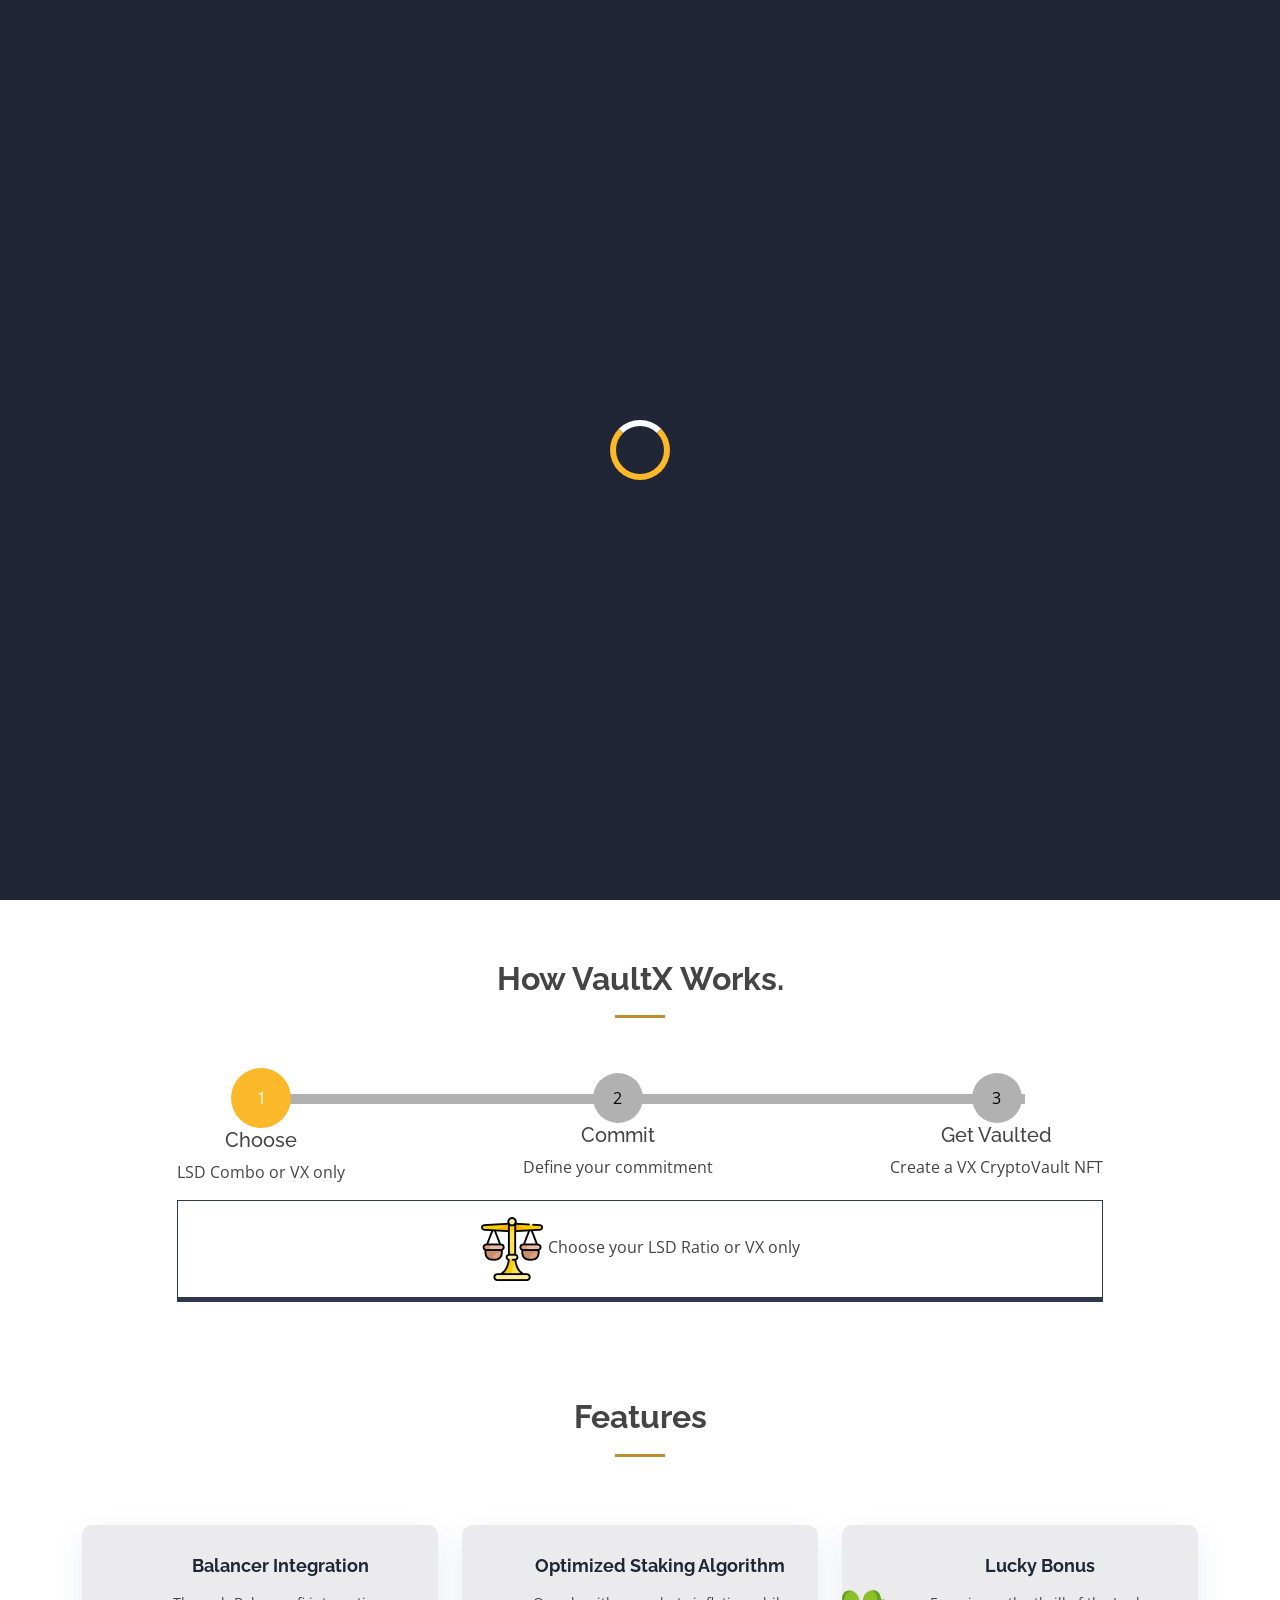
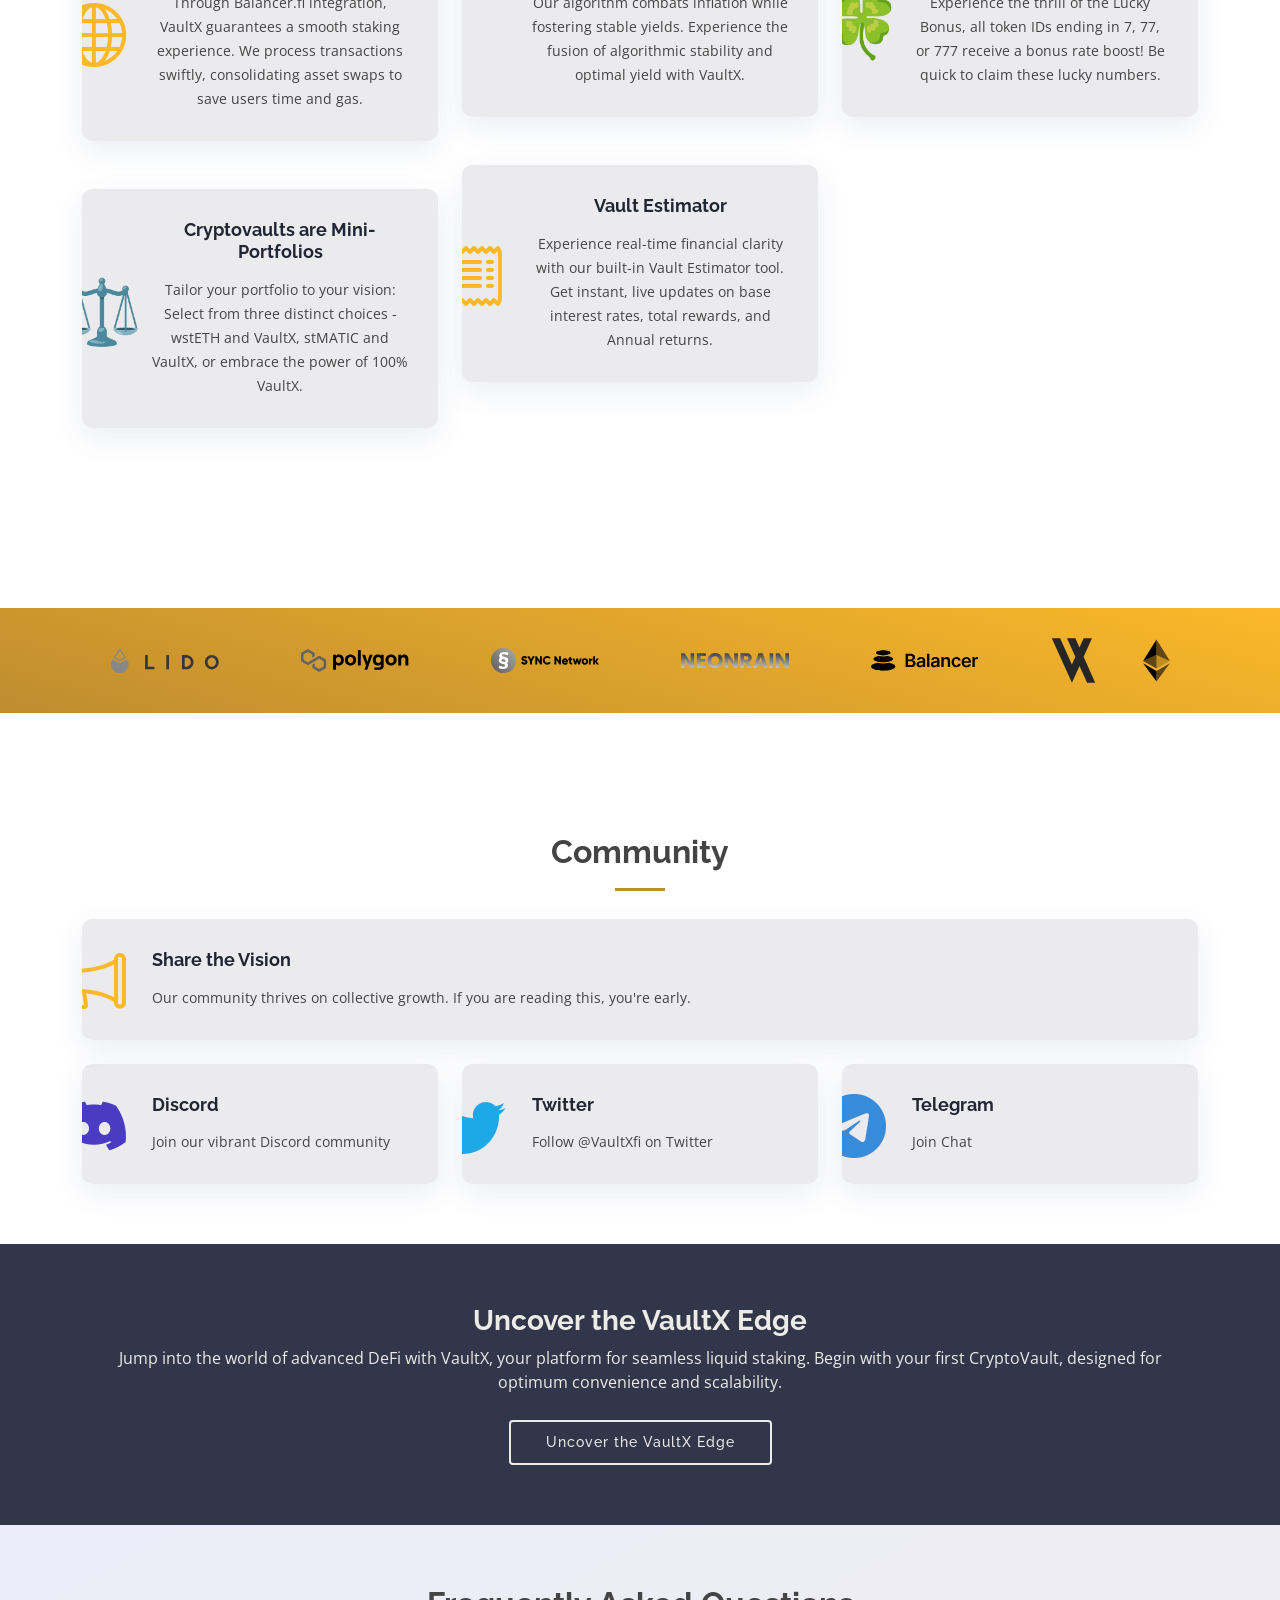
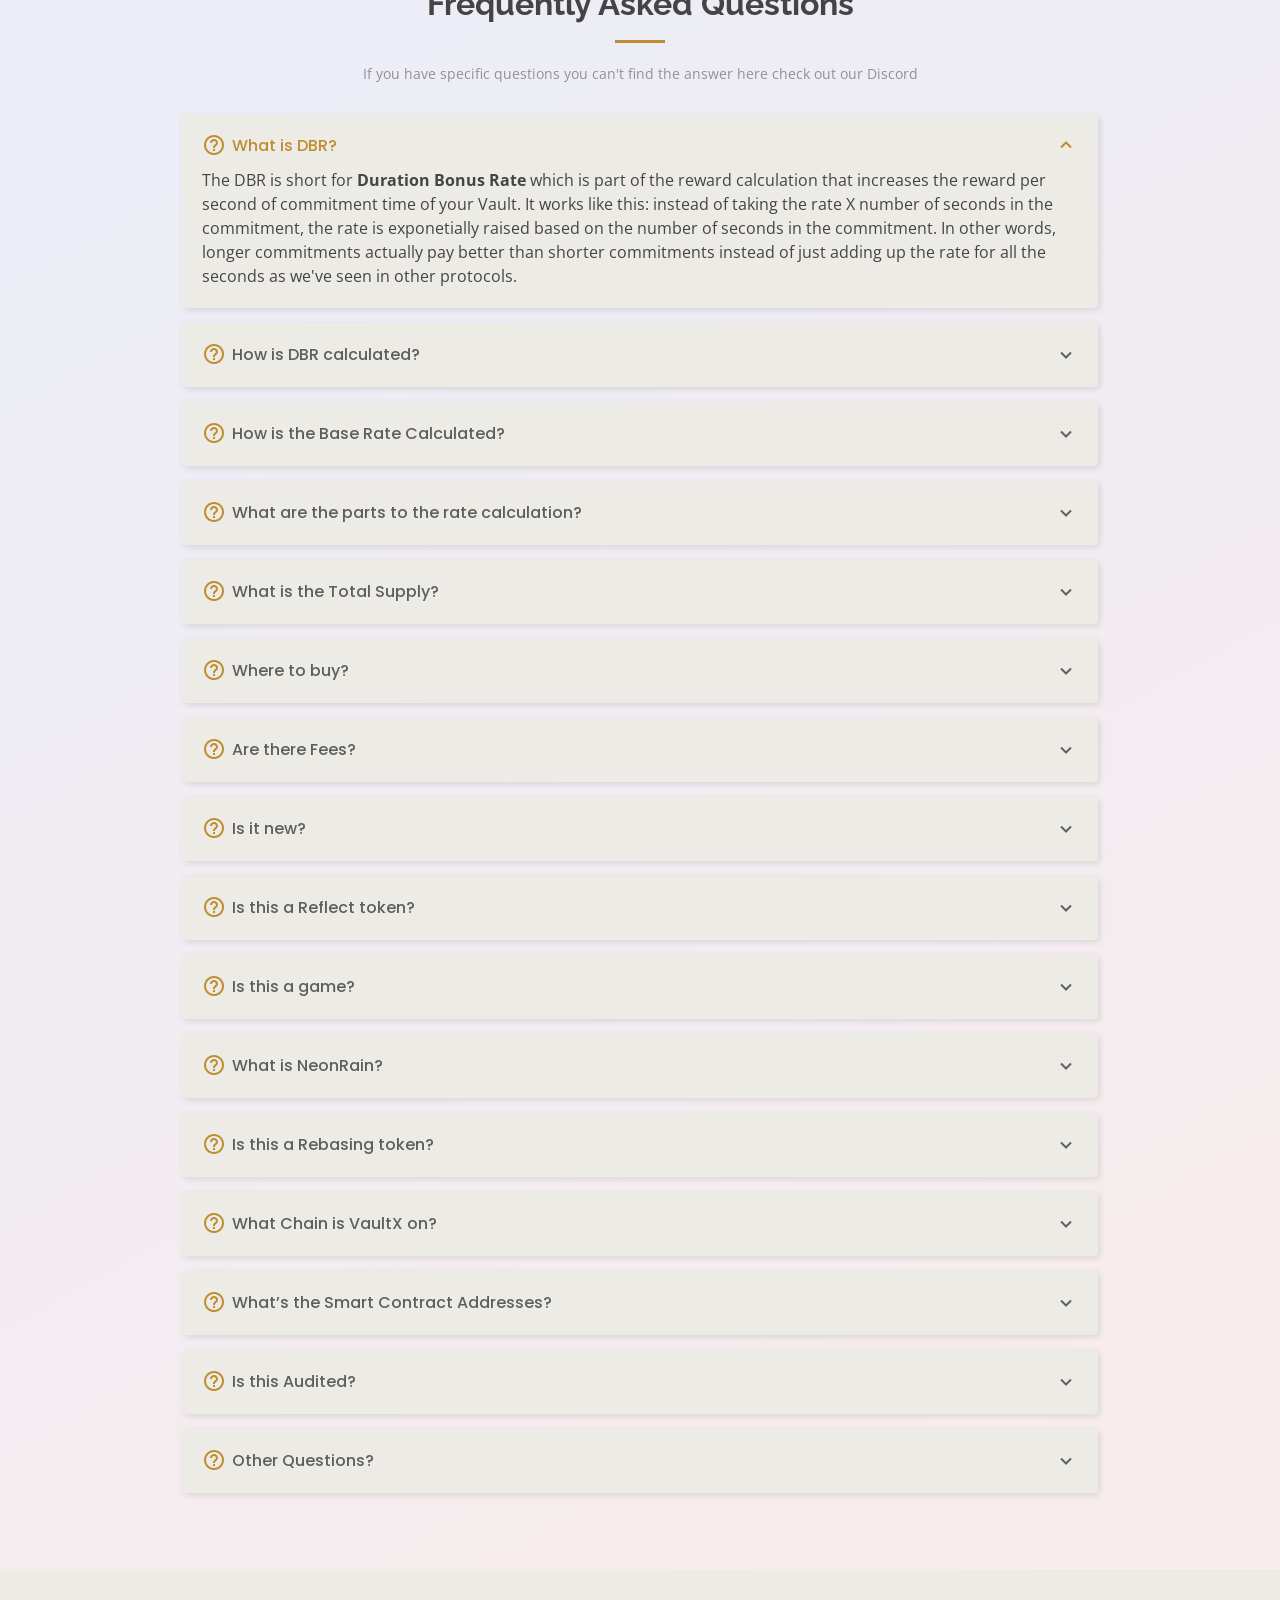
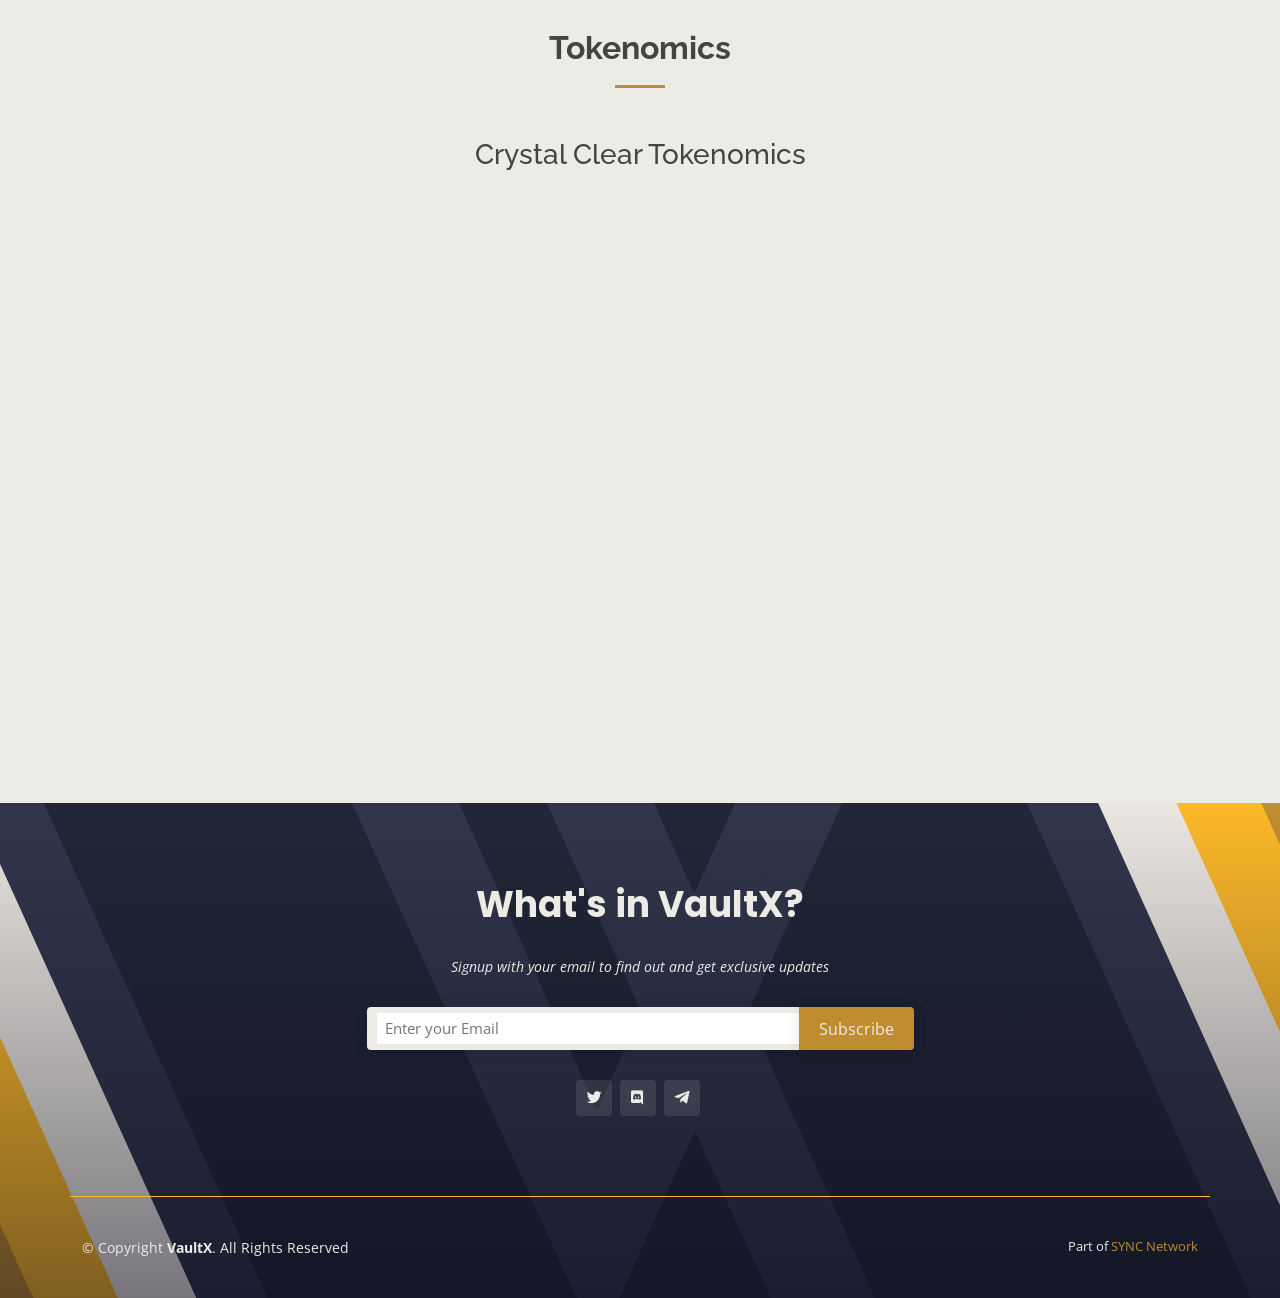
==== index.html @ 179bef0a "Automatic Progress" ====
<!DOCTYPE html>
<html lang="en">

<head>
  <meta charset="utf-8">
  <meta content="width=device-width, initial-scale=1.0" name="viewport">

  <title>VaultX</title>
  <meta content="" name="VaultX: Liquid Staking Derivatives Utility Protocol.">
  <meta content="" name="WELCOME TO VAULTX a new protocol that incentivizes long-term liquid staking.">

  <!-- Favicons -->
  <link rel="apple-touch-icon" sizes="180x180" href="apple-touch-icon.png">
  <link rel="icon" type="image/png" sizes="32x32" href="favicon-32x32.png">
  <link rel="icon" type="image/png" sizes="16x16" href="favicon-16x16.png">
  <link rel="manifest" href="site.webmanifest">

  <!-- Primary Meta Tags -->
  <title>VaultX: Liquid Staking Derivatives Utility Protocol.</title>
  <meta name="title" content="VaultX: Liquid Staking Derivatives Utility Protocol.">
  <meta name="description" content="WELCOME TO VAULTX a new protocol that incentivizes long-term liquid staking.">

  <!-- Open Graph / Facebook -->
  <meta property="og:type" content="website">
  <meta property="og:url" content="https://vaultx.fi/">
  <meta property="og:title" content="VaultX: Liquid Staking Derivatives Utility Protocol.">
  <meta property="og:description" content="WELCOME TO VAULTX a new protocol that incentivizes long-term liquid staking.">
  <meta property="og:image" content="https://vaultx.fi/media/hero.jpg">

  <!-- Twitter -->
  <meta property="twitter:card" content="summary_large_image">
  <meta property="twitter:url" content="https://vaultx.fi/">
  <meta property="twitter:title" content="VaultX: Liquid Staking Derivatives Utility Protocol.">
  <meta property="twitter:description" content="WELCOME TO VAULTX a new protocol that incentivizes long-term liquid staking.">
  <meta property="twitter:image" content="https://vaultx.fi/media/hero.jpg">

  <!-- Google Fonts -->
  <link href="https://fonts.googleapis.com/css?family=Open+Sans:300,300i,400,400i,600,600i,700,700i|Raleway:300,300i,400,400i,500,500i,600,600i,700,700i|Poppins:300,300i,400,400i,500,500i,600,600i,700,700i|Lexend:300,300i,400,400i,500,500i,600,600i,700,700i" rel="stylesheet">

  <!-- Vendor CSS Files -->
  <link href="assets/vendor/bootstrap/css/bootstrap.min.css" rel="stylesheet">
  <link href="assets/vendor/bootstrap-icons/bootstrap-icons.css" rel="stylesheet">
  <!-- <link href="assets/vendor/boxicons/css/boxicons.min.css" rel="stylesheet"> -->
  <link href='https://unpkg.com/boxicons@2.1.4/css/boxicons.min.css' rel='stylesheet'>
  <link href="assets/vendor/glightbox/css/glightbox.min.css" rel="stylesheet">
  <link href="assets/vendor/remixicon/remixicon.css" rel="stylesheet">
  <link href="assets/vendor/swiper/swiper-bundle.min.css" rel="stylesheet">

  <!-- Main CSS File -->
  <link href="assets/css/style.css" rel="stylesheet">

  <!-- Tokenomics Charts -->
  <script src="https://code.highcharts.com/highcharts.js"></script>
  <script src="https://code.highcharts.com/modules/exporting.js"></script>
  <script src="https://code.highcharts.com/modules/export-data.js"></script>
  <script src="https://code.highcharts.com/modules/accessibility.js"></script>
  <script src="https://code.highcharts.com/highcharts-3d.js"></script>

</head>

<body>

  <svg xmlns="http://www.w3.org/2000/svg" xmlns:xlink="http://www.w3.org/1999/xlink" style="position: absolute; width: 0; height: 0" aria-hidden="true" id="" shape-rendering="geometricPrecision" image-rendering="optimizeQuality">
    <symbol xmlns="http://www.w3.org/2000/svg" viewBox="0 0 29 45" fill="none" id="ETH">
    <path opacity="0.6" d="M13.998 0.826172V17.0913L27.9954 23.2343L13.998 0.826172Z" fill="#7A8AA0"></path>
    <path d="M13.9992 0.826172L0 23.2343L13.9992 17.0913V0.826172Z" fill="#7A8AA0"></path>
    <path opacity="0.6" d="M13.998 33.7743V44.8262L28.0048 25.7939L13.998 33.7743Z" fill="#7A8AA0"></path>
    <path d="M13.9992 44.8262V33.7725L0 25.7939L13.9992 44.8262Z" fill="#7A8AA0"></path>
    <path opacity="0.2" d="M13.998 31.2167L27.9954 23.2345L13.998 17.0952V31.2167Z" fill="#7A8AA0"></path>
    <path opacity="0.6" d="M0 23.2345L13.9992 31.2167V17.0952L0 23.2345Z" fill="#7A8AA0"></path>
    </symbol>
    <symbol xmlns="http://www.w3.org/2000/svg" viewBox="0 0 14 12" fill="none" id="arrow-swap">
    <path fill-rule="evenodd" clip-rule="evenodd" d="M4.03046 0.185287C4.14125 0.265261 4.31992 0.448965 4.31992 0.448965C5.01353 1.09905 6.05824 2.71596 6.39374 3.53629C6.40076 3.53629 6.59972 4.02406 6.60752 4.25606V4.28694C6.60752 4.64247 6.40856 4.97504 6.08867 5.14528C5.9568 5.21547 5.63604 5.28074 5.48129 5.31223C5.43004 5.32266 5.397 5.32939 5.39506 5.33136C4.93785 5.40104 4.23644 5.44696 3.46636 5.44696C2.65806 5.44696 1.92621 5.40104 1.47603 5.31552C1.46822 5.31552 1.05705 5.2308 0.919731 5.17616C0.721556 5.09143 0.553809 4.93624 0.44692 4.74303C0.370458 4.58863 0.333008 4.42551 0.333008 4.25606C0.34003 4.0779 0.454722 3.74533 0.507777 3.61389C0.84327 2.74684 1.94104 1.09113 2.61202 0.456883C2.68172 0.386146 2.76105 0.312041 2.81624 0.260476C2.84569 0.232964 2.86827 0.211868 2.87886 0.201124C3.0466 0.0696806 3.25258 0 3.47416 0C3.67156 0 3.86973 0.0617624 4.03046 0.185287ZM11.1521 4.77452C11.1521 5.12372 10.8736 5.40641 10.5295 5.40641C10.1854 5.40641 9.90686 5.12372 9.90686 4.77452L9.73521 1.72197C9.73521 1.27695 10.091 0.916667 10.5295 0.916667C10.968 0.916667 11.323 1.27695 11.323 1.72197L11.1521 4.77452ZM13.0796 6.82373C13.2778 6.90925 13.4455 7.06366 13.5524 7.25687C13.6289 7.41127 13.6663 7.57439 13.6663 7.74464C13.6593 7.92201 13.5446 8.25538 13.4908 8.38682C13.1561 9.2531 12.0575 10.9088 11.3873 11.5439C11.3188 11.613 11.2409 11.6856 11.1859 11.737L11.1858 11.737C11.1551 11.7657 11.1314 11.7878 11.1205 11.7989C10.952 11.9303 10.7468 12 10.526 12C10.327 12 10.1288 11.9382 9.96889 11.8139C9.8581 11.7347 9.67943 11.551 9.67943 11.551C8.98503 10.9017 7.9411 9.28398 7.60561 8.46363C7.59781 8.46363 7.39963 7.97665 7.39183 7.74464V7.71376C7.39183 7.35743 7.59001 7.02486 7.91068 6.85461C8.04228 6.78515 8.36202 6.7197 8.51712 6.68795C8.5689 6.67735 8.60234 6.67051 8.60429 6.66853C9.0615 6.59885 9.76291 6.55292 10.533 6.55292C11.3413 6.55292 12.0731 6.59885 12.5233 6.68436C12.5303 6.68436 12.9423 6.76909 13.0796 6.82373ZM3.47003 6.59369C3.12595 6.59369 2.84741 6.87637 2.84741 7.22556L2.67577 10.278C2.67577 10.7231 3.03155 11.0833 3.47003 11.0833C3.90851 11.0833 4.26351 10.7231 4.26351 10.278L4.09264 7.22556C4.09264 6.87637 3.8141 6.59369 3.47003 6.59369Z" fill="currentColor"></path>
    </symbol><symbol xmlns="http://www.w3.org/2000/svg" viewBox="0 0 18 10" fill="none" id="arrow">
    <path d="M1 5H17" stroke="#00A3FF" stroke-width="2" stroke-linecap="round" stroke-linejoin="round"></path>
    <path d="M13 1L17 5L13 9" stroke="#00A3FF" stroke-width="2" stroke-linecap="round" stroke-linejoin="round"></path>
    </symbol><symbol xmlns="http://www.w3.org/2000/svg" viewBox="0 0 44 44" fill="none" id="blog-transparent">
    <path fill-rule="evenodd" clip-rule="evenodd" d="M44 22C44 34.1503 34.1503 44 22 44C9.84974 44 0 34.1503 0 22C0 9.84974 9.84974 0 22 0C34.1503 0 44 9.84974 44 22ZM27.9444 19.2973L22.006 10L16.0676 19.2972L22.0056 22.7589L27.9444 19.2973ZM22.006 12.4064L17.8855 18.8575L22.0057 21.2595L26.1265 18.8575L22.006 12.4064ZM15.1084 20.7865L21.9972 24.8024L21.9974 24.8026L28.8876 20.7864L29.0758 21.081C31.1975 24.4028 30.7236 28.7531 27.9365 31.5402C24.6568 34.8199 19.3393 34.8199 16.0596 31.5402C13.2725 28.7531 12.7986 24.4028 14.9203 21.081L15.1084 20.7865Z" fill="currentColor"></path>
    </symbol><symbol xmlns="http://www.w3.org/2000/svg" viewBox="0 0 8 6" fill="none" id="check-mark">
    <path d="M6.81818 1L2.81818 5L1 3.18182" stroke="white" stroke-width="2" stroke-linecap="round" stroke-linejoin="round"></path>
    </symbol><symbol xmlns="http://www.w3.org/2000/svg" viewBox="0 0 12 7" id="chevron"><path d="M1.526 6.735a.887.887 0 0 1-1.265 0 .92.92 0 0 1 0-1.284L5.368.265a.887.887 0 0 1 1.264 0l5.107 5.186a.92.92 0 0 1 0 1.284.887.887 0 0 1-1.265 0L5.998 2.188 1.526 6.735z" fill="currentColor"></path></symbol><symbol xmlns="http://www.w3.org/2000/svg" viewBox="0 0 11 11" fill="none" id="close-2">
    <path d="M10.1925 1.70711C10.583 1.31658 10.583 0.683417 10.1925 0.292893C9.80193 -0.0976311 9.16877 -0.0976311 8.77824 0.292893L5.24268 3.82846L1.70711 0.292893C1.31658 -0.0976311 0.683417 -0.0976311 0.292893 0.292893C-0.0976311 0.683417 -0.0976311 1.31658 0.292893 1.70711L3.82846 5.24268L0.292963 8.77817C-0.0975612 9.1687 -0.0975609 9.80186 0.292963 10.1924C0.683488 10.5829 1.31665 10.5829 1.70718 10.1924L5.24268 6.65689L8.77817 10.1924C9.1687 10.5829 9.80186 10.5829 10.1924 10.1924C10.5829 9.80186 10.5829 9.1687 10.1924 8.77817L6.65689 5.24268L10.1925 1.70711Z" fill="#273852"></path>
    </symbol><symbol xmlns="http://www.w3.org/2000/svg" viewBox="0 0 10 10" id="close">
        <path fill="currentColor" fill-rule="evenodd" d="M9.197.803a.665.665 0 0 0-.94 0L5 4.06 1.743.803a.665.665 0 0 0-.94.94L4.06 5 .803 8.257a.665.665 0 0 0 .94.94L5 5.94l3.257 3.257a.665.665 0 0 0 .94-.94L5.94 5l3.257-3.257c.26-.26.26-.68 0-.94z"></path>
    </symbol><symbol xmlns="http://www.w3.org/2000/svg" viewBox="0 0 44 44" fill="none" id="cloud">
    <path fill-rule="evenodd" clip-rule="evenodd" d="M0 22C0 9.84974 9.84974 0 22 0C34.1503 0 44 9.84974 44 22C44 34.1503 34.1503 44 22 44C9.84974 44 0 34.1503 0 22Z" fill="#1899E2"></path>
    <path fill-rule="evenodd" clip-rule="evenodd" d="M31.3856 21.1618C31.4258 20.9317 31.451 20.6958 31.451 20.4548C31.451 18.2016 29.6242 16.3754 27.3716 16.3754C26.8809 16.3754 26.4109 16.4667 25.9736 16.6262C24.6455 14.567 22.3367 13.2 19.7042 13.2C15.5835 13.2 12.2433 16.5401 12.2433 20.6608C12.2433 20.8542 12.2576 21.0442 12.2726 21.2342C10.2782 21.7346 8.7998 23.5338 8.7998 25.6826C8.7998 28.2181 10.8556 30.2739 13.3911 30.2739H30.6085C33.144 30.2739 35.1998 28.2181 35.1998 25.6826C35.1998 23.4127 33.5504 21.532 31.3856 21.1618Z" fill="white"></path>
    </symbol><symbol xmlns="http://www.w3.org/2000/svg" viewBox="0 0 44 44" fill="none" id="community">
    <path d="M39.2215 8.39453L34.547 13.0696C32.8785 12.2844 31.2249 12.7474 30.1742 13.7963C28.9893 14.9812 28.77 16.7348 29.4471 18.1698L25.6172 22.0002L29.263 25.6464L29.2719 25.6366C30.7794 24.1318 33.2307 24.1308 34.7404 25.6353C36.2485 27.1446 36.2485 29.5982 34.7404 31.1063L34.7315 31.1152L39.2216 35.6057C42.2983 30.6992 43.9979 27.982 44 22.0002C44.0026 14.0859 39.4849 8.91823 39.2215 8.39453Z" fill="#FF4E78"></path>
    <path d="M13.7961 30.2041C14.981 29.0192 15.2003 27.2656 14.5232 25.8306L18.3532 22.0002L14.7073 18.3539L14.6984 18.3635C13.191 19.8684 10.7396 19.8693 9.22995 18.3648C7.72183 16.8555 7.72183 14.402 9.22995 12.8939L9.23888 12.885L4.74874 8.39453C1.672 13.3011 0.00206361 16.0183 1.11034e-06 22.0002C-0.00257701 29.9144 4.48534 35.0821 4.74874 35.6058L9.42331 30.9307C11.0918 31.716 12.7454 31.253 13.7961 30.2041Z" fill="#00FFD1"></path>
    <path d="M30.9161 34.5615C31.7013 32.8928 31.2384 31.2394 30.1894 30.1887C29.0045 29.0038 27.251 28.7845 25.8159 29.4616L22.0003 25.6465L18.3393 29.2775L18.3489 29.2865C19.8537 30.7938 19.8548 33.2453 18.3502 34.7549C16.8409 36.263 14.3873 36.263 12.8792 34.7549L12.8704 34.746L8.37988 39.2361C9.21055 39.757 10.9398 41.1924 13.9578 42.382H13.9591C16.5608 43.4043 19.2878 44.0007 22.0003 43.9997C29.8988 43.9971 35.0664 39.5 35.5911 39.236L30.9161 34.5615Z" fill="#34CDFA"></path>
    <path d="M22.0003 1.06136e-05C14.086 -0.00798157 8.90367 4.5003 8.37988 4.76353L13.055 9.4381C12.2698 11.1066 12.7327 12.7602 13.7817 13.8109C14.9666 14.9958 16.7201 15.2151 18.1552 14.538L22.0003 18.3532L25.6318 14.7221L25.622 14.7133C24.1172 13.2058 24.1161 10.7543 25.6207 9.24482C27.13 7.73671 29.5835 7.73671 31.0916 9.24482L31.1006 9.25367L35.5911 4.76353C30.6695 1.67734 27.9597 0.00619811 22.0003 1.06136e-05Z" fill="#6853BA"></path>
    </symbol><symbol xmlns="http://www.w3.org/2000/svg" viewBox="0 0 20 20" fill="none" id="connect">
    <path fill-rule="evenodd" clip-rule="evenodd" d="M19 16H12.82C12.5176 15.1507 11.8493 14.4824 11 14.18V11H18C18.5523 11 19 10.5523 19 10C19 9.44771 18.5523 9 18 9H17V3C17 1.34315 15.6569 0 14 0H6C4.34315 0 3 1.34315 3 3V9H2C1.44772 9 1 9.44771 1 10C1 10.5523 1.44772 11 2 11H9V14.18C8.15068 14.4824 7.48238 15.1507 7.18 16H1C0.447715 16 0 16.4477 0 17C0 17.5523 0.447715 18 1 18H7.18C7.61062 19.1865 8.73782 19.9765 10 19.9765C11.2622 19.9765 12.3894 19.1865 12.82 18H19C19.5523 18 20 17.5523 20 17C20 16.4477 19.5523 16 19 16ZM5 9V3C5 2.44772 5.44772 2 6 2H14C14.5523 2 15 2.44772 15 3V9H5ZM9 17C9 17.5523 9.44771 18 10 18C10.5523 18 11 17.5523 11 17C11 16.4477 10.5523 16 10 16C9.44771 16 9 16.4477 9 17Z" fill="white"></path>
    </symbol><symbol xmlns="http://www.w3.org/2000/svg" viewBox="0 0 48 48" fill="none" id="contact-us">
    <path fill-rule="evenodd" clip-rule="evenodd" d="M24 48C37.2548 48 48 37.2548 48 24C48 10.7452 37.2548 0 24 0C10.7452 0 0 10.7452 0 24C0 37.2548 10.7452 48 24 48ZM33.4656 15.6456C32.4111 14.5889 30.9778 14 29.4878 14H18.5111C15.3989 14 12.8889 16.5111 12.8889 19.6111V28.3889C12.8889 31.4889 15.41 34 18.5111 34H29.4878C32.5889 34 35.1111 31.4889 35.1111 28.3889V19.6111C35.1111 18.1222 34.5211 16.7 33.4656 15.6456ZM31.3444 21.1779L31.2555 21.2668L26.2433 25.2779C25.6222 25.7668 24.8544 26.0334 24.0666 26.0334C23.2766 26.0334 22.5222 25.7668 21.8999 25.2779L16.8444 21.3334L16.6988 21.189C16.4444 20.8556 16.4777 20.3779 16.7777 20.0779C17.0655 19.7779 17.5433 19.7445 17.8888 20.0001L22.8888 24.0001C23.5433 24.5345 24.4666 24.5345 25.1111 24.0001L30.1211 20.0001C30.2888 19.8445 30.5111 19.7656 30.7444 19.7779C30.9655 19.8001 31.1777 19.9012 31.3322 20.0668C31.6099 20.389 31.6099 20.8556 31.3444 21.1779Z" fill="currentColor"></path>
    </symbol><symbol xmlns="http://www.w3.org/2000/svg" viewBox="0 0 44 44" fill="none" id="defi-2">
    <g clip-path="url(#defi-2_clip0)">
    <path d="M14.1635 14.508C13.966 14.5084 13.7767 14.4277 13.6401 14.2847L8.0445 8.44704C7.76737 8.15824 7.77693 7.69919 8.06608 7.42242C8.35524 7.1453 8.81393 7.15486 9.09105 7.44401L14.6866 13.2817C14.8877 13.4912 14.9439 13.8005 14.83 14.0677C14.716 14.3346 14.4537 14.508 14.1635 14.508Z" fill="#F7CB15"></path>
    <path d="M30.8657 14.6001C30.573 14.6001 30.3093 14.4242 30.1964 14.1542C30.0839 13.8841 30.1447 13.5727 30.3507 13.3649L33.6433 10.0426C33.9257 9.76018 34.383 9.75912 34.6665 10.0401C34.95 10.3208 34.9528 10.7784 34.6732 11.063L31.3807 14.3853C31.2444 14.523 31.0589 14.6001 30.8657 14.6001Z" fill="#F7CB15"></path>
    <path d="M10.8564 22.6392H7.05101C6.65072 22.6392 6.32617 22.3146 6.32617 21.9143C6.32617 21.514 6.65072 21.1895 7.05101 21.1895H10.8564C11.2567 21.1895 11.5813 21.514 11.5813 21.9143C11.5813 22.3146 11.2567 22.6392 10.8564 22.6392Z" fill="#F7CB15"></path>
    <path d="M12.8983 35.5874C12.6163 35.5874 12.36 35.4236 12.2411 35.168C12.1225 34.9121 12.1629 34.6106 12.3448 34.395L15.3093 30.8823C15.5676 30.5765 16.0249 30.5376 16.3307 30.796C16.6369 31.054 16.6754 31.5116 16.4174 31.8174L13.4526 35.3301C13.3149 35.4936 13.1121 35.5878 12.8983 35.5874Z" fill="#F7CB15"></path>
    <path d="M35.272 36.1865C35.0833 36.1868 34.9025 36.1132 34.7673 35.9819L29.6244 30.9929C29.337 30.7144 29.3303 30.2554 29.6088 29.968C29.8877 29.6809 30.3468 29.6738 30.6338 29.9527L35.7767 34.9413C35.9883 35.147 36.0545 35.4602 35.9437 35.7338C35.8326 36.0074 35.5672 36.1865 35.272 36.1865Z" fill="#F7CB15"></path>
    <path d="M39.0807 33.6582C41.3822 33.6589 43.3759 35.2548 43.8806 37.5004C44.385 39.7461 43.2655 42.0413 41.1851 43.0259C39.1051 44.0109 36.6202 43.4223 35.2027 41.6088C33.7856 39.7956 33.8146 37.2421 35.2728 35.4615C36.2075 34.3197 37.6055 33.6582 39.0807 33.6582Z" fill="#00FFD1"></path>
    <path d="M37.6915 0.644531C40.7607 0.644885 43.2485 3.13299 43.2481 6.20224C43.2481 9.27148 40.7597 11.7592 37.6904 11.7589C34.6215 11.7589 32.1334 9.27042 32.1338 6.20117C32.1338 3.13193 34.6222 0.644177 37.6915 0.644531Z" fill="#FF4E78"></path>
    <path d="M22.4396 10.291C27.9389 10.2907 32.6766 14.1654 33.767 19.5557C34.8575 24.9457 31.9985 30.3576 26.9317 32.4949C21.8648 34.6323 15.9936 32.903 12.8942 28.3604C9.7949 23.8177 10.3258 17.7203 14.1638 13.7818C16.3386 11.5499 19.3229 10.291 22.4396 10.291Z" fill="#FF4E78"></path>
    <path d="M12.898 34.8623C14.5926 36.4713 14.9069 39.0567 13.6466 41.0249C12.3862 42.9927 9.90663 43.7891 7.736 42.9227C5.56572 42.0563 4.31601 39.7713 4.757 37.4768C5.198 35.1819 7.20617 33.5231 9.54279 33.5234C10.7918 33.522 11.9934 34.0016 12.898 34.8623Z" fill="#FF4E78"></path>
    <path d="M5.46583 0.509766C7.87642 0.509766 9.83045 2.46379 9.83045 4.87403C9.83045 7.28462 7.87642 9.23865 5.46583 9.23865C3.05559 9.23865 1.10156 7.28462 1.10156 4.87403C1.10156 2.46379 3.05559 0.509766 5.46583 0.509766Z" fill="#00FFD1"></path>
    <path d="M3.50281 18.3418C5.43808 18.3414 7.00703 19.9097 7.00739 21.845C7.00774 23.7802 5.43914 25.3492 3.50387 25.3492C1.56896 25.3496 5.98945e-08 23.781 5.98945e-08 21.8457C-0.000353866 19.9108 1.56789 18.3422 3.50281 18.3418Z" fill="#6853BA"></path>
    </g>
    <defs>
    <clipPath id="defi-2_clip0">
    <rect width="44" height="44" fill="white"></rect>
    </clipPath>
    </defs>
    </symbol><symbol xmlns="http://www.w3.org/2000/svg" viewBox="0 0 44 45" fill="none" id="defi">
    <path d="M25.5399 22.7861L25.3479 23.0807C23.1825 26.4024 23.6661 30.7528 26.5106 33.5399C28.1841 35.1796 30.3773 35.9995 32.5706 35.9997C32.5706 35.9997 32.5706 35.9997 25.5399 22.7861Z" fill="#00A3FF"></path>
    <path opacity="0.6" d="M32.5697 26.8021L25.5391 22.7861C32.5697 35.9997 32.5697 35.9997 32.5697 35.9997C32.5697 33.1219 32.5697 29.8243 32.5697 26.8021Z" fill="#00A3FF"></path>
    <path opacity="0.6" d="M39.6085 22.7861L39.8005 23.0807C41.9659 26.4024 41.4823 30.7528 38.6378 33.5399C36.9644 35.1796 34.7712 35.9995 32.5779 35.9997C32.5779 35.9997 32.5779 35.9997 39.6085 22.7861Z" fill="#00A3FF"></path>
    <path opacity="0.2" d="M32.5768 26.8021L39.6074 22.7861C32.5768 35.9997 32.5768 35.9997 32.5768 35.9997C32.5768 33.1219 32.5768 29.8243 32.5768 26.8021Z" fill="#00A3FF"></path>
    <path opacity="0.2" d="M32.5801 17.8315V24.7579L38.6362 21.297L32.5801 17.8315Z" fill="#00A3FF"></path>
    <path opacity="0.6" d="M32.5781 17.8315L26.5176 21.2969L32.5781 24.7579V17.8315Z" fill="#00A3FF"></path>
    <path d="M32.5781 12.0044L26.5176 21.2971L32.5781 17.822V12.0044Z" fill="#00A3FF"></path>
    <path opacity="0.6" d="M32.5801 17.8221L38.6408 21.2973L32.5801 12V17.8221Z" fill="#00A3FF"></path>
    <path d="M25.2341 36.5074C24.197 35.6563 23.2661 34.6191 22.5481 33.4224C22.2026 32.8906 21.5641 32.6512 20.9791 32.864C19.1176 33.5022 16.6975 33.848 14.1445 33.848C8.10763 33.848 4.65939 31.9597 4.65939 31.1886C4.65939 30.4439 4.07441 29.8589 3.32969 29.8589C2.58498 29.8589 2 30.4439 2 31.1886V36.5074C2 39.9911 8.1875 41.8261 14.1445 41.8261C19.5166 41.8261 23.9577 40.4432 25.5002 38.3157C25.8989 37.7573 25.7926 36.9594 25.2341 36.5074Z" fill="url(#defi_paint0_linear)"></path>
    <path d="M22.5481 33.4222C21.7503 32.1191 21.192 30.6299 20.9259 29.0874C20.8196 28.3429 20.1015 27.8376 19.3303 27.9972C17.7346 28.3429 15.9528 28.5291 14.1445 28.5291C8.10763 28.5291 4.65939 26.6408 4.65939 25.8697C4.65939 24.1144 2 24.1144 2 25.8697V31.1884C2 34.6722 8.1875 36.5072 14.1445 36.5072C16.9901 36.5072 19.7291 36.1082 21.8302 35.3637C22.628 35.0977 22.9737 34.1404 22.5481 33.4222Z" fill="url(#defi_paint1_linear)"></path>
    <path d="M19.5432 22.599C17.9209 22.998 16.0592 23.2107 14.1445 23.2107C8.10763 23.2107 4.65939 21.3225 4.65939 20.5513C4.65939 18.796 2 18.796 2 20.5513V25.8701C2 29.3539 8.1875 31.1889 14.1445 31.1889C16.1391 31.1889 18.1336 30.976 19.9153 30.6037C20.5802 30.4441 21.0323 29.8059 20.9259 29.0879C20.6866 27.5455 20.7397 25.8169 21.1653 24.248C21.4312 23.3171 20.5802 22.3597 19.5432 22.599Z" fill="url(#defi_paint2_linear)"></path>
    <path d="M23.4524 15.232C23.4524 16.0031 20.1814 17.8914 14.1445 17.8914C8.10763 17.8914 4.65939 16.0031 4.65939 15.232C4.65939 13.4767 2 13.4767 2 15.232V20.5508C2 24.0346 8.1875 25.8695 14.1445 25.8695C16.2189 25.8695 18.2666 25.6567 20.0749 25.2047C20.6067 25.1514 21.0588 24.7525 21.1919 24.2207C21.8302 21.6144 23.3991 19.2742 25.5798 17.6253C25.9255 17.3595 26.1117 16.9871 26.1117 16.5617V15.232C26.1118 13.4767 23.4524 13.4767 23.4524 15.232Z" fill="url(#defi_paint3_linear)"></path>
    <path d="M23.4524 9.91314C23.4524 10.6843 20.1814 12.5725 14.1445 12.5725C8.10763 12.5725 4.65939 10.6843 4.65939 9.91314C4.65939 8.15786 2 8.15786 2 9.91314V15.2319C2 18.7157 8.1875 20.5507 14.1445 20.5507C20.1016 20.5507 26.1118 18.7157 26.1118 15.2319V9.91314C26.1118 8.15786 23.4524 8.15786 23.4524 9.91314Z" fill="url(#defi_paint4_linear)"></path>
    <path d="M14.1445 3.82617C8.16091 3.82617 2 5.55477 2 9.06516C2 12.549 8.1875 14.3839 14.1445 14.3839C20.1016 14.3839 26.1118 12.549 26.1118 9.06516C26.1118 5.55477 20.1281 3.82617 14.1445 3.82617Z" fill="url(#defi_paint5_radial)"></path>
    <defs>
    <linearGradient id="defi_paint0_linear" x1="13.8866" y1="41.8065" x2="13.8221" y2="31.9914" gradientUnits="userSpaceOnUse">
    <stop stop-color="#7A8AA0" stop-opacity="0.7"></stop>
    <stop offset="1" stop-color="#7A8AA0" stop-opacity="0.1"></stop>
    </linearGradient>
    <linearGradient id="defi_paint1_linear" x1="12.3805" y1="36.4876" x2="12.3068" y2="26.6835" gradientUnits="userSpaceOnUse">
    <stop stop-color="#7A8AA0" stop-opacity="0.7"></stop>
    <stop offset="1" stop-color="#7A8AA0" stop-opacity="0.1"></stop>
    </linearGradient>
    <linearGradient id="defi_paint2_linear" x1="11.6209" y1="31.1693" x2="11.5413" y2="21.3653" gradientUnits="userSpaceOnUse">
    <stop stop-color="#7A8AA0" stop-opacity="0.7"></stop>
    <stop offset="1" stop-color="#7A8AA0" stop-opacity="0.1"></stop>
    </linearGradient>
    <linearGradient id="defi_paint3_linear" x1="14.0729" y1="25.85" x2="14.0095" y2="16.0457" gradientUnits="userSpaceOnUse">
    <stop stop-color="#7A8AA0" stop-opacity="0.7"></stop>
    <stop offset="1" stop-color="#7A8AA0" stop-opacity="0.1"></stop>
    </linearGradient>
    <linearGradient id="defi_paint4_linear" x1="14.073" y1="20.5311" x2="14.0096" y2="10.7269" gradientUnits="userSpaceOnUse">
    <stop stop-color="#7A8AA0" stop-opacity="0.7"></stop>
    <stop offset="1" stop-color="#7A8AA0" stop-opacity="0.1"></stop>
    </linearGradient>
    <radialGradient id="defi_paint5_radial" cx="0" cy="0" r="1" gradientUnits="userSpaceOnUse" gradientTransform="translate(14.0749 14.0977) rotate(-91.0986) scale(8.39117 23.5514)">
    <stop stop-color="#7A8AA0" stop-opacity="0.7"></stop>
    <stop offset="1" stop-color="#7A8AA0" stop-opacity="0.1"></stop>
    </radialGradient>
    </defs>
    </symbol><symbol xmlns="http://www.w3.org/2000/svg" viewBox="0 0 44 44" fill="none" id="discord-blue">
    <mask id="discord-blue_mask0" mask-type="alpha" maskUnits="userSpaceOnUse" x="0" y="0" width="44" height="44">
    <path fill-rule="evenodd" clip-rule="evenodd" d="M0 22C0 9.84974 9.84974 0 22 0C34.1503 0 44 9.84974 44 22C44 34.1503 34.1503 44 22 44C9.84974 44 0 34.1503 0 22Z" fill="white"></path>
    </mask>
    <g mask="url(#discord-blue_mask0)">
    <path fill-rule="evenodd" clip-rule="evenodd" d="M0 22C0 9.84974 9.84974 0 22 0C34.1503 0 44 9.84974 44 22C44 34.1503 34.1503 44 22 44C9.84974 44 0 34.1503 0 22Z" fill="#7289DA"></path>
    <path fill-rule="evenodd" clip-rule="evenodd" d="M23.7702 21.9999C23.7702 21.1939 24.3501 20.5332 25.0848 20.5332C25.8194 20.5332 26.3994 21.1939 26.3994 21.9999C26.3994 22.8059 25.8194 23.4665 25.0848 23.4665C24.363 23.4665 23.7702 22.8059 23.7702 21.9999ZM19.0664 22C19.0664 21.194 19.6464 20.5333 20.381 20.5333C21.1156 20.5333 21.7085 21.194 21.6956 22C21.6956 22.806 21.1156 23.4667 20.381 23.4667C19.6593 23.4667 19.0664 22.806 19.0664 22Z" fill="white"></path>
    <path fill-rule="evenodd" clip-rule="evenodd" d="M13.663 9.5332H31.0703C32.5382 9.5332 33.7333 10.7139 33.7333 12.1769V35.1999L30.9404 32.7615L29.3685 31.3242L27.7058 29.797L28.3942 32.1712H13.663C12.1951 32.1712 11 30.9905 11 29.5275V12.1769C11 10.7139 12.1951 9.5332 13.663 9.5332ZM25.1987 25.2539C25.5884 25.7415 26.056 26.2934 26.056 26.2934C28.9269 26.2035 30.0311 24.3427 30.0311 24.3427C30.0311 20.2104 28.1605 16.8609 28.1605 16.8609C26.2899 15.4749 24.5102 15.5134 24.5102 15.5134L24.3283 15.7187C26.5367 16.386 27.5629 17.3485 27.5629 17.3485C26.2119 16.617 24.8869 16.2577 23.6528 16.1165C22.7175 16.0139 21.8211 16.0395 21.0287 16.1422C20.9607 16.1422 20.9025 16.152 20.837 16.163C20.8275 16.1646 20.8178 16.1662 20.8079 16.1679C20.3532 16.2064 19.249 16.3732 17.859 16.9764C17.3784 17.1945 17.0926 17.3485 17.0926 17.3485C17.0926 17.3485 18.1708 16.3347 20.5091 15.6674L20.3792 15.5134C20.3792 15.5134 18.5995 15.4749 16.7289 16.8609C16.7289 16.8609 14.8582 20.2104 14.8582 24.3427C14.8582 24.3427 15.9494 26.2035 18.8203 26.2934C18.8203 26.2934 19.301 25.7159 19.6907 25.2282C18.0409 24.7405 17.4174 23.7139 17.4174 23.7139C17.4174 23.7139 17.5473 23.8037 17.7811 23.932C17.7941 23.9449 17.8071 23.9577 17.8331 23.9705C17.8525 23.9834 17.872 23.993 17.8915 24.0026C17.911 24.0122 17.9305 24.0219 17.95 24.0347C18.2747 24.2144 18.5995 24.3555 18.8983 24.471C19.4309 24.6764 20.0674 24.8817 20.8079 25.0229C21.7822 25.2025 22.9253 25.2667 24.1724 25.0357C24.783 24.933 25.4065 24.7534 26.056 24.4839C26.5107 24.317 27.0173 24.0732 27.5499 23.7267C27.5499 23.7267 26.9004 24.779 25.1987 25.2539Z" fill="white"></path>
    </g>
    </symbol><symbol xmlns="http://www.w3.org/2000/svg" viewBox="0 0 48 48" fill="none" id="discord-transparent">
        <path fill-rule="evenodd" clip-rule="evenodd" d="M24 0C10.7452 0 0 10.7452 0 24C0 37.2548 10.7452 48 24 48C37.2548 48 48 37.2548 48 24C48 10.7452 37.2548 0 24 0ZM29.7123 32C29.7123 32 28.9726 31.0786 28.3562 30.2643C31.0479 29.4715 32.0753 27.7143 32.0753 27.7143C31.2329 28.2929 30.4315 28.7 29.7123 28.9786C28.6849 29.4286 27.6986 29.7286 26.7329 29.9C24.7603 30.2857 22.9521 30.1786 21.411 29.8786C20.2397 29.6429 19.2329 29.3 18.3904 28.9572C17.9178 28.7643 17.4041 28.5286 16.8904 28.2286C16.8596 28.2072 16.8288 28.1911 16.798 28.175L16.7979 28.175C16.7671 28.159 16.7363 28.1429 16.7055 28.1215C16.6644 28.1 16.6438 28.0786 16.6233 28.0572C16.2534 27.8429 16.0479 27.6929 16.0479 27.6929C16.0479 27.6929 17.0342 29.4072 19.6438 30.2214C19.0274 31.0357 18.2671 32 18.2671 32C13.726 31.85 12 28.7429 12 28.7429C12 21.843 14.9589 16.2502 14.9589 16.2502C17.9178 13.9359 20.7329 14.0002 20.7329 14.0002L20.9384 14.2573C17.2397 15.3716 15.5342 17.0644 15.5342 17.0644C15.5342 17.0644 15.9863 16.8073 16.7466 16.443C18.9452 15.4359 20.6918 15.1573 21.411 15.093L21.457 15.0849C21.5607 15.0665 21.6526 15.0502 21.7603 15.0502C23.0137 14.8787 24.4315 14.8359 25.911 15.0073C27.863 15.243 29.9589 15.843 32.0959 17.0644C32.0959 17.0644 30.4726 15.4573 26.9795 14.343L27.2671 14.0002C27.2671 14.0002 30.0822 13.9359 33.0411 16.2502C33.0411 16.2502 36 21.843 36 28.7429C36 28.7429 34.2534 31.85 29.7123 32ZM18.6569 24.8308C18.6569 23.4849 19.5743 22.3818 20.7363 22.3818C21.8983 22.3818 22.836 23.4849 22.8157 24.8308C22.8157 26.1766 21.8983 27.2797 20.7363 27.2797C19.5947 27.2797 18.6569 26.1766 18.6569 24.8308ZM26.0978 24.8308C26.0978 23.4849 27.0152 22.3818 28.1772 22.3818C29.3392 22.3818 30.2566 23.4849 30.2566 24.8308C30.2566 26.1766 29.3392 27.2797 28.1772 27.2797C27.0356 27.2797 26.0978 26.1766 26.0978 24.8308Z" fill="currentColor"></path>
    </symbol><symbol xmlns="http://www.w3.org/2000/svg" viewBox="0 0 44 44" fill="none" id="discord">
    <mask id="discord_mask0" mask-type="alpha" maskUnits="userSpaceOnUse" x="0" y="0" width="44" height="44">
    <path fill-rule="evenodd" clip-rule="evenodd" d="M0 22C0 9.84974 9.84974 0 22 0C34.1503 0 44 9.84974 44 22C44 34.1503 34.1503 44 22 44C9.84974 44 0 34.1503 0 22Z" fill="white"></path>
    </mask>
    <g mask="url(#discord_mask0)">
    <path fill-rule="evenodd" clip-rule="evenodd" d="M0 22C0 9.84974 9.84974 0 22 0C34.1503 0 44 9.84974 44 22C44 34.1503 34.1503 44 22 44C9.84974 44 0 34.1503 0 22Z" fill="white"></path>
    <path fill-rule="evenodd" clip-rule="evenodd" d="M23.7702 21.9999C23.7702 21.1939 24.3501 20.5332 25.0848 20.5332C25.8194 20.5332 26.3994 21.1939 26.3994 21.9999C26.3994 22.8059 25.8194 23.4665 25.0848 23.4665C24.363 23.4665 23.7702 22.8059 23.7702 21.9999ZM19.0664 22C19.0664 21.194 19.6464 20.5333 20.381 20.5333C21.1156 20.5333 21.7085 21.194 21.6956 22C21.6956 22.806 21.1156 23.4667 20.381 23.4667C19.6593 23.4667 19.0664 22.806 19.0664 22Z" fill="#7289DA"></path>
    <path fill-rule="evenodd" clip-rule="evenodd" d="M13.663 9.53345H31.0703C32.5382 9.53345 33.7333 10.7141 33.7333 12.1771V35.2001L30.9404 32.7618L29.3685 31.3244L27.7058 29.7973L28.3942 32.1714H13.663C12.1951 32.1714 11 30.9908 11 29.5278V12.1771C11 10.7141 12.1951 9.53345 13.663 9.53345ZM25.1987 25.2541C25.5884 25.7418 26.056 26.2936 26.056 26.2936C28.9269 26.2038 30.0311 24.3429 30.0311 24.3429C30.0311 20.2106 28.1605 16.8611 28.1605 16.8611C26.2899 15.4751 24.5102 15.5136 24.5102 15.5136L24.3283 15.7189C26.5367 16.3863 27.5629 17.3488 27.5629 17.3488C26.2119 16.6173 24.8869 16.2579 23.6528 16.1168C22.7175 16.0141 21.8211 16.0398 21.0287 16.1424C20.9607 16.1424 20.9025 16.1522 20.837 16.1633C20.8275 16.1649 20.8178 16.1665 20.8079 16.1681C20.3532 16.2066 19.249 16.3734 17.859 16.9766C17.3784 17.1948 17.0926 17.3488 17.0926 17.3488C17.0926 17.3488 18.1708 16.3349 20.5091 15.6676L20.3792 15.5136C20.3792 15.5136 18.5995 15.4751 16.7289 16.8611C16.7289 16.8611 14.8582 20.2106 14.8582 24.3429C14.8582 24.3429 15.9494 26.2038 18.8203 26.2936C18.8203 26.2936 19.301 25.7161 19.6907 25.2284C18.0409 24.7408 17.4174 23.7141 17.4174 23.7141C17.4174 23.7141 17.5473 23.8039 17.7811 23.9323C17.7941 23.9451 17.8071 23.9579 17.8331 23.9708C17.8525 23.9836 17.872 23.9932 17.8915 24.0029C17.911 24.0125 17.9305 24.0221 17.95 24.0349C18.2747 24.2146 18.5995 24.3558 18.8983 24.4713C19.4309 24.6766 20.0674 24.8819 20.8079 25.0231C21.7822 25.2028 22.9253 25.2669 24.1724 25.0359C24.783 24.9333 25.4065 24.7536 26.056 24.4841C26.5107 24.3173 27.0173 24.0734 27.5499 23.7269C27.5499 23.7269 26.9004 24.7793 25.1987 25.2541Z" fill="#7289DA"></path>
    </g>
    </symbol><symbol xmlns="http://www.w3.org/2000/svg" viewBox="0 0 6 3" fill="none" id="dropdown-arrow">
    <path fill-rule="evenodd" clip-rule="evenodd" d="M0 3L3 0L6 3" fill="currentColor"></path>
    </symbol>
    
    <symbol xmlns="http://www.w3.org/2000/svg" viewBox="0 0 14 22" fill="none" id="eth-white">
      <path opacity="0.6" d="M6.99805 0.6875V8.31016L13.5579 11.1891L6.99805 0.6875Z" fill="white"></path>
      <path d="M6.99825 0.6875L0.4375 11.1891L6.99825 8.31016V0.6875Z" fill="white"></path>
      <path opacity="0.6" d="M6.99805 16.1287V21.3081L13.5623 12.3887L6.99805 16.1287Z" fill="white"></path>
      <path d="M6.99825 21.3081V16.1278L0.4375 12.3887L6.99825 21.3081Z" fill="white"></path>
      <path opacity="0.2" d="M6.99805 14.9301L13.5579 11.1892L6.99805 8.31201V14.9301Z" fill="white"></path>
      <path opacity="0.6" d="M0.4375 11.1892L6.99825 14.9301V8.31201L0.4375 11.1892Z" fill="white"></path>
    </symbol>
    <symbol xmlns="http://www.w3.org/2000/svg" viewBox="0 0 14 22" fill="none" id="eth-dark">
      <path opacity="0.6" d="M6.99805 0.6875V8.31016L13.5579 11.1891L6.99805 0.6875Z" fill="black"></path>
      <path d="M6.99825 0.6875L0.4375 11.1891L6.99825 8.31016V0.6875Z" fill="black"></path>
      <path opacity="0.6" d="M6.99805 16.1287V21.3081L13.5623 12.3887L6.99805 16.1287Z" fill="black"></path>
      <path d="M6.99825 21.3081V16.1278L0.4375 12.3887L6.99825 21.3081Z" fill="black"></path>
      <path opacity="0.2" d="M6.99805 14.9301L13.5579 11.1892L6.99805 8.31201V14.9301Z" fill="black"></path>
      <path opacity="0.6" d="M0.4375 11.1892L6.99825 14.9301V8.31201L0.4375 11.1892Z" fill="black"></path>
    </symbol>
    <symbol xmlns="http://www.w3.org/2000/svg" viewBox="0 0 12 12" fill="none" id="external-link-current-color">
    <path d="M11 7.66667V9.66667C11 10.403 10.403 11 9.66667 11H2.33333C1.59695 11 1 10.403 1 9.66667V2.33333C1 1.59695 1.59695 1 2.33333 1H4.33333" stroke="currentColor" stroke-width="1.5" stroke-linecap="round" stroke-linejoin="round"></path>
    <path d="M7.66602 1H10.9993V4.33333" stroke="currentColor" stroke-width="1.5" stroke-linecap="round" stroke-linejoin="round"></path>
    <path d="M5.66602 6.33333L10.9993 1" stroke="currentColor" stroke-width="1.5" stroke-linecap="round" stroke-linejoin="round"></path>
    </symbol><symbol xmlns="http://www.w3.org/2000/svg" viewBox="0 0 12 12" fill="none" id="external-link">
    <path d="M11 7.66667V9.66667C11 10.403 10.403 11 9.66667 11H2.33333C1.59695 11 1 10.403 1 9.66667V2.33333C1 1.59695 1.59695 1 2.33333 1H4.33333" stroke="white" stroke-width="1.5" stroke-linecap="round" stroke-linejoin="round"></path>
    <path d="M7.66602 1H10.9993V4.33333" stroke="white" stroke-width="1.5" stroke-linecap="round" stroke-linejoin="round"></path>
    <path d="M5.66602 6.33333L10.9993 1" stroke="white" stroke-width="1.5" stroke-linecap="round" stroke-linejoin="round"></path>
    </symbol><symbol xmlns="http://www.w3.org/2000/svg" viewBox="0 0 15 14" fill="none" id="filter">
    <path fill-rule="evenodd" clip-rule="evenodd" d="M2.2518 0.333313H12.7476C13.5314 0.333313 14.1663 0.987348 14.1663 1.79482V2.81582C14.1663 3.20753 14.0133 3.58369 13.7415 3.85803L9.40478 8.24466C9.32996 8.32102 9.22837 8.36345 9.12336 8.36274L5.4923 8.35143C5.38179 8.35143 5.27677 8.30405 5.20126 8.22133L1.21602 3.83823C0.969602 3.56743 0.833008 3.20965 0.833008 2.83844V1.79552C0.833008 0.988055 1.46793 0.333313 2.2518 0.333313ZM5.68641 9.54941L8.92279 9.55931C9.12459 9.56001 9.28795 9.729 9.28795 9.93617V11.7569C9.28795 11.9647 9.16989 12.1528 8.98594 12.2398L6.04814 13.6193C5.9795 13.6511 5.90674 13.6666 5.83399 13.6666C5.7372 13.6666 5.64042 13.6384 5.55599 13.5825C5.40842 13.4849 5.31919 13.3166 5.31919 13.1363V9.92627C5.31919 9.71769 5.48392 9.5487 5.68641 9.54941Z" fill="currentColor"></path>
    </symbol><symbol xmlns="http://www.w3.org/2000/svg" viewBox="0 0 44 44" fill="none" id="github-transparent">
    <path fill-rule="evenodd" clip-rule="evenodd" d="M22.0002 0C9.85141 0 0 10.0986 0 22.5568C0 32.5231 6.30372 40.9785 15.0451 43.9612C16.1446 44.17 16.5482 43.4719 16.5482 42.8761C16.5482 40.7172 14.4445 39.2894 12.3564 38.7414C10.2255 38.1821 9.40231 36.7016 9.17637 36.191C9.12508 36.0751 9.08388 35.9547 9.03631 35.8372C8.70948 35.0301 8.34184 34.4165 7.9953 33.9563C7.26121 32.9814 5.27273 31.5127 6.48391 31.3636C6.9159 31.3104 7.03691 31.3393 7.45782 31.4501C8.94161 31.8406 9.83986 33.1063 10.1043 33.5289C10.1615 33.6203 10.2139 33.7168 10.2693 33.8093C11.9611 36.6283 14.4995 36.3016 15.9651 35.7933C16.3611 35.656 16.6419 35.1348 16.7478 34.7293C17.0144 33.7086 16.3332 32.3096 15.3123 32.044C11.3918 31.0243 7.96208 28.4412 7.96208 21.3787C7.96208 20.2505 8.14243 19.2168 8.4732 18.276C9.17553 16.2783 9.81341 14.9817 9.78503 12.8643C9.76258 11.1887 11.4572 9.1653 13.0245 9.75813C13.2175 9.83114 13.422 9.91528 13.638 10.0121C15.5458 10.8671 17.6541 11.268 19.7319 11.0377C20.4839 10.9543 21.243 10.9111 22.0002 10.9077C22.7589 10.9111 23.5198 10.9545 24.2738 11.0382C26.3511 11.2687 28.4586 10.8664 30.3657 10.0111C30.581 9.9146 30.7847 9.83068 30.9771 9.75784C32.542 9.16531 34.2356 11.1863 34.2147 12.8596C34.1882 14.9793 34.8278 16.2792 35.528 18.2802C35.8568 19.2199 36.0354 20.2522 36.0354 21.3787C36.0354 27.3828 33.5636 30.1422 30.4154 31.4564C28.79 32.135 27.482 34.9245 27.482 36.6858C27.482 39.7037 27.4565 42.1328 27.4565 42.8761C27.4565 43.4764 27.8525 44.1798 28.9677 43.9582C37.7043 40.9722 44 32.5198 44 22.5568C44 10.0986 34.15 0 22.0002 0Z" fill="currentColor"></path>
    <path fill-rule="evenodd" clip-rule="evenodd" d="M8.33138 32.3866C8.28293 32.499 8.11097 32.5323 7.95432 32.4553C7.79475 32.3817 7.70513 32.2289 7.75686 32.1165C7.80422 32.0011 7.97654 31.9693 8.13574 32.0459C8.29568 32.1199 8.38676 32.2741 8.33138 32.3866Z" fill="currentColor"></path>
    <path fill-rule="evenodd" clip-rule="evenodd" d="M9.22295 33.4057C9.11803 33.5055 8.91292 33.4592 8.77375 33.3015C8.62985 33.1443 8.60289 32.934 8.70927 32.8327C8.81747 32.733 9.01638 32.7797 9.16065 32.937C9.30455 33.0961 9.33261 33.3049 9.22295 33.4057Z" fill="currentColor"></path>
    <path fill-rule="evenodd" clip-rule="evenodd" d="M10.0922 34.7052C9.9574 34.8012 9.73699 34.7112 9.60074 34.5106C9.46594 34.31 9.46594 34.0694 9.60365 33.973C9.74027 33.8767 9.9574 33.9633 10.0955 34.1624C10.2299 34.366 10.2299 34.6069 10.0922 34.7052Z" fill="currentColor"></path>
    <path fill-rule="evenodd" clip-rule="evenodd" d="M11.2783 35.9601C11.1577 36.0964 10.9008 36.0598 10.7128 35.8738C10.5205 35.6919 10.4669 35.4338 10.5879 35.2974C10.7099 35.1607 10.9682 35.1992 11.1577 35.3837C11.3486 35.5652 11.4069 35.8252 11.2783 35.9601Z" fill="currentColor"></path>
    <path fill-rule="evenodd" clip-rule="evenodd" d="M12.9183 36.689C12.8651 36.8657 12.6178 36.946 12.3686 36.8709C12.1197 36.7936 11.9569 36.5866 12.0072 36.4081C12.0589 36.2303 12.3074 36.1466 12.5584 36.2269C12.8068 36.3039 12.97 36.5093 12.9183 36.689Z" fill="currentColor"></path>
    <path fill-rule="evenodd" clip-rule="evenodd" d="M14.7208 36.8241C14.727 37.0101 14.5157 37.1644 14.2541 37.1674C13.9911 37.1737 13.7783 37.0232 13.7754 36.8402C13.7754 36.6523 13.982 36.4995 14.245 36.495C14.5066 36.4898 14.7208 36.6392 14.7208 36.8241Z" fill="currentColor"></path>
    <path fill-rule="evenodd" clip-rule="evenodd" d="M16.395 36.5316C16.4264 36.7131 16.2446 36.8995 15.9848 36.9488C15.7294 36.997 15.493 36.885 15.4606 36.7049C15.4289 36.5189 15.6139 36.3325 15.869 36.2843C16.1291 36.238 16.3619 36.3471 16.395 36.5316Z" fill="currentColor"></path>
    </symbol><symbol xmlns="http://www.w3.org/2000/svg" viewBox="0 0 45 43" fill="none" id="github">
    <path fill-rule="evenodd" clip-rule="evenodd" d="M22.1096 0C9.96079 0 0.109375 9.85058 0.109375 22.0028C0.109375 31.7244 6.4131 39.9722 15.1544 42.8816C16.2539 43.0853 16.6576 42.4043 16.6576 41.8232C16.6576 41.2985 16.6372 39.5652 16.6277 37.7266C10.5073 39.0576 9.21576 35.1305 9.21576 35.1305C8.21499 32.5873 6.77304 31.911 6.77304 31.911C4.77696 30.5454 6.9235 30.5734 6.9235 30.5734C9.1327 30.7283 10.296 32.8409 10.296 32.8409C12.2581 36.2047 15.4426 35.2322 16.698 34.67C16.8955 33.2482 17.4656 32.2768 18.0948 31.7277C13.2083 31.1713 8.07145 29.2847 8.07145 20.8536C8.07145 18.4514 8.93087 16.4886 10.3382 14.9477C10.1098 14.3931 9.35675 12.1555 10.5513 9.12477C10.5513 9.12477 12.3988 8.5334 16.603 11.3802C18.3579 10.8927 20.2399 10.6482 22.1096 10.6398C23.9792 10.6482 25.8627 10.8927 27.6209 11.3802C31.82 8.5334 33.6649 9.12477 33.6649 9.12477C34.8624 12.1555 34.109 14.3931 33.8805 14.9477C35.2912 16.4886 36.1447 18.4514 36.1447 20.8536C36.1447 29.3047 30.9981 31.1655 26.0992 31.7102C26.8883 32.3931 27.5914 33.7321 27.5914 35.7849C27.5914 38.7286 27.5659 41.0981 27.5659 41.8232C27.5659 42.4087 27.9619 43.0948 29.0771 42.8787C37.8137 39.966 44.1094 31.7212 44.1094 22.0028C44.1094 9.85058 34.2594 0 22.1096 0Z" fill="#E8A137"></path>
    <path fill-rule="evenodd" clip-rule="evenodd" d="M8.44173 31.5915C8.39328 31.7012 8.22132 31.7336 8.06467 31.6586C7.9051 31.5868 7.81548 31.4378 7.86721 31.3281C7.91457 31.2155 8.08689 31.1845 8.2461 31.2592C8.40603 31.3314 8.49711 31.4819 8.44173 31.5915Z" fill="#E8A137"></path>
    <path fill-rule="evenodd" clip-rule="evenodd" d="M9.3333 32.5854C9.22838 32.6827 9.02327 32.6376 8.8841 32.4838C8.7402 32.3304 8.71324 32.1253 8.81962 32.0265C8.92782 31.9292 9.12673 31.9748 9.271 32.1282C9.41491 32.2834 9.44296 32.4871 9.3333 32.5854Z" fill="#E8A137"></path>
    <path fill-rule="evenodd" clip-rule="evenodd" d="M10.2006 33.8527C10.0658 33.9464 9.84539 33.8586 9.70913 33.6629C9.57434 33.4672 9.57434 33.2326 9.71205 33.1386C9.84867 33.0446 10.0658 33.1291 10.2039 33.3233C10.3383 33.5219 10.3383 33.7569 10.2006 33.8527Z" fill="#E8A137"></path>
    <path fill-rule="evenodd" clip-rule="evenodd" d="M11.3886 35.077C11.268 35.21 11.0112 35.1743 10.8232 34.9929C10.6308 34.8154 10.5773 34.5637 10.6982 34.4307C10.8203 34.2973 11.0786 34.3348 11.268 34.5148C11.4589 34.6919 11.5172 34.9455 11.3886 35.077Z" fill="#E8A137"></path>
    <path fill-rule="evenodd" clip-rule="evenodd" d="M13.0287 35.7877C12.9755 35.9601 12.7281 36.0384 12.4789 35.9652C12.2301 35.8897 12.0672 35.6879 12.1175 35.5137C12.1692 35.3403 12.4177 35.2587 12.6687 35.337C12.9172 35.4121 13.0804 35.6125 13.0287 35.7877Z" fill="#E8A137"></path>
    <path fill-rule="evenodd" clip-rule="evenodd" d="M14.8282 35.9198C14.8344 36.1012 14.6231 36.2517 14.3615 36.2546C14.0985 36.2608 13.8857 36.114 13.8828 35.9354C13.8828 35.7522 14.0894 35.6031 14.3524 35.5988C14.614 35.5937 14.8282 35.7394 14.8282 35.9198Z" fill="#E8A137"></path>
    <path fill-rule="evenodd" clip-rule="evenodd" d="M16.5044 35.6344C16.5357 35.8115 16.3539 35.9933 16.0942 36.0414C15.8388 36.0884 15.6024 35.9791 15.5699 35.8035C15.5382 35.622 15.7233 35.4402 15.9783 35.3932C16.2385 35.348 16.4713 35.4544 16.5044 35.6344Z" fill="#E8A137"></path>
    </symbol><symbol xmlns="http://www.w3.org/2000/svg" viewBox="0 0 16 16" fill="none" id="info">
    <path d="M8.00001 14.6667C11.6819 14.6667 14.6667 11.6819 14.6667 8.00001C14.6667 4.31811 11.6819 1.33334 8.00001 1.33334C4.31811 1.33334 1.33334 4.31811 1.33334 8.00001C1.33334 11.6819 4.31811 14.6667 8.00001 14.6667Z" stroke="#7A8AA0" stroke-linecap="round" stroke-linejoin="round"></path>
    <path d="M8 10.6667V8" stroke="#7A8AA0" stroke-linecap="round" stroke-linejoin="round"></path>
    <path d="M8 5.33334H8.00667" stroke="#7A8AA0" stroke-linecap="round" stroke-linejoin="round"></path>
    </symbol><symbol xmlns="http://www.w3.org/2000/svg" viewBox="0 0 64 64" fill="none" id="ldo-round">
    <circle cx="32" cy="32" r="32" fill="#F69988"></circle>
    <path fill-rule="evenodd" clip-rule="evenodd" d="M32.0149 9.375L43.2399 26.9042L32.0143 33.4308L20.7901 26.904L32.0149 9.375ZM24.2263 26.0751L32.0149 13.9121L39.8036 26.0751L32.0144 30.6038L24.2263 26.0751Z" fill="white"></path>
    <path d="M31.9983 37.2837L18.9771 29.712L18.6215 30.2673C14.611 36.5302 15.5066 44.7324 20.7749 49.9872C26.9743 56.1709 37.0257 56.1709 43.2251 49.9872C48.4934 44.7324 49.389 36.5302 45.3785 30.2673L45.0229 29.7118L31.9988 37.284L31.9983 37.2837Z" fill="white"></path>
    </symbol><symbol xmlns="http://www.w3.org/2000/svg" viewBox="0 0 86 20" fill="none" id="logo-color-new">
    <path d="M27.1699 5.66031H29.3299V14.9303H34.6399V17.0003H27.1699V5.66031Z" fill="#273852"></path>
    <path d="M44.082 5.66031H46.242V17.0003H44.082V5.66031Z" fill="#273852"></path>
    <path d="M56.582 5.66031H60.182C60.926 5.66031 61.634 5.81631 62.306 6.12831C62.978 6.42831 63.572 6.83631 64.088 7.35231C64.604 7.86831 65.012 8.46831 65.312 9.15231C65.612 9.83631 65.762 10.5623 65.762 11.3303C65.762 12.0983 65.612 12.8243 65.312 13.5083C65.012 14.1923 64.604 14.7923 64.088 15.3083C63.572 15.8243 62.978 16.2383 62.306 16.5503C61.634 16.8503 60.926 17.0003 60.182 17.0003H56.582V5.66031ZM60.182 14.9303C60.626 14.9303 61.052 14.8343 61.46 14.6423C61.88 14.4503 62.246 14.1923 62.558 13.8683C62.882 13.5443 63.134 13.1663 63.314 12.7343C63.506 12.2903 63.602 11.8223 63.602 11.3303C63.602 10.8383 63.506 10.3763 63.314 9.94431C63.134 9.50031 62.882 9.11631 62.558 8.79231C62.246 8.46831 61.88 8.21031 61.46 8.01831C61.052 7.82631 60.626 7.73031 60.182 7.73031H58.742V14.9303H60.182Z" fill="#273852"></path>
    <path d="M80.3405 17.0903C79.5965 17.0903 78.8885 16.9463 78.2165 16.6583C77.5565 16.3583 76.9745 15.9503 76.4705 15.4343C75.9785 14.9063 75.5825 14.2943 75.2825 13.5983C74.9945 12.9023 74.8505 12.1463 74.8505 11.3303C74.8505 10.5263 74.9945 9.77631 75.2825 9.08031C75.5825 8.37231 75.9785 7.76031 76.4705 7.24431C76.9745 6.71631 77.5565 6.30831 78.2165 6.02031C78.8885 5.72031 79.5965 5.57031 80.3405 5.57031C81.0845 5.57031 81.7865 5.72031 82.4465 6.02031C83.1185 6.30831 83.7005 6.71631 84.1925 7.24431C84.6965 7.76031 85.0925 8.37231 85.3805 9.08031C85.6805 9.77631 85.8305 10.5263 85.8305 11.3303C85.8305 12.1463 85.6805 12.9023 85.3805 13.5983C85.0925 14.2943 84.6965 14.9063 84.1925 15.4343C83.7005 15.9503 83.1185 16.3583 82.4465 16.6583C81.7865 16.9463 81.0845 17.0903 80.3405 17.0903ZM80.3405 15.0203C80.7845 15.0203 81.2105 14.9303 81.6185 14.7503C82.0265 14.5703 82.3805 14.3183 82.6805 13.9943C82.9805 13.6583 83.2205 13.2683 83.4005 12.8243C83.5805 12.3683 83.6705 11.8703 83.6705 11.3303C83.6705 10.7903 83.5805 10.2983 83.4005 9.85431C83.2205 9.39831 82.9805 9.00831 82.6805 8.68431C82.3805 8.34831 82.0265 8.09031 81.6185 7.91031C81.2105 7.73031 80.7845 7.64031 80.3405 7.64031C79.8845 7.64031 79.4525 7.73031 79.0445 7.91031C78.6485 8.09031 78.3005 8.34831 78.0005 8.68431C77.7005 9.00831 77.4605 9.39831 77.2805 9.85431C77.1005 10.2983 77.0105 10.7903 77.0105 11.3303C77.0105 11.8703 77.1005 12.3683 77.2805 12.8243C77.4605 13.2683 77.7005 13.6583 78.0005 13.9943C78.3005 14.3183 78.6485 14.5703 79.0445 14.7503C79.4525 14.9303 79.8845 15.0203 80.3405 15.0203Z" fill="#273852"></path>
    <path fill-rule="evenodd" clip-rule="evenodd" d="M7.00529 0L11.954 7.74771L7.00502 10.6324L2.05668 7.74763L7.00529 0ZM3.57156 7.38126L7.00529 2.00535L10.439 7.38128L7.00506 9.3829L3.57156 7.38126Z" fill="#00A3FF"></path>
    <path d="M6.99796 12.3353L1.25737 8.98872L1.1006 9.23415C-0.667488 12.0023 -0.272613 15.6276 2.04997 17.9502C4.78308 20.6833 9.21433 20.6833 11.9474 17.9502C14.27 15.6276 14.6649 12.0023 12.8968 9.23415L12.74 8.98865L6.9982 12.3355L6.99796 12.3353Z" fill="#00A3FF"></path>
    </symbol><symbol xmlns="http://www.w3.org/2000/svg" viewBox="0 0 130 20" fill="none" id="logo-color">
    <path d="M30.7699 14.36C31.2139 14.36 31.6399 14.264 32.0479 14.072C32.4679 13.88 32.8339 13.622 33.1459 13.298C33.4699 12.974 33.7219 12.596 33.9019 12.164C34.0939 11.72 34.1899 11.252 34.1899 10.76C34.1899 10.268 34.0939 9.806 33.9019 9.374C33.7219 8.93 33.4699 8.546 33.1459 8.222C32.8339 7.898 32.4679 7.64 32.0479 7.448C31.6399 7.256 31.2139 7.16 30.7699 7.16H29.3299V14.36H30.7699ZM27.1699 16.43V5.09H30.7699C31.5139 5.09 32.2219 5.246 32.8939 5.558C33.5659 5.858 34.1599 6.266 34.6759 6.782C35.1919 7.298 35.5999 7.898 35.8999 8.582C36.1999 9.266 36.3499 9.992 36.3499 10.76C36.3499 11.528 36.1999 12.254 35.8999 12.938C35.5999 13.622 35.1919 14.222 34.6759 14.738C34.1599 15.254 33.5659 15.668 32.8939 15.98C32.2219 16.28 31.5139 16.43 30.7699 16.43H27.1699Z" fill="#273852"></path>
    <path d="M54.0784 14.36V16.43H46.0684V5.09H53.8984V7.16H48.2284V9.59H53.4484V11.66H48.2284V14.36H54.0784Z" fill="#273852"></path>
    <path d="M68.107 5.09C68.647 5.09 69.151 5.192 69.6189 5.396C70.0869 5.588 70.495 5.858 70.843 6.206C71.203 6.542 71.479 6.944 71.671 7.412C71.875 7.868 71.977 8.354 71.977 8.87C71.977 9.386 71.875 9.878 71.671 10.346C71.479 10.802 71.203 11.204 70.843 11.552C70.495 11.888 70.0869 12.158 69.6189 12.362C69.151 12.554 68.647 12.65 68.107 12.65H66.037V16.43H63.877V5.09H68.107ZM68.107 10.58C68.335 10.58 68.551 10.532 68.755 10.436C68.959 10.34 69.139 10.214 69.295 10.058C69.451 9.902 69.577 9.722 69.673 9.518C69.769 9.314 69.817 9.098 69.817 8.87C69.817 8.642 69.769 8.426 69.673 8.222C69.577 8.018 69.451 7.838 69.295 7.682C69.139 7.526 68.959 7.4 68.755 7.304C68.551 7.208 68.335 7.16 68.107 7.16H66.037V10.58H68.107Z" fill="#273852"></path>
    <path d="M83.2155 10.76C83.2155 11.3 83.3055 11.798 83.4855 12.254C83.6656 12.698 83.9055 13.088 84.2055 13.424C84.5055 13.748 84.8535 14 85.2495 14.18C85.6576 14.36 86.0895 14.45 86.5455 14.45C86.9895 14.45 87.4155 14.36 87.8235 14.18C88.2315 14 88.5855 13.748 88.8855 13.424C89.1855 13.088 89.4255 12.698 89.6055 12.254C89.7855 11.798 89.8755 11.3 89.8755 10.76C89.8755 10.22 89.7855 9.728 89.6055 9.284C89.4255 8.828 89.1855 8.438 88.8855 8.114C88.5855 7.778 88.2315 7.52 87.8235 7.34C87.4155 7.16 86.9895 7.07 86.5455 7.07C86.0895 7.07 85.6576 7.16 85.2495 7.34C84.8535 7.52 84.5055 7.778 84.2055 8.114C83.9055 8.438 83.6656 8.828 83.4855 9.284C83.3055 9.728 83.2155 10.22 83.2155 10.76ZM92.0356 10.76C92.0356 11.576 91.8856 12.332 91.5855 13.028C91.2975 13.724 90.9016 14.336 90.3976 14.864C89.9056 15.38 89.3236 15.788 88.6516 16.088C87.9916 16.376 87.2895 16.52 86.5455 16.52C85.8015 16.52 85.0935 16.376 84.4215 16.088C83.7615 15.788 83.1795 15.38 82.6755 14.864C82.1835 14.336 81.7875 13.724 81.4875 13.028C81.1996 12.332 81.0555 11.576 81.0555 10.76C81.0555 9.956 81.1996 9.206 81.4875 8.51C81.7875 7.802 82.1835 7.19 82.6755 6.674C83.1795 6.146 83.7615 5.738 84.4215 5.45C85.0935 5.15 85.8015 5 86.5455 5C87.2895 5 87.9916 5.15 88.6516 5.45C89.3236 5.738 89.9056 6.146 90.3976 6.674C90.9016 7.19 91.2975 7.802 91.5855 8.51C91.8856 9.206 92.0356 9.956 92.0356 10.76Z" fill="#273852"></path>
    <path d="M103.274 10.76C103.274 11.3 103.364 11.798 103.544 12.254C103.724 12.698 103.964 13.088 104.264 13.424C104.564 13.748 104.912 14 105.308 14.18C105.716 14.36 106.148 14.45 106.604 14.45C107.048 14.45 107.474 14.36 107.882 14.18C108.29 14 108.644 13.748 108.944 13.424C109.244 13.088 109.484 12.698 109.664 12.254C109.844 11.798 109.934 11.3 109.934 10.76C109.934 10.22 109.844 9.728 109.664 9.284C109.484 8.828 109.244 8.438 108.944 8.114C108.644 7.778 108.29 7.52 107.882 7.34C107.474 7.16 107.048 7.07 106.604 7.07C106.148 7.07 105.716 7.16 105.308 7.34C104.912 7.52 104.564 7.778 104.264 8.114C103.964 8.438 103.724 8.828 103.544 9.284C103.364 9.728 103.274 10.22 103.274 10.76ZM112.094 10.76C112.094 11.576 111.944 12.332 111.644 13.028C111.356 13.724 110.96 14.336 110.456 14.864C109.964 15.38 109.382 15.788 108.71 16.088C108.05 16.376 107.348 16.52 106.604 16.52C105.86 16.52 105.152 16.376 104.48 16.088C103.82 15.788 103.238 15.38 102.734 14.864C102.242 14.336 101.846 13.724 101.546 13.028C101.258 12.332 101.114 11.576 101.114 10.76C101.114 9.956 101.258 9.206 101.546 8.51C101.846 7.802 102.242 7.19 102.734 6.674C103.238 6.146 103.82 5.738 104.48 5.45C105.152 5.15 105.86 5 106.604 5C107.348 5 108.05 5.15 108.71 5.45C109.382 5.738 109.964 6.146 110.456 6.674C110.96 7.19 111.356 7.802 111.644 8.51C111.944 9.206 112.094 9.956 112.094 10.76Z" fill="#273852"></path>
    <path d="M129.273 14.36V16.43H121.803V5.09H123.963V14.36H129.273Z" fill="#273852"></path>
    <path fill-rule="evenodd" clip-rule="evenodd" d="M7.00529 0L11.954 7.74771L7.00502 10.6324L2.05668 7.74763L7.00529 0ZM3.57156 7.38126L7.00529 2.00535L10.439 7.38128L7.00506 9.3829L3.57156 7.38126Z" fill="#295CDD"></path>
    <path d="M6.99796 12.3353L1.25737 8.98872L1.1006 9.23415C-0.667488 12.0023 -0.272613 15.6276 2.04997 17.9502C4.78308 20.6833 9.21433 20.6833 11.9474 17.9502C14.27 15.6276 14.6649 12.0023 12.8968 9.23415L12.74 8.98865L6.9982 12.3355L6.99796 12.3353Z" fill="#295CDD"></path>
    </symbol><symbol xmlns="http://www.w3.org/2000/svg" viewBox="0 0 86 20" fill="none" id="logo-new">
    <path d="M27.1699 5.66031H29.3299V14.9303H34.6399V17.0003H27.1699V5.66031Z" fill="#273852"></path>
    <path d="M44.082 5.66031H46.242V17.0003H44.082V5.66031Z" fill="#273852"></path>
    <path d="M56.582 5.66031H60.182C60.926 5.66031 61.634 5.81631 62.306 6.12831C62.978 6.42831 63.572 6.83631 64.088 7.35231C64.604 7.86831 65.012 8.46831 65.312 9.15231C65.612 9.83631 65.762 10.5623 65.762 11.3303C65.762 12.0983 65.612 12.8243 65.312 13.5083C65.012 14.1923 64.604 14.7923 64.088 15.3083C63.572 15.8243 62.978 16.2383 62.306 16.5503C61.634 16.8503 60.926 17.0003 60.182 17.0003H56.582V5.66031ZM60.182 14.9303C60.626 14.9303 61.052 14.8343 61.46 14.6423C61.88 14.4503 62.246 14.1923 62.558 13.8683C62.882 13.5443 63.134 13.1663 63.314 12.7343C63.506 12.2903 63.602 11.8223 63.602 11.3303C63.602 10.8383 63.506 10.3763 63.314 9.94431C63.134 9.50031 62.882 9.11631 62.558 8.79231C62.246 8.46831 61.88 8.21031 61.46 8.01831C61.052 7.82631 60.626 7.73031 60.182 7.73031H58.742V14.9303H60.182Z" fill="#273852"></path>
    <path d="M80.3405 17.0903C79.5965 17.0903 78.8885 16.9463 78.2165 16.6583C77.5565 16.3583 76.9745 15.9503 76.4705 15.4343C75.9785 14.9063 75.5825 14.2943 75.2825 13.5983C74.9945 12.9023 74.8505 12.1463 74.8505 11.3303C74.8505 10.5263 74.9945 9.77631 75.2825 9.08031C75.5825 8.37231 75.9785 7.76031 76.4705 7.24431C76.9745 6.71631 77.5565 6.30831 78.2165 6.02031C78.8885 5.72031 79.5965 5.57031 80.3405 5.57031C81.0845 5.57031 81.7865 5.72031 82.4465 6.02031C83.1185 6.30831 83.7005 6.71631 84.1925 7.24431C84.6965 7.76031 85.0925 8.37231 85.3805 9.08031C85.6805 9.77631 85.8305 10.5263 85.8305 11.3303C85.8305 12.1463 85.6805 12.9023 85.3805 13.5983C85.0925 14.2943 84.6965 14.9063 84.1925 15.4343C83.7005 15.9503 83.1185 16.3583 82.4465 16.6583C81.7865 16.9463 81.0845 17.0903 80.3405 17.0903ZM80.3405 15.0203C80.7845 15.0203 81.2105 14.9303 81.6185 14.7503C82.0265 14.5703 82.3805 14.3183 82.6805 13.9943C82.9805 13.6583 83.2205 13.2683 83.4005 12.8243C83.5805 12.3683 83.6705 11.8703 83.6705 11.3303C83.6705 10.7903 83.5805 10.2983 83.4005 9.85431C83.2205 9.39831 82.9805 9.00831 82.6805 8.68431C82.3805 8.34831 82.0265 8.09031 81.6185 7.91031C81.2105 7.73031 80.7845 7.64031 80.3405 7.64031C79.8845 7.64031 79.4525 7.73031 79.0445 7.91031C78.6485 8.09031 78.3005 8.34831 78.0005 8.68431C77.7005 9.00831 77.4605 9.39831 77.2805 9.85431C77.1005 10.2983 77.0105 10.7903 77.0105 11.3303C77.0105 11.8703 77.1005 12.3683 77.2805 12.8243C77.4605 13.2683 77.7005 13.6583 78.0005 13.9943C78.3005 14.3183 78.6485 14.5703 79.0445 14.7503C79.4525 14.9303 79.8845 15.0203 80.3405 15.0203Z" fill="#273852"></path>
    <path fill-rule="evenodd" clip-rule="evenodd" d="M7.00529 0L11.954 7.74771L7.00502 10.6324L2.05668 7.74763L7.00529 0ZM3.57156 7.38126L7.00529 2.00535L10.439 7.38128L7.00506 9.3829L3.57156 7.38126Z" fill="#273852"></path>
    <path d="M6.99796 12.3353L1.25737 8.98872L1.1006 9.23415C-0.667488 12.0023 -0.272613 15.6276 2.04997 17.9502C4.78308 20.6833 9.21433 20.6833 11.9474 17.9502C14.27 15.6276 14.6649 12.0023 12.8968 9.23415L12.74 8.98865L6.9982 12.3355L6.99796 12.3353Z" fill="#273852"></path>
    </symbol><symbol xmlns="http://www.w3.org/2000/svg" viewBox="0 0 89 20" fill="none" id="logo-white">
    <path d="M27.1699 4.09375H29.4199V13.75H34.9512V15.9062H27.1699V4.09375Z" fill="white"></path>
    <path d="M44.7867 4.09375H47.0367V15.9062H44.7867V4.09375Z" fill="white"></path>
    <path d="M57.8075 4.09375H61.5575C62.3325 4.09375 63.07 4.25625 63.77 4.58125C64.47 4.89375 65.0888 5.31875 65.6263 5.85625C66.1638 6.39375 66.5888 7.01875 66.9013 7.73125C67.2138 8.44375 67.37 9.2 67.37 10C67.37 10.8 67.2138 11.5562 66.9013 12.2688C66.5888 12.9812 66.1638 13.6063 65.6263 14.1438C65.0888 14.6813 64.47 15.1125 63.77 15.4375C63.07 15.75 62.3325 15.9062 61.5575 15.9062H57.8075V4.09375ZM61.5575 13.75C62.02 13.75 62.4638 13.65 62.8888 13.45C63.3263 13.25 63.7075 12.9812 64.0325 12.6438C64.37 12.3062 64.6325 11.9125 64.82 11.4625C65.02 11 65.12 10.5125 65.12 10C65.12 9.4875 65.02 9.00625 64.82 8.55625C64.6325 8.09375 64.37 7.69375 64.0325 7.35625C63.7075 7.01875 63.3263 6.75 62.8888 6.55C62.4638 6.35 62.02 6.25 61.5575 6.25H60.0575V13.75H61.5575Z" fill="white"></path>
    <path d="M82.5559 16C81.7809 16 81.0434 15.85 80.3434 15.55C79.6559 15.2375 79.0496 14.8125 78.5246 14.275C78.0121 13.725 77.5997 13.0875 77.2872 12.3625C76.9872 11.6375 76.8372 10.85 76.8372 10C76.8372 9.1625 76.9872 8.38125 77.2872 7.65625C77.5997 6.91875 78.0121 6.28125 78.5246 5.74375C79.0496 5.19375 79.6559 4.76875 80.3434 4.46875C81.0434 4.15625 81.7809 4 82.5559 4C83.3309 4 84.0622 4.15625 84.7497 4.46875C85.4497 4.76875 86.0559 5.19375 86.5684 5.74375C87.0934 6.28125 87.5059 6.91875 87.8059 7.65625C88.1184 8.38125 88.2746 9.1625 88.2746 10C88.2746 10.85 88.1184 11.6375 87.8059 12.3625C87.5059 13.0875 87.0934 13.725 86.5684 14.275C86.0559 14.8125 85.4497 15.2375 84.7497 15.55C84.0622 15.85 83.3309 16 82.5559 16ZM82.5559 13.8438C83.0184 13.8438 83.4622 13.75 83.8871 13.5625C84.3121 13.375 84.6809 13.1125 84.9934 12.775C85.3059 12.425 85.5559 12.0188 85.7434 11.5563C85.9309 11.0812 86.0247 10.5625 86.0247 10C86.0247 9.4375 85.9309 8.925 85.7434 8.4625C85.5559 7.9875 85.3059 7.58125 84.9934 7.24375C84.6809 6.89375 84.3121 6.625 83.8871 6.4375C83.4622 6.25 83.0184 6.15625 82.5559 6.15625C82.0809 6.15625 81.6309 6.25 81.2059 6.4375C80.7934 6.625 80.4309 6.89375 80.1184 7.24375C79.8059 7.58125 79.5559 7.9875 79.3684 8.4625C79.1809 8.925 79.0872 9.4375 79.0872 10C79.0872 10.5625 79.1809 11.0812 79.3684 11.5563C79.5559 12.0188 79.8059 12.425 80.1184 12.775C80.4309 13.1125 80.7934 13.375 81.2059 13.5625C81.6309 13.75 82.0809 13.8438 82.5559 13.8438Z" fill="white"></path>
    <path fill-rule="evenodd" clip-rule="evenodd" d="M7.00529 0L11.954 7.74771L7.00502 10.6324L2.05668 7.74763L7.00529 0ZM3.57156 7.38126L7.00529 2.00535L10.439 7.38128L7.00506 9.3829L3.57156 7.38126Z" fill="white"></path>
    <path d="M6.99796 12.3353L1.25737 8.98872L1.1006 9.23415C-0.667488 12.0023 -0.272613 15.6276 2.04997 17.9502C4.78308 20.6833 9.21433 20.6833 11.9474 17.9502C14.27 15.6276 14.6649 12.0023 12.8968 9.23415L12.74 8.98865L6.9982 12.3355L6.99796 12.3353Z" fill="white"></path>
    </symbol><symbol xmlns="http://www.w3.org/2000/svg" viewBox="0 0 130 20" fill="none" id="logo">
    <path d="M30.7699 14.36C31.2139 14.36 31.6399 14.264 32.0479 14.072C32.4679 13.88 32.8339 13.622 33.1459 13.298C33.4699 12.974 33.7219 12.596 33.9019 12.164C34.0939 11.72 34.1899 11.252 34.1899 10.76C34.1899 10.268 34.0939 9.806 33.9019 9.374C33.7219 8.93 33.4699 8.546 33.1459 8.222C32.8339 7.898 32.4679 7.64 32.0479 7.448C31.6399 7.256 31.2139 7.16 30.7699 7.16H29.3299V14.36H30.7699ZM27.1699 16.43V5.09H30.7699C31.5139 5.09 32.2219 5.246 32.8939 5.558C33.5659 5.858 34.1599 6.266 34.6759 6.782C35.1919 7.298 35.5999 7.898 35.8999 8.582C36.1999 9.266 36.3499 9.992 36.3499 10.76C36.3499 11.528 36.1999 12.254 35.8999 12.938C35.5999 13.622 35.1919 14.222 34.6759 14.738C34.1599 15.254 33.5659 15.668 32.8939 15.98C32.2219 16.28 31.5139 16.43 30.7699 16.43H27.1699Z" fill="white"></path>
    <path d="M54.0784 14.36V16.43H46.0684V5.09H53.8984V7.16H48.2284V9.59H53.4484V11.66H48.2284V14.36H54.0784Z" fill="white"></path>
    <path d="M68.107 5.09C68.647 5.09 69.151 5.192 69.6189 5.396C70.0869 5.588 70.495 5.858 70.843 6.206C71.203 6.542 71.479 6.944 71.671 7.412C71.875 7.868 71.977 8.354 71.977 8.87C71.977 9.386 71.875 9.878 71.671 10.346C71.479 10.802 71.203 11.204 70.843 11.552C70.495 11.888 70.0869 12.158 69.6189 12.362C69.151 12.554 68.647 12.65 68.107 12.65H66.037V16.43H63.877V5.09H68.107ZM68.107 10.58C68.335 10.58 68.551 10.532 68.755 10.436C68.959 10.34 69.139 10.214 69.295 10.058C69.451 9.902 69.577 9.722 69.673 9.518C69.769 9.314 69.817 9.098 69.817 8.87C69.817 8.642 69.769 8.426 69.673 8.222C69.577 8.018 69.451 7.838 69.295 7.682C69.139 7.526 68.959 7.4 68.755 7.304C68.551 7.208 68.335 7.16 68.107 7.16H66.037V10.58H68.107Z" fill="white"></path>
    <path d="M83.2155 10.76C83.2155 11.3 83.3055 11.798 83.4855 12.254C83.6656 12.698 83.9055 13.088 84.2055 13.424C84.5055 13.748 84.8535 14 85.2495 14.18C85.6576 14.36 86.0895 14.45 86.5455 14.45C86.9895 14.45 87.4155 14.36 87.8235 14.18C88.2315 14 88.5855 13.748 88.8855 13.424C89.1855 13.088 89.4255 12.698 89.6055 12.254C89.7855 11.798 89.8755 11.3 89.8755 10.76C89.8755 10.22 89.7855 9.728 89.6055 9.284C89.4255 8.828 89.1855 8.438 88.8855 8.114C88.5855 7.778 88.2315 7.52 87.8235 7.34C87.4155 7.16 86.9895 7.07 86.5455 7.07C86.0895 7.07 85.6576 7.16 85.2495 7.34C84.8535 7.52 84.5055 7.778 84.2055 8.114C83.9055 8.438 83.6656 8.828 83.4855 9.284C83.3055 9.728 83.2155 10.22 83.2155 10.76ZM92.0356 10.76C92.0356 11.576 91.8856 12.332 91.5855 13.028C91.2975 13.724 90.9016 14.336 90.3976 14.864C89.9056 15.38 89.3236 15.788 88.6516 16.088C87.9916 16.376 87.2895 16.52 86.5455 16.52C85.8015 16.52 85.0935 16.376 84.4215 16.088C83.7615 15.788 83.1795 15.38 82.6755 14.864C82.1835 14.336 81.7875 13.724 81.4875 13.028C81.1996 12.332 81.0555 11.576 81.0555 10.76C81.0555 9.956 81.1996 9.206 81.4875 8.51C81.7875 7.802 82.1835 7.19 82.6755 6.674C83.1795 6.146 83.7615 5.738 84.4215 5.45C85.0935 5.15 85.8015 5 86.5455 5C87.2895 5 87.9916 5.15 88.6516 5.45C89.3236 5.738 89.9056 6.146 90.3976 6.674C90.9016 7.19 91.2975 7.802 91.5855 8.51C91.8856 9.206 92.0356 9.956 92.0356 10.76Z" fill="white"></path>
    <path d="M103.274 10.76C103.274 11.3 103.364 11.798 103.544 12.254C103.724 12.698 103.964 13.088 104.264 13.424C104.564 13.748 104.912 14 105.308 14.18C105.716 14.36 106.148 14.45 106.604 14.45C107.048 14.45 107.474 14.36 107.882 14.18C108.29 14 108.644 13.748 108.944 13.424C109.244 13.088 109.484 12.698 109.664 12.254C109.844 11.798 109.934 11.3 109.934 10.76C109.934 10.22 109.844 9.728 109.664 9.284C109.484 8.828 109.244 8.438 108.944 8.114C108.644 7.778 108.29 7.52 107.882 7.34C107.474 7.16 107.048 7.07 106.604 7.07C106.148 7.07 105.716 7.16 105.308 7.34C104.912 7.52 104.564 7.778 104.264 8.114C103.964 8.438 103.724 8.828 103.544 9.284C103.364 9.728 103.274 10.22 103.274 10.76ZM112.094 10.76C112.094 11.576 111.944 12.332 111.644 13.028C111.356 13.724 110.96 14.336 110.456 14.864C109.964 15.38 109.382 15.788 108.71 16.088C108.05 16.376 107.348 16.52 106.604 16.52C105.86 16.52 105.152 16.376 104.48 16.088C103.82 15.788 103.238 15.38 102.734 14.864C102.242 14.336 101.846 13.724 101.546 13.028C101.258 12.332 101.114 11.576 101.114 10.76C101.114 9.956 101.258 9.206 101.546 8.51C101.846 7.802 102.242 7.19 102.734 6.674C103.238 6.146 103.82 5.738 104.48 5.45C105.152 5.15 105.86 5 106.604 5C107.348 5 108.05 5.15 108.71 5.45C109.382 5.738 109.964 6.146 110.456 6.674C110.96 7.19 111.356 7.802 111.644 8.51C111.944 9.206 112.094 9.956 112.094 10.76Z" fill="white"></path>
    <path d="M129.273 14.36V16.43H121.803V5.09H123.963V14.36H129.273Z" fill="white"></path>
    <path fill-rule="evenodd" clip-rule="evenodd" d="M7.00529 0L11.954 7.74771L7.00502 10.6324L2.05668 7.74763L7.00529 0ZM3.57156 7.38126L7.00529 2.00535L10.439 7.38128L7.00506 9.3829L3.57156 7.38126Z" fill="white"></path>
    <path d="M6.99796 12.3353L1.25737 8.98872L1.1006 9.23415C-0.667488 12.0023 -0.272613 15.6276 2.04997 17.9502C4.78308 20.6833 9.21433 20.6833 11.9474 17.9502C14.27 15.6276 14.6649 12.0023 12.8968 9.23415L12.74 8.98865L6.9982 12.3355L6.99796 12.3353Z" fill="white"></path>
    </symbol><symbol xmlns="http://www.w3.org/2000/svg" viewBox="0 0 39 38" fill="none" id="mercurial">
    <rect x="0.99826" width="38.0011" height="38.0011" rx="19.0005" fill="#23C1AA"></rect>
    <path d="M11.2859 15.1469L19.0776 19.8135C18.991 19.2631 18.8013 18.7453 18.5237 18.302C18.2462 17.8586 17.8885 17.5019 17.4794 17.2605L9.71261 12.6766L9.707 12.6725L9.76286 12.9117C9.87582 13.3956 10.0698 13.8447 10.3322 14.2298C10.5946 14.6148 10.9195 14.9273 11.2859 15.1469Z" fill="white"></path>
    <path d="M13.5875 25.2119L17.7525 27.6426C18.0159 27.7962 18.3086 27.8565 18.598 27.8167C18.8874 27.7769 19.1622 27.6384 19.3919 27.4169C19.6215 27.1953 19.7969 26.8993 19.8987 26.5616C20.0004 26.224 20.0243 25.8581 19.968 25.5047C19.8386 24.6929 19.5575 23.9297 19.1474 23.2761C18.7372 22.6226 18.2092 22.0967 17.6057 21.7403L10.9246 17.7962L10.9024 17.7838C10.9285 17.8943 10.9606 18.027 10.9954 18.1695C11.1027 18.6088 11.2829 19.0156 11.5245 19.3638C11.7661 19.712 12.0638 19.994 12.3985 20.1918L17.3724 23.1278C17.7431 23.3466 18.0674 23.6697 18.3193 24.0711C18.5712 24.4726 18.7437 24.9413 18.8232 25.4399C18.8445 25.5744 18.8354 25.7135 18.7967 25.8419C18.7581 25.9702 18.6913 26.0829 18.6039 26.1671C18.5166 26.2514 18.4122 26.3041 18.302 26.3192C18.192 26.3344 18.0807 26.3114 17.9805 26.253L12.1153 22.8308V22.8294L12.0864 22.8129L12.1686 23.16C12.2745 23.6067 12.4557 24.0204 12.7002 24.3741C12.9448 24.7279 13.2472 25.0134 13.5875 25.2119Z" fill="white"></path>
    <path d="M20.9206 19.8135L28.7124 15.1469C29.0787 14.9273 29.4036 14.6148 29.666 14.2298C29.9285 13.8447 30.1225 13.3956 30.2354 12.9117L30.2913 12.6725L30.2856 12.6766L22.5188 17.2605C22.1097 17.5019 21.7521 17.8586 21.4745 18.302C21.1969 18.7453 21.0072 19.2631 20.9206 19.8135Z" fill="white"></path>
    <path d="M26.4105 25.2119L22.2455 27.6426C21.9822 27.7962 21.6895 27.8565 21.4 27.8168C21.1106 27.7769 20.8358 27.6385 20.6061 27.4169C20.3765 27.1953 20.2011 26.8993 20.0993 26.5616C19.9976 26.224 19.9737 25.8581 20.03 25.5047C20.1594 24.6929 20.4405 23.9297 20.8506 23.2762C21.2608 22.6226 21.7887 22.0967 22.3923 21.7403L29.0734 17.7962L29.0957 17.7838C29.0695 17.8943 29.0375 18.027 29.0026 18.1695C28.8953 18.6088 28.7151 19.0156 28.4735 19.3638C28.2319 19.712 27.9343 19.994 27.5995 20.1918L22.6256 23.1278C22.2549 23.3466 21.9306 23.6697 21.6787 24.0711C21.4268 24.4726 21.2543 24.9413 21.1748 25.4399C21.1535 25.5744 21.1626 25.7135 21.2013 25.8419C21.24 25.9702 21.3067 26.0829 21.3941 26.1671C21.4814 26.2514 21.5858 26.3041 21.696 26.3192C21.806 26.3344 21.9174 26.3114 22.0175 26.253L27.8827 22.8308V22.8294L27.9116 22.8129L27.8295 23.16C27.7236 23.6067 27.5423 24.0204 27.2978 24.3741C27.0532 24.7279 26.7508 25.0134 26.4105 25.2119Z" fill="white"></path>
    </symbol><symbol xmlns="http://www.w3.org/2000/svg" viewBox="0 0 44 44" fill="none" id="mint">
    <path d="M42.1667 11.917C41.0667 11.917 39.9667 11.7337 39.4167 12.8337C37.95 15.4003 34.4667 16.317 31.9 14.8503C30.9833 14.3003 30.4333 13.7503 29.8833 12.8336C29.15 11.5503 27.1333 11.5503 26.4 12.8336C24.9333 15.4003 21.45 16.3169 18.8833 14.8503C17.9666 14.3003 17.4166 13.7503 16.8666 12.8336C16.3166 11.5503 14.4833 11.7336 13.7499 12.8336C12.2832 15.4003 8.79991 16.3169 6.23322 14.8503C4.76652 14.117 4.21652 12.1003 2.74991 11.917C1.4667 11.7336 0 12.2836 0 13.7503V33.917C0 35.017 0.733305 35.7503 1.8333 35.7503H42.1666C43.2666 35.7503 43.9999 35.017 43.9999 33.917V13.7503C44 12.6503 43.2667 11.917 42.1667 11.917Z" fill="#CCF2FE"></path>
    <path d="M42.1667 24.7509H41.0667C40.3334 24.7509 39.7834 25.1176 39.4167 25.6676C37.95 28.2342 34.4667 29.1509 31.9 27.6843C30.9833 27.1343 30.4333 26.5843 29.8833 25.6676C29.15 24.3843 27.1333 24.3843 26.4 25.6676C24.9333 28.2342 21.45 29.1509 18.8833 27.6843C17.6 26.9509 16.8667 24.7509 15.2167 24.7509C15.7667 24.7509 14.85 24.7509 14.6667 24.9342C14.3 25.1175 13.9334 25.3009 13.75 25.6675C12.2833 28.2342 8.8 29.1508 6.2333 27.6842C4.76661 26.9509 4.21661 24.9342 2.56661 24.7509C1.2833 24.5676 0 25.1176 0 26.5842V41.2508C0 42.3508 0.733305 43.0842 1.8333 43.0842H42.1666C43.2666 43.0842 43.9999 42.3508 43.9999 41.2508V26.5842C44 25.4842 43.2667 24.7509 42.1667 24.7509Z" fill="#34CDFA"></path>
    <path d="M22.0003 8.24864C23.0128 8.24864 23.8336 7.42784 23.8336 6.41534C23.8336 5.40283 23.0128 4.58203 22.0003 4.58203C20.9878 4.58203 20.167 5.40283 20.167 6.41534C20.167 7.42784 20.9878 8.24864 22.0003 8.24864Z" fill="#67D9FB"></path>
    <path d="M34.8333 11.9166C35.8458 11.9166 36.6666 11.0958 36.6666 10.0833C36.6666 9.0708 35.8458 8.25 34.8333 8.25C33.8208 8.25 33 9.0708 33 10.0833C33 11.0958 33.8208 11.9166 34.8333 11.9166Z" fill="#67D9FB"></path>
    <path d="M33.0003 4.58262C34.0128 4.58262 34.8336 3.76183 34.8336 2.74932C34.8336 1.73681 34.0128 0.916016 33.0003 0.916016C31.9878 0.916016 31.167 1.73681 31.167 2.74932C31.167 3.76183 31.9878 4.58262 33.0003 4.58262Z" fill="#67D9FB"></path>
    </symbol><symbol xmlns="http://www.w3.org/2000/svg" viewBox="0 0 39 39" fill="none" id="orca">
    <path d="M39 19.0009C39 29.4948 30.4931 38.0017 19.9991 38.0017C9.50524 38.0017 0.99826 29.4948 0.99826 19.0009C0.99826 8.50698 9.50524 0 19.9991 0C30.4931 0 39 8.50698 39 19.0009Z" fill="#FFD15C"></path>
    <path d="M13.853 24.2764C13.9629 24.2019 14.0654 24.0901 14.1164 23.9315C14.1731 23.7552 14.1397 23.6001 14.1131 23.5142C14.1122 23.5113 14.1113 23.5084 14.1104 23.5056L14.1316 23.382C14.19 23.4149 14.2573 23.4591 14.334 23.513C14.3525 23.526 14.3784 23.5444 14.4053 23.5636C14.4406 23.5889 14.4778 23.6154 14.5026 23.6327C14.5453 23.6623 14.6058 23.7037 14.6699 23.7377C16.3673 24.7927 17.7711 25.2277 18.8861 25.1738C20.0388 25.1181 20.8472 24.5382 21.2642 23.6919C21.6672 22.8739 21.6812 21.8603 21.3988 20.9213C21.1146 19.9763 20.5167 19.0578 19.6256 18.4222C18.124 17.3513 16.748 15.7228 16.0523 14.3381C15.699 13.6349 15.5584 13.0677 15.5955 12.6974C15.6127 12.5251 15.6656 12.4208 15.7287 12.3537C15.7919 12.2865 15.9071 12.2125 16.1289 12.176C16.5989 12.0985 17.1424 11.9293 17.694 11.7575C17.9082 11.6908 18.1235 11.6238 18.3363 11.5616C19.1313 11.3291 19.973 11.1338 20.8577 11.1354C22.5736 11.1387 24.5873 11.8837 26.7076 14.9828C29.4313 18.964 27.936 23.4127 24.7982 25.7498C23.2334 26.9153 21.281 27.534 19.2747 27.2988C17.4682 27.087 15.5762 26.1779 13.853 24.2764ZM14.169 23.246C14.169 23.2461 14.1684 23.2473 14.167 23.2493C14.1682 23.247 14.1689 23.246 14.169 23.246ZM13.9984 23.3238C13.9983 23.3237 14.0001 23.3239 14.0039 23.3248C14.0004 23.3244 13.9985 23.324 13.9984 23.3238Z" fill="white" stroke="black"></path>
    <path d="M15.412 12.3795C15.412 12.3795 20.2778 11.0838 21.3432 11.0838C22.4085 11.0838 26.6654 13.151 27.9078 16.9286C29.6689 22.2839 24.8785 25.7953 24.3375 25.4511C29.4913 21.1898 21.0553 13.3133 16.9092 13.9054C16.391 13.9795 16.6789 14.4237 16.6789 14.4237L16.5637 15.5754L15.7 14.1358L15.412 12.3795Z" fill="black"></path>
    <path d="M14.8365 19.1538C14.1882 20.2514 12.858 20.1691 12.8835 21.4782C14.0716 24.1178 14.0786 23.9285 14.0786 23.9285C16.2794 22.6922 15.375 19.9624 15.0484 19.1595C15.0115 19.0687 14.8863 19.0694 14.8365 19.1538Z" fill="black"></path>
    <path d="M9.84799 21.5808C11.112 21.7457 11.8661 20.6468 12.882 21.4729C14.2306 24.0342 14.0771 23.9232 14.0771 23.9232C11.748 24.8963 10.1536 22.503 9.72201 21.7513C9.67321 21.6663 9.75084 21.5682 9.84799 21.5808Z" fill="black"></path>
    <path d="M20.4505 19.9525C20.4505 19.9525 21.7174 21.2483 21.0552 21.4497C20.2294 20.9414 18.7498 21.3364 18.0244 21.581C17.8459 21.6412 17.6708 21.4828 17.7352 21.3056C17.9818 20.627 18.5908 19.3708 19.7595 19.2039C20.4505 19.031 20.4505 19.9525 20.4505 19.9525Z" fill="black"></path>
    <path d="M27.1989 15.3167C28.7354 18.0216 28.4161 16.473 28.075 19.5651C28.7062 18.544 29.6933 19.3085 30.1009 19.699C30.1739 19.769 30.2945 19.7256 30.2911 19.6245C30.2755 19.1658 30.1441 18.1747 29.3849 17.1115C28.3438 15.6535 27.1989 15.3167 27.1989 15.3167Z" fill="black"></path>
    <path d="M28.075 19.5651C28.1337 19.4199 28.2255 19.1934 28.2255 19.1934M28.075 19.5651C28.4161 16.473 28.7354 18.0216 27.1989 15.3167C27.1989 15.3167 28.3438 15.6535 29.3849 17.1115C30.1441 18.1747 30.2755 19.1658 30.2911 19.6245C30.2945 19.7256 30.1739 19.769 30.1009 19.699C29.6933 19.3085 28.7062 18.544 28.075 19.5651Z" stroke="black" stroke-width="0.106004"></path>
    <path d="M21.2281 13.6173C21.0841 13.4158 20.7963 12.8687 21.6888 12.8687C22.5814 12.8687 23.9452 13.8794 24.2225 14.2532C24.1361 14.4811 23.5603 14.532 23.2724 14.5099C22.9844 14.4877 22.495 14.4404 22.1207 14.2532C21.7464 14.0661 21.3721 13.8189 21.2281 13.6173Z" fill="white"></path>
    </symbol><symbol xmlns="http://www.w3.org/2000/svg" viewBox="0 0 16 20" fill="none" id="paper">
    <path fill-rule="evenodd" clip-rule="evenodd" d="M16 6.94C15.9896 6.84813 15.9695 6.75763 15.94 6.67V6.58C15.8919 6.47718 15.8278 6.38267 15.75 6.3L9.75 0.3C9.66734 0.222216 9.57282 0.158081 9.47 0.11C9.44015 0.10576 9.40985 0.10576 9.38 0.11C9.27841 0.0517414 9.16622 0.0143442 9.05 0H3C1.34315 0 0 1.34315 0 3V17C0 18.6569 1.34315 20 3 20H13C14.6569 20 16 18.6569 16 17V7V6.94ZM6 8H5C4.44772 8 4 7.55228 4 7C4 6.44772 4.44772 6 5 6H6C6.55228 6 7 6.44772 7 7C7 7.55228 6.55228 8 6 8ZM4 11C4 10.4477 4.44772 10 5 10H11C11.5523 10 12 10.4477 12 11C12 11.5523 11.5523 12 11 12H5C4.44772 12 4 11.5523 4 11ZM12.59 6L10 3.41V5C10 5.55228 10.4477 6 11 6H12.59ZM14 17C14 17.5523 13.5523 18 13 18H3C2.44772 18 2 17.5523 2 17V3C2 2.44772 2.44772 2 3 2H8V5C8 6.65685 9.34315 8 11 8H14V17ZM4 15C4 14.4477 4.44772 14 5 14H11C11.5523 14 12 14.4477 12 15C12 15.5523 11.5523 16 11 16H5C4.44772 16 4 15.5523 4 15Z" fill="currentColor"></path>
    </symbol><symbol xmlns="http://www.w3.org/2000/svg" viewBox="0 0 14 14" fill="none" id="plus">
    <path d="M7 1V13" stroke="#273852" stroke-width="2" stroke-linecap="round" stroke-linejoin="round"></path>
    <path d="M1 7H13" stroke="#273852" stroke-width="2" stroke-linecap="round" stroke-linejoin="round"></path>
    </symbol><symbol xmlns="http://www.w3.org/2000/svg" viewBox="0 0 39 39" fill="none" id="raydium">
    <rect x="0.99826" y="0.003479" width="38.0017" height="38.0017" rx="19.0009" fill="url(#raydium_paint0_linear_11201_42320)"></rect>
    <path d="M28.188 16.4375V23.615L20.2044 28.2234L12.2165 23.615V14.3937L20.2044 9.78084L26.3401 13.3251L27.2663 12.7908L20.2044 8.71222L11.2904 13.8594V24.1493L20.2044 29.2965L29.1186 24.1493V15.9031L28.188 16.4375Z" fill="white"></path>
    <path d="M17.9694 23.6195H16.6336V19.1402H21.0862C21.5075 19.1356 21.9099 18.9652 22.2066 18.666C22.5032 18.3669 22.6702 17.963 22.6713 17.5417C22.6737 17.3334 22.6335 17.1268 22.5531 16.9346C22.4727 16.7424 22.3538 16.5687 22.2037 16.4241C22.0586 16.2749 21.8848 16.1566 21.6927 16.0763C21.5007 15.9959 21.2943 15.9552 21.0862 15.9566H16.6336V14.5941H21.0906C21.8709 14.5988 22.618 14.9108 23.1698 15.4626C23.7215 16.0144 24.0336 16.7614 24.0382 17.5417C24.043 18.139 23.8609 18.7228 23.5173 19.2114C23.2011 19.6789 22.7555 20.0441 22.235 20.2622C21.7195 20.4257 21.1816 20.5068 20.6409 20.5027H17.9694V23.6195Z" fill="white"></path>
    <path d="M24.0068 23.508H22.4484L21.2462 21.4109C21.7219 21.3818 22.191 21.2858 22.6399 21.1259L24.0068 23.508Z" fill="white"></path>
    <path d="M27.2575 14.9459L28.1792 15.4579L29.1009 14.9459V13.8639L28.1792 13.3296L27.2575 13.8639V14.9459Z" fill="white"></path>
    <defs>
    <linearGradient id="raydium_paint0_linear_11201_42320" x1="39" y1="0.00348083" x2="5.11313" y2="41.3756" gradientUnits="userSpaceOnUse">
    <stop stop-color="#C200FB"></stop>
    <stop offset="0.480966" stop-color="#3773FE"></stop>
    <stop offset="0.489658" stop-color="#3772FF"></stop>
    <stop offset="1" stop-color="#5AC4BE"></stop>
    </linearGradient>
    </defs>
    </symbol><symbol xmlns="http://www.w3.org/2000/svg" viewBox="0 0 48 48" fill="none" id="reddit-transparent">
        <path fill-rule="evenodd" clip-rule="evenodd" d="M48 24C48 37.2548 37.2548 48 24 48C10.7452 48 0 37.2548 0 24C0 10.7452 10.7452 0 24 0C37.2548 0 48 10.7452 48 24ZM37.7681 21.9893C37.9218 22.376 38.0006 22.7904 38 23.2087C37.9998 23.8249 37.8294 24.428 37.5092 24.9464C37.189 25.4647 36.7325 25.8765 36.1938 26.1326C36.2439 26.4455 36.2691 26.7851 36.2691 27.0985C36.2691 32.0319 30.7745 36 24.0002 36C17.226 36 11.7313 32.0056 11.7313 27.0985C11.7302 26.7749 11.7554 26.4518 11.8066 26.1326C10.7525 25.6363 10 24.54 10 23.235C9.99945 22.8166 10.0782 22.4023 10.2319 22.0156C10.3855 21.629 10.6109 21.2777 10.8953 20.9818C11.1796 20.686 11.5173 20.4514 11.8889 20.2916C12.2605 20.1317 12.6588 20.0498 13.0609 20.0503C13.8552 20.0491 14.6192 20.3671 15.1935 20.9379C17.3261 19.3453 20.2617 18.3274 23.5232 18.2227L25.0792 10.6004C25.1039 10.4438 25.1792 10.3134 25.3046 10.235C25.4051 10.1567 25.5557 10.1304 25.7063 10.1567L30.7993 11.2792C30.9776 10.8967 31.2556 10.574 31.6017 10.3478C31.9477 10.1216 32.3478 10.0011 32.7565 10C33.3352 10.0004 33.8902 10.2398 34.2994 10.6656C34.7086 11.0913 34.9387 11.6687 34.9391 12.2709C34.939 12.8644 34.7156 13.4343 34.3169 13.8587C33.9182 14.2832 33.3756 14.5284 32.8053 14.5421C32.2351 14.5558 31.6822 14.3367 31.2651 13.9319C30.848 13.527 30.5998 12.9684 30.5734 12.3755L26.007 11.3576L24.6021 18.197C27.8136 18.3274 30.6992 19.3453 32.8065 20.9116C33.3584 20.3632 34.1113 20.0241 34.9391 20.0241C35.3412 20.0235 35.7395 20.1055 36.1111 20.2653C36.4827 20.4252 36.8204 20.6597 37.1047 20.9556C37.3891 21.2514 37.6145 21.6027 37.7681 21.9893ZM17.6147 23.8741C17.2054 24.2999 16.9752 24.8774 16.9749 25.4796C16.9749 26.7326 17.9532 27.7768 19.158 27.751C20.3622 27.751 21.3406 26.7326 21.3406 25.4796C21.3406 24.2267 20.3622 23.2087 19.158 23.2087C18.5791 23.209 18.0241 23.4483 17.6147 23.8741ZM24.0002 33.1807C24.828 33.1807 27.6883 33.0761 29.1937 31.5098C29.2908 31.3941 29.3442 31.2457 29.3442 31.0921C29.3442 30.9385 29.2908 30.7901 29.1937 30.6744C29.1415 30.6187 29.079 30.5744 29.0101 30.5442C28.9411 30.514 28.8671 30.4984 28.7922 30.4984C28.7174 30.4984 28.6434 30.514 28.5744 30.5442C28.5055 30.5744 28.443 30.6187 28.3907 30.6744C27.4624 31.6665 25.4304 32.0057 24.0002 32.0057C22.5701 32.0057 20.5628 31.6665 19.6093 30.6744C19.557 30.6187 19.4945 30.5744 19.4256 30.5442C19.3566 30.514 19.2826 30.4984 19.2078 30.4984C19.1329 30.4984 19.0589 30.514 18.9899 30.5442C18.921 30.5744 18.8585 30.6187 18.8063 30.6744C18.7527 30.7288 18.7102 30.7937 18.6812 30.8655C18.6521 30.9372 18.6372 31.0143 18.6372 31.0921C18.6372 31.1699 18.6521 31.247 18.6812 31.3187C18.7102 31.3905 18.7527 31.4554 18.8063 31.5098C20.2869 33.0499 23.1472 33.1807 24.0002 33.1807ZM26.6094 25.5059C26.6094 26.7588 27.5877 27.7768 28.792 27.7768C29.9967 27.7768 30.9751 26.7326 30.9751 25.5059C30.9747 24.9037 30.7446 24.3262 30.3352 23.9004C29.9259 23.4746 29.3708 23.2353 28.792 23.235C27.5877 23.235 26.6094 24.2529 26.6094 25.5059Z" fill="currentColor"></path>
    </symbol><symbol xmlns="http://www.w3.org/2000/svg" viewBox="0 0 48 48" fill="none" id="research-forum-transparent">
    <path fill-rule="evenodd" clip-rule="evenodd" d="M48 24C48 37.2548 37.2548 48 24 48C10.7452 48 0 37.2548 0 24C0 10.7452 10.7452 0 24 0C37.2548 0 48 10.7452 48 24ZM22.1038 10.666C15.7874 10.666 10.667 15.8416 10.667 22.2259C10.667 28.6103 15.7874 33.7858 22.1038 33.7858C28.4202 33.7858 33.5407 28.6103 33.5407 22.2259C33.5407 19.16 32.3357 16.2197 30.1909 14.0518C28.0461 11.8839 25.1371 10.666 22.1038 10.666ZM36.7577 34.2879L33.3515 31.5384C32.8361 31.0265 32.01 31.0265 31.4946 31.5384C31.2274 31.8076 31.0772 32.1732 31.0772 32.5545C31.0772 32.9358 31.2274 33.3015 31.4946 33.5706L34.3213 36.8103C35.0104 37.5068 36.1277 37.5068 36.8168 36.8103C37.5059 36.1137 37.5059 34.9844 36.8168 34.2879H36.7577Z" fill="currentColor"></path>
    </symbol><symbol xmlns="http://www.w3.org/2000/svg" viewBox="0 0 39 38" fill="none" id="saber">
    <rect x="0.99826" width="38.0011" height="38.0011" rx="19.0005" fill="#6966FB"></rect>
    <path fill-rule="evenodd" clip-rule="evenodd" d="M28.7079 11.163C28.7079 10.682 28.318 10.2921 27.837 10.2921L14.7417 10.2921C14.1695 10.2921 13.6688 10.3751 13.2396 10.5411C12.8104 10.7199 12.4528 10.9561 12.1666 11.2498C11.8686 11.5563 11.6481 11.9011 11.505 12.2841C11.3619 12.68 11.2904 13.0886 11.2904 13.51V15.5174C11.2904 16.4793 12.0702 17.2591 13.0322 17.2591H23.4826L18.2574 13.7756H27.837C28.318 13.7756 28.7079 13.3857 28.7079 12.9047V11.163ZM11.2905 26.8387C11.2905 27.3197 11.6804 27.7096 12.1614 27.7096H25.2567C25.8289 27.7096 26.3296 27.6266 26.7588 27.4606C27.188 27.2818 27.5456 27.0456 27.8317 26.7519C28.1298 26.4454 28.3503 26.1006 28.4934 25.7176C28.6365 25.3217 28.708 24.9131 28.708 24.4917V22.4844C28.708 21.5224 27.9282 20.7426 26.9662 20.7426H16.5157L21.741 24.2261H12.1614C11.6804 24.2261 11.2905 24.616 11.2905 25.0969V26.8387Z" fill="white"></path>
    </symbol><symbol xmlns="http://www.w3.org/2000/svg" viewBox="0 0 20 14" fill="none" id="sandwich">
    <g id="sandwich_menu">
    <path id="sandwich_Shape" d="M1 7H19" stroke="currentColor" stroke-width="2" stroke-linecap="round" stroke-linejoin="round"></path>
    <path id="sandwich_Shape_2" d="M1 1H19" stroke="currentColor" stroke-width="2" stroke-linecap="round" stroke-linejoin="round"></path>
    <path id="sandwich_Shape_3" d="M1 13H19" stroke="currentColor" stroke-width="2" stroke-linecap="round" stroke-linejoin="round"></path>
    </g>
    </symbol>
    <symbol xmlns="http://www.w3.org/2000/svg" viewBox="0 0 20 20" fill="none" id="search">
    <path fill-rule="evenodd" clip-rule="evenodd" d="M8.5 16C12.6421 16 16 12.6421 16 8.5C16 4.35786 12.6421 1 8.5 1C4.35786 1 1 4.35786 1 8.5C1 12.6421 4.35786 16 8.5 16Z" stroke="currentColor" stroke-width="2" stroke-linecap="round" stroke-linejoin="round"></path>
    <path d="M19 19L13.8 13.8" stroke="currentColor" stroke-width="2" stroke-linecap="round" stroke-linejoin="round"></path>
    </symbol>
    <symbol xmlns="http://www.w3.org/2000/svg" viewBox="0 0 8 10" fill="none" id="shield">
    <path fill-rule="evenodd" clip-rule="evenodd" d="M4 10C4 10 8 8 8 5V1L4 0L0 1V5C0 8 4 10 4 10Z" fill="#00A3FF"></path>
    </symbol>
    <symbol xmlns="http://www.w3.org/2000/svg" viewBox="0 0 24 24" fill="none" id="solana-round">
    <rect width="24" height="24" rx="12" fill="black"></rect>
    <path d="M17.1287 9.03271C17.0877 9.07438 17.0388 9.10749 16.985 9.13012C16.9311 9.15275 16.8733 9.16445 16.8148 9.16454H5.69478C5.3017 9.16454 5.1026 8.68519 5.37739 8.40053L7.2014 6.51078C7.24247 6.46808 7.29173 6.4341 7.34622 6.41086C7.40072 6.38761 7.45934 6.37558 7.51858 6.37549H18.6802C19.0757 6.37549 19.2737 6.85983 18.9941 7.1431L17.1287 9.03271ZM17.1287 17.4731C17.045 17.5554 16.9322 17.6016 16.8148 17.6015H5.69478C5.3017 17.6015 5.1026 17.1341 5.37739 16.8565L7.2014 15.014C7.24299 14.9721 7.29244 14.939 7.34692 14.9163C7.40139 14.8937 7.4598 14.8821 7.51879 14.8822H18.6802C19.0757 14.8822 19.2737 15.3543 18.9941 15.6305L17.1287 17.4731ZM17.1287 10.7571C17.045 10.6748 16.9322 10.6287 16.8148 10.6289H5.69478C5.3017 10.6289 5.1026 11.0962 5.37739 11.3738L7.2014 13.2163C7.24295 13.2581 7.29237 13.2913 7.34681 13.3139C7.40125 13.3365 7.45963 13.3482 7.51858 13.3481H18.6802C19.0757 13.3481 19.2737 12.8759 18.9941 12.5998L17.1287 10.7571Z" fill="url(#solana-round_paint0_linear)"></path>
    <defs>
    <linearGradient id="solana-round_paint0_linear" x1="6.2631" y1="17.9058" x2="18.0921" y2="6.07749" gradientUnits="userSpaceOnUse">
        <stop stop-color="#CF41E8"></stop>
        <stop offset="1" stop-color="#10F2B0"></stop>
    </linearGradient>
    </defs>
    </symbol>
    <symbol xmlns="http://www.w3.org/2000/svg" viewBox="0 0 39 38" fill="none" id="solend">
    <rect x="0.99826" width="38.0011" height="38.0011" rx="19.0005" fill="#282828"></rect>
    <path fill-rule="evenodd" clip-rule="evenodd" d="M14.4301 10.8809C15.0052 11.4399 15.0168 12.3578 14.4561 12.9311L12.3982 15.0353C11.0273 16.437 11.0415 18.677 12.4301 20.0614L10.3733 22.1117C7.85898 19.6051 7.83323 15.5491 10.3156 13.011L12.3735 10.9068C12.9342 10.3335 13.855 10.3219 14.4301 10.8809ZM28.8642 18.3975L29.8752 17.3713L28.8642 18.3975ZM29.8752 17.3713C32.7454 20.1815 32.5709 24.8434 29.4984 27.4324L28.0457 28.6564C27.4322 29.1733 26.5147 29.0966 25.9961 28.485C25.4776 27.8734 25.5547 26.9586 26.1681 26.4418L27.6207 25.2177C29.3851 23.731 29.4854 21.0539 27.8371 19.4401L28.8642 18.3975L27.8371 19.4401C26.3203 17.9549 23.8929 17.9444 22.3632 19.4164L21.3531 18.3733L22.3632 19.4164L19.4789 22.192C16.9296 24.6451 12.8787 24.6095 10.3733 22.1117L12.4301 20.0614C13.8137 21.4408 16.0509 21.4605 17.4588 20.1056L20.3431 17.3301C23.0068 14.7668 27.234 14.785 29.8752 17.3713Z" fill="#FF5C28"></path>
    <path fill-rule="evenodd" clip-rule="evenodd" d="M23.4723 12.2423C23.6849 13.0145 23.2293 13.8123 22.4548 14.0242C20.9637 14.4323 19.4252 15.4977 18.1908 16.5672C17.59 17.0876 17.0936 17.5803 16.7486 17.9419C16.5765 18.1221 16.4433 18.2685 16.3549 18.3677C16.3108 18.4172 16.2779 18.4549 16.2571 18.479C16.2466 18.4911 16.2392 18.4998 16.2349 18.5048L16.2314 18.5089L16.231 18.5093C15.7146 19.1223 14.7975 19.2021 14.1824 18.6874C13.5672 18.1726 13.487 17.2581 14.0034 16.6448L15.0823 17.5474C14.0034 16.6448 14.0036 16.6445 14.0038 16.6443L14.0055 16.6422L14.0089 16.6383L14.0192 16.6261C14.0278 16.6161 14.0395 16.6024 14.0544 16.5852C14.0841 16.5508 14.1264 16.5024 14.1805 16.4417C14.2886 16.3204 14.4442 16.1496 14.6413 15.9432C15.0344 15.5312 15.5978 14.9719 16.2829 14.3784C17.6201 13.22 19.5578 11.8101 21.6849 11.228C22.4594 11.016 23.2597 11.4702 23.4723 12.2423Z" fill="#FF5C28"></path>
    <path fill-rule="evenodd" clip-rule="evenodd" d="M23.7403 21.6139C24.2556 21 25.1726 20.9186 25.7886 21.4321C26.4048 21.9458 26.4866 22.8602 25.9713 23.4744L24.8556 22.5444C25.9713 23.4744 25.9711 23.4746 25.9709 23.4749L25.9692 23.477L25.9658 23.481L25.9553 23.4933C25.9468 23.5034 25.935 23.5172 25.92 23.5345C25.8902 23.5691 25.8478 23.6178 25.7936 23.6787C25.6852 23.8005 25.5294 23.9719 25.332 24.1788C24.938 24.5917 24.3734 25.1515 23.686 25.7436C22.3454 26.8984 20.3966 28.301 18.2489 28.8488C17.4708 29.0472 16.6786 28.5792 16.4796 27.8035C16.2804 27.0277 16.7499 26.238 17.528 26.0395C19.0153 25.6602 20.55 24.6128 21.7843 23.5496C22.3843 23.0327 22.88 22.5413 23.2245 22.1803C23.3962 22.0003 23.5291 21.8541 23.6172 21.7551C23.6611 21.7055 23.6939 21.668 23.7146 21.6439C23.725 21.6319 23.7324 21.6233 23.7366 21.6183L23.74 21.6143L23.7403 21.6139Z" fill="#FF5C28"></path>
    </symbol>
    <symbol xmlns="http://www.w3.org/2000/svg" viewBox="0 0 32 44" fill="none" id="stETH">
    <path d="M2.82319 19.7749L2.4712 20.3149C-1.49873 26.4048 -0.612104 34.3805 4.60284 39.4902C7.67077 42.4962 11.6917 43.9994 15.7127 43.9998C15.7127 43.9998 15.7127 43.9998 2.82319 19.7749Z" fill="#00A3FF"></path>
    <path opacity="0.6" d="M15.7118 27.1375L2.82227 19.7749C15.7118 43.9998 15.7118 43.9998 15.7118 43.9998C15.7118 38.7238 15.7118 32.6782 15.7118 27.1375Z" fill="#00A3FF"></path>
    <path opacity="0.6" d="M28.6143 19.7749L28.9663 20.3149C32.9362 26.4048 32.0496 34.3805 26.8347 39.4902C23.7667 42.4962 19.7458 43.9994 15.7248 43.9998C15.7248 43.9998 15.7248 43.9998 28.6143 19.7749Z" fill="#00A3FF"></path>
    <path opacity="0.2" d="M15.7257 27.1375L28.6152 19.7749C15.7258 43.9998 15.7257 43.9998 15.7257 43.9998C15.7257 38.7238 15.7257 32.6782 15.7257 27.1375Z" fill="#00A3FF"></path>
    <path opacity="0.2" d="M15.7285 10.6914V23.3898L26.8314 17.0447L15.7285 10.6914Z" fill="#00A3FF"></path>
    <path opacity="0.6" d="M15.7281 10.6914L4.61719 17.0446L15.7281 23.3898V10.6914Z" fill="#00A3FF"></path>
    <path d="M15.7281 0.00830078L4.61719 17.0449L15.7281 10.6738V0.00830078Z" fill="#00A3FF"></path>
    <path opacity="0.6" d="M15.7285 10.6738L26.8399 17.045L15.7285 0V10.6738Z" fill="#00A3FF"></path>
    </symbol>
    <symbol xmlns="http://www.w3.org/2000/svg" viewBox="0 0 44 41" fill="none" id="stake-1">
    <path d="M33.356 40.4876H30.3664C29.5831 40.4876 28.9482 39.8527 28.9482 39.0695V34.627H34.7742V39.0695C34.7742 39.8527 34.1392 40.4876 33.356 40.4876Z" fill="#365E7D"></path>
    <path d="M8.94671 40.4876H5.9572C5.17397 40.4876 4.53906 39.8527 4.53906 39.0695V34.627H10.365V39.0695C10.3649 39.8527 9.72995 40.4876 8.94671 40.4876Z" fill="#365E7D"></path>
    <path d="M8.16812 40.4875H5.95729C5.1738 40.4875 4.53906 39.8528 4.53906 39.0693V34.627H6.7498V39.0693C6.74989 39.8528 7.38548 40.4875 8.16812 40.4875Z" fill="#2B4D66"></path>
    <path d="M32.5772 40.4856H30.3665C29.583 40.4856 28.9482 39.8509 28.9482 39.0674V34.625H31.159V39.0674C31.159 39.8509 31.7947 40.4856 32.5772 40.4856Z" fill="#2B4D66"></path>
    <path d="M34.7745 36.6022H4.53913C2.03225 36.6022 0 34.57 0 32.0631V7.19148C0 4.68459 2.03225 2.65234 4.53913 2.65234H34.7744C37.2813 2.65234 39.3136 4.68459 39.3136 7.19148V32.0631C39.3137 34.57 37.2814 36.6022 34.7745 36.6022Z" fill="#D0CEE7"></path>
    <path d="M6.30609 36.6043H4.53896C2.03268 36.6043 0 34.5715 0 32.0643V7.19326C0 4.68603 2.03268 2.6543 4.53896 2.6543H6.30609C3.79887 2.6543 1.76619 4.68612 1.76619 7.19326V32.0643C1.76619 34.5715 3.79887 36.6043 6.30609 36.6043Z" fill="#BEB9DD"></path>
    <path d="M32.4057 32.6491H25.7793V6.60938H32.4057C34.0361 6.60938 35.3578 7.93109 35.3578 9.5615V29.6969C35.3578 31.3274 34.0361 32.6491 32.4057 32.6491Z" fill="#2B4D66"></path>
    <path d="M33.6027 20.7953C39.3452 20.7953 44.0004 16.1401 44.0004 10.3977C44.0004 4.65519 39.3452 0 33.6027 0C27.8603 0 23.2051 4.65519 23.2051 10.3977C23.2051 16.1401 27.8603 20.7953 33.6027 20.7953Z" fill="#FFDE55"></path>
    <path d="M33.6024 18.1228C37.8685 18.1228 41.3269 14.6644 41.3269 10.3983C41.3269 6.1322 37.8685 2.67383 33.6024 2.67383C29.3363 2.67383 25.8779 6.1322 25.8779 10.3983C25.8779 14.6644 29.3363 18.1228 33.6024 18.1228Z" fill="#FFEB99"></path>
    <path d="M22.1689 6.60938H25.7806C27.411 6.60938 28.7327 7.93109 28.7327 9.5615V29.6969C28.7327 31.3273 27.411 32.649 25.7806 32.649H22.1689" fill="#DDDAEC"></path>
    <path d="M22.1684 32.6491H3.95508V6.60938H22.1684C23.7988 6.60938 25.1206 7.93109 25.1206 9.5615V29.6969C25.1206 31.3274 23.7988 32.6491 22.1684 32.6491Z" fill="#BEB9DD"></path>
    <path d="M6.44501 14.5302H4.27388C3.10814 14.5302 2.16309 13.5851 2.16309 12.4194C2.16309 11.2536 3.10814 10.3086 4.27388 10.3086H6.44501C7.61075 10.3086 8.55581 11.2536 8.55581 12.4194C8.55581 13.5851 7.61075 14.5302 6.44501 14.5302Z" fill="#2B4D66"></path>
    <path d="M6.44501 28.9462H4.27388C3.10814 28.9462 2.16309 28.0011 2.16309 26.8354C2.16309 25.6697 3.10814 24.7246 4.27388 24.7246H6.44501C7.61075 24.7246 8.55581 25.6697 8.55581 26.8354C8.55581 28.0011 7.61075 28.9462 6.44501 28.9462Z" fill="#2B4D66"></path>
    <path d="M14.466 26.3568C12.7244 26.3568 11.3125 24.9449 11.3125 23.2033V16.0363C11.3125 14.2947 12.7244 12.8828 14.466 12.8828C16.2076 12.8828 17.6195 14.2947 17.6195 16.0363V23.2033C17.6195 24.9449 16.2076 26.3568 14.466 26.3568Z" fill="#DDDAEC"></path>
    <path d="M11.5781 16.6055H13.7474C14.527 16.6055 15.159 17.2375 15.159 18.017V21.2249C15.159 22.0045 14.527 22.6365 13.7474 22.6365H11.5781" fill="#D0CEE7"></path>
    <path d="M11.5795 22.6365C10.8 22.6365 10.168 22.0045 10.168 21.2249V18.017C10.168 17.2375 10.8 16.6055 11.5795 16.6055C12.359 16.6055 12.991 17.2375 12.991 18.017V21.2249C12.991 22.0045 12.359 22.6365 11.5795 22.6365Z" fill="#365E7D"></path>
    </symbol>
    <symbol xmlns="http://www.w3.org/2000/svg" fill="none" viewBox="0 0 60 60" id="stake-success"><g stroke="#61b75f" stroke-width="2"><circle cx="30" cy="30" r="29"></circle><path d="m38 25-11 11-5-5" stroke-linecap="round" stroke-linejoin="round"></path></g></symbol><symbol xmlns="http://www.w3.org/2000/svg" viewBox="0 0 22 22" fill="none" id="stsol-round">
    <rect x="0.5" y="0.5" width="21" height="21" rx="10.5" fill="white" stroke="#E0E1E7"></rect>
    <path d="M15.2739 8.52686C15.2397 8.56158 15.199 8.58917 15.1541 8.60803C15.1092 8.62689 15.061 8.63664 15.0123 8.63671H5.74565C5.41809 8.63671 5.25217 8.23725 5.48116 8.00004L7.00116 6.42524C7.0354 6.38966 7.07644 6.36134 7.12185 6.34197C7.16727 6.3226 7.21611 6.31258 7.26548 6.3125H16.5669C16.8964 6.3125 17.0615 6.71611 16.8284 6.95218L15.2739 8.52686ZM15.2739 15.5605C15.2042 15.6291 15.1102 15.6676 15.0123 15.6675H5.74565C5.41809 15.6675 5.25217 15.278 5.48116 15.0467L7.00116 13.5112C7.03582 13.4764 7.07704 13.4487 7.12243 13.4299C7.16782 13.411 7.2165 13.4013 7.26566 13.4014H16.5669C16.8964 13.4014 17.0615 13.7949 16.8284 14.025L15.2739 15.5605ZM15.2739 9.96387C15.2041 9.89525 15.1102 9.85685 15.0123 9.85697H5.74565C5.41809 9.85697 5.25217 10.2464 5.48116 10.4777L7.00116 12.0132C7.03579 12.048 7.07698 12.0757 7.12234 12.0945C7.16771 12.1134 7.21636 12.1231 7.26548 12.123H16.5669C16.8964 12.123 17.0615 11.7295 16.8284 11.4994L15.2739 9.96387Z" fill="url(#stsol-round_paint0_linear_11206_43966)"></path>
    <defs>
    <linearGradient id="stsol-round_paint0_linear_11206_43966" x1="16.9375" y1="6.31212" x2="5.375" y2="15.6481" gradientUnits="userSpaceOnUse">
    <stop stop-color="#00A3FF"></stop>
    <stop offset="1" stop-color="#3ADCFF"></stop>
    </linearGradient>
    </defs>
    </symbol>
    <symbol xmlns="http://www.w3.org/2000/svg" viewBox="0 0 16 16" fill="none" id="success">
    <circle cx="8" cy="8" r="8" fill="#61B75F"></circle>
    <path d="M11.2 5.60001L6.79999 10L4.79999 8.00001" stroke="currentColor" stroke-width="2" stroke-linecap="round" stroke-linejoin="round"></path>
    </symbol>
    <symbol xmlns="http://www.w3.org/2000/svg" viewBox="0 0 45 45" fill="none" id="swap">
    <path d="M1.53992 11.7861L1.34793 12.0807C-0.817487 15.4024 -0.333875 19.7528 2.51064 22.5399C4.18406 24.1796 6.37727 24.9995 8.57056 24.9997C8.57056 24.9997 8.57056 24.9997 1.53992 11.7861Z" fill="#00A3FF"></path>
    <path opacity="0.6" d="M8.5697 15.8021L1.53906 11.7861C8.56971 24.9997 8.5697 24.9997 8.5697 24.9997C8.5697 22.1219 8.5697 18.8243 8.5697 15.8021Z" fill="#00A3FF"></path>
    <path opacity="0.6" d="M15.6085 11.7861L15.8005 12.0807C17.9659 15.4024 17.4823 19.7528 14.6378 22.5399C12.9644 24.1796 10.7712 24.9995 8.57788 24.9997C8.57788 24.9997 8.57788 24.9997 15.6085 11.7861Z" fill="#00A3FF"></path>
    <path opacity="0.2" d="M8.57679 15.8021L15.6074 11.7861C8.57682 24.9997 8.57679 24.9997 8.57679 24.9997C8.57679 22.1219 8.57679 18.8243 8.57679 15.8021Z" fill="#00A3FF"></path>
    <path opacity="0.2" d="M8.58008 6.83154V13.7579L14.6362 10.297L8.58008 6.83154Z" fill="#00A3FF"></path>
    <path opacity="0.6" d="M8.57807 6.83154L2.51758 10.2969L8.57807 13.7579V6.83154Z" fill="#00A3FF"></path>
    <path d="M8.57807 1.00439L2.51758 10.2971L8.57807 6.82196V1.00439Z" fill="#00A3FF"></path>
    <path opacity="0.6" d="M8.58008 6.82209L14.6408 10.2973L8.58008 1V6.82209Z" fill="#00A3FF"></path>
    <path d="M22 8.82617H36.5V16.8262" stroke="#7A8AA0"></path>
    <path d="M23.5 36.8262H9V28.8262" stroke="#7A8AA0"></path>
    <path opacity="0.6" d="M36.6348 20.8262V29.6981L44.2697 33.0488L36.6348 20.8262Z" fill="#7A8AA0"></path>
    <path d="M36.6359 20.8262L29 33.0488L36.6359 29.6981V20.8262Z" fill="#7A8AA0"></path>
    <path opacity="0.6" d="M36.6348 38.7982V44.8265L44.2748 34.4453L36.6348 38.7982Z" fill="#7A8AA0"></path>
    <path d="M36.6359 44.8265V38.7972L29 34.4453L36.6359 44.8265Z" fill="#7A8AA0"></path>
    <path opacity="0.2" d="M36.6348 37.4028L44.2697 33.0489L36.6348 29.7002V37.4028Z" fill="#7A8AA0"></path>
    <path opacity="0.6" d="M29 33.0489L36.6359 37.4028V29.7002L29 33.0489Z" fill="#7A8AA0"></path>
    </symbol>
    <symbol xmlns="http://www.w3.org/2000/svg" viewBox="0 0 44 44" fill="none" id="telegram-transparent">
    <path fill-rule="evenodd" clip-rule="evenodd" d="M22 44C34.1503 44 44 34.1503 44 22C44 9.84974 34.1503 0 22 0C9.84974 0 0 9.84974 0 22C0 34.1503 9.84974 44 22 44ZM18.0487 30.8491C18.0041 31.517 18.5618 32.0246 19.0414 31.5576L19.0663 31.5334C20.5907 30.0511 22.9641 29.8906 24.6742 31.154L27.2069 33.0252C28.2186 33.5834 28.9488 33.2944 29.2008 32.0859L32.8097 15.0793C33.1792 13.598 32.245 12.9261 31.2772 13.3655L10.0857 21.5369C8.63915 22.1171 8.64759 22.9241 9.822 23.2837C13.2724 24.3606 17.0214 23.8699 20.0784 21.9413L27.8503 17.0381C28.4446 16.6777 28.9901 16.8714 28.5424 17.2688L18.341 26.4748C18.341 26.4748 18.3409 26.4748 18.3409 26.4748C18.3408 26.4747 18.3407 26.4748 18.3407 26.4749L18.0487 30.8491Z" fill="currentColor"></path>
    </symbol>
    <symbol xmlns="http://www.w3.org/2000/svg" viewBox="0 0 44 44" fill="none" id="telegram">
    <path fill-rule="evenodd" clip-rule="evenodd" d="M22 44C34.1503 44 44 34.1503 44 22C44 9.84974 34.1503 0 22 0C9.84974 0 0 9.84974 0 22C0 34.1503 9.84974 44 22 44Z" fill="url(#telegram_paint0_linear)"></path>
    <path fill-rule="evenodd" clip-rule="evenodd" d="M17.9665 32.0834C17.2538 32.0834 17.3749 31.8143 17.1291 31.1357L15.0332 24.2378L31.1665 14.6667" fill="#C8DAEA"></path>
    <path fill-rule="evenodd" clip-rule="evenodd" d="M17.9668 32.0833C18.5168 32.0833 18.7598 31.8318 19.0668 31.5333L22.0001 28.681L18.3412 26.4746" fill="#A9C9DD"></path>
    <path fill-rule="evenodd" clip-rule="evenodd" d="M18.341 26.4753L27.207 33.0256C28.2187 33.5838 28.9489 33.2948 29.2009 32.0863L32.8098 15.0797C33.1793 13.5984 32.2451 12.9265 31.2773 13.3659L10.0858 21.5372C8.63925 22.1174 8.64768 22.9245 9.8221 23.284L15.2603 24.9814L27.8504 17.0385C28.4447 16.6781 28.9902 16.8718 28.5425 17.2692" fill="url(#telegram_paint1_linear)"></path>
    <defs>
    <linearGradient id="telegram_paint0_linear" x1="16.5022" y1="1.8348" x2="5.5022" y2="27.5" gradientUnits="userSpaceOnUse">
    <stop stop-color="#37AEE2"></stop>
    <stop offset="1" stop-color="#1E96C8"></stop>
    </linearGradient>
    <linearGradient id="telegram_paint1_linear" x1="19.2463" y1="23.3515" x2="21.5969" y2="30.9552" gradientUnits="userSpaceOnUse">
    <stop stop-color="#EFF7FC"></stop>
    <stop offset="1" stop-color="white"></stop>
    </linearGradient>
    </defs>
    </symbol>
    <symbol xmlns="http://www.w3.org/2000/svg" viewBox="0 0 44 44" fill="none" id="twitter-transparent">
    <path fill-rule="evenodd" clip-rule="evenodd" d="M22 0C9.84974 0 0 9.84974 0 22C0 34.1503 9.84974 44 22 44C34.1503 44 44 34.1503 44 22C44 9.84974 34.1503 0 22 0ZM20.6302 18.5514C21.0242 18.5991 21.3651 18.2781 21.3411 17.8819C21.2026 15.9088 22.4183 14.1067 24.3419 13.4076C25.0497 13.159 26.25 13.1279 27.0349 13.3454C27.3426 13.4387 27.9274 13.7494 28.3429 14.029L28.3759 14.0514C28.8311 14.361 29.4033 14.4443 29.9279 14.2776C30.3896 14.1378 31.0051 13.9047 31.2821 13.7494C31.5437 13.6096 31.7745 13.5319 31.7745 13.5785C31.7745 13.8426 31.2052 14.7437 30.7281 15.2408C30.0818 15.9399 30.2665 16.0021 31.5745 15.536C32.3593 15.2719 32.3747 15.2719 32.2208 15.5671C32.1285 15.7224 31.6514 16.2662 31.1436 16.7633C30.2818 17.6178 30.2357 17.711 30.2357 18.4256C30.2357 19.5287 29.7125 21.8279 29.1893 23.0863C28.2198 25.4478 26.1423 27.8869 24.0649 29.1142C21.1411 30.8387 17.2477 31.2737 13.97 30.2638C12.8774 29.922 11 29.052 11 28.8967C11 28.8501 11.5694 28.7879 12.2619 28.7724C13.7084 28.7413 15.1549 28.3374 16.386 27.6228C16.7141 27.4264 16.6625 26.936 16.3007 26.8123L16.2629 26.7994C14.9087 26.3333 13.693 25.2613 13.3852 24.2515C13.2929 23.9253 13.3237 23.9097 14.1854 23.9097L14.2437 23.9087C14.4502 23.9051 14.5106 23.6253 14.3239 23.5369C13.4314 23.0863 12.6158 22.3251 12.2157 21.5483C12.0543 21.2396 11.8694 20.6704 11.7543 20.2042C11.6344 19.7185 11.9108 19.4779 12.385 19.6374C13.4468 20.0258 13.5853 19.9326 12.9697 19.2801C11.8156 18.0994 11.4617 16.3438 12.0156 14.6815C12.137 14.3356 12.5777 14.2345 12.8377 14.493L13.2929 14.9456C15.3703 16.9808 17.8171 18.1926 20.6178 18.5499L20.6302 18.5514Z" fill="currentColor"></path>
    </symbol>
    <symbol xmlns="http://www.w3.org/2000/svg" viewBox="0 0 44 44" fill="none" id="twitter">
    <path fill-rule="evenodd" clip-rule="evenodd" d="M0 22C0 9.84974 9.84974 0 22 0C34.1503 0 44 9.84974 44 22C44 34.1503 34.1503 44 22 44C9.84974 44 0 34.1503 0 22Z" fill="#55ACEE"></path>
    <path fill-rule="evenodd" clip-rule="evenodd" d="M21.3411 17.8818L21.3873 18.6431L20.6178 18.5499C17.8171 18.1925 15.3703 16.9808 13.2929 14.9456L12.2772 13.9358L12.0156 14.6815C11.4617 16.3438 11.8156 18.0993 12.9697 19.28C13.5853 19.9325 13.4468 20.0258 12.385 19.6374C12.0156 19.5131 11.6925 19.4199 11.6617 19.4665C11.554 19.5752 11.9233 20.989 12.2157 21.5483C12.6158 22.325 13.4314 23.0863 14.3239 23.5368L15.078 23.8941L14.1854 23.9097C13.3237 23.9097 13.2929 23.9252 13.3852 24.2515C13.693 25.2613 14.9087 26.3333 16.2629 26.7993L17.217 27.1256L16.386 27.6227C15.1549 28.3374 13.7084 28.7413 12.2619 28.7724C11.5694 28.7879 11 28.85 11 28.8966C11 29.052 12.8774 29.922 13.97 30.2638C17.2477 31.2736 21.1411 30.8386 24.0649 29.1141C26.1423 27.8868 28.2198 25.4477 29.1893 23.0863C29.7125 21.8279 30.2357 19.5286 30.2357 18.4256C30.2357 17.7109 30.2818 17.6177 31.1436 16.7633C31.6514 16.2661 32.1285 15.7224 32.2208 15.567C32.3747 15.2718 32.3593 15.2718 31.5745 15.5359C30.2665 16.002 30.0818 15.9399 30.7281 15.2408C31.2052 14.7436 31.7745 13.8425 31.7745 13.5784C31.7745 13.5318 31.5437 13.6095 31.2821 13.7493C31.0051 13.9047 30.3896 14.1377 29.9279 14.2775L29.0969 14.5416L28.3429 14.029C27.9274 13.7493 27.3426 13.4386 27.0349 13.3454C26.25 13.1279 25.0497 13.159 24.3419 13.4075C22.4183 14.1066 21.2026 15.9088 21.3411 17.8818Z" fill="white"></path>
    </symbol>
    <symbol xmlns="http://www.w3.org/2000/svg" viewBox="0 0 44 44" fill="none" id="unstake">
    <path d="M22 44C34.1503 44 44 34.1503 44 22C44 9.84974 34.1503 0 22 0C9.84973 0 0 9.84974 0 22C0 34.1503 9.84973 44 22 44Z" fill="#FFDE55"></path>
    <path d="M21.9996 37.8976C30.7798 37.8976 37.8976 30.7798 37.8976 21.9996C37.8976 13.2194 30.7798 6.10156 21.9996 6.10156C13.2194 6.10156 6.10156 13.2194 6.10156 21.9996C6.10156 30.7798 13.2194 37.8976 21.9996 37.8976Z" fill="#FFEB99"></path>
    <g opacity="0.25">
    <path opacity="0.25" d="M13.0729 40.6251C5.94992 37.2058 1.34668 29.8927 1.34668 21.9949C1.34668 10.6074 10.6123 1.3418 22.0013 1.3418C27.0935 1.3418 31.9843 3.21121 35.7743 6.60333C36.4326 7.19131 36.4869 8.20272 35.8989 8.85941C35.3094 9.5161 34.3011 9.57203 33.6429 8.98404C30.4409 6.116 26.3058 4.53738 22.0013 4.53738C12.3746 4.53738 4.54226 12.3682 4.54226 21.9949C4.54226 28.672 8.43449 34.8539 14.4566 37.7443C15.2523 38.1262 15.5878 39.0801 15.2059 39.8758C14.8209 40.6762 13.8606 41.0054 13.0729 40.6251Z" fill="white"></path>
    </g>
    <path d="M6.10156 21.9951C6.10156 28.6851 10.2382 34.3988 16.0893 36.746H17.6536C18.8727 36.746 19.8617 35.7569 19.8617 34.5378C19.8617 33.3187 18.8727 32.3297 17.6536 32.3297H14.6993C13.6783 32.3297 12.8458 31.494 12.8522 30.473V30.4491C12.8522 30.4043 12.8506 30.358 12.8474 30.3148C12.7867 29.3082 13.5856 28.4598 14.5938 28.4598H18.5068C19.7036 28.4598 20.7741 27.565 20.838 26.3699C20.9051 25.0965 19.8921 24.0419 18.633 24.0419H17.4219C16.3945 24.0419 15.5653 23.2063 15.5701 22.1789V22.0511V22.0239C15.5637 20.9438 16.4425 20.0602 17.5226 20.0602H19.0868C20.2819 20.0602 21.3541 19.1655 21.418 17.9703C21.4851 16.6969 20.4721 15.6423 19.213 15.6423H13.568C12.5007 15.6423 11.705 14.746 11.7178 13.6786C11.7178 13.6706 11.7178 13.6611 11.7178 13.6515C11.7178 13.6419 11.7178 13.6339 11.7178 13.6243C11.705 12.557 12.5007 11.6606 13.568 11.6606H15.3927C16.5895 11.6606 17.66 10.7659 17.7239 9.57071C17.783 8.45066 17.0065 7.50317 15.9615 7.28906C10.1775 9.66817 6.10156 15.3531 6.10156 21.9951Z" fill="#FFF5CA"></path>
    </symbol>
    <symbol xmlns="http://www.w3.org/2000/svg" viewBox="0 0 44 44" fill="none" id="usdc-round">
    <path d="M22 44C34.1917 44 44 34.1917 44 22C44 9.80826 34.1917 0 22 0C9.80826 0 0 9.80826 0 22C0 34.1917 9.80826 44 22 44Z" fill="#2775CA"></path>
    <path d="M28.05 25.4833C28.05 22.275 26.125 21.175 22.275 20.7167C19.5251 20.35 18.9751 19.6167 18.9751 18.3333C18.9751 17.0498 19.8918 16.225 21.7251 16.225C23.375 16.225 24.2918 16.775 24.75 18.15C24.8418 18.425 25.1168 18.6083 25.3918 18.6083H26.8583C27.225 18.6083 27.5 18.3333 27.5 17.9668V17.875C27.1333 15.8583 25.4833 14.3 23.375 14.1168V11.9168C23.375 11.55 23.1 11.275 22.6418 11.1833H21.2668C20.9001 11.1833 20.6251 11.4583 20.5333 11.9168V14.025C17.7833 14.3918 16.0418 16.225 16.0418 18.5168C16.0418 21.5417 17.8751 22.7333 21.7251 23.1917C24.2918 23.65 25.1168 24.2 25.1168 25.6667C25.1168 27.1335 23.8333 28.1417 22.0918 28.1417C19.7083 28.1417 18.8833 27.1333 18.6083 25.7583C18.5168 25.3917 18.2418 25.2083 17.9668 25.2083H16.4084C16.0418 25.2083 15.7668 25.4833 15.7668 25.85V25.9417C16.1334 28.2333 17.6001 29.8832 20.6251 30.3417V32.5417C20.6251 32.9082 20.9001 33.1832 21.3583 33.275H22.7333C23.1 33.275 23.375 33 23.4668 32.5417V30.3417C26.2168 29.8832 28.05 27.9583 28.05 25.4833Z" fill="white"></path>
    <path d="M17.325 35.1084C10.175 32.5419 6.50822 24.5669 9.1667 17.5084C10.5417 13.6584 13.5667 10.7252 17.325 9.35016C17.6917 9.1669 17.875 8.8919 17.875 8.43342V7.15016C17.875 6.78342 17.6917 6.50842 17.325 6.4169C17.2332 6.4169 17.05 6.4169 16.9582 6.50842C8.24996 9.25842 3.48322 18.5169 6.23322 27.2252C7.88322 32.3584 11.825 36.3002 16.9582 37.9502C17.325 38.1334 17.6917 37.9502 17.7832 37.5834C17.875 37.4919 17.875 37.4002 17.875 37.2169V35.9334C17.875 35.6584 17.6 35.2919 17.325 35.1084ZM27.0417 6.50842C26.675 6.32516 26.3082 6.50842 26.2167 6.87516C26.125 6.9669 26.125 7.05842 26.125 7.2419V8.52516C26.125 8.8919 26.4 9.25842 26.675 9.4419C33.825 12.0084 37.4917 19.9834 34.8332 27.0419C33.4582 30.8919 30.4332 33.8252 26.675 35.2002C26.3082 35.3834 26.125 35.6584 26.125 36.1169V37.4002C26.125 37.7669 26.3082 38.0419 26.675 38.1334C26.7667 38.1334 26.95 38.1334 27.0417 38.0419C35.75 35.2919 40.5167 26.0334 37.7667 17.3252C36.1167 12.1002 32.0832 8.15842 27.0417 6.50842Z" fill="white"></path>
    </symbol>
    <symbol xmlns="http://www.w3.org/2000/svg" viewBox="0 0 20 20" fill="none" id="wst-eth-round">
    <rect width="20" height="20" rx="10" fill="#00A3FF"></rect>
    <path opacity="0.6" d="M14.102 9.28955L14.214 9.4613C15.4767 11.3984 15.1947 13.9352 13.536 15.5605C12.5601 16.5166 11.2812 16.9948 10.0022 16.9949C10.0022 16.9949 10.0022 16.9949 14.102 9.28955Z" fill="white"></path>
    <path opacity="0.2" d="M10.0017 11.6314L14.1016 9.28955C10.0018 16.9949 10.0017 16.9949 10.0017 16.9949C10.0017 15.3167 10.0017 13.3938 10.0017 11.6314Z" fill="white"></path>
    <path d="M5.89799 9.28955L5.78603 9.4613C4.52329 11.3984 4.8053 13.9352 6.46405 15.5605C7.43988 16.5166 8.71883 16.9948 9.99781 16.9949C9.99781 16.9949 9.99781 16.9949 5.89799 9.28955Z" fill="white"></path>
    <path opacity="0.6" d="M9.99665 11.6314L5.89682 9.28955C9.99665 16.9949 9.99665 16.9949 9.99665 16.9949C9.99665 15.3167 9.99665 13.3938 9.99665 11.6314Z" fill="white"></path>
    <path opacity="0.2" d="M10.0033 6.39972V10.4388L13.5348 8.42055L10.0033 6.39972Z" fill="white"></path>
    <path opacity="0.6" d="M10.0022 6.39972L6.46811 8.42051L10.0022 10.4388V6.39972Z" fill="white"></path>
    <path d="M10.0022 3.00293L6.46811 8.42185L10.0022 6.39537V3.00293Z" fill="white"></path>
    <path opacity="0.6" d="M10.0033 6.39475L13.5375 8.42127L10.0033 2.99966V6.39475Z" fill="white"></path>
    </symbol>
    <symbol xmlns="http://www.w3.org/2000/svg" viewBox="0 0 153 32" fill="none"  id="polygon"><script xmlns=""/>
      <path d="M26.9585 9.7759C26.2994 9.36998 25.4425 9.36998 24.7175 9.7759L19.5762 12.8879L16.0828 14.9175L10.9416 18.0296C10.2825 18.4355 9.4256 18.4355 8.70055 18.0296L4.61393 15.5941C3.9548 15.1882 3.4934 14.444 3.4934 13.6321V8.82875C3.4934 8.01691 3.88888 7.27273 4.61393 6.86681L8.63464 4.49894C9.29377 4.09302 10.1506 4.09302 10.8757 4.49894L14.8964 6.86681C15.5555 7.27273 16.0169 8.01691 16.0169 8.82875V11.9408L19.5103 9.84355V6.7315C19.5103 5.91966 19.1149 5.17548 18.3898 4.76956L10.9416 0.30444C10.2825 -0.10148 9.4256 -0.10148 8.70055 0.30444L1.12053 4.76956C0.39548 5.17548 0 5.91966 0 6.7315V15.7294C0 16.5412 0.39548 17.2854 1.12053 17.6913L8.70055 22.1564C9.35969 22.5624 10.2166 22.5624 10.9416 22.1564L16.0828 19.112L19.5762 17.0148L24.7175 13.9704C25.3766 13.5645 26.2335 13.5645 26.9585 13.9704L30.9792 16.3383C31.6384 16.7442 32.0998 17.4884 32.0998 18.3002V23.1036C32.0998 23.9154 31.7043 24.6596 30.9792 25.0655L26.9585 27.5011C26.2994 27.907 25.4425 27.907 24.7175 27.5011L20.6968 25.1332C20.0376 24.7273 19.5762 23.9831 19.5762 23.1712V20.0592L16.0828 22.1564V25.2685C16.0828 26.0803 16.4783 26.8245 17.2034 27.2304L24.7834 31.6956C25.4425 32.1015 26.2994 32.1015 27.0244 31.6956L34.6045 27.2304C35.2636 26.8245 35.725 26.0803 35.725 25.2685V16.2706C35.725 15.4588 35.3295 14.7146 34.6045 14.3087L26.9585 9.7759Z" fill="#7950DD"/>
      <path d="M49.6421 29.1225V21.6525C50.4459 22.6725 51.9046 23.2425 53.6016 23.2425C57.9183 23.2425 60.8359 20.1525 60.8359 15.4425C60.8359 10.7325 58.1565 7.6425 53.9588 7.6425C52.0237 7.6425 50.5352 8.3625 49.6421 9.5325V7.8825H45.5039V29.1225H49.6421ZM53.0955 19.6425C50.8627 19.6425 49.4039 17.9625 49.4039 15.4425C49.4039 12.8925 50.8627 11.2125 53.0955 11.2125C55.2687 11.2125 56.7573 12.8925 56.7573 15.4425C56.7573 17.9625 55.2687 19.6425 53.0955 19.6425Z" fill="black"/>
      <path d="M70.2325 23.2425C74.847 23.2425 78.1516 19.9425 78.1516 15.4425C78.1516 10.9425 74.847 7.6425 70.2325 7.6425C65.6181 7.6425 62.3135 10.9425 62.3135 15.4425C62.3135 19.9425 65.6181 23.2425 70.2325 23.2425ZM70.2325 19.6425C67.9997 19.6425 66.4814 17.9325 66.4814 15.4425C66.4814 12.9225 67.9997 11.2125 70.2325 11.2125C72.4654 11.2125 73.9837 12.9225 73.9837 15.4425C73.9837 17.9325 72.4654 19.6425 70.2325 19.6425Z" fill="black"/>
      <path d="M84.7914 23.0025V1.3125H80.6533V23.0025H84.7914Z" fill="black"/>
      <path d="M97.2307 7.8825L94.1048 17.6325L90.9491 7.8825H86.7216L92.1697 22.8825L89.9667 29.1225H93.9262L96.0399 22.9425L101.488 7.8825H97.2307Z" fill="black"/>
      <path d="M113.11 9.3825C112.276 8.3325 110.788 7.6425 108.972 7.6425C104.595 7.6425 101.946 10.7325 101.946 15.4425C101.946 20.1525 104.595 23.2425 109.031 23.2425C110.788 23.2425 112.365 22.5825 113.14 21.4725V23.4525C113.14 24.8625 112.217 25.8525 110.966 25.8525H104.059V29.1225H111.621C115.015 29.1225 117.278 27.0525 117.278 23.9025V7.8825H113.11V9.3825ZM109.686 19.6425C107.483 19.6425 106.024 17.9925 106.024 15.4425C106.024 12.8925 107.483 11.2125 109.686 11.2125C111.919 11.2125 113.378 12.8925 113.378 15.4425C113.378 17.9925 111.919 19.6425 109.686 19.6425Z" fill="black"/>
      <path d="M127.71 23.2425C132.325 23.2425 135.629 19.9425 135.629 15.4425C135.629 10.9425 132.325 7.6425 127.71 7.6425C123.096 7.6425 119.791 10.9425 119.791 15.4425C119.791 19.9425 123.096 23.2425 127.71 23.2425ZM127.71 19.6425C125.477 19.6425 123.959 17.9325 123.959 15.4425C123.959 12.9225 125.477 11.2125 127.71 11.2125C129.943 11.2125 131.461 12.9225 131.461 15.4425C131.461 17.9325 129.943 19.6425 127.71 19.6425Z" fill="black"/>
      <path d="M142.061 23.0025V14.7225C142.061 12.7725 143.341 11.3625 145.157 11.3625C146.883 11.3625 148.044 12.6825 148.044 14.5125V23.0025H152.212V13.5825C152.212 10.1025 150.009 7.6425 146.615 7.6425C144.561 7.6425 142.894 8.5125 142.061 9.9825V7.8825H137.893V23.0025H142.061Z" fill="black"/>
    </symbol>
    <symbol xmlns="http://www.w3.org/2000/svg" id="sync-logo" viewBox="0 0 806.111 188">
      <defs>
        <linearGradient id="linear-gradient" x1="-402.6774" y1="491.6633" x2="-538.7265" y2="363.1025" gradientTransform="matrix(1, 0, 0, -1, 564, 522)" gradientUnits="userSpaceOnUse">
          <stop offset="0" stop-color="#2bbecd"/>
          <stop offset="1" stop-color="#5161d0"/>
        </linearGradient>
      </defs>
      <g>
        <path id="fullLogo" d="M249.662,124.931c13.529,0,23.142-7.124,23.142-19.146,0-13.18-10.592-16.4751-20.027-19.3248-9.701-2.9387-11.215-4.8979-11.215-7.7476,0-2.4935,2.226-4.72,6.676-4.72,5.696,0,8.633,2.7607,10.77,7.2133l12.015-7.0352c-4.539-9.1724-12.549-14.07-22.785-14.07-10.77,0-20.917,6.9461-20.917,18.9682,0,11.9331,9.079,16.3857,18.336,18.9682,9.345,2.583,12.906,4.096,12.906,7.926,0,2.404-1.692,5.076-8.456,5.076-7.031,0-10.859-3.473-13.084-8.638l-12.283,7.124C228.211,118.697,236.578,124.931,249.662,124.931Z" style="fill: #000"/>
        <path id="fullLogo-2" data-name="fullLogo" d="M326.872,61.3474H310.673L298.835,85.3916,286.997,61.3474H270.798L291.714,99.729v23.955h14.241V99.729Z" style="fill: #000"/>
        <path id="fullLogo-3" data-name="fullLogo" d="M365.826,61.3474v33.84l-24.031-33.84H331.114V123.684h14.241v-33.84l24.031,33.84h10.681V61.3474Z" style="fill: #000"/>
        <path id="fullLogo-4" data-name="fullLogo" d="M419.381,124.931c11.393,0,21.362-5.61,26.702-14.427L433.8,103.38c-2.67,4.809-8.099,7.659-14.419,7.659-11.037,0-18.157-7.392-18.157-18.5232s7.12-18.523,18.157-18.523c6.32,0,11.66,2.85,14.419,7.6586l12.283-7.1243a31.0689,31.0689,0,0,0-26.702-14.4265c-18.78,0-32.398,14.07-32.398,32.4152S400.601,124.931,419.381,124.931Z" style="fill: #000"/>
        <path id="fullLogo-5" data-name="fullLogo" d="M508.414,61.3474v33.84l-24.031-33.84H473.702V123.684h14.241v-33.84l24.032,33.84h10.68V61.3474Z" style="fill: #000"/>
        <path id="fullLogo-6" data-name="fullLogo" d="M543.723,106.764H575.32a25.9,25.9,0,0,0,.534-5.343c0-13.4469-9.612-23.51-22.607-23.51-14.063,0-23.676,10.2411-23.676,23.51s9.435,23.51,24.655,23.51c8.456,0,15.042-3.117,19.403-9.172l-10.68-6.145a11.621,11.621,0,0,1-8.545,3.384C549.509,112.998,545.414,111.395,543.723,106.764Zm-.267-9.9737c1.246-4.5417,4.629-7.0352,9.702-7.0352,4.005,0,8.01,1.87,9.435,7.0352Z" style="fill: #000"/>
        <path id="fullLogo-7" data-name="fullLogo" d="M607.114,91.9815V79.1579h-9.168V66.6905l-13.35,4.0074v8.46h-7.121V91.9815h7.121V107.744c0,12.467,5.073,17.721,22.518,15.94V111.573c-5.874.356-9.168,0-9.168-3.829V91.9815Z" style="fill: #000"/>
        <path id="fullLogo-8" data-name="fullLogo" d="M663.408,79.1579,657,103.024l-6.943-23.8661H637.596l-6.942,23.8661-6.409-23.8661H610.004l14.241,44.5261h12.461l7.121-23.7769,7.12,23.7769h12.461l14.241-44.5261Z" style="fill: #000"/>
        <path id="fullLogo-9" data-name="fullLogo" d="M701.483,124.931a23.51,23.51,0,1,0-23.587-23.51A23.3328,23.3328,0,0,0,701.483,124.931Zm0-13.002c-5.786,0-10.236-4.185-10.236-10.508s4.45-10.5082,10.236-10.5082,10.236,4.1855,10.236,10.5082S707.268,111.929,701.483,111.929Z" style="fill: #000"/>
        <path id="fullLogo-10" data-name="fullLogo" d="M744.884,87.0836V79.1579H731.533V123.684h13.351V103.558c0-8.8159,7.833-11.0422,13.351-10.1517V78.2674C752.628,78.2674,746.664,81.117,744.884,87.0836Z" style="fill: #000"/>
        <path id="fullLogo-11" data-name="fullLogo" d="M806.111,123.684l-16.644-22.263,16.199-22.2631H790.09L776.739,98.66V61.3474H763.388V123.684h13.351v-19.68l14.241,19.68Z" style="fill: #000"/>
        <g id="logoMark">
          <path id="logoMark_PathItem_" data-name="logoMark &lt;PathItem&gt;" d="M187.902,94A93.951,93.951,0,1,1,93.9509,0,93.9752,93.9752,0,0,1,187.902,94Z" style="fill: url(#linear-gradient)"/>
          <path id="logoMark_CompoundPathItem_" data-name="logoMark &lt;CompoundPathItem&gt;" d="M129.649,94.3152c0-33.5766-47.1861-22.2268-47.1861-37.36,0-5.675,4.9345-9.3,16.3456-9.3,8.79,0,17.2705,1.734,25.29,6.7783l6.939-17.1824c-7.556-5.0444-21.743-7.5666-30.841-7.5666-25.5974,0-39.013,11.8228-39.013,28.217,0,7.5666,2.6213,12.7687,6.6307,16.3941a24.78,24.78,0,0,0-9.869,20.3352c0,32.4735,47.4943,20.0205,47.4943,36.4145,0,5.675-5.089,9.3-14.0321,9.3-9.4064,0-20.3548-3.467-27.4482-8.67l-7.0935,17.34c7.4017,5.36,21.5885,9.301,34.2331,9.301,22.36,0,35.6207-11.823,35.6207-28.059,0-7.882-2.775-13.084-6.939-16.71C126.102,108.66,129.649,101.882,129.649,94.3152ZM78.762,92.8964c0-4.5715,2.93-8.3549,7.556-10.4038,11.4112,2.8375,22.513,4.2562,22.513,12.4532,0,4.7289-2.929,8.3552-7.401,10.4042C89.8647,102.512,78.762,101.251,78.762,92.8964Z" style="fill: #FFF;fill-rule: evenodd"/>
        </g>
      </g>
    </symbol>
    <symbol xmlns="http://www.w3.org/2000/svg" id="kyberswap" viewBox="0 0 160 53" fill="none"><script xmlns=""/>
      <path d="M15.8062 26.4896L35.4914 37.8402C35.6488 37.9297 35.8267 37.9765 36.0076 37.976C36.1885 37.9755 36.3661 37.9277 36.5231 37.8373C36.68 37.7469 36.8109 37.6171 36.9029 37.4605C36.9949 37.3039 37.0448 37.126 37.0477 36.9442L37.0511 16.042C37.0491 15.8598 36.9998 15.6814 36.9081 15.5242C36.8163 15.3671 36.6854 15.2368 36.5281 15.1462C36.3709 15.0557 36.1929 15.0079 36.0117 15.0078C35.8305 15.0077 35.6524 15.0552 35.495 15.1455L15.8062 26.4896Z" fill="#31CB9E"/>
      <path d="M34.3477 10.2537L21.28 0.210655C21.1406 0.105358 20.9772 0.0368035 20.8047 0.0112356C20.6322 -0.0143323 20.456 0.003899 20.2923 0.0642694C20.1286 0.12464 19.9825 0.225231 19.8674 0.356879C19.7522 0.488527 19.6717 0.64705 19.633 0.818007L14.855 23.1777L34.2416 11.9855C34.3916 11.9012 34.5181 11.7804 34.6095 11.6342C34.7009 11.488 34.7544 11.3211 34.7649 11.1487C34.7755 10.9763 34.7428 10.8041 34.6699 10.6477C34.597 10.4913 34.4862 10.3558 34.3477 10.2537Z" fill="#31CB9E"/>
      <path d="M21.2711 52.7836L34.3723 42.7296C34.5077 42.6255 34.6156 42.4895 34.6864 42.3335C34.7573 42.1776 34.7889 42.0065 34.7785 41.8354C34.768 41.6643 34.7159 41.4985 34.6267 41.3524C34.5374 41.2063 34.4138 41.0846 34.2668 40.9978L14.8535 29.8145L19.6395 52.1757C19.6745 52.3471 19.7524 52.5068 19.8658 52.6396C19.9791 52.7724 20.1243 52.874 20.2875 52.9348C20.4508 52.9956 20.6267 53.0136 20.7988 52.9872C20.9709 52.9607 21.1334 52.8906 21.2711 52.7836Z" fill="#31CB9E"/>
      <path d="M10.7597 26.4877L15.9158 2.39642C15.9606 2.18776 15.9402 1.97028 15.8575 1.77367C15.7748 1.57706 15.6337 1.41091 15.4536 1.29789C15.2735 1.18487 15.0631 1.13049 14.8511 1.14218C14.639 1.15387 14.4358 1.23105 14.269 1.3632L1.07725 11.4931C0.743022 11.7501 0.472305 12.0811 0.286179 12.4605C0.100052 12.8399 0.00353824 13.2573 0.00415445 13.6804L4.37658e-06 39.3372C-0.00074845 39.7602 0.09563 40.1777 0.281634 40.5571C0.467638 40.9366 0.738248 41.2677 1.07239 41.5248L14.2609 51.6438C14.4289 51.7705 14.631 51.8431 14.8407 51.8522C15.0505 51.8613 15.2581 51.8063 15.4362 51.6946C15.6144 51.5829 15.7548 51.4197 15.839 51.2263C15.9232 51.033 15.9472 50.8185 15.908 50.6111L10.7597 26.4877Z" fill="#31CB9E"/>
      <path d="M113.428 19.464C114.37 19.4446 115.301 19.6764 116.125 20.1359C116.95 20.5953 117.639 21.266 118.122 22.0797L116.491 23.3428C116.143 22.8139 115.684 22.3677 115.146 22.0351C114.627 21.7234 114.032 21.5622 113.427 21.5693C112.882 21.5573 112.345 21.7075 111.884 22.0013C111.666 22.1459 111.49 22.3461 111.373 22.5817C111.257 22.8172 111.205 23.0795 111.223 23.3419C111.216 23.5909 111.269 23.8379 111.377 24.0619C111.482 24.2642 111.624 24.4447 111.795 24.5937C111.99 24.7612 112.204 24.9029 112.435 25.0152C112.684 25.1411 112.956 25.2777 113.25 25.4251L114.881 26.179C115.39 26.4118 115.884 26.6785 116.358 26.9772C116.766 27.2305 117.137 27.54 117.46 27.8966C117.748 28.2209 117.979 28.592 118.143 28.9941C118.31 29.4246 118.393 29.8837 118.386 30.3458C118.395 30.9541 118.266 31.5565 118.01 32.1075C117.767 32.6226 117.413 33.0768 116.974 33.4369C116.512 33.8108 115.985 34.096 115.42 34.2786C114.797 34.4825 114.146 34.5835 113.491 34.5775C112.354 34.5993 111.232 34.3039 110.251 33.7241C109.315 33.1602 108.541 32.3621 108.003 31.4076L109.657 30.1449C109.865 30.4583 110.097 30.7548 110.351 31.0315C110.605 31.3101 110.89 31.5592 111.199 31.7739C111.515 31.992 111.86 32.1638 112.224 32.284C112.626 32.4139 113.047 32.4774 113.47 32.4722C114.119 32.5033 114.76 32.312 115.288 31.9296C115.514 31.7549 115.696 31.5278 115.817 31.2675C115.938 31.0072 115.995 30.7213 115.983 30.4342C115.988 30.1782 115.935 29.9244 115.829 29.6919C115.723 29.4741 115.573 29.2814 115.387 29.1262C115.179 28.9524 114.954 28.8002 114.715 28.6719C114.458 28.5318 114.168 28.3878 113.845 28.24L112.236 27.4861C111.783 27.2739 111.342 27.037 110.914 26.7766C110.517 26.5378 110.154 26.2471 109.834 25.912C109.529 25.5925 109.282 25.2212 109.106 24.8152C108.924 24.377 108.834 23.9053 108.842 23.4303C108.834 22.8624 108.959 22.3006 109.206 21.7902C109.445 21.3071 109.783 20.8806 110.198 20.5386C110.63 20.1845 111.123 19.9139 111.653 19.7407C112.226 19.5529 112.825 19.4595 113.428 19.464Z" fill="#141927"/>
      <path d="M131.346 30.5024L134.146 23.4556L136.593 23.4562L131.808 34.5799H131.015L127.599 27.3108L124.226 34.5787H123.432L118.629 23.4531L121.098 23.4534L123.94 30.5675L127.225 23.2109H128.018L131.346 30.5024Z" fill="#141927"/>
      <path d="M141.971 23.2152C142.585 23.208 143.197 23.3055 143.778 23.5036C144.301 23.683 144.778 23.9742 145.178 24.357C145.582 24.7571 145.894 25.2414 146.092 25.7757C146.324 26.4105 146.436 27.0831 146.423 27.7591L146.422 34.3408L144.261 34.3405V33.1218C143.867 33.589 143.368 33.9568 142.807 34.196C142.172 34.4635 141.489 34.5955 140.801 34.5836C140.275 34.5901 139.75 34.5152 139.247 34.3616C138.812 34.229 138.407 34.0105 138.057 33.7187C137.733 33.4472 137.473 33.1065 137.296 32.7214C137.116 32.3176 137.025 31.8788 137.032 31.4361C137.016 30.9978 137.105 30.5621 137.294 30.1665C137.482 29.7708 137.763 29.4271 138.112 29.1649C138.964 28.5711 139.987 28.279 141.022 28.3344L144.086 28.3347L144.086 27.6255C144.124 27.3109 144.089 26.9918 143.986 26.6924C143.883 26.393 143.714 26.121 143.491 25.897C143.268 25.6729 142.998 25.5026 142.7 25.3989C142.402 25.2951 142.085 25.2607 141.772 25.2982C141.193 25.2847 140.622 25.4302 140.119 25.719C139.602 26.0405 139.14 26.4447 138.752 26.9157L137.43 25.5416C137.936 24.7896 138.627 24.1826 139.436 23.7799C140.228 23.4004 141.094 23.2073 141.971 23.2152ZM141.286 32.7887C141.654 32.7912 142.02 32.7274 142.366 32.6005C142.694 32.4811 142.997 32.3007 143.258 32.0687C143.515 31.8408 143.722 31.5616 143.865 31.2488C144.013 30.9258 144.089 30.5739 144.086 30.2183V30.0189L141.308 30.0186C140.812 29.9881 140.318 30.1035 139.887 30.3507C139.724 30.4588 139.593 30.6077 139.506 30.7827C139.419 30.9578 139.379 31.1527 139.391 31.348C139.38 31.56 139.426 31.7711 139.522 31.9599C139.619 32.1486 139.764 32.3083 139.941 32.4228C140.343 32.6764 140.811 32.8038 141.286 32.7887H141.286Z" fill="#141927"/>
      <path d="M154.689 23.2153C155.42 23.2087 156.145 23.3561 156.816 23.6479C157.454 23.9253 158.028 24.3328 158.502 24.8446C158.98 25.3671 159.354 25.9765 159.604 26.6401C159.874 27.3585 160.008 28.1213 160 28.8893C160.007 29.6608 159.873 30.4272 159.603 31.1496C159.354 31.8194 158.975 32.4331 158.49 32.9557C158.003 33.4771 157.413 33.8911 156.759 34.1713C156.104 34.4516 155.399 34.592 154.687 34.5837C153.981 34.5919 153.279 34.4561 152.626 34.1846C152.022 33.9338 151.489 33.538 151.072 33.0319L151.072 38.3282L148.758 38.3279L148.76 23.4581L150.898 23.4584L150.897 25.0319C151.299 24.4518 151.847 23.9892 152.485 23.6913C153.175 23.3678 153.928 23.2051 154.689 23.2153ZM154.314 25.3426C153.912 25.3436 153.513 25.4147 153.135 25.5529C152.746 25.6932 152.389 25.912 152.088 26.1957C151.765 26.5046 151.509 26.8781 151.338 27.2922C151.135 27.7987 151.038 28.3418 151.051 28.8877C151.038 29.4327 151.131 29.975 151.327 30.4835C151.493 30.9008 151.744 31.2783 152.065 31.5918C152.364 31.8815 152.72 32.1043 153.111 32.2455C153.497 32.3853 153.903 32.4567 154.313 32.4564C154.755 32.4589 155.194 32.3723 155.602 32.2018C156 32.0365 156.36 31.7913 156.661 31.4814C156.969 31.1602 157.209 30.7796 157.366 30.3625C157.703 29.4245 157.704 28.3975 157.367 27.4594C157.21 27.0443 156.974 26.6641 156.672 26.3402C156.376 26.0283 156.02 25.7796 155.626 25.609C155.212 25.4294 154.765 25.3387 154.314 25.3426V25.3426Z" fill="#141927"/>
      <path d="M54.3019 34.3236L51.9658 34.3233L51.9683 19.6973L54.3044 19.6976L54.3019 34.3236ZM57.279 26.5456L64.0005 34.3252L61.1129 34.3245L54.3692 26.5453L60.4763 19.6985L63.3417 19.6991L57.279 26.5456Z" fill="#141927"/>
      <path d="M69.1362 35.5685C68.7956 36.46 68.2293 37.2467 67.4934 37.8506C66.8084 38.3375 65.9841 38.5864 65.1456 38.5595C64.8435 38.5586 64.5418 38.54 64.2419 38.504C63.9446 38.4688 63.6501 38.4133 63.3604 38.3377V36.3655C63.625 36.3946 63.8602 36.4167 64.0661 36.4318C64.2715 36.4464 64.4697 36.4538 64.6607 36.4539C65.1239 36.4628 65.5821 36.3564 65.9944 36.1441C66.4659 35.8389 66.826 35.3879 67.0203 34.859L67.4607 33.8397L63.1426 23.4453L65.6329 23.4459L68.7179 31.3799L71.9374 23.4469L74.4056 23.4472L69.1362 35.5685Z" fill="#141927"/>
      <path d="M77.9318 24.7768C78.3567 24.2796 78.8882 23.8857 79.4864 23.6247C80.1359 23.339 80.8385 23.1955 81.5474 23.2039C82.2588 23.1959 82.964 23.3366 83.6185 23.6171C84.273 23.8976 84.8623 24.3117 85.3492 24.8332C85.8346 25.3561 86.2127 25.97 86.462 26.6399C86.7314 27.3624 86.8656 28.1287 86.8581 28.9002C86.8661 29.6682 86.7316 30.431 86.4614 31.1494C86.2112 31.8129 85.837 32.4221 85.3591 32.9443C84.888 33.4543 84.3177 33.8615 83.6836 34.1407C83.0165 34.433 82.2954 34.5801 81.5677 34.5723C80.8043 34.5818 80.0482 34.4228 79.3525 34.1065C78.7095 33.8175 78.1569 33.3578 77.7542 32.7768V34.328L75.6167 34.3276L75.6192 17.707L77.9331 17.7073L77.9318 24.7768ZM81.1723 25.3312C80.7627 25.331 80.3561 25.4022 79.9706 25.5415C79.5799 25.683 79.2232 25.9058 78.9238 26.1952C78.6034 26.5086 78.3519 26.8861 78.1854 27.3032C77.9898 27.8115 77.8961 28.3538 77.9096 28.8986C77.8964 29.4481 77.9937 29.9946 78.1959 30.5053C78.3648 30.924 78.6202 31.3017 78.9454 31.6136C79.2453 31.8968 79.602 32.1122 79.9916 32.2453C80.3711 32.3767 80.7697 32.4442 81.1711 32.445C81.6218 32.4488 82.0685 32.3583 82.4826 32.1792C82.877 32.0086 83.2332 31.7599 83.53 31.448C83.832 31.1243 84.068 30.7442 84.2246 30.3292C84.5616 29.3912 84.5619 28.3644 84.2253 27.4263C84.0676 27.0091 83.8275 26.6283 83.5196 26.3068C83.2192 25.997 82.8592 25.7519 82.4616 25.5865C82.0531 25.4156 81.6147 25.3288 81.1723 25.3313V25.3312Z" fill="#141927"/>
      <path d="M94.0006 23.2073C94.6871 23.201 95.3683 23.329 96.0061 23.5844C96.5992 23.8175 97.1381 24.1711 97.5893 24.6229C98.0405 25.0748 98.3942 25.6153 98.6284 26.2107C98.8817 26.8406 99.0089 27.5146 99.0029 28.1941C99.0035 28.4758 98.9849 28.7572 98.9473 29.0363C98.9218 29.2457 98.8814 29.4529 98.8264 29.6565L90.7589 29.6553C90.8782 30.4827 91.3033 31.2345 91.9495 31.7609C92.618 32.2759 93.4432 32.5422 94.285 32.5147C94.8757 32.5233 95.4616 32.4064 96.0042 32.1715C96.5287 31.9361 97.0127 31.6183 97.4378 31.23L98.5612 32.8258C97.9961 33.367 97.3393 33.8021 96.6217 34.1106C95.8681 34.4275 95.0579 34.5858 94.2412 34.5758C93.442 34.5828 92.6488 34.436 91.9044 34.1435C91.2178 33.8782 90.5921 33.475 90.0655 32.9586C89.5389 32.4422 89.1225 31.8233 88.8416 31.1398C88.5447 30.4317 88.3946 29.6702 88.4006 28.9018C88.3948 28.1343 88.5412 27.3734 88.8311 26.6635C89.1048 25.9882 89.5093 25.3744 90.0211 24.8577C90.5314 24.3461 91.1337 23.9363 91.7959 23.6502C92.4923 23.3506 93.2431 23.1998 94.0006 23.2073ZM93.9334 25.1796C93.1924 25.1606 92.4705 25.417 91.9057 25.8996C91.3331 26.4038 90.9451 27.0864 90.8039 27.8384L96.6889 27.8393C96.6974 27.4684 96.6259 27.1001 96.4793 26.7596C96.3328 26.4191 96.1148 26.1145 95.8401 25.8667C95.3096 25.4108 94.6312 25.1663 93.9334 25.1796Z" fill="#141927"/>
      <path d="M106.52 23.3419C106.686 23.3404 106.852 23.3516 107.016 23.3754C107.156 23.3974 107.284 23.4233 107.402 23.453L107.401 25.5139L106.696 25.5136C106.281 25.5118 105.868 25.5754 105.473 25.7021C105.1 25.8182 104.755 26.0105 104.459 26.2668C104.165 26.527 103.932 26.8484 103.775 27.2086C103.598 27.625 103.512 28.0745 103.521 28.5272L103.52 34.3332L101.207 34.3329L101.208 23.4521L103.346 23.4524L103.345 24.9151C103.709 24.4139 104.19 24.0105 104.746 23.7405C105.3 23.4743 105.906 23.338 106.52 23.3419Z" fill="#141927"/>
    </symbol>

    <symbol id="eth" viewBox="0 0 100 100" width="100%" height="100%" xmlns="http://www.w3.org/2000/svg"><script xmlns=""/>
        <polygon fill="#343434" fill-rule="nonzero" points="392.07,0 383.5,29.11 383.5,873.74 392.07,882.29 784.13,650.54 "/>
        <polygon fill="#8C8C8C" fill-rule="nonzero" points="392.07,0 -0,650.54 392.07,882.29 392.07,472.33 "/>
        <polygon fill="#3C3C3B" fill-rule="nonzero" points="392.07,956.52 387.24,962.41 387.24,1263.28 392.07,1277.38 784.37,724.89 "/>
        <polygon fill="#8C8C8C" fill-rule="nonzero" points="392.07,1277.38 392.07,956.52 -0,724.89 "/>
        <polygon fill="#141414" fill-rule="nonzero" points="392.07,882.29 784.13,650.54 392.07,472.33 "/>
        <polygon fill="#393939" fill-rule="nonzero" points="0,650.54 392.07,882.29 392.07,472.33 "/>
    </symbol>

    <symbol id="balancer" viewBox="0 0 106 20" xmlns="http://www.w3.org/2000/svg"><script xmlns=""/>
    <g>
      <path class="logotype-path" d="M17.654 12.217c3.777.697 6.346 2.069 6.346 3.648C24 18.15 18.627 20 12 20S0 18.149 0 15.865c0-1.579 2.57-2.951 6.346-3.648 1.641.426 3.579.671 5.654.671 2.075 0 4.013-.245 5.654-.67zM16.208 5.52c3.208.534 5.418 1.657 5.418 2.958 0 1.815-4.31 3.287-9.626 3.287s-9.626-1.472-9.626-3.287c0-1.3 2.21-2.424 5.418-2.958 1.233.313 2.671.492 4.208.492 1.537 0 2.975-.18 4.208-.492zM12.044 0c3.981 0 7.209 1.114 7.209 2.489 0 1.374-3.228 2.488-7.209 2.488-3.981 0-7.209-1.114-7.209-2.488C4.835 1.114 8.063 0 12.044 0zM39.299 16.49c1.001 0 1.832-.155 2.493-.466.66-.31 1.155-.736 1.483-1.275a3.44 3.44 0 00.492-1.825c0-.665-.136-1.231-.409-1.7a3.006 3.006 0 00-1.052-1.09 2.875 2.875 0 00-1.339-.425V9.58a3.49 3.49 0 001.157-.505c.345-.234.62-.54.825-.917.204-.377.307-.832.307-1.365 0-.648-.157-1.227-.47-1.738-.313-.512-.784-.916-1.413-1.212-.628-.296-1.416-.444-2.362-.444H34v13.09h5.299zm-.582-7.523h-2.346V5.356h2.397c.7 0 1.227.164 1.582.492.356.328.534.746.534 1.253 0 .384-.095.715-.284.994-.19.28-.449.494-.777.646a2.611 2.611 0 01-1.106.226zm.205 5.542h-2.55v-3.835h2.614c.49 0 .912.09 1.265.272.354.18.627.428.819.741.191.313.287.664.287 1.052 0 .52-.19.945-.572 1.275-.381.33-1.002.495-1.863.495zm9.133 2.18c.511 0 .957-.071 1.339-.214.381-.143.699-.332.952-.569.254-.236.45-.491.592-.764h.076v1.349h2.225V9.92c0-.652-.119-1.195-.355-1.63a2.813 2.813 0 00-.937-1.032 4.015 4.015 0 00-1.284-.547 6.122 6.122 0 00-1.413-.166c-.686 0-1.313.101-1.88.304a3.72 3.72 0 00-1.437.907 3.474 3.474 0 00-.844 1.5l2.16.306c.115-.337.338-.629.668-.876s.779-.37 1.346-.37c.537 0 .948.132 1.233.396.286.264.429.637.429 1.118v.039c0 .221-.082.384-.246.489-.164.104-.425.18-.783.23-.358.049-.825.103-1.4.163a9.925 9.925 0 00-1.384.246 4.286 4.286 0 00-1.199.495 2.374 2.374 0 00-.837.87c-.205.362-.307.82-.307 1.374 0 .643.144 1.185.432 1.624.287.438.68.77 1.176.993.496.224 1.056.336 1.678.336zm.6-1.7c-.481 0-.877-.109-1.188-.326-.311-.218-.467-.54-.467-.965 0-.299.079-.543.237-.732.157-.19.372-.338.645-.445a4.04 4.04 0 01.927-.23l.543-.076c.21-.03.42-.064.633-.103.213-.038.406-.083.579-.134.172-.051.295-.106.367-.166v1.157c0 .362-.093.697-.278 1.003a2.033 2.033 0 01-.79.739c-.34.185-.743.278-1.207.278zm8.73 1.502V3.4h-2.313v13.09h2.314zm4.704.198c.511 0 .958-.071 1.339-.214.381-.143.699-.332.952-.569.254-.236.451-.491.592-.764h.076v1.349h2.225V9.92c0-.652-.119-1.195-.355-1.63a2.813 2.813 0 00-.936-1.032 4.015 4.015 0 00-1.285-.547 6.122 6.122 0 00-1.413-.166c-.686 0-1.312.101-1.88.304a3.72 3.72 0 00-1.437.907 3.474 3.474 0 00-.844 1.5l2.16.306c.115-.337.338-.629.668-.876s.78-.37 1.346-.37c.537 0 .948.132 1.234.396.285.264.428.637.428 1.118v.039c0 .221-.082.384-.246.489-.164.104-.425.18-.783.23-.358.049-.825.103-1.4.163a9.925 9.925 0 00-1.384.246 4.286 4.286 0 00-1.199.495 2.374 2.374 0 00-.837.87c-.204.362-.307.82-.307 1.374 0 .643.144 1.185.432 1.624.287.438.68.77 1.176.993.496.224 1.056.336 1.678.336zm.6-1.7c-.48 0-.877-.109-1.188-.326-.311-.218-.467-.54-.467-.965 0-.299.079-.543.237-.732.157-.19.372-.338.645-.445a4.04 4.04 0 01.927-.23l.543-.076c.21-.03.42-.064.633-.103.213-.038.406-.083.579-.134.172-.051.295-.106.367-.166v1.157c0 .362-.092.697-.278 1.003a2.033 2.033 0 01-.79.739c-.34.185-.743.278-1.207.278zm8.73 1.502v-5.753c0-.473.09-.876.266-1.208.177-.332.422-.587.735-.764a2.152 2.152 0 011.077-.265c.597 0 1.064.185 1.403.556.339.37.508.884.508 1.54v5.894h2.314v-6.252c.005-.784-.133-1.45-.412-2-.28-.55-.671-.97-1.176-1.26-.505-.29-1.096-.434-1.774-.434-.733 0-1.348.162-1.844.486a2.8 2.8 0 00-1.083 1.31h-.116V6.673h-2.211v9.818h2.314zm12.445.192c.822 0 1.538-.15 2.147-.451a3.6 3.6 0 001.445-1.253c.354-.535.558-1.15.614-1.844h-2.212a2.185 2.185 0 01-.377.901c-.183.248-.41.436-.68.566-.272.13-.577.195-.918.195-.482 0-.9-.129-1.256-.387s-.632-.626-.828-1.106c-.196-.479-.294-1.053-.294-1.722 0-.66.099-1.227.297-1.7.198-.473.476-.837.834-1.09.358-.254.774-.38 1.247-.38.558 0 1.004.158 1.339.476.334.317.546.712.636 1.185h2.212c-.052-.707-.26-1.326-.627-1.857a3.652 3.652 0 00-1.473-1.233c-.616-.292-1.322-.438-2.12-.438-.958 0-1.788.214-2.489.642a4.312 4.312 0 00-1.627 1.79c-.383.765-.575 1.646-.575 2.643 0 .993.189 1.87.566 2.63.377.761.916 1.357 1.617 1.787.701.43 1.542.646 2.522.646zm9.957 0c.763 0 1.44-.116 2.033-.349.592-.232 1.079-.56 1.46-.984.382-.424.64-.922.777-1.493l-2.16-.243c-.103.277-.254.51-.454.697-.2.188-.437.33-.71.425a2.743 2.743 0 01-.914.144c-.503 0-.942-.107-1.317-.323a2.21 2.21 0 01-.875-.933c-.21-.407-.314-.896-.314-1.467l.001.058h6.839v-.71c0-.86-.12-1.603-.358-2.228-.239-.624-.566-1.138-.981-1.543a3.943 3.943 0 00-1.432-.898 5.032 5.032 0 00-1.716-.291c-.938 0-1.754.214-2.449.642a4.355 4.355 0 00-1.62 1.79c-.386.765-.578 1.652-.578 2.662 0 1.027.191 1.919.575 2.675.383.757.932 1.34 1.646 1.752.714.411 1.563.617 2.547.617zm-2.463-6.104c.03-.356.128-.688.293-.995.198-.368.476-.667.834-.895a2.27 2.27 0 011.247-.342c.443 0 .832.1 1.166.3.335.201.596.475.783.822.188.348.283.743.288 1.186h-4.616l.005-.076zm10.599 5.912v-5.772c0-.418.096-.786.287-1.106.192-.32.455-.57.79-.751a2.344 2.344 0 011.134-.272c.196 0 .4.014.61.042.212.028.366.058.464.093V6.596a3.163 3.163 0 00-.4-.048 6.547 6.547 0 00-.43-.016c-.563 0-1.063.155-1.5.464-.437.308-.744.746-.923 1.313h-.103V6.673h-2.243v9.818h2.314z" data-v-4cd4d9cf=""></path>
    </g>
    </symbol>


    <symbol id="vx" viewBox="0 0 858 878" xmlns="http://www.w3.org/2000/svg"><script xmlns=""/>
      <path fill="#212637" d="M852.046,872.815 L694.362,872.815 L546.236,545.196 L398.704,872.815 L5.144,5.079 L167.989,5.079 L397.301,514.918 L464.747,364.962 L302.034,5.079 L464.879,5.079 L545.422,185.596 L626.614,5.079 L789.459,5.079 L626.421,367.133 L852.046,872.815 Z"/>
    </symbol>
  </svg>

  <!-- ======= Hero Section ======= -->
  <section id="hero">
    <div class="hero-container">
      <h1>VaultX</h1>
      <h2>Liquid Staking Derivatives Utility Protocol. </h2>
      <a href="#about" class="btn-get-started scrollto">Lock-in Your Rate Now</a>
    </div>
  </section><!-- End Hero -->

  <!-- ======= Header ======= -->
  <header id="header" class="d-flex align-items-center ">
    <div class="container-fluid d-flex align-items-center justify-content-lg-between">

      <h1 class="logo me-auto me-lg-0"><a href="index.html">VaultX</a></h1>
      <!-- Uncomment below if you prefer to use an image logo -->
      <!-- <a href="index.html" class="logo me-auto me-lg-0"><img src="assets/img/logo.png" alt="" class="img-fluid"></a>-->

      <nav id="navbar" class="navbar order-last order-lg-0">
        <ul>
          <li><a class="nav-link scrollto active" href="#hero">Home</a></li>
          <li><a class="nav-link scrollto" href="#dapp-swap">Vaultx Protocol</a></li>
          <li><a class="nav-link scrollto" href="#jumpstart">Community</a></li>
          <li><a class="nav-link scrollto " href="#faq">FAQ</a></li>
          <!-- <li><a class="nav-link scrollto" href="#team">Team</a></li> -->
          <li class="dropdown"><a href="#"><span>Links</span> <i class="bi bi-chevron-down"></i></a>
            <ul>
              <li><a href="#">Link</a></li>
              <li class="dropdown"><a href="#"><span>Social Media</span> <i class="bi bi-chevron-right"></i></a>
                <ul>
                  <li><a href="#">Twitter</a></li>
                  <li><a href="#">Discord</a></li>
                  <li><a href="#">Telegram</a></li>
                </ul>
              </li>
              <li class="dropdown"><a href="#"><span>Token Links</span> <i class="bi bi-chevron-right"></i></a>
                <ul>
                  <li><a href="#">VaultX Etherscan</a></li>
                  <li><a href="#">CryptoVaults Etherscan</a></li>
                  <li><a href="#">Coingecko</a></li>
                  <li><a href="#">CoinmarketCap</a></li>
                  <li><a href="#">DexTools</a></li>
                </ul>
              <li><a href="#">Drop Down 3</a></li>
              <li><a href="#">Drop Down 4</a></li>
            </ul>
          </li>
          <li><a class="nav-link scrollto" href="#tokenomics">Tokenomics</a></li>
          <li><a class="nav-link scrollto" onclick="window.mediaKit.showModal()">Media Press Kit</a></li>
        </ul>
        <i class="bi bi-list mobile-nav-toggle"></i>
      </nav><!-- .navbar -->

      <div class="header-social-links d-flex align-items-center">
        <a href="#" class="twitter"><i class="bi bi-twitter"></i></a>
        <a href="#" class="discord"><i class="bi bi-discord"></i></a>
        <a href="#" class="telegram"><i class="bi bi-telegram"></i></a>
        <!-- <a href="#" class="facebook"><i class="bi bi-facebook"></i></a>
        <a href="#" class="instagram"><i class="bi bi-instagram"></i></a>
        <a href="#" class="linkedin"><i class="bi bi-linkedin"></i></i></a> -->
      </div>

    </div>
  </header><!-- End Header -->

  <main id="main">

    <!-- ======= About Section ======= -- >
    <section id="about" class="about">
      <div class="container">

        <div class="section-title">
          <h2>What is VaultX?</h2>
        </div>

        <div class="row content">
          <div class="col-lg-12 pb-4 mb-4" style="line-height: 2rem;">
            <p>
              Create a CryptoVault NFT with VaultX. CryptoVaults mint VaultX the reward token that powers VaultX on maturity. The advantages are a unique system of tokenomics that encourages a varaity of users for a varity of uses.
              These NFTs are usable as building blocks on all NFT Defi protocols.
            </p>
            </div>
          </div>
          <div class="section-title">
            <h2>About Us</h2>
          </div>
          <div class="row content">
            <div class="col-lg-6">
              <article><p>VaultX is your key to unlocking limitless crypto potential. We empower you to craft personalized CryptoVaults with stMatic and VaultX tokens, harmonizing with your unique investment style. Seamlessly integrate intelligent strategies and enjoy life while your crypto wealth flourishes. Embrace freedom and elevate your success with VaultX, the future of smart crypto investing.</p></article>
            <ul>
              <li><i class="ri-check-double-line"></i> Personalized CryptoVaults for tailored investment strategies</li>
              <li><i class="ri-check-double-line"></i> Seamless integration of stMatic or wstETH and VaultX tokens</li>
              <li><i class="ri-check-double-line"></i> Intelligent defi rewards while you enjoy life</li>
              <li><i class="ri-check-double-line"></i> Embrace freedom and elevate success with smart crypto investing</li>              
            </ul>
          </div>
          <div class="col-lg-6 pt-4 pt-lg-0">
            <p>
              At VaultX, we believe in the power of freedom and the limitless possibilities it brings. Our team of visionary experts is dedicated to providing innovative, tailor-made solutions that harmonize with your life, enabling you to pursue your passions while your crypto investments thrive. Our unique blend of stMatic and VaultX tokens, coupled with our intelligent CryptoVaults, offers a dynamic approach to crypto rewards, ensuring that you achieve unparalleled success in the ever-evolving crypto landscape.
            </p>
            <p>
              We are committed to redefining the boundaries of crypto investment, leveraging our extensive knowledge and experience to bring you a platform that is intuitive, efficient, and accessible. With VaultX, embark on a journey of discovery and unleash the true potential of your crypto assets, all while embracing the freedom to live life to its fullest.
            </p>
            <a target="_blank" href="https://syncnetwork.io" class="btn-learn-more">Learn More</a>
          </div>
        </div>

      </div>
    </section><!-- End About Section -- >

    <!-- ======= Counts Section ======= -- >
    <section id="counts" class="counts section-bg">
      <div class="container">

        <div class="row counters py-5">

          <div class="col-lg-3 col-6 text-center">
            <span data-purecounter-start="0" data-purecounter-end="6271140" data-purecounter-duration="2" class="purecounter"></span>
            <p>ETH Staked in Lido</p>
          </div>

          <div class="col-lg-3 col-6 text-center">
            <span data-purecounter-start="140" data-purecounter-end="145732" data-purecounter-duration="2" class="purecounter"></span>
            <p>Eth and Matic Stakers</p>
          </div>

          <div class="col-lg-3 col-6 text-center">
            <span data-purecounter-start="0" data-purecounter-end="92513002" data-purecounter-duration="3" class="purecounter"></span>
            <p>Matic Staked in Lido</p>
          </div>

          <div class="col-lg-3 col-6 text-center">
            <span data-purecounter-start="0" data-purecounter-end="11880733212" data-purecounter-duration="4" class="purecounter"></span>
            <p>Staked Market Cap</p>
          </div>

        </div>

      </div>
    </section><!-- End Counts Section -->


    <!-- ======= Dapp Preview Section ======= -->
    <section id="dapp-swap" class="sapp-swap">

      <div class="container">

        <div class="section-title">
          <h2>How VaultX Works.</h2>
          <!-- <p>Effortlessly convert your MATIC into liquid staked assets. Using both Lido and Vaultx to create a supercharged NFT stake.</p> -->
        </div>
          <div class="row justify-content-md-center">
            <div class="col-sm-12 col-md-10">
              <div class="accordion" id="accordionExample">
                  <div class="steps">
                      <progress id="progress" value=0 max=100 ></progress>
                      <div class="step-item">
                          <button class="step-button text-center" type="button" data-bs-toggle="collapse"
                              data-bs-target="#collapseOne" aria-expanded="true" aria-controls="collapseOne">
                              1
                          </button>
                          <!-- <div class="step-title">
                              First Step
                          </div> -->
                          <h5>Choose </h5>
                          <p>LSD Combo or VX only</p>
                      </div>
                      <div class="step-item">
                          <button class="step-button text-center collapsed" type="button" data-bs-toggle="collapse"
                              data-bs-target="#collapseTwo" aria-expanded="false" aria-controls="collapseTwo">
                              2
                          </button>
                          <!-- <div class="step-title">
                              Second Step
                          </div> -->
                          <h5>Commit</h5>
                          <p>Define your commitment</p>
                      </div>
                      <div class="step-item">
                          <button class="step-button text-center collapsed" type="button" data-bs-toggle="collapse"
                              data-bs-target="#collapseThree" aria-expanded="false" aria-controls="collapseThree">
                              3
                          </button>
                          <!-- <div class="step-title">
                              Third Step
                          </div> -->
                          <h5>Get Vaulted</h5>
                          <p>Create a VX CryptoVault NFT</p>
                      </div>
                      
                  </div>

                  <!-- <div class="container pb-5">
                    <div class="row">
                      <div class="col-sm-12 col-md-6 col-lg-4 px-0">LSD or VX only </div>
                      <div class="col-sm-12 col-md-6 col-lg-4 px-0 text-center">Define your commitment</div>
                      <div class="col-sm-12 col-md-6 col-lg-4 px-0 text-end" style>Create a VX CryptoVault NFT</div>
                    </div>
                  </div> -->



                  <div class="card" style="border-radius: 0;">

                      <div id="collapseOne" class="collapse show" aria-labelledby="headingOne"
                          data-bs-parent="#accordionExample">
                          <div class="card-body text-center">
                            <img alt="" src="[data-uri]" />
                            Choose your LSD Ratio or VX only
                          </div>
                      </div>
                  </div>

                  <div class="card" style="border-radius: 0;">
                      <div id="collapseTwo" class="collapse" aria-labelledby="headingTwo" data-bs-parent="#accordionExample">
                          <div class="card-body text-center">
                            <img alt="" src="[data-uri]" />
                            Choose your commitment terms. The longer you commit the higher the reward
                          </div>
                      </div>
                  </div>

                  <div class="card" style="border-radius: 0;">
                      <div  id="headingThree"></div>
                      <div id="collapseThree" class="collapse" aria-labelledby="headingThree"
                          data-bs-parent="#accordionExample">
                          <div class="card-body text-center">
                            <img alt="" src="[data-uri]" />
                            These NFT's can be used on NFT Marketplaces and NFT Lending Protocols
                          </div>
                      </div>
                  </div>
                  
              </div>
            </div>
          </div>
        </div>

  <!-- </div>
</div> -->
<!-- /.Horizontal Steppers -->

      <!-- <div class="section-title">
        <h2>Experience enhanced rewards, surpassing those of traditional staking.</h2>
        <p>Effortlessly convert your MATIC into liquid staked assets. Using both Lido and Vaultx to create a supercharged NFT stake.</p>
      </div> -->
      <div class="container">
        <div class="row">
          <article>
            <!-- <p class="description pb-5">Experience seamless swapping with our intuitive user interface, designed to help you easily transition from Matic directly into a Staked VaultX Vault. Choose your preferred asset allocation and let Balancer power your transactions, ensuring a smooth and efficient process. Discover the array of features that make investing in VaultX a breeze, including flexible ratios, real-time estimations, and even a lucky bonus for quick investors. Dive into the world of VaultX and unleash the full potential of your crypto assets.</p> -->
          </article>

          <div class="section-title  mt-5 pt-5 pb-0">
            <h2>Features</h2>
          </div>
          <div class="col-sm-12 col-md-6 col-lg-4 text-center">
            <div class="services">




              <div class="icon-box  my-5">
                <div class="icon"><i class="bi bi-globe" style="color:var(--color2);"></i></div>
                <h4 class="title"><a href="">Balancer Integration</a></h4>
                <p class="description">Through Balancer.fi integration, VaultX guarantees a smooth staking experience. We process transactions swiftly, consolidating asset swaps to save users time and gas.</p>
              </div>

              <div class="icon-box  my-5">
                <div class="icon"><i class="b " style="color:var(--color2);    font-style: normal;">⚖️</i></div>
                <h4 class="title"><a href="">Cryptovaults are Mini-Portfolios</a></h4>
                <p class="description">Tailor your portfolio to your vision: Select from three distinct choices - wstETH and VaultX, stMATIC and VaultX, or embrace the power of 100% VaultX.</p>
              </div>

              
            </div>

          </div>
          <!-- <div class="col-sm-4" style=""><img src="media/VaultBuilder.png" style="width:100%"></div> -->
          <div class="col-sm-12 col-md-6 col-lg-4 text-center">
            <div class="services">


              <div class="icon-box  my-5">
                <div class="icon"><i class="b " style="color:var(--color2);    font-style: normal;"></i></div>
                <h4 class="title"><a href="">Optimized Staking Algorithm</a></h4>
                <p class="description">Our algorithm combats inflation while fostering stable yields. Experience the fusion of algorithmic stability and optimal yield with VaultX.</p>
              </div>

              <div class="icon-box my-3">
                <div class="icon"><i class="bi bi-receipt" style="color: var(--color2);"></i></div>
                <h4 class="title"><a href="">Vault Estimator</a></h4>
                <p class="description">Experience real-time financial clarity with our built-in Vault Estimator tool. Get instant, live updates on base interest rates, total rewards, and Annual returns.</p>
              </div>

            </div>
          </div>



          <div class="col-sm-12 col-md-6 col-lg-4 text-center">
            <div class="services">

          <div class="icon-box  my-5">
            <div class="icon"><i class="b" style="color:var(--color2);  font-style: normal;">🍀</i></div>
            <h4 class="title"><a href="">Lucky Bonus</a></h4>
            <p class="description">Experience the thrill of the Lucky Bonus, all token IDs ending in 7, 77, or 777 receive a bonus rate boost! Be quick to claim these lucky numbers.</p>
          </div>

        </div></div>


          <div class="col-12 mt-4 mt-lg-4">
           
          </div>

          
        </div>
    </div>
  </section>
    <!-- End Dapp Preview Section -->


    <!-- ======= Our Values Section ======= -->
    

    <!-- ======= Clients Section ======= -->
    <section id="clients" class="clients section-bg my-5">
      <div class="container">

        <div class="row">

          <div class="col-lg-2 col-md-4 col-6 d-flex align-items-center justify-content-center">
            <svg class="img-fluid"  alt="LIDO Logo"><use xlink:href="#logo-color-new"></use></svg>
          </div>

          <div class="col-lg-2 col-md-4 col-6 d-flex align-items-center justify-content-center">
            <svg class="img-fluid"  alt="Polygon logo"><use xlink:href="#polygon"></use></svg>
          </div>

          <div class="col-lg-2 col-md-4 col-6 d-flex align-items-center justify-content-center">
            <svg class="img-fluid"  alt="SYNC Network Logo"><use xlink:href="#sync-logo"></use></svg>
          </div>

          <div class="col-lg-2 col-md-4 col-6 d-flex align-items-center justify-content-center">
            <img src="media/neonrainlogo.svg" class="img-fluid" alt="">
          </div>

          <div class="col-lg-2 col-md-4 col-6 d-flex align-items-center justify-content-center">
            <!-- <svg class="img-fluid"  alt="SYNC Network Logo"><use xlink:href="#kyberswap"></use></svg> -->
            <svg class="img-fluid"  shape-rendering="geometricPrecision" image-rendering="optimizeQuality" alt="Balancer Logo"><use xlink:href="#balancer"></use></svg>
          </div>

          <div class="col-lg-2 col-md-4 col-6 d-flex align-items-center justify-content-center">
            <svg class="img-fluid"  alt="Ethereum Logo"><use xlink:href="#vx"></use></svg> <svg class="img-fluid"  alt="Ethereum Logo"><use xlink:href="#eth-dark"></use></svg>
          </div>

        </div>

      </div>
    </section><!-- End Clients Section -->

    <!-- ======= Jumpstart Section ======= -->
    <section id="jumpstart" class="services">
      <div class="container">



        <div class="row pt-1 mt-1">
          <!-- <article><p class="description text-left pb-5"><!--Embark on an exhilarating journey with VaultX, where you'll unlock the true potential of your crypto investments and become a part of our thriving community. -->
            <!-- Becomeing a Vault Dweller is simple; After you create your first CryptoVault join our commenity and then join us in Discord and connect with other Vault Dwellers. 
           <br> Connect with like-minded visionaries, share insights, and stay informed about the latest VaultX developments. <br>
            Join us on Discord, Twitter, and Telegram to experience a world of limitless possibilities.</p></article> -->


          <!-- <div class="col-12 mt-4 mt-lg-4">
            <div class="icon-box">
              <div class="icon"><i class="bx bx-log-in-circle" style="color: var(--color2);"></i></div>
              <h4 class="title"><a href="">How to create a CryptoVault</a></h4>
              <p class="description">Enter the Vault. Follow these steps to enter our exclusive community and begin staking.</p>
            </div>
          </div>

          <div class="col-lg-4 col-md-6 mt-4">
            <div class="icon-box">
              <div class="icon"><i class="bx bx-money" style="color: green"></i></div>
              <h4 class="title"><a href="">➀ Purchase Matic tokens</a></h4>
              <p class="description">Obtain Matic and use it to effortlessly create CryptoVaults in our DApp.</p>
            </div>
          </div>

          <div class="col-lg-4 col-md-6 mt-4">
            <div class="icon-box">
              <div class="icon"><i class="bx bx-walk" style="color: var(--color2);"></i></div>
              <h4 class="title"><a href="">➁ Access the Vault Builder DAPP</a></h4>
              <p class="description">With your Matic, visit the VaultBuilder and connect your wallet. The DApp allows you to customize your CryptoVault, letting you select both the assets it will contain and the staking duration that suits you best.</p>
            </div>
          </div>
          <div class="col-lg-4 col-md-6 mt-4">
            <div class="icon-box">
              <div class="icon"><i class="bx bx-signal-4" style="color: green;"></i></div>
              <h4 class="title"><a href="">➂ Create CryptoVault</a></h4>
              <p class="description">After determining your preferred asset ratios and staking duration, you're a single click away from establishing your CryptoVault. The DApp clearly outlines all aspects of your commitment.</p>
            </div>
          </div> -->

          <div class="section-title pt-0 pb-0">
            <h2 class="mt-1 mb-1">Community</h2>
          </div>

          <div class="col-12 mt-4 mt-lg-4">
            <div class="icon-box">
              <div class="icon"><i class="bi bi-megaphone" style="color: var(--color2);"></i></div>
              <h4 class="title"><a href="">Share the Vision</a></h4>
              <p class="description">Our community thrives on collective growth. If you are reading this, you're early.</p>
            </div>
          </div>


          <div class="col-lg-4 col-md-6 mt-4">
            <div class="icon-box">
              <div class="icon"><i class="bi bi-discord" style="color: #4a3cc2;"></i></div>
              <h4 class="title"><a href="https://discord.gg/tpehspr4wT" target="_blank">Discord</a></h4>
              <p class="description">Join our vibrant Discord community</p>
            </div>
          </div>
          <div class="col-lg-4 col-md-6 mt-4">
            <div class="icon-box">
              <div class="icon"><i class="bi bi-twitter" style="color: #1fa8e7;"></i></div>
              <h4 class="title"><a href="https://twitter.com/vaultxfi" tartget="_blank">Twitter</a></h4>
              <p class="description">Follow @VaultXfi on Twitter</p>
            </div>
          </div>

          <div class="col-lg-4 col-md-6 mt-4">
            <div class="icon-box">
              <div class="icon"><i class="bi bi-telegram" style="color: #388bd8;"></i></div>
              <h4 class="title"><a href="https://t.me/vaultxfinance">Telegram</a></h4>
              <p class="description">Join  Chat</p>
            </div>
          </div>

        </div>


        
      </div>
    </section><!-- End Services Section -->

    <!-- ======= Testimonials Section ======= -->
    <!--section id="testimonials" class="testimonials section-bg">
      <div class="container">

        <div class="section-title">
          <h2>Testimonials</h2>
          <p>Magnam dolores commodi suscipit. Necessitatibus eius consequatur ex aliquid fuga eum quidem. Sit sint consectetur velit. Quisquam quos quisquam cupiditate. Et nemo qui impedit suscipit alias ea. Quia fugiat sit in iste officiis commodi quidem hic quas.</p>
        </div>

        <div class="testimonials-slider swiper" data-aos="fade-up" data-aos-delay="100">
          <div class="swiper-wrapper">

            <div class="swiper-slide">
              <div class="testimonial-item">
                <p>
                  <i class="bx bxs-quote-alt-left quote-icon-left"></i>
                  Proin iaculis purus consequat sem cure digni ssim donec porttitora entum suscipit rhoncus. Accusantium quam, ultricies eget id, aliquam eget nibh et. Maecen aliquam, risus at semper.
                  <i class="bx bxs-quote-alt-right quote-icon-right"></i>
                </p>
                <img src="assets/img/testimonials/testimonials-1.jpg" class="testimonial-img" alt="">
                <h3>Saul Goodman</h3>
                <h4>Ceo &amp; Founder</h4>
              </div>
            </div><! -- End testimonial item -- >

            <div class="swiper-slide">
              <div class="testimonial-item">
                <p>
                  <i class="bx bxs-quote-alt-left quote-icon-left"></i>
                  Export tempor illum tamen malis malis eram quae irure esse labore quem cillum quid cillum eram malis quorum velit fore eram velit sunt aliqua noster fugiat irure amet legam anim culpa.
                  <i class="bx bxs-quote-alt-right quote-icon-right"></i>
                </p>
                <img src="assets/img/testimonials/testimonials-2.jpg" class="testimonial-img" alt="">
                <h3>Sara Wilsson</h3>
                <h4>Designer</h4>
              </div>
            </div><!-- End testimonial item -- >

            <div class="swiper-slide">
              <div class="testimonial-item">
                <p>
                  <i class="bx bxs-quote-alt-left quote-icon-left"></i>
                  Enim nisi quem export duis labore cillum quae magna enim sint quorum nulla quem veniam duis minim tempor labore quem eram duis noster aute amet eram fore quis sint minim.
                  <i class="bx bxs-quote-alt-right quote-icon-right"></i>
                </p>
                <img src="assets/img/testimonials/testimonials-3.jpg" class="testimonial-img" alt="">
                <h3>Jena Karlis</h3>
                <h4>Store Owner</h4>
              </div>
            </div><!-- End testimonial item -- >

            <div class="swiper-slide">
              <div class="testimonial-item">
                <p>
                  <i class="bx bxs-quote-alt-left quote-icon-left"></i>
                  Fugiat enim eram quae cillum dolore dolor amet nulla culpa multos export minim fugiat minim velit minim dolor enim duis veniam ipsum anim magna sunt elit fore quem dolore labore illum veniam.
                  <i class="bx bxs-quote-alt-right quote-icon-right"></i>
                </p>
                <img src="assets/img/testimonials/testimonials-4.jpg" class="testimonial-img" alt="">
                <h3>Matt Brandon</h3>
                <h4>Freelancer</h4>
              </div>
            </div><!-- End testimonial item -- >

            <div class="swiper-slide">
              <div class="testimonial-item">
                <p>
                  <i class="bx bxs-quote-alt-left quote-icon-left"></i>
                  Quis quorum aliqua sint quem legam fore sunt eram irure aliqua veniam tempor noster veniam enim culpa labore duis sunt culpa nulla illum cillum fugiat legam esse veniam culpa fore nisi cillum quid.
                  <i class="bx bxs-quote-alt-right quote-icon-right"></i>
                </p>
                <img src="assets/img/testimonials/testimonials-5.jpg" class="testimonial-img" alt="">
                <h3>John Larson</h3>
                <h4>Entrepreneur</h4>
              </div>
            </div><!-- End testimonial item -- >

          </div>
          <div class="swiper-pagination"></div>
        </div>

      </div>
    </section><!-- End Testimonials Section -->

    <!-- ======= Cta Section ======= -->
    <section id="cta" class="cta">
      <div class="container">

        <div class="text-center">
          <h3>Uncover the VaultX Edge</h3>
          <p> Jump into the world of advanced DeFi with VaultX, your platform for seamless liquid staking. Begin with your first CryptoVault, designed for optimum convenience and scalability. </p>
          <a class="cta-btn" href="#">Uncover the VaultX Edge</a>
        </div>

      </div>
    </section><!-- End Cta Section -->

    <!-- ======= Portfolio Section ======= -->
    <!-- section id="portfolio" class="portfolio">
      <div class="container">

        <div class="section-title">
          <h2>Portfolio</h2>
          <p>Magnam dolores commodi suscipit. Necessitatibus eius consequatur ex aliquid fuga eum quidem. Sit sint consectetur velit. Quisquam quos quisquam cupiditate. Et nemo qui impedit suscipit alias ea. Quia fugiat sit in iste officiis commodi quidem hic quas.</p>
        </div>

        <ul id="portfolio-flters" class="d-flex justify-content-center">
          <li data-filter="*" class="filter-active">All</li>
          <li data-filter=".filter-app">App</li>
          <li data-filter=".filter-card">Card</li>
          <li data-filter=".filter-web">Web</li>
        </ul>

        <div class="row portfolio-container">

          <div class="col-lg-4 col-md-6 portfolio-item filter-app">
            <div class="portfolio-img"><img src="assets/img/portfolio/portfolio-1.jpg" class="img-fluid" alt=""></div>
            <div class="portfolio-info">
              <h4>App 1</h4>
              <p>App</p>
              <a href="assets/img/portfolio/portfolio-1.jpg" data-gallery="portfolioGallery" class="portfolio-lightbox preview-link" title="App 1"><i class="bx bx-plus"></i></a>
              <a href="portfolio-details.html" class="details-link" title="More Details"><i class="bx bx-link"></i></a>
            </div>
          </div>

          <div class="col-lg-4 col-md-6 portfolio-item filter-web">
            <div class="portfolio-img"><img src="assets/img/portfolio/portfolio-2.jpg" class="img-fluid" alt=""></div>
            <div class="portfolio-info">
              <h4>Web 3</h4>
              <p>Web</p>
              <a href="assets/img/portfolio/portfolio-2.jpg" data-gallery="portfolioGallery" class="portfolio-lightbox preview-link" title="Web 3"><i class="bx bx-plus"></i></a>
              <a href="portfolio-details.html" class="details-link" title="More Details"><i class="bx bx-link"></i></a>
            </div>
          </div>

          <div class="col-lg-4 col-md-6 portfolio-item filter-app">
            <div class="portfolio-img"><img src="assets/img/portfolio/portfolio-3.jpg" class="img-fluid" alt=""></div>
            <div class="portfolio-info">
              <h4>App 2</h4>
              <p>App</p>
              <a href="assets/img/portfolio/portfolio-3.jpg" data-gallery="portfolioGallery" class="portfolio-lightbox preview-link" title="App 2"><i class="bx bx-plus"></i></a>
              <a href="portfolio-details.html" class="details-link" title="More Details"><i class="bx bx-link"></i></a>
            </div>
          </div>

          <div class="col-lg-4 col-md-6 portfolio-item filter-card">
            <div class="portfolio-img"><img src="assets/img/portfolio/portfolio-4.jpg" class="img-fluid" alt=""></div>
            <div class="portfolio-info">
              <h4>Card 2</h4>
              <p>Card</p>
              <a href="assets/img/portfolio/portfolio-4.jpg" data-gallery="portfolioGallery" class="portfolio-lightbox preview-link" title="Card 2"><i class="bx bx-plus"></i></a>
              <a href="portfolio-details.html" class="details-link" title="More Details"><i class="bx bx-link"></i></a>
            </div>
          </div>

          <div class="col-lg-4 col-md-6 portfolio-item filter-web">
            <div class="portfolio-img"><img src="assets/img/portfolio/portfolio-5.jpg" class="img-fluid" alt=""></div>
            <div class="portfolio-info">
              <h4>Web 2</h4>
              <p>Web</p>
              <a href="assets/img/portfolio/portfolio-5.jpg" data-gallery="portfolioGallery" class="portfolio-lightbox preview-link" title="Web 2"><i class="bx bx-plus"></i></a>
              <a href="portfolio-details.html" class="details-link" title="More Details"><i class="bx bx-link"></i></a>
            </div>
          </div>

          <div class="col-lg-4 col-md-6 portfolio-item filter-app">
            <div class="portfolio-img"><img src="assets/img/portfolio/portfolio-6.jpg" class="img-fluid" alt=""></div>
            <div class="portfolio-info">
              <h4>App 3</h4>
              <p>App</p>
              <a href="assets/img/portfolio/portfolio-6.jpg" data-gallery="portfolioGallery" class="portfolio-lightbox preview-link" title="App 3"><i class="bx bx-plus"></i></a>
              <a href="portfolio-details.html" class="details-link" title="More Details"><i class="bx bx-link"></i></a>
            </div>
          </div>

          <div class="col-lg-4 col-md-6 portfolio-item filter-card">
            <div class="portfolio-img"><img src="assets/img/portfolio/portfolio-7.jpg" class="img-fluid" alt=""></div>
            <div class="portfolio-info">
              <h4>Card 1</h4>
              <p>Card</p>
              <a href="assets/img/portfolio/portfolio-7.jpg" data-gallery="portfolioGallery" class="portfolio-lightbox preview-link" title="Card 1"><i class="bx bx-plus"></i></a>
              <a href="portfolio-details.html" class="details-link" title="More Details"><i class="bx bx-link"></i></a>
            </div>
          </div>

          <div class="col-lg-4 col-md-6 portfolio-item filter-card">
            <div class="portfolio-img"><img src="assets/img/portfolio/portfolio-8.jpg" class="img-fluid" alt=""></div>
            <div class="portfolio-info">
              <h4>Card 3</h4>
              <p>Card</p>
              <a href="assets/img/portfolio/portfolio-8.jpg" data-gallery="portfolioGallery" class="portfolio-lightbox preview-link" title="Card 3"><i class="bx bx-plus"></i></a>
              <a href="portfolio-details.html" class="details-link" title="More Details"><i class="bx bx-link"></i></a>
            </div>
          </div>

          <div class="col-lg-4 col-md-6 portfolio-item filter-web">
            <div class="portfolio-img"><img src="assets/img/portfolio/portfolio-9.jpg" class="img-fluid" alt=""></div>
            <div class="portfolio-info">
              <h4>Web 3</h4>
              <p>Web</p>
              <a href="assets/img/portfolio/portfolio-9.jpg" data-gallery="portfolioGallery" class="portfolio-lightbox preview-link" title="Web 3"><i class="bx bx-plus"></i></a>
              <a href="portfolio-details.html" class="details-link" title="More Details"><i class="bx bx-link"></i></a>
            </div>
          </div>

        </div>

      </div>
    </section><!-- End Portfolio Section -->

    <!-- ======= Team Section ======= -->
    <!--section id="team" class="team ">
      <div class="container">

        <div class="section-title">
          <h2>FROM THE TRUSTED DEVELOPERS OF SYNC NETWORK</h2>
          <p>VaultX follows the successful Sync Network project - one of the first utility NFTs released in <b>2020</b>, which incentivized long term locking of liquidity pairs.<br> Now they are taking their model to liquid staking while all of the main blockchains convert to PoS</p>
          </div>

        <div class="row">
          <article><p class="description pb-3">We are the architects of imagination, the orchestrators of dreams. Our team, a symphony of visionaries, unites under the banner of creative freedom and boundless innovation. Like maestros of a fantastical opus, our coders weave dreams into reality, crafting digital masterpieces that redefine the crypto landscape. We are the champions of liberty, the dreamers who dare to challenge the status quo and embark on a voyage towards a brighter financial future. Together, we are VaultX - the trailblazers of tomorrow, sculpting the dreams of today.</p></article>
        
          <div class="col-lg-3 col-md-6 d-flex align-items-stretch">
            <div class="member">
              <div class="member-img">
                <img src="media/team/fb.jpg" class="img-fluid" alt="">
                <div class="social">
                  <a href=""><i class="bi bi-twitter"></i></a>
                  <a href=""><i class="bi bi-facebook"></i></a>
                  <a href=""><i class="bi bi-instagram"></i></a>
                  <a href=""><i class="bi bi-linkedin"></i></a>
                </div>
              </div>
              <div class="member-info">
                <h4>Frank Bondo</h4>
                <span>Developer</span>
              </div>
            </div>
          </div>

          <div class="col-lg-3 col-md-6 d-flex align-items-stretch">
            <div class="member">
              <div class="member-img">
                <img src="media/team/sb.jpg" class="img-fluid" alt="">
                <div class="social">
                  <a href=""><i class="bi bi-twitter"></i></a>
                  <a href=""><i class="bi bi-facebook"></i></a>
                  <a href=""><i class="bi bi-instagram"></i></a>
                  <a href=""><i class="bi bi-linkedin"></i></a>
                </div>
              </div>
              <div class="member-info">
                <h4>Scott Bondsman</h4>
                <span>Developer</span>
              </div>
            </div>
          </div>

          <div class="col-lg-3 col-md-6 d-flex align-items-stretch">
            <div class="member">
              <div class="member-img">
                <img src="media/team/cg.jpg" class="img-fluid" alt="">
                <div class="social">
                  <a href=""><i class="bi bi-twitter"></i></a>
                  <a href=""><i class="bi bi-facebook"></i></a>
                  <a href=""><i class="bi bi-instagram"></i></a>
                  <a href=""><i class="bi bi-linkedin"></i></a>
                </div>
              </div>
              <div class="member-info">
                <h4>Crypto Genik</h4>
                <span>Developer</span>
              </div>
            </div>
          </div>

          <div class="col-lg-3 col-md-6 d-flex align-items-stretch">
            <div class="member">
              <div class="member-img">
                <img src="media/team/woj.jpg" class="img-fluid" alt="">
                <div class="social">
                  <a href=""><i class="bi bi-twitter"></i></a>
                  <a href=""><i class="bi bi-facebook"></i></a>
                  <a href=""><i class="bi bi-instagram"></i></a>
                  <a href=""><i class="bi bi-linkedin"></i></a>
                </div>
              </div>
              <div class="member-info">
                <h4>Woj Tech</h4>
                <span>Developer</span>
              </div>
            </div>
          </div>

        </div>

      </div>
    </section><!-- End Team Section -->

    <!-- ======= Pricing Section ======= -->
    <!--section id="pricing" class="pricing">
      <div class="container">

        <div class="section-title">
          <h2>Pricing</h2>
          <p>Magnam dolores commodi suscipit. Necessitatibus eius consequatur ex aliquid fuga eum quidem. Sit sint consectetur velit. Quisquam quos quisquam cupiditate. Et nemo qui impedit suscipit alias ea. Quia fugiat sit in iste officiis commodi quidem hic quas.</p>
        </div>

        <div class="row">

          <div class="col-lg-3 col-md-6">
            <div class="box">
              <h3>Free</h3>
              <h4><sup>$</sup>0<span> / month</span></h4>
              <ul>
                <li>Aida dere</li>
                <li>Nec feugiat nisl</li>
                <li>Nulla at volutpat dola</li>
                <li class="na">Pharetra massa</li>
                <li class="na">Massa ultricies mi</li>
              </ul>
              <div class="btn-wrap">
                <a href="#" class="btn-buy">Buy Now</a>
              </div>
            </div>
          </div>

          <div class="col-lg-3 col-md-6 mt-4 mt-md-0">
            <div class="box featured">
              <h3>Business</h3>
              <h4><sup>$</sup>19<span> / month</span></h4>
              <ul>
                <li>Aida dere</li>
                <li>Nec feugiat nisl</li>
                <li>Nulla at volutpat dola</li>
                <li>Pharetra massa</li>
                <li class="na">Massa ultricies mi</li>
              </ul>
              <div class="btn-wrap">
                <a href="#" class="btn-buy">Buy Now</a>
              </div>
            </div>
          </div>

          <div class="col-lg-3 col-md-6 mt-4 mt-lg-0">
            <div class="box">
              <h3>Developer</h3>
              <h4><sup>$</sup>29<span> / month</span></h4>
              <ul>
                <li>Aida dere</li>
                <li>Nec feugiat nisl</li>
                <li>Nulla at volutpat dola</li>
                <li>Pharetra massa</li>
                <li>Massa ultricies mi</li>
              </ul>
              <div class="btn-wrap">
                <a href="#" class="btn-buy">Buy Now</a>
              </div>
            </div>
          </div>

          <div class="col-lg-3 col-md-6 mt-4 mt-lg-0">
            <div class="box">
              <span class="advanced">Advanced</span>
              <h3>Ultimate</h3>
              <h4><sup>$</sup>49<span> / month</span></h4>
              <ul>
                <li>Aida dere</li>
                <li>Nec feugiat nisl</li>
                <li>Nulla at volutpat dola</li>
                <li>Pharetra massa</li>
                <li>Massa ultricies mi</li>
              </ul>
              <div class="btn-wrap">
                <a href="#" class="btn-buy">Buy Now</a>
              </div>
            </div>
          </div>

        </div>

      </div>
    </section><!-- End Pricing Section -->

    <!-- ======= Frequently Asked Questions Section ======= -->
    <section id="faq" class="faq section-bg">
      <div class="container">

        <div class="section-title">
          <h2>Frequently Asked Questions</h2>
          <p>If you have specific questions you can't find the answer here check out our Discord</p>
        </div>

        <div class="faq-list">
          <ul>
            <li data-aos="fade-up">
              <i class="bx bx-help-circle icon-help"></i> <a data-bs-toggle="collapse" class="collapse" data-bs-target="#faq-list-0">What is DBR? <i class="bx bx-chevron-down icon-show"></i><i class="bx bx-chevron-up icon-close"></i></a>
              <div id="faq-list-0" class="collapse show" data-bs-parent=".faq-list">
                <p>
                  The DBR is short for <strong>Duration Bonus Rate</strong> which is part of the reward calculation that increases the reward per second of commitment time of your Vault.
                  It works like this: instead of taking the rate X number of seconds in the commitment, the rate is exponetially raised based on the number of seconds in the commitment.
                  In other words, longer commitments actually pay better than shorter commitments instead of just adding up the rate for all the seconds as we've seen in other protocols. 
                </p>
              </div>
            </li>
            <li data-aos="fade-up">
              <i class="bx bx-help-circle icon-help"></i> <a data-bs-toggle="collapse" class="collapsed" data-bs-target="#faq-list-calc">How is DBR calculated? <i class="bx bx-chevron-down icon-show"></i><i class="bx bx-chevron-up icon-close"></i></a>
              <div id="faq-list-calc" class="collapse" data-bs-parent=".faq-list">
                <p>
                  <h1 class="c5" id="h.1dja4kvs24a2">
                    <span class="c20">DBR: Duration Bonus Rate</span>
                </h1>
                <p class="c1">
                    <span class="c0">Calculation of the DBR or Bonus Interest Rate is straightforward.</span>
                </p>
                <p class="c1">
                    <span class="c0">The formula used to calculate the bonus interest rate takes into account the staking duration (length of the commitment) and applies a power function and multiplication to yield the bonus rate.</span>
                </p>
                <p class="c1 c7">
                    <span class="c0"></span>
                </p>
                <p class="c1">
                    <span class="c0">The &#39;Duration Ratio &#39;is computed using the formula:</span>
                </p>
                <p class="c1 c7">
                    <span class="c0"></span>
                </p>
                <div class="cfix c21">
                    <span class="c2 c4">Duration Ratio = </span>
                    <span class="c16 c26 c15 c22 c18">Stake Duration</span>
                    <span class="c16 c4 c15 c18 c22">&nbsp;/ </span>
                    <span class="c16 c15 c17">Maximum Duration</span>
                </div>
                <p class="c1 c7">
                    <span class="c0"></span>
                </p>
                <ul class="c14 lst-kix_wbaf5ll0jgdn-0 start">
                    <li class="c1 c8 li-bullet-0">
                        <span class="c10 c18 c26">Stake Duration</span>
                        <span class="c0">: The duration for which the user commits to stake their tokens.</span>
                    </li>
                    <li class="c1 c8 li-bullet-0">
                        <span class="c10 c18 c23">Maximum Duration</span>
                        <span class="c0">: The maximum staking duration permitted by the protocol.</span>
                    </li>
                </ul>
                <p class="c1">
                    <span class="c16">This ratio describes how long a given stake is relative to the </span>
                    <span class="c16 c19">maximum</span>
                    <span class="c0">&nbsp;possible duration.</span>
                </p>
                <p class="c1 c7">
                    <span class="c0"></span>
                </p>
                <p class="c1">
                    <span class="c3">Calculation of the Bonus Interest Rate:</span>
                </p>
                <p class="c1 c7">
                    <span class="c0"></span>
                </p>
                <p class="c1">
                    <span class="c0">The bonus interest rate is then calculated with this duration ratio using the formula:</span>
                </p>
                <p class="c1 c7">
                    <span class="c0"></span>
                </p>
                <div class="cfix c21">
                    <span class="c2 c28">Bonus Rate</span>
                    <span class="c2">&nbsp;= (</span>
                    <span class="c2 c4">Duration Ratio</span>
                    <span class="c2">)^(</span>
                    <span class="c9 c15">Bonus Rate Exponent</span>
                    <span class="c2">) * </span>
                    <span class="c2 c13">Maximum Bonus Rate</span>
                </div>
                <p class="c1 c7">
                    <span class="c0"></span>
                </p>
                <ul class="c14 lst-kix_2v7o2n5zvu1y-0 start">
                    <li class="c1 c8 li-bullet-0">
                        <span class="c10 c4 c18">Duration Ratio</span>
                        <span class="c0">: Computed previously.</span>
                    </li>
                    <li class="c1 c8 li-bullet-0">
                        <span class="c9">Bonus Rate Exponent</span>
                        <span class="c0">: A parameter set within the system to adjust the curve of bonus interest rates as they relate to stake duration.</span>
                    </li>
                    <li class="c1 c8 li-bullet-0">
                        <span class="c10 c18 c25">Maximum Bonus Rate</span>
                        <span class="c0">: The highest possible bonus interest rate available within the protocol.</span>
                    </li>
                </ul>
                <p class="c1 c7">
                    <span class="c0"></span>
                </p>
                <p class="c1">
                    <span class="c0">This formula has an exponential relationship between the stake duration and the bonus interest rate. As the duration ratio increases, the bonus interest rate grows exponentially up to the maximum bonus interest rate. The degree of this exponential growth is regulated by the Bonus Rate Exponent.</span>
                </p>
                <p class="c1 c7">
                    <span class="c0"></span>
                </p>
                <p class="c1">
                    <span class="c0">Overall, this method of calculating the bonus interest rate encourages long-term staking within the VaultX platform. It rewards users who are invested in the long-term success of the VaultX token economy, enhancing stability by locking up tokens and reducing circulating supply.</span>
                </p>
                <p class="c1 c7">
                    <span class="c0"></span>
                </p>  
                </p>
              </div>
            </li>
            
            <li data-aos="fade-up" data-aos-delay="100">
              <i class="bx bx-help-circle icon-help"></i> <a data-bs-toggle="collapse" data-bs-target="#faq-list-br" class="collapsed">How is the Base Rate Calculated? <i class="bx bx-chevron-down icon-show"></i><i class="bx bx-chevron-up icon-close"></i></a>
              <div id="faq-list-br" class="collapse" data-bs-parent=".faq-list">

              <p class="c1">
                  <span class="c0">The base interest rate is a fundamental component of the VaultX platform &#39;s interest calculation, playing a key role in determining the returns from staking. This rate is intricately designed to adjust based on the circulating supply of VaultX tokens in the ecosystem, thus ensuring a dynamic and adaptive staking model.</span>
              </p>
              <p class="c1 c7">
                  <span class="c0"></span>
              </p>
              <p class="c1">
                  <span class="c0">The calculation involves a number of steps:</span>
              </p>
              <p class="c1 c7">
                  <span class="c0"></span>
              </p>
              <ol class="c14 lst-kix_x2hutcplrhi2-0 start" start="1">
                  <li class="c1 c8 li-bullet-0">
                      <span class="c10">Total Supply and Locked Supply</span>
                      <span class="c0">: The system first identifies the total supply of VaultX tokens and the amount that is currently locked within the contract. The total supply is obtained directly from the VaultX token contract. The locked supply is the amount of VaultX tokens currently held by the contract, which represents the tokens that are currently staked.</span>
                  </li>
              </ol>
              <p class="c1 c11 c7">
                  <span class="c0"></span>
              </p>
              <ol class="c14 lst-kix_x2hutcplrhi2-0" start="2">
                  <li class="c1 c8 li-bullet-0">
                      <span class="c10">Circulating Supply</span>
                      <span class="c0">: The circulating supply is calculated by subtracting the locked supply from the total supply. This represents the VaultX tokens available in the open market.</span>
                  </li>
              </ol>
              <p class="c1 c11 c7">
                  <span class="c0"></span>
              </p>
              <ol class="c14 lst-kix_x2hutcplrhi2-0" start="3">
                  <li class="c1 c8 li-bullet-0">
                      <span class="c10">Circulating Ratio</span>
                      <span class="c0">
                          : This ratio represents the proportion of VaultX tokens currently in circulation relative to the total supply. It is expressed in basis points (bps), where 1 basis point is equal to 0.01%. For example, if 50% of the total VaultX tokens are in circulation, <br>then the circulating ratio is 5000 bps.
                      </span>
                  </li>
              </ol>
              <p class="c1 c11 c7">
                  <span class="c0"></span>
              </p>
              <ol class="c14 lst-kix_x2hutcplrhi2-0" start="4">
                  <li class="c1 c8 li-bullet-0">
                      <span class="c10">Base Interest Rate Calculation</span>
                      <span class="c0">:</span>
                  </li>
              </ol>
              <p class="c1 c7">
                  <span class="c0"></span>
              </p>
              <p class="c1">
                  <span class="c10">Lower Limit</span>
                  <span class="c0">: If the circulating ratio is less than or equal to a predetermined minimum, the base interest rate is set to the minimum base interest rate defined by the system.</span>
              </p>
              <p class="c1 c7">
                  <span class="c0"></span>
              </p>
              <p class="c1">
                  <span class="c10">Upper Limit</span>
                  <span class="c0">: If the circulating ratio is above the minimum but below or equal to 100% (i.e., all tokens are in circulation), a decrease factor is calculated. This factor is the product of the base interest rate and the difference between the maximum basis points (10000) and the circulating ratio. This product is then divided by the difference between the maximum basis points (10000) and the minimum circulating ratio. The base interest rate is then decreased by this factor.</span>
              </p>
              <p class="c1 c7">
                  <span class="c0"></span>
              </p>
              <p class="c1">
                  <span class="c10">Stake Duration</span>
                  <span class="c0">: The base interest rate is then multiplied by the stake duration in seconds and divided by the total seconds in a year (31,536,000 seconds for a non-leap year). This annualizes the interest rate, providing a yearly return rate based on the staking period.</span>
              </p>
              <p class="c1 c7">
                  <span class="c0"></span>
              </p>
              <p class="c1">
                  <span class="c0">The final result is the base interest rate for the stake. It adapts to the circulating supply of VaultX tokens and the duration of the stake, promoting a dynamic, market-responsive model for staking returns.</span>
              </p>
              <p class="c1 c7">
                  <span class="c0"></span>
              </p>
              <p class="c1">
                  <span class="c0">By tying the base interest rate to the circulating supply, the system incentivizes users to stake their tokens, as more circulating tokens mean lower base interest rates. Similarly, the dependence on stake duration motivates longer-term staking, as users gain more by staking for longer periods.</span>
              </p>
              <p class="c1 c7">
                  <span class="c0"></span>
              </p>
              </div>
            </li>
            
          
            <li data-aos="fade-up">
              <i class="bx bx-help-circle icon-help"></i> <a data-bs-toggle="collapse" class="collapsed" data-bs-target="#faq-list-rc">What are the parts to the rate calculation? <i class="bx bx-chevron-down icon-show"></i><i class="bx bx-chevron-up icon-close"></i></a>
              <div id="faq-list-rc" class="collapse " data-bs-parent=".faq-list">
                <p>
                 
                </p>
              </div>
            </li>

            <li data-aos="fade-up">
              <i class="bx bx-help-circle icon-help"></i> <a data-bs-toggle="collapse" class="collapsed" data-bs-target="#faq-list-1">What is the Total Supply? <i class="bx bx-chevron-down icon-show"></i><i class="bx bx-chevron-up icon-close"></i></a>
              <div id="faq-list-1" class="collapse " data-bs-parent=".faq-list">
                <p>
                  100 Billion VX Tokens
                </p>
              </div>
            </li>

            <li data-aos="fade-up" data-aos-delay="100">
              <i class="bx bx-help-circle icon-help"></i> <a data-bs-toggle="collapse" data-bs-target="#faq-list-2" class="collapsed">Where to buy? <i class="bx bx-chevron-down icon-show"></i><i class="bx bx-chevron-up icon-close"></i></a>
              <div id="faq-list-2" class="collapse" data-bs-parent=".faq-list">
                <p>
                 Use our Dapp to acquire Vaultx or purchase directly from balancer.
                </p>
              </div>
            </li>


            <li data-aos="fade-up" data-aos-delay="200">
              <i class="bx bx-help-circle icon-help"></i> <a data-bs-toggle="collapse" data-bs-target="#faq-list-3" class="collapsed">Are there Fees?  <i class="bx bx-chevron-down icon-show"></i><i class="bx bx-chevron-up icon-close"></i></a>
              <div id="faq-list-3" class="collapse" data-bs-parent=".faq-list">
                <p>
                 Nope
                </p>
              </div>
            </li>

            <li data-aos="fade-up" data-aos-delay="300">
              <i class="bx bx-help-circle icon-help"></i> <a data-bs-toggle="collapse" data-bs-target="#faq-list-4" class="collapsed">Is it new? <i class="bx bx-chevron-down icon-show"></i><i class="bx bx-chevron-up icon-close"></i></a>
              <div id="faq-list-4" class="collapse" data-bs-parent=".faq-list">
                <p>
                  Yes! Totally new and orginal project.
                </p>
              </div>
            </li>

            <li data-aos="fade-up" data-aos-delay="400">
              <i class="bx bx-help-circle icon-help"></i> <a data-bs-toggle="collapse" data-bs-target="#faq-list-5" class="collapsed">Is this a Reflect token? <i class="bx bx-chevron-down icon-show"></i><i class="bx bx-chevron-up icon-close"></i></a>
              <div id="faq-list-5" class="collapse" data-bs-parent=".faq-list">
                <p>
                  No!
                </p>
              </div>
            </li>
            <li data-aos="fade-up" data-aos-delay="400">
              <i class="bx bx-help-circle icon-help"></i> <a data-bs-toggle="collapse" data-bs-target="#faq-list-6" class="collapsed">Is this a game? <i class="bx bx-chevron-down icon-show"></i><i class="bx bx-chevron-up icon-close"></i></a>
              <div id="faq-list-6" class="collapse" data-bs-parent=".faq-list">
                <p>
                  No
                </p>
              </div>
            </li>
            <li data-aos="fade-up" data-aos-delay="400">
              <i class="bx bx-help-circle icon-help"></i> <a data-bs-toggle="collapse" data-bs-target="#faq-list-7" class="collapsed">What is NeonRain? <i class="bx bx-chevron-down icon-show"></i><i class="bx bx-chevron-up icon-close"></i></a>
              <div id="faq-list-7" class="collapse" data-bs-parent=".faq-list">
                <p>
                  Decentralized NFT Marketplace on Ethereum, Polygon and Arbitrum.
                </p>
              </div>
            </li>
            <li data-aos="fade-up" data-aos-delay="400">
              <i class="bx bx-help-circle icon-help"></i> <a data-bs-toggle="collapse" data-bs-target="#faq-list-8" class="collapsed">Is this a Rebasing token? <i class="bx bx-chevron-down icon-show"></i><i class="bx bx-chevron-up icon-close"></i></a>
              <div id="faq-list-8" class="collapse" data-bs-parent=".faq-list">
                <p>
                  No 
                </p>
              </div>
            </li>

            <li data-aos="fade-up" data-aos-delay="400">
              <i class="bx bx-help-circle icon-help"></i> <a data-bs-toggle="collapse" data-bs-target="#faq-list-9" class="collapsed">What Chain is VaultX on? <i class="bx bx-chevron-down icon-show"></i><i class="bx bx-chevron-up icon-close"></i></a>
              <div id="faq-list-9" class="collapse" data-bs-parent=".faq-list">
                <p>
                  Currently available on Polygon - other stakable assets coming soon
                </p>
              </div>
            </li>

            <li data-aos="fade-up" data-aos-delay="400">
              <i class="bx bx-help-circle icon-help"></i> <a data-bs-toggle="collapse" data-bs-target="#faq-list-10" class="collapsed">What’s the Smart Contract Addresses? <i class="bx bx-chevron-down icon-show"></i><i class="bx bx-chevron-up icon-close"></i></a>
              <div id="faq-list-10" class="collapse" data-bs-parent=".faq-list">
                <p>
                  TBA
                </p>
              </div>
            </li>
            <li data-aos="fade-up" data-aos-delay="400">
              <i class="bx bx-help-circle icon-help"></i> <a data-bs-toggle="collapse" data-bs-target="#faq-list-11" class="collapsed">Is this Audited?   <i class="bx bx-chevron-down icon-show"></i><i class="bx bx-chevron-up icon-close"></i></a>
              <div id="faq-list-11" class="collapse" data-bs-parent=".faq-list">
                <p>
                  TBA
                </p>
              </div>
            </li>
            <li data-aos="fade-up" data-aos-delay="400">
              <i class="bx bx-help-circle icon-help"></i> <a data-bs-toggle="collapse" data-bs-target="#faq-list-12" class="collapsed">Other Questions? <i class="bx bx-chevron-down icon-show"></i><i class="bx bx-chevron-up icon-close"></i></a>
              <div id="faq-list-12" class="collapse" data-bs-parent=".faq-list">
                <p>
                  Ask in our Discord or Telegram channels
                </p>
              </div>
            </li>

          </ul>
        </div>

      </div>
    </section><!-- End Frequently Asked Questions Section -->

    <!-- ======= Tokenomics Section ======= -->
    <section id="tokenomics" class="Tokenomics" style="    background: #EDEBE6;">
      <div class="container">

        <div class="section-title">
          <h2>Tokenomics</h2>
        </div>

        <h3 class="text-center pb-5">Crystal Clear Tokenomics
        </p>

      <div><div id="pie" style="height: 500px"></div></div>

 
      </div>
    </section><!-- End Tokenomics Section -->

  </main><!-- End #main -->

  <!-- ======= Footer ======= -->
  <footer id="footer">

    <div class="footer-top">

      <div class="container">

        <div class="row  justify-content-center">
          <div class="col-lg-6">
            <h3>What's in VaultX?</h3>
            <p>Signup with your email to find out and get exclusive updates</p>
          </div>
        </div>

        <div class="row footer-newsletter justify-content-center">
          <div class="col-lg-6">
            <form action="" method="post">
              <input type="email" name="email" placeholder="Enter your Email"><input type="submit" value="Subscribe">
            </form>
          </div>
        </div>

        <div class="social-links">
          <a href="#" class="twitter"><i class="bx bxl-twitter"></i></a>
          <a href="#" class="discord"><i class="bx bxl-discord"></i></a>
          <a href="#" class="telegram"><i class="bx bxl-telegram"></i></a>
        </div>

      </div>
    </div>

    <div class="container footer-bottom clearfix">
      <div class="copyright">
        &copy; Copyright <strong><span>VaultX</span></strong>. All Rights Reserved
      </div>
      <div class="footers">
        Part of <a href="https://SYNCNETWORK.io/">SYNC Network</a>
      </div>
    </div>
  </footer><!-- End Footer -->


  <dialog id="mediaKit" style="width: 90%;">
    <div class="row">
      <div class="col" style="text-align: right;"><div class="c-modal__close" onclick="mediaKit.close()">❌</div></div>
    </div>
    <article class="rm-Article " id="content"><header id="content-head"><div class="row clearfix"><div class="col-xs-12"><h1>Logos</h1><div class="excerpt"><div><span>These are official VaultX resources that you can include on your marketing materials, webpage, and/or mobile application.</p></div></div></div></div></header><div class="grid-container-fluid" id="content-container"><section class="content-body grid-100"><div class="markdown-body ng-non-bindable" style="margin-left: 31px;"><div class="rdmd-html"><div class="logos">
      <table style="width:100%">
        <tbody><tr>
          <th style="background-color: white; padding:20px;">
          <img src="media/VaultX-Wide-Wide-Dark.png" alt="For Light Background">
            <h3 style="margin:0px;">For Light Backgrounds</h3>
          <a href="media/VaultX-Wide-Wide-Dark.png">PNG</a>  •  <a href="#">SVG</a>
          </th>
          <th style="background-color: white; padding:20px;">
          <img src="media/VaultX-Wide-Wide-Light.png" alt="For Dark Backgrounds"  style="background-color: #31374c;">
            <h3 style="margin:0px;">Flat-colored White</h3>
          <a href="media/VaultX-Wide-Wide-Light.png">PNG</a>  •  <a href="#">SVG</a>
      
          </th>
        </tr> 
      </tbody></table>
        
      </div>
      
      <style>
        .logos p {
          font-weight: 400;
          font-size: 12px;
          line-height: 18px;
        }
      
        .logos img {
          width: 70%;
          border: solid 1px #E2E6EF;
          border-radius: 5px;
          margin-bottom:10px;
        }
            
      </style></div>
      <h2 class="heading heading-2 header-scroll" align=""><div class="heading-anchor anchor waypoint" id="logomark"></div><div class="heading-text"><div id="section-logomark" class="heading-anchor_backwardsCompatibility"></div>Logomark</div><a aria-label="Skip link to Logomark" class="heading-anchor-icon fa fa-anchor" href="#logomark"></a></h2>
      <div class="rdmd-html">
        <div class="logomark">
      
          <div class="row">
                    <div class="col text-center" style="background-color: white; padding:20px;">
                    <img style="background-color: #E5E8EB;" src="media/vaultx-logo-mark-dark.png" alt="VaultX Blue Logo Mark">
                      <h3 style="margin:0px;">Blue<br>Logomark</h3>
                    <a href="media/vaultx-logo-mark-dark.png">PNG</a>  •  <a href="media/vaultx-logo-mark-dark.svg">SVG</a>
                    </div>
                   <div class="col text-center" style="background-color: white; padding:20px;">
                    <img style="background-color: #31364A;" src="media/vaultx-logo-mark-white.png" alt="White Full-Colored VaultX logo">
                      <h3 style="margin:0px;">White<br>Logomark</h3>
                    <a href="media/vaultx-logo-mark-dark.png">PNG</a>  •  <a href="media/vaultx-logo-mark-dark.png">SVG</a>
                    </div>
                    <div class="col text-center" style="background-color: white; padding:20px;">
                    <img style="background-color: #E5E8EB;" src="media/vaultx-logo-mark-dark.png" alt="Transparent">
                      <h3 style="margin:0px;">Transparent<br> Logomark</h3>
                    <a href="media/vaultx-logo-mark-dark.png">PNG</a>  •  <a href="media/vaultx-logo-mark-dark.png">SVG</a>
                    </div> 
                  </div> 
           </div>
      
      <style>
        .logomark p {
          font-weight: 400;
          font-size: 12px;
          line-height: 18px;
        }
      
        .logomark img {
          width: 120px;
          padding: 5px;
          border: solid 1px #E2E6EF;
          border-radius: 5px;
          margin-bottom:10px;
        }
        dialog::backdrop {
            background: repeating-linear-gradient(
              45deg,
              #BF8D3069 0px,
              #BF8D3069 50px,
              #FBB82969 50px,
              #FBB82969 100px,
              #EDEBE669 100px,
              #EDEBE669 150px,
              #31374c69 150px,
              #31374c69 200px,
              #21273769 200px,
              #21273769 250px
            );
            backdrop-filter: blur(5px);
          }
          dialog {
            border: none !important;
            border-radius: calc(25px);
            box-shadow: 0 0 #0000, 0 0 #0000, 0 25px 50px -12px rgba(0, 0, 0, 0.25);
            padding: 1.6rem;
          }

          .c-modal__close {
            position: sticky;
            top: 0;
            left: 100%;
            min-width: 1px;
            border-radius: 50%;
            width: 30px;
            height: 30px;
            display: block;
          }
            
      </style></div>
      <h2 class="heading heading-2 header-scroll" align=""><div class="heading-anchor anchor waypoint" id="color-palette"></div><div class="heading-text"><div id="section-color-palette" class="heading-anchor_backwardsCompatibility"></div>Color Palette</div><a aria-label="Skip link to Color Palette" class="heading-anchor-icon fa fa-anchor" href="#color-palette"></a></h2>
      <p>When designing materials to feature VaultX use our color palette to align with our brand.</p>
      <div class="rdmd-html"><div class="brand-colors">
      <table style="width:100%">
        <tbody><tr>
          <th style="background-color: #BF8D30; padding:20px;">
            <h3 style="color: #EDEBE6; margin:0px;">Golden Oldie</h3>
          <p style="color: #EDEBE6; margin:0px;">#BF8D30</p>
          </th>
          <th style="background-color: #FBB829; padding:20px;">
            <h3 style="color: white; margin:0px;">Sunshine</h3>
          <p style="color: white; margin:0px;">#FBB829</p>
          </th>
          <th style="background-color: #EDEBE6; padding:20px;">
            <h3 style="color: #212737; margin:0px;">Cloud</h3>
          <p style="color: #212737; margin:0px;">#EDEBE6</p>
          </th>
      
          <th style="background-color: #31374c; padding:20px;">
            <h3 style="color: #EDEBE6; margin:0px;">Regal Blue</h3>
          <p style="color: #EDEBE6; margin:0px;">#31374c</p>
          </th>
      
          <th style="background-color: #212737; padding:20px;">
            <h3 style="color: #EDEBE6; margin:0px;">Royal Navy</h3>
          <p style="color: #EDEBE6; margin:0px;">#212737</p>
          </th>
        </tr>
        
      </tbody></table>
      </div>
      <style>
        .brand-colors p {font-weight:300;}
        .c17 {
                color: #783f04;
                font-weight: 400;
                text-decoration: none;
                vertical-align: baseline;
                font-family: "Lexend";
                font-style: normal
            }
            .c13 {
                color: #741b47;
                text-decoration: none;
                vertical-align: baseline;
                font-style: normal
            }

            .c9 {
                font-size: 12pt;
                font-family: "Lexend";
                color: #85200c;
                font-weight: 700
            }

            .c2 {
                font-size: 12pt;
                font-family: "Lexend";
                font-weight: 700
            }

            .c24 {
                background-color: #cccccc;
                max-width: 468pt;
                padding: 72pt 72pt 72pt 72pt
            }

            .c8 {
                margin-left: 36pt;
                padding-left: 0pt
            }

            .c14 {
                padding: 0;
                margin: 0
            }

            .c10 {
                font-size: 12pt;
                font-weight: 700
            }

            .c19 {
                font-style: italic
            }

            .c16 {
              font-size: 12pt;
                font-family: "Lexend";
                font-weight: 700
            }

            .c26 {
                color: #b45f06;
                font-size: 12pt;
                font-family: "Lexend";
                font-weight: 700
            }

            .c28 {
                color: #38761d;
                font-size: 12pt;
                font-family: "Lexend";
                font-weight: 700
            }

            .c4 {
                color: #1155cc;
                font-size: 12pt;
                font-family: "Lexend";
                font-weight: 700
            }

            .c11 {
                margin-left: 36pt
            }

            .c23 {
                color: #783f04;
                font-size: 12pt;
                font-family: "Lexend";
                font-weight: 700;
            }

           .cfix{    background-color: #e0e0e0; display: table;}

            .c7 {
                height: 11pt
            }

            .c25 {
                color: #741b47;
                font-size: 12pt;
                font-family: "Lexend";
                font-weight: 700;
            }

            .c18 {
                font-family: "Lexend"
            }

            .steps {
    display: flex;
    justify-content: space-between;
    align-items: center;
    /* margin-bottom: 2rem; */
    position: relative;
}

.step-button {
    width: 50px;
    height: 50px;
    border-radius: 50%;
    border: none;
    background-color: var(--prm-gray);
    transition: .4s;
}

.step-button[aria-expanded="true"] {
    width: 60px;
    height: 60px;
    background-color: var(--prm-color);
    color: #fff;
}

.done {
    background-color: var(--prm-color);
    color: #fff;
}

.step-item {
    z-index: 10;
    text-align: center;
}

#progress {
  -webkit-appearance:none;
    position: absolute;
    width: 84%;
    z-index: 5;
    height: 10px;
    margin-left: 70px;
    margin-bottom: 70px;
}

/* to customize progress bar */
#progress::-webkit-progress-value {
    background-color: var(--prm-color);
    transition: .5s ease;
}

#progress::-webkit-progress-bar {
    background-color: var(--prm-gray);

}
:root {
    --prm-color: #FBB829;
    --prm-gray: #b1b1b1;
}
.card {--bs-card-border-color:#31374c;}
      </style></div></div></article>
  </dialog>

  <div id="preloader"></div>
  <a href="#" class="back-to-top d-flex align-items-center justify-content-center"><i class="bi bi-arrow-up-short"></i></a>

  <!-- Vendor JS Files -->
  <script src="assets/vendor/purecounter/purecounter_vanilla.js"></script>
  <!-- <script src="assets/vendor/bootstrap/js/bootstrap.bundle.min.js"></script> -->
  <script src="https://cdn.jsdelivr.net/npm/bootstrap@5.2.3/dist/js/bootstrap.bundle.min.js" integrity="sha384-kenU1KFdBIe4zVF0s0G1M5b4hcpxyD9F7jL+jjXkk+Q2h455rYXK/7HAuoJl+0I4" crossorigin="anonymous"></script>
  <!-- <script src="assets/vendor/glightbox/js/glightbox.min.js"></script> -->
  <!-- <script src="assets/vendor/isotope-layout/isotope.pkgd.min.js"></script> -->
  <!-- <script src="assets/vendor/swiper/swiper-bundle.min.js"></script> -->
  <!-- <script src="https://unpkg.com/boxicons@2.1.4/dist/boxicons.js"></script> -->
<script>
   const stepButtons = document.querySelectorAll('.step-button');
        const progress = document.querySelector('#progress');

        Array.from(stepButtons).forEach((button,index) => {
            button.addEventListener('click', () => {
                progress.setAttribute('value', index * 100 /(stepButtons.length - 1) );//there are 3 buttons. 2 spaces.

                stepButtons.forEach((item, secindex)=>{
                    if(index > secindex){
                        item.classList.add('done');
                    }
                    if(index < secindex){
                        item.classList.remove('done');
                    }
                })
            })
        })
</script>
  <!-- Main JS File -->
  <script src="assets/js/main.js"></script>

</body>

</html>
---- assets/css/style.css ----
/**
* Website Style for: VaultX
* Updated: April 14th 2023 with Bootstrap v5.2.3
* Author: VaultX
*/

/*--------------------------------------------------------------
# Root Vars
--------------------------------------------------------------*/
:root {
--color0: #31364A;
--color1: #BF8D30;
--color2: #FBB829;
--color3: #ff9f86;
--color4: #EDEBE6;
--color5: #212637;
--color6: #EEE;
--color7: #919191;
--color8: #5e5e5e;
--color9: #777777;
--color-cta:#31364A;


--font1:  "Raleway", sans-serif; ;
--font2:  "Poppins", sans-serif ;

--font-color1: #444444 ;

}

/*--------------------------------------------------------------
# Media Assets
--------------------------------------------------------------*/



#hero {
  background: url("../../media/hero.svg") top center;
}
#footer {
  background: url("../../media/hero2.svg") center;
  background-size: cover;
  /* background: url("../../media/white_carbon.webp") center center repeat; */
  /* background-repeat: repeat; */
}

#footer .footer-bottom {
  border-top: 1px solid var(--color2) !important;
}

#footer::before{
  /* background:linear-gradient(316deg, #01062c85, #180f0885) !important; */
  background: rgba(21, 5, 23, 0) linear-gradient(rgb(26 0 33 / 0%) 0%, rgb(5 6 23 / 50%) 100%) repeat scroll 0% 0% !important;;
}
/*--------------------------------------------------------------
# General
--------------------------------------------------------------*/
body {
  font-family: "Open Sans", sans-serif;
  color: var(--font-color1);
}

a {
  color: var(--color1);
  text-decoration: none;
}

a:hover {
  color: var(--color1);
  text-decoration: none;
}

h1,
h2,
h3,
h4,
h5,
h6 {
  font-family: var(--font1);
}

::-webkit-scrollbar {
  width: 6px;
  height: 6px;
}
::-webkit-scrollbar-thumb:hover {
  background: #555;
}
::-webkit-scrollbar-thumb {
  background-image: -webkit-gradient(linear,left bottom,left top,color-stop(0,#BF8D30),color-stop(1,#FBB829));
  border-radius: 6px;
}

::-webkit-scrollbar-thumb:hover {
  background: #555;
}
/*--------------------------------------------------------------
# Preloader
--------------------------------------------------------------*/
#preloader {
  position: fixed;
  top: 0;
  left: 0;
  right: 0;
  bottom: 0;
  z-index: 9999;
  overflow: hidden;
  background: var(--color5);
}

#preloader:before {
  content: "";
  position: fixed;
  top: calc(50% - 30px);
  left: calc(50% - 30px);
  border: 6px solid var(--color2);
  border-top-color: white;
  border-radius: 50%;
  width: 60px;
  height: 60px;
  animation: animate-preloader 1s linear infinite;
}

@keyframes animate-preloader {
  0% {
    transform: rotate(0deg);
  }

  100% {
    transform: rotate(360deg);
  }
}

/*--------------------------------------------------------------
# Back to top button
--------------------------------------------------------------*/
.back-to-top {
  position: fixed;
  visibility: hidden;
  opacity: 0;
  right: 15px;
  bottom: 15px;
  z-index: 996;
  background: var(--color1);
  width: 40px;
  height: 40px;
  border-radius: 4px;
  transition: all 0.4s;
}

.back-to-top i {
  font-size: 28px;
  color: var(--color4);
  line-height: 0;
}

.back-to-top:hover {
  background: var(--color2);
  color: var(--color4);
}

.back-to-top.active {
  visibility: visible;
  opacity: 1;
}

/*--------------------------------------------------------------
# Header
--------------------------------------------------------------*/
#header {
  background:rgb(5 6 23 / 25%); /* rgba(21, 5, 23, 0.25); */
  transition: all 0.5s;
  z-index: 997;
  position: relative;
  height: 70px;
}

@media (max-width: 992px) {
  #header {
    height: 60px;
  }
}

#header.fixed-top,
#header.header-inner-pages {
  background: rgb(5 6 23 / 80%); /* rgba(21, 5, 23, 0.8); */
}

#header.fixed-top {
  position: fixed;
}

#header .logo {
  font-size: 30px;
  margin: 0;
  padding: 0;
  line-height: 1;
  font-weight: 500;
  letter-spacing: 0.5px;
  text-transform: uppercase;
}

#header .logo a {
  color: var(--color4);
}

#header .logo img {
  max-height: 40px;
}

.scrolled-offset {
  margin-top: 70px;
}

@media (max-width: 991px) {
  .scrolled-offset {
    margin-top: 60px;
  }
}

/*--------------------------------------------------------------
# Header Social Links
--------------------------------------------------------------*/
.header-social-links {
  padding-left: 20px;
}

.header-social-links a {
  color: rgba(255, 255, 255, 0.6);
  margin-left: 10px;
  display: inline-flex;
  align-items: center;
  justify-content: center;
  transition: 0.3s;
}

.header-social-links a i {
  line-height: 0;
}

.header-social-links a:hover {
  color: var(--color4);
}

@media (max-width: 768px) {
  .header-social-links {
    padding: 0 15px 0 0;
  }
}

/*--------------------------------------------------------------
# Navigation Menu
--------------------------------------------------------------*/
/**
* Desktop Navigation 
*/
.navbar {
  padding: 0;
}

.navbar ul {
  margin: 0;
  padding: 0;
  display: flex;
  list-style: none;
  align-items: center;
}

.navbar li {
  position: relative;
}

.navbar>ul>li {
  white-space: nowrap;
  padding: 10px 12px;
}

.navbar a,
.navbar a:focus {
  display: flex;
  align-items: center;
  justify-content: space-between;
  padding: 0 3px;
  font-size: 15px;
  font-weight: 600;
  white-space: nowrap;
  transition: 0.3s;
  color: white;
  position: relative;
}

.navbar a i,
.navbar a:focus i {
  font-size: 12px;
  line-height: 0;
  margin-left: 5px;
}

.navbar>ul>li>a:before {
  content: "";
  position: absolute;
  width: 100%;
  height: 2px;
  bottom: -7px;
  left: 0;
  background-color: var(--color1);
  visibility: hidden;
  width: 0px;
  transition: all 0.3s ease-in-out 0s;
}

.navbar a:hover:before,
.navbar li:hover>a:before,
.navbar .active:before {
  visibility: visible;
  width: 100%;
}

.navbar a:hover,
.navbar .active,
.navbar .active:focus,
.navbar li:hover>a {
  color: var(--color4);
}

.navbar .dropdown ul {
  display: block;
  position: absolute;
  left: 12px;
  top: calc(100% + 30px);
  margin: 0;
  padding: 10px 0;
  z-index: 99;
  opacity: 0;
  visibility: hidden;
  background: var(--color4);
  box-shadow: 0px 0px 30px rgba(127, 137, 161, 0.25);
  transition: 0.3s;
}

.navbar .dropdown ul li {
  min-width: 200px;
}

.navbar .dropdown ul a {
  padding: 10px 20px;
  font-size: 14px;
  text-transform: none;
  font-weight: 500;
  color: var(--color5);
}

.navbar .dropdown ul a i {
  font-size: 12px;
}

.navbar .dropdown ul a:hover,
.navbar .dropdown ul .active:hover,
.navbar .dropdown ul li:hover>a {
  color: var(--color1);
}

.navbar .dropdown:hover>ul {
  opacity: 1;
  top: 100%;
  visibility: visible;
}

.navbar .dropdown .dropdown ul {
  top: 0;
  left: calc(100% - 30px);
  visibility: hidden;
}

.navbar .dropdown .dropdown:hover>ul {
  opacity: 1;
  top: 0;
  left: 100%;
  visibility: visible;
}

@media (max-width: 1366px) {
  .navbar .dropdown .dropdown ul {
    left: -90%;
  }

  .navbar .dropdown .dropdown:hover>ul {
    left: -100%;
  }
}

/**
* Mobile Navigation 
*/
.mobile-nav-toggle {
  color: var(--color4);
  font-size: 28px;
  cursor: pointer;
  display: none;
  line-height: 0;
  transition: 0.5s;
}

@media (max-width: 991px) {
  .mobile-nav-toggle {
    display: block;
  }

  .navbar ul {
    display: none;
  }
}

.navbar-mobile {
  position: fixed;
  overflow: hidden;
  top: 0;
  right: 0;
  left: 0;
  bottom: 0;
  background: rgba(0, 0, 0, 0.9);
  transition: 0.3s;
  z-index: 999;
}

.navbar-mobile .mobile-nav-toggle {
  position: absolute;
  top: 15px;
  right: 15px;
}

.navbar-mobile ul {
  display: block;
  position: absolute;
  top: 55px;
  right: 15px;
  bottom: 15px;
  left: 15px;
  padding: 10px 0;
  background-color: var(--color4);
  overflow-y: auto;
  transition: 0.3s;
}

.navbar-mobile a,
.navbar-mobile a:focus {
  padding: 10px 20px;
  font-size: 15px;
  color: var(--color5);
}

.navbar-mobile>ul>li {
  padding: 0;
}

.navbar-mobile a:hover:before,
.navbar-mobile li:hover>a:before,
.navbar-mobile .active:before {
  visibility: hidden;
}

.navbar-mobile a:hover,
.navbar-mobile .active,
.navbar-mobile li:hover>a {
  color: var(--color1);
}

.navbar-mobile .getstarted,
.navbar-mobile .getstarted:focus {
  margin: 15px;
}

.navbar-mobile .dropdown ul {
  position: static;
  display: none;
  margin: 10px 20px;
  padding: 10px 0;
  z-index: 99;
  opacity: 1;
  visibility: visible;
  background: var(--color4);
  box-shadow: 0px 0px 30px rgba(127, 137, 161, 0.25);
}

.navbar-mobile .dropdown ul li {
  min-width: 200px;
}

.navbar-mobile .dropdown ul a {
  padding: 10px 20px;
}

.navbar-mobile .dropdown ul a i {
  font-size: 12px;
}

.navbar-mobile .dropdown ul a:hover,
.navbar-mobile .dropdown ul .active:hover,
.navbar-mobile .dropdown ul li:hover>a {
  color: var(--color1);
}

.navbar-mobile .dropdown>.dropdown-active {
  display: block;
}

/*--------------------------------------------------------------
# Hero Section
--------------------------------------------------------------*/
#hero {
  width: 100%;
  height: 100vh;
  background-size: cover;
  position: relative;
  margin-bottom: -70px;
}

@media (max-width: 992px) {
  #hero {
    margin-bottom: -60px;
  }
}

#hero:before {
  content: "";
  background: rgba(21, 5, 23, 0) linear-gradient(rgb(26 0 33 / 0%) 0%, rgb(5 6 23 / 50%) 100%) repeat scroll 0% 0%;
  /* background: rgba(21, 5, 23, 0.5) 
  linear-gradient(
    rgba(26, 0, 33, 0.5) 0%,
     rgba(26, 0, 33, 0.5) 5%,
      rgba(38, 6, 51, 0.5) 40%,
       rgba(147, 47, 69, 0.7) 76%,
        rgba(236, 97, 93, 0.7) 94%,
         rgba(236, 97, 93, 0.5) 100%) repeat scroll 0% 0%; */
  position: absolute;
  bottom: 0;
  top: 0;
  left: 0;
  right: 0;
}

#hero .hero-container {
  position: absolute;
  bottom: 190px;
  top: 0;
  left: 45px;
  right: 15px;
  display: flex;
  justify-content: flex-end;
  align-items: flex-start;
  flex-direction: column;
  text-align: center;
}

#hero h1 {
  margin: 0;
  font-size: 64px;
  font-weight: 700;
  line-height: 56px;
  text-transform: uppercase;
  color: var(--color4);
}

#hero h2 {
  color: var(--color6);
  margin: 15px 0 0 0;
  font-size: 24px;
}

#hero .btn-get-started {
  font-family: var(--font1);
  font-weight: 500;
  font-size: 16px;
  letter-spacing: 1px;
  display: inline-block;
  padding: 10px 40px;
  border-radius: 4px;
  transition: 0.5s;
  margin-top: 30px;
  border: 2px solid var(--color4);
  color: var(--color4);
}

#hero .btn-get-started:hover {
  background: var(--color1);
  border: 2px solid var(--color1);
}

@media (min-width: 1024px) {
  #hero {
    background-attachment: fixed;
  }
}

@media (max-width: 768px) {

  #hero h1 {
    font-size: 30px;
    line-height: 36px;
  }

  #hero h2 {
    font-size: 18px;
    line-height: 24px;
  }
}

/*--------------------------------------------------------------
# Sections General
--------------------------------------------------------------*/
section {
  padding: 60px 0;
  overflow: hidden;
}

.section-bg {
  background: linear-gradient(331deg, rgb(195 72 72 / 10%), rgb(51 80 185 / 10%));
  /* background: url(../../media/teamsplash-sm.avif);
  background-size: cover; */
}

.section-title {
  text-align: center;
  padding-bottom: 30px;
}

.section-title h2 {
  font-size: 32px;
  font-weight: 700;
  margin-bottom: 20px;
  padding-bottom: 20px;
  position: relative;
}

.section-title h2::after {
  content: "";
  position: absolute;
  display: block;
  width: 50px;
  height: 3px;
  background: var(--color1);
  bottom: 0;
  left: calc(50% - 25px);
}

.section-title p {
  margin-bottom: 0;
  color: var(--color7);
  font-size: 14px;
}

/*--------------------------------------------------------------
# About
--------------------------------------------------------------*/
.about .content h3 {
  font-weight: 600;
  font-size: 26px;
}

.about .content ul {
  list-style: none;
  padding: 0;
}

.about .content ul li {
  padding-left: 28px;
  position: relative;
}

.about .content ul li+li {
  margin-top: 10px;
}

.about .content ul i {
  position: absolute;
  left: 0;
  top: 2px;
  font-size: 20px;
  color: var(--color1);
  line-height: 1;
}

.about .content p:last-child {
  margin-bottom: 0;
}

.about .content .btn-learn-more {
  font-family: var(--font1);
  font-weight: 600;
  font-size: 14px;
  letter-spacing: 1px;
  display: inline-block;
  padding: 12px 32px;
  border-radius: 5px;
  transition: 0.3s;
  line-height: 1;
  color: var(--color1);
  animation-delay: 0.8s;
  margin-top: 6px;
  border: 2px solid var(--color1);
}

.about .content .btn-learn-more:hover {
  background: var(--color1);
  color: var(--color4);
  text-decoration: none;
}

/*--------------------------------------------------------------
# Counts
--------------------------------------------------------------*/
.counts {
  padding: 0;
}

.counts .counters span {
  font-size: 48px;
  display: block;
  color: var(--color1);
}

.counts .counters p {
  padding: 0;
  margin: 0 0 20px 0;
  font-family: var(--font1);
  font-size: 14px;
}

/*--------------------------------------------------------------
# Our Values
--------------------------------------------------------------*/
.our-values .card {
  border: 0;
  padding: 160px 20px 20px 20px;
  position: relative;
  width: 100%;
  background-size: cover;
  background-repeat: no-repeat;
  background-position: center center;
}

.our-values .card-body {
  z-index: 10;
  background: rgba(255, 255, 255, 0.9);
  padding: 15px 30px;
  box-shadow: 0px 2px 15px rgba(0, 0, 0, 0.1);
  transition: 0.3s;
  transition: ease-in-out 0.4s;
  border-radius: 5px;
}

.our-values .card-title {
  font-weight: 700;
  text-align: center;
  margin-bottom: 15px;
}

.our-values .card-title a {
  color: var(--color5);
}

.our-values .card-text {
  color: var(--color8);
}

.our-values .read-more a {
  color: var(--color9);
  text-transform: uppercase;
  font-weight: 600;
  font-size: 12px;
  transition: 0.4s;
}

.our-values .read-more a:hover {
  text-decoration: underline;
}

.our-values .card:hover .card-body {
  background: var(--color1);
}

.our-values .card:hover .read-more a,
.our-values .card:hover .card-title,
.our-values .card:hover .card-title a,
.our-values .card:hover .card-text {
  color: var(--color4);
}

/*--------------------------------------------------------------
# Clients
--------------------------------------------------------------*/
.clients {
  padding: 15px 0;
  text-align: center;
  background: linear-gradient(196deg,var(--color2),var(--color1));
}

.clients img, .clients svg {
  max-width: 65%;
  transition: all 0.4s ease-in-out;
  display: inline-block;
  padding: 15px 0;
  filter: grayscale(100);
  max-height: 75px;
}

.clients img:hover,.clients svg:hover  {
  filter: none;
  transform: scale(1.7);
}

@media (max-width: 768px) {
  .clients img {
    max-width: 40%;
  }
}

/*--------------------------------------------------------------
# Services
--------------------------------------------------------------*/
.services .icon-box {
  padding: 30px;
  position: relative;
  overflow: hidden;
  border-radius: 10px;
  /* background: var(--color4); */
  background: #e4e4e7bf;
  box-shadow: 0 10px 29px 0 rgba(68, 88, 144, 0.1);
  transition: all 0.3s ease-in-out;
  height: 100%;
}

.services .icon-box:hover {
  transform: translateY(-5px);
}

.services .icon {
  position: absolute;
  left: -20px;
  top: calc(50% - 30px);
}

.services .icon i {
  font-size: 64px;
  line-height: 1;
  transition: 0.5s;
}

.services .title {
  margin-left: 40px;
  font-weight: 700;
  margin-bottom: 15px;
  font-size: 18px;
}

.services .title a {
  color: var(--color5);
}

.services .icon-box:hover .title a {
  color: var(--color1);
}

.services .description {
  font-size: 14px;
  margin-left: 40px;
  line-height: 24px;
  margin-bottom: 0;
}

/*--------------------------------------------------------------
# Testimonials
--------------------------------------------------------------*/
.testimonials .testimonials-carousel,
.testimonials .testimonials-slider {
  overflow: hidden;
}

.testimonials .testimonial-item {
  box-sizing: content-box;
  min-height: 320px;
}

.testimonials .testimonial-item .testimonial-img {
  width: 90px;
  border-radius: 50%;
  margin: -40px 0 0 40px;
  position: relative;
  z-index: 2;
  border: 6px solid var(--color4);
}

.testimonials .testimonial-item h3 {
  font-size: 18px;
  font-weight: bold;
  margin: 10px 0 5px 45px;
  color: var(--color5);
}

.testimonials .testimonial-item h4 {
  font-size: 14px;
  color: var(--color7);
  margin: 0 0 0 45px;
}

.testimonials .testimonial-item .quote-icon-left,
.testimonials .testimonial-item .quote-icon-right {
  color: var(--color2);
  font-size: 26px;
}

.testimonials .testimonial-item .quote-icon-left {
  display: inline-block;
  left: -5px;
  position: relative;
}

.testimonials .testimonial-item .quote-icon-right {
  display: inline-block;
  right: -5px;
  position: relative;
  top: 10px;
}

.testimonials .testimonial-item p {
  font-style: italic;
  margin: 0 15px 0 15px;
  padding: 20px 20px 60px 20px;
  background: var(--color4);
  position: relative;
  border-radius: 6px;
  position: relative;
  z-index: 1;
}

.testimonials .swiper-pagination {
  margin-top: 20px;
  position: relative;
}

.testimonials .swiper-pagination .swiper-pagination-bullet {
  width: 12px;
  height: 12px;
  background-color: var(--color4);
  opacity: 1;
  border: 1px solid var(--color1);
}

.testimonials .swiper-pagination .swiper-pagination-bullet-active {
  background-color: var(--color1);
}

/*--------------------------------------------------------------
# Cta
--------------------------------------------------------------*/
.cta {
  background: var(--color-cta);
  background-size: cover;
  padding: 60px 0;
}

.cta h3 {
  color: var(--color4);
  font-size: 28px;
  font-weight: 700;
}

.cta p {
  color: var(--color4);
}

.cta .cta-btn {
  font-family: var(--font1);
  font-weight: 500;
  font-size: 14px;
  letter-spacing: 1px;
  display: inline-block;
  padding: 10px 35px;
  border-radius: 4px;
  transition: 0.5s;
  margin-top: 10px;
  border: 2px solid var(--color4);
  color: var(--color4);
}

.cta .cta-btn:hover {
  background: var(--color1);
  border: 2px solid var(--color1);
}

/*--------------------------------------------------------------
# Portfolio
--------------------------------------------------------------*/
.portfolio #portfolio-flters {
  list-style: none;
  margin-bottom: 20px;
}

.portfolio #portfolio-flters li {
  cursor: pointer;
  display: inline-block;
  margin: 0 15px 10px 15px;
  font-size: 16px;
  font-weight: 600;
  line-height: 1;
  text-transform: uppercase;
  color: var(--font-color1);
  transition: all 0.3s ease-in-out;
}

.portfolio #portfolio-flters li:hover,
.portfolio #portfolio-flters li.filter-active {
  color: var(--color1);
}

.portfolio #portfolio-flters li.filter-active::before,
.portfolio #portfolio-flters li.filter-active::after {
  color: var(--color1);
}

.portfolio .portfolio-item {
  margin-bottom: 30px;
}

.portfolio .portfolio-item .portfolio-img {
  overflow: hidden;
}

.portfolio .portfolio-item .portfolio-img img {
  transition: all 0.5s ease-in-out;
}

.portfolio .portfolio-item .portfolio-info {
  opacity: 0;
  position: absolute;
  left: 15px;
  bottom: 0;
  z-index: 3;
  right: 15px;
  transition: all ease-in-out 0.3s;
  background: rgba(0, 0, 0, 0.5);
  padding: 10px 15px;
}

.portfolio .portfolio-item .portfolio-info h4 {
  font-size: 18px;
  color: var(--color4);
  font-weight: 600;
  color: var(--color4);
  margin-bottom: 0px;
}

.portfolio .portfolio-item .portfolio-info p {
  color: white;
  font-size: 14px;
  margin-bottom: 0;
}

.portfolio .portfolio-item .portfolio-info .preview-link,
.portfolio .portfolio-item .portfolio-info .details-link {
  position: absolute;
  right: 40px;
  font-size: 24px;
  top: calc(50% - 18px);
  color: var(--color4);
  transition: 0.3s;
}

.portfolio .portfolio-item .portfolio-info .preview-link:hover,
.portfolio .portfolio-item .portfolio-info .details-link:hover {
  color: var(--color1);
}

.portfolio .portfolio-item .portfolio-info .details-link {
  right: 10px;
}

.portfolio .portfolio-item:hover .portfolio-img img {
  transform: scale(1.2);
}

.portfolio .portfolio-item:hover .portfolio-info {
  opacity: 1;
}

/*--------------------------------------------------------------
# Portfolio Details
--------------------------------------------------------------*/
.portfolio-details {
  padding-top: 40px;
}

.portfolio-details .portfolio-details-slider img {
  width: 100%;
}

.portfolio-details .portfolio-details-slider .swiper-pagination {
  margin-top: 20px;
  position: relative;
}

.portfolio-details .portfolio-details-slider .swiper-pagination .swiper-pagination-bullet {
  width: 12px;
  height: 12px;
  background-color: var(--color4);
  opacity: 1;
  border: 1px solid var(--color1);
}

.portfolio-details .portfolio-details-slider .swiper-pagination .swiper-pagination-bullet-active {
  background-color: var(--color1);
}

.portfolio-details .portfolio-info {
  padding: 30px;
  box-shadow: 0px 0 30px rgba(21, 5, 23, 0.08);
}

.portfolio-details .portfolio-info h3 {
  font-size: 22px;
  font-weight: 700;
  margin-bottom: 20px;
  padding-bottom: 20px;
  border-bottom: 1px solid var(--color6);
}

.portfolio-details .portfolio-info ul {
  list-style: none;
  padding: 0;
  font-size: 15px;
}

.portfolio-details .portfolio-info ul li+li {
  margin-top: 10px;
}

.portfolio-details .portfolio-description {
  padding-top: 30px;
}

.portfolio-details .portfolio-description h2 {
  font-size: 26px;
  font-weight: 700;
  margin-bottom: 20px;
}

.portfolio-details .portfolio-description p {
  padding: 0;
}

/*--------------------------------------------------------------
# Team
--------------------------------------------------------------*/
.team .member {
  margin-bottom: 20px;
  overflow: hidden;
  border-radius: 4px;
  background: var(--color4);
  box-shadow: 0 0 15px rgba(0, 0, 0, 0.13);
}

.team .member .member-img {
  position: relative;
  overflow: hidden;
}

.team .member .social {
  position: absolute;
  left: 0;
  bottom: 30px;
  right: 0;
  opacity: 0;
  transition: ease-in-out 0.3s;
  display: flex;
  justify-content: center;
  align-items: center;
}

.team .member .social a {
  transition: color 0.3s;
  color: var(--color5);
  margin: 0 3px;
  border-radius: 4px;
  width: 36px;
  height: 36px;
  background: rgba(255, 127, 93, 0.8);
  display: flex;
  justify-content: center;
  align-items: center;
  transition: ease-in-out 0.3s;
  color: var(--color4);
}

.team .member .social a i {
  line-height: 0;
}

.team .member .social a:hover {
  background: var(--color1);
}

.team .member .social i {
  font-size: 18px;
}

.team .member .member-info {
  padding: 25px 15px;
}

.team .member .member-info h4 {
  font-weight: 700;
  margin-bottom: 5px;
  font-size: 18px;
  color: var(--color5);
}

.team .member .member-info span {
  display: block;
  font-size: 13px;
  font-weight: 400;
  color: var(--color7);
}

.team .member .member-info p {
  font-style: italic;
  font-size: 14px;
  line-height: 26px;
  color: var(--color9);
}

.team .member:hover .social {
  opacity: 1;
  bottom: 15px;
}

/*--------------------------------------------------------------
# Pricing
--------------------------------------------------------------*/
.pricing .box {
  padding: 20px;
  background: var(--color4);
  text-align: center;
  box-shadow: 0px 0px 4px rgba(0, 0, 0, 0.12);
  border-radius: 5px;
  position: relative;
  overflow: hidden;
}

.pricing h3 {
  font-weight: 400;
  margin: -20px -20px 20px -20px;
  padding: 20px 15px;
  font-size: 16px;
  font-weight: 600;
  color: var(--color9);
  background: var(--color6);
}

.pricing h4 {
  font-size: 36px;
  color: var(--color1);
  font-weight: 600;
  font-family: var(--font2);
  margin-bottom: 20px;
}

.pricing h4 sup {
  font-size: 20px;
  top: -15px;
  left: -3px;
}

.pricing h4 span {
  color: var(--color7);
  font-size: 16px;
  font-weight: 300;
}

.pricing ul {
  padding: 0;
  list-style: none;
  color: var(--font-color1);
  text-align: center;
  line-height: 20px;
  font-size: 14px;
}

.pricing ul li {
  padding-bottom: 16px;
}

.pricing ul i {
  color: var(--color1);
  font-size: 18px;
  padding-right: 4px;
}

.pricing ul .na {
  color: var(--color4);
  text-decoration: line-through;
}

.pricing .btn-wrap {
  margin: 20px -20px -20px -20px;
  padding: 20px 15px;
  background: var(--color6);
  text-align: center;
}

.pricing .btn-buy {
  background: var(--color1);
  display: inline-block;
  padding: 8px 35px 9px 35px;
  border-radius: 4px;
  color: var(--color4);
  transition: none;
  font-size: 14px;
  font-weight: 400;
  font-family: var(--font1);
  font-weight: 600;
  transition: 0.3s;
}

.pricing .btn-buy:hover {
  background: var(--color0);
}

.pricing .featured h3 {
  color: var(--color4);
  background: var(--color1);
}

.pricing .advanced {
  width: 200px;
  position: absolute;
  top: 18px;
  right: -68px;
  transform: rotate(45deg);
  z-index: 1;
  font-size: 14px;
  padding: 1px 0 3px 0;
  background: var(--color1);
  color: var(--color4);
}

/*--------------------------------------------------------------
# Frequently Asked Questions
--------------------------------------------------------------*/
.faq .faq-list {
  padding: 0 100px;
}

.faq .faq-list ul {
  padding: 0;
  list-style: none;
}

.faq .faq-list li+li {
  margin-top: 15px;
}

.faq .faq-list li {
  padding: 20px;
  background: var(--color4);
  border-radius: 4px;
  position: relative;
  box-shadow: 2px 2px 7px #0000001c;
}

.faq .faq-list a {
  display: block;
  position: relative;
  font-family: var(--font2);
  font-size: 16px;
  line-height: 24px;
  font-weight: 500;
  padding: 0 30px;
  outline: none;
  cursor: pointer;
}

.faq .faq-list .icon-help {
  font-size: 24px;
  position: absolute;
  right: 0;
  left: 20px;
  color: var(--color1);
}

.faq .faq-list .icon-show,
.faq .faq-list .icon-close {
  font-size: 24px;
  position: absolute;
  right: 0;
  top: 0;
}

.faq .faq-list p {
  margin-bottom: 0;
  padding: 10px 0 0 0;
}

.faq .faq-list .icon-show {
  display: none;
}

.faq .faq-list a.collapsed {
  color: var(--color8);
}

.faq .faq-list a.collapsed:hover {
  color: var(--color1);
}

.faq .faq-list a.collapsed .icon-show {
  display: inline-block;
}

.faq .faq-list a.collapsed .icon-close {
  display: none;
}

@media (max-width: 1200px) {
  .faq .faq-list {
    padding: 0;
  }
}

@keyframes animate-loading {
  0% {
    transform: rotate(0deg);
  }

  100% {
    transform: rotate(360deg);
  }
}

/*--------------------------------------------------------------
# Breadcrumbs
--------------------------------------------------------------*/
.breadcrumbs {
  padding: 15px 0;
  background: var(--color6);
  min-height: 40px;
}

.breadcrumbs h2 {
  font-size: 28px;
  font-weight: 500;
}

.breadcrumbs ol {
  display: flex;
  flex-wrap: wrap;
  list-style: none;
  padding: 0 0 10px 0;
  margin: 0;
  font-size: 14px;
}

.breadcrumbs ol li+li {
  padding-left: 10px;
}

.breadcrumbs ol li+li::before {
  display: inline-block;
  padding-right: 10px;
  color: #3b0e41;
  content: "/";
}

/*--------------------------------------------------------------
# Footer
--------------------------------------------------------------*/
#footer {
  color: var(--color4);
  font-size: 14px;
  position: relative;
}

#footer::before {
  content: "";
  position: absolute;
  left: 0;
  right: 0;
  top: 0;
  bottom: 0;
  background: rgba(2, 0, 2, 0.6);
  z-index: 1;
}

#footer .footer-top {
  position: relative;
  z-index: 2;
  text-align: center;
  padding: 80px 0;
}

#footer .footer-top h3 {
  font-size: 36px;
  font-weight: 700;
  color: var(--color4);
  position: relative;
  font-family: var(--font2);
  padding-bottom: 0;
  margin-bottom: 0;
}

#footer .footer-top p {
  font-size: 15;
  font-style: italic;
  margin: 30px 0 0 0;
  padding: 0;
}

#footer .footer-top .footer-newsletter {
  text-align: center;
  font-size: 15px;
  margin-top: 30px;
}

#footer .footer-top .footer-newsletter form {
  background: var(--color4);
  padding: 6px 10px;
  position: relative;
  border-radius: 4px;
  box-shadow: 0px 2px 15px rgba(0, 0, 0, 0.1);
  text-align: left;
}

#footer .footer-top .footer-newsletter form input[type=email] {
  border: 0;
  padding: 4px 8px;
  width: calc(100% - 100px);
}

#footer .footer-top .footer-newsletter form input[type=submit] {
  position: absolute;
  top: 0;
  right: -1px;
  bottom: 0;
  border: 0;
  background: none;
  font-size: 16px;
  padding: 0 20px;
  background: var(--color1);
  color: var(--color4);
  transition: 0.3s;
  border-radius: 0 4px 4px 0;
  box-shadow: 0px 2px 15px rgba(0, 0, 0, 0.1);
}

#footer .footer-top .footer-newsletter form input[type=submit]:hover {
  background: var(--color0);
}

#footer .footer-top .social-links {
  margin-top: 30px;
}

#footer .footer-top .social-links a {
  font-size: 18px;
  display: inline-block;
  background: rgba(255, 255, 255, 0.1);
  color: var(--color4);
  line-height: 1;
  padding: 8px 0;
  margin-right: 4px;
  border-radius: 4px;
  text-align: center;
  width: 36px;
  height: 36px;
  transition: 0.3s;
}

#footer .footer-top .social-links a:hover {
  background: var(--color1);
  color: var(--color4);
  text-decoration: none;
}

#footer .footer-bottom {
  border-top: 1px solid #3b0e41;
  z-index: 2;
  position: relative;
  padding-top: 40px;
  padding-bottom: 40px;
}

#footer .copyright {
  float: left;
}

#footer .footers {
  float: right;
  font-size: 13px;
}

@media (max-width: 768px) {

  #footer .copyright,
  #footer .footers {
    float: none;
    text-align: center;
  }

  #footer .footers {
    padding-top: 5px;
  }
}


/*--------------------------------------------------------------
# Mobile Fixes and Cool Effects
--------------------------------------------------------------*/
article p:first-child::first-letter {
  color: var(--color2);
  padding: 0 .3rem;
  margin: 0 .3rem 0 0;
  border: 2px solid;
  border-radius: 8px;
  font-family: "IBM Plex Mono", monospace;

  font-size: 4rem;
  float: left;
  line-height: 1;
}

@media (max-width: 992px) {
  #hero {
    background: url("../../media/hero.jpg") top left;
  }
  #hero .hero-container {
    position: absolute;
    bottom: 0px;
    top: 0;
    left: 0px;
    right: 0px;
    display: flex;
    justify-content: center;
    align-items: center;
    flex-direction: column;
    text-align: center;
  }
}
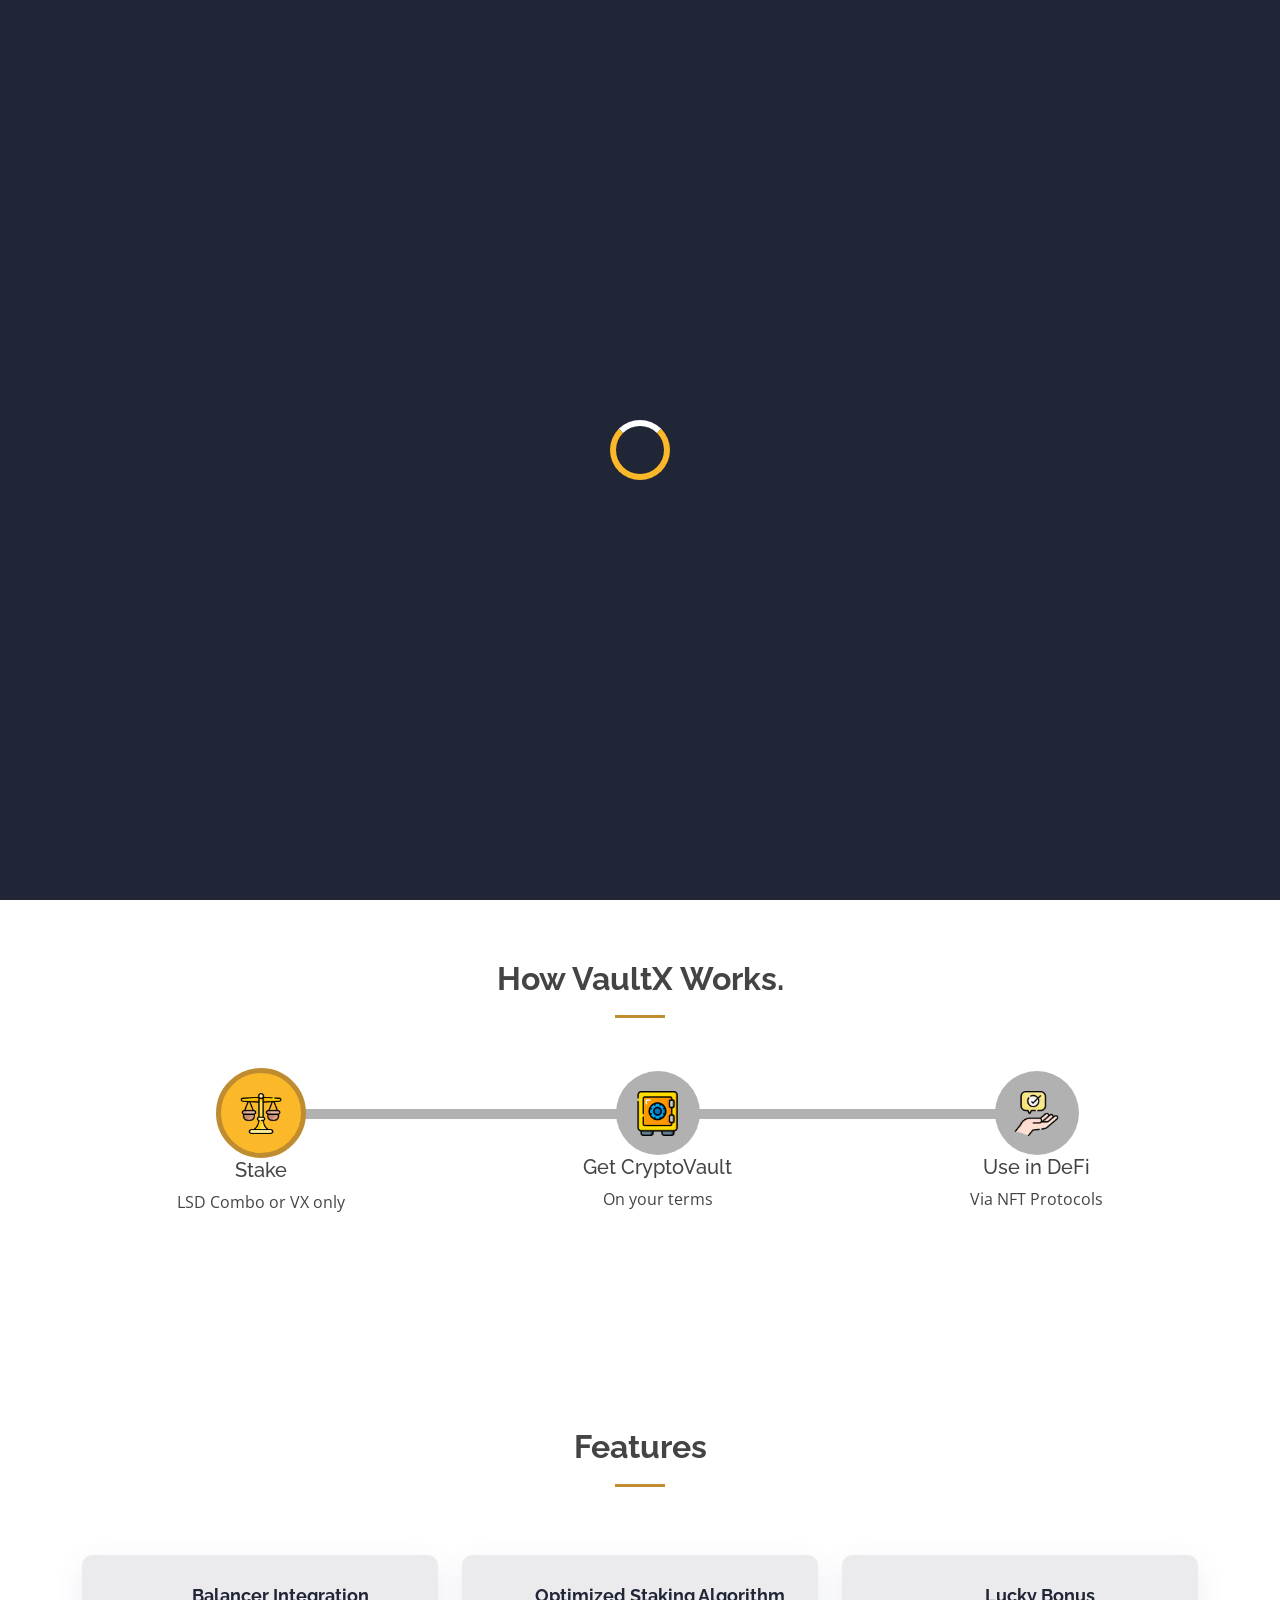
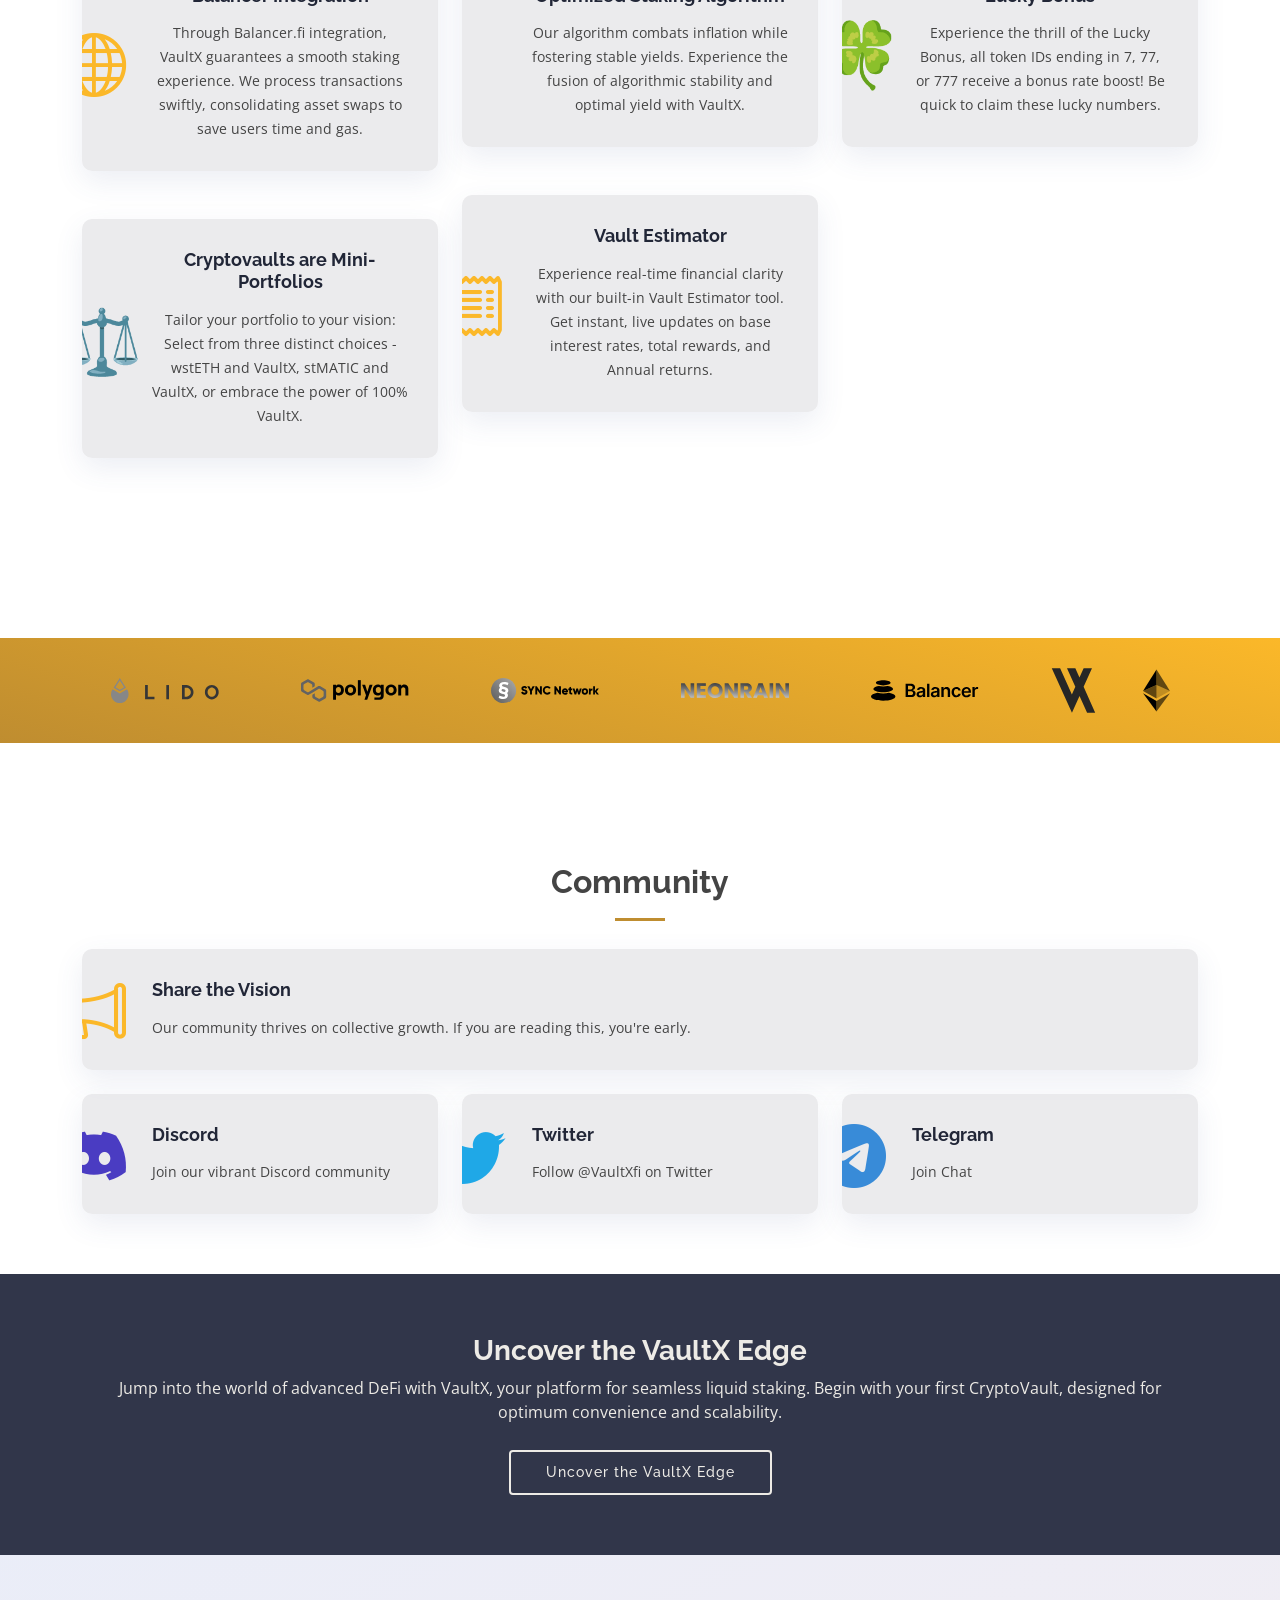
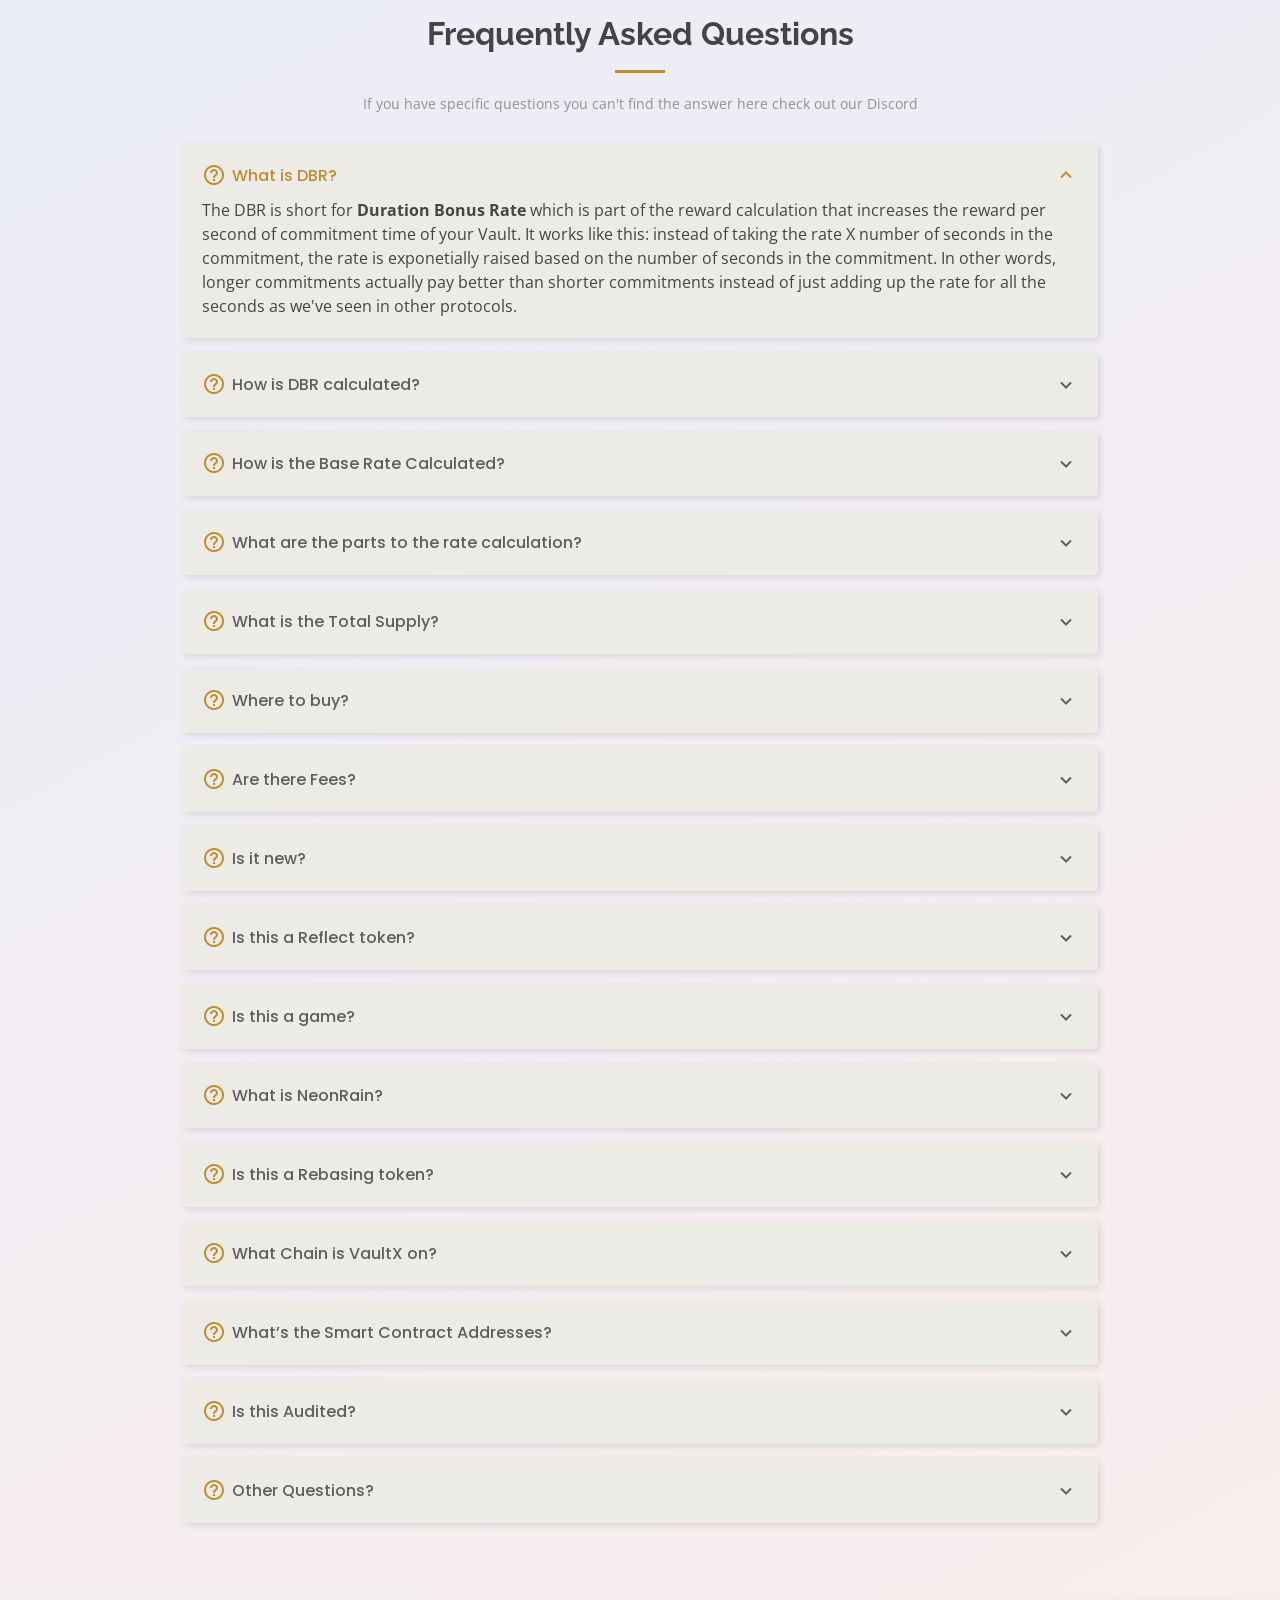
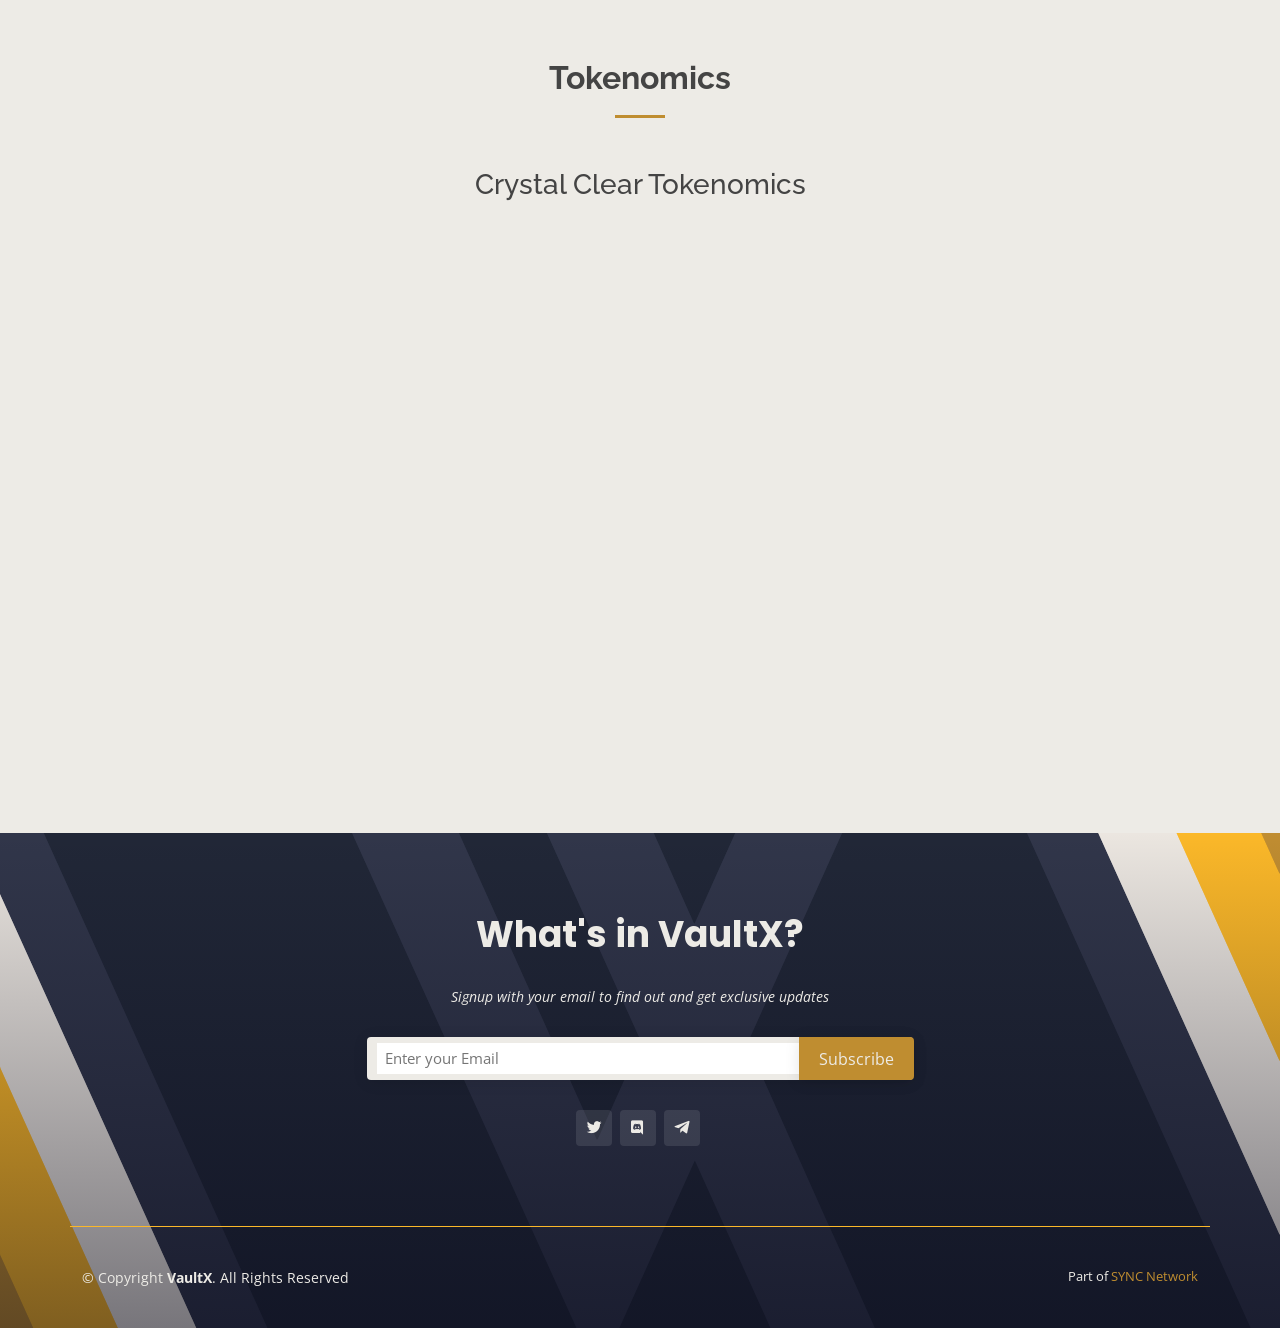
==== commit ee9150ee: "Less is More" ====
--- a/index.html
+++ b/index.html
@@ -681,41 +681,44 @@
         </div>
           <div class="row justify-content-md-center">
             <div class="col-sm-12 col-md-10">
-              <div class="accordion" id="accordionExample">
+              <div class="accordion" id="accordionExample" style="pointer-events: none;">
                   <div class="steps">
                       <progress id="progress" value=0 max=100 ></progress>
                       <div class="step-item">
                           <button class="step-button text-center" type="button" data-bs-toggle="collapse"
                               data-bs-target="#collapseOne" aria-expanded="true" aria-controls="collapseOne">
-                              1
+                              <img style="width:90%; padding:10px" alt="" src="[data-uri]" />
+                            
                           </button>
                           <!-- <div class="step-title">
                               First Step
                           </div> -->
-                          <h5>Choose </h5>
+                          <h5>Stake </h5>
                           <p>LSD Combo or VX only</p>
                       </div>
                       <div class="step-item">
                           <button class="step-button text-center collapsed" type="button" data-bs-toggle="collapse"
                               data-bs-target="#collapseTwo" aria-expanded="false" aria-controls="collapseTwo">
-                              2
+                              <img style="width:90%; padding:10px"  alt="" src="[data-uri]" />
+                            
                           </button>
                           <!-- <div class="step-title">
                               Second Step
                           </div> -->
-                          <h5>Commit</h5>
-                          <p>Define your commitment</p>
+                          <h5>Get CryptoVault</h5>
+                          <p>On your terms</p>
                       </div>
                       <div class="step-item">
                           <button class="step-button text-center collapsed" type="button" data-bs-toggle="collapse"
                               data-bs-target="#collapseThree" aria-expanded="false" aria-controls="collapseThree">
-                              3
+                              <img style="width:90%; padding:10px"  alt="" src="[data-uri]" />
+                            
                           </button>
                           <!-- <div class="step-title">
                               Third Step
                           </div> -->
-                          <h5>Get Vaulted</h5>
-                          <p>Create a VX CryptoVault NFT</p>
+                          <h5>Use in DeFi</h5>
+                          <p>Via NFT Protocols</p>
                       </div>
                       
                   </div>
@@ -730,7 +733,7 @@
 
 
 
-                  <div class="card" style="border-radius: 0;">
+                  <div class="card" style="border-radius: 0; opacity: 0;">
 
                       <div id="collapseOne" class="collapse show" aria-labelledby="headingOne"
                           data-bs-parent="#accordionExample">
@@ -741,7 +744,7 @@
                       </div>
                   </div>
 
-                  <div class="card" style="border-radius: 0;">
+                  <div class="card" style="border-radius: 0; opacity: 0;">
                       <div id="collapseTwo" class="collapse" aria-labelledby="headingTwo" data-bs-parent="#accordionExample">
                           <div class="card-body text-center">
                             <img alt="" src="[data-uri]" />
@@ -750,7 +753,7 @@
                       </div>
                   </div>
 
-                  <div class="card" style="border-radius: 0;">
+                  <div class="card" style="border-radius: 0; opacity: 0;">
                       <div  id="headingThree"></div>
                       <div id="collapseThree" class="collapse" aria-labelledby="headingThree"
                           data-bs-parent="#accordionExample">
@@ -2018,8 +2021,8 @@
 }
 
 .step-button {
-    width: 50px;
-    height: 50px;
+    width: 84px;
+    height: 84px;
     border-radius: 50%;
     border: none;
     background-color: var(--prm-gray);
@@ -2027,10 +2030,11 @@
 }
 
 .step-button[aria-expanded="true"] {
-    width: 60px;
-    height: 60px;
+    width: 90px;
+    height: 90px;
     background-color: var(--prm-color);
     color: #fff;
+    border: 5px var(--color1) solid;
 }
 
 .done {
@@ -2083,23 +2087,23 @@
   <!-- <script src="assets/vendor/swiper/swiper-bundle.min.js"></script> -->
   <!-- <script src="https://unpkg.com/boxicons@2.1.4/dist/boxicons.js"></script> -->
 <script>
-   const stepButtons = document.querySelectorAll('.step-button');
-        const progress = document.querySelector('#progress');
-
-        Array.from(stepButtons).forEach((button,index) => {
-            button.addEventListener('click', () => {
-                progress.setAttribute('value', index * 100 /(stepButtons.length - 1) );//there are 3 buttons. 2 spaces.
-
-                stepButtons.forEach((item, secindex)=>{
-                    if(index > secindex){
-                        item.classList.add('done');
-                    }
-                    if(index < secindex){
-                        item.classList.remove('done');
-                    }
-                })
-            })
-        })
+  //  const stepButtons = document.querySelectorAll('.step-button');
+  //       const progress = document.querySelector('#progress');
+
+  //       Array.from(stepButtons).forEach((button,index) => {
+  //           button.addEventListener('click', () => {
+  //               progress.setAttribute('value', index * 100 /(stepButtons.length - 1) );//there are 3 buttons. 2 spaces.
+
+  //               stepButtons.forEach((item, secindex)=>{
+  //                   if(index > secindex){
+  //                       item.classList.add('done');
+  //                   }
+  //                   if(index < secindex){
+  //                       item.classList.remove('done');
+  //                   }
+  //               })
+  //           })
+  //       })
 </script>
   <!-- Main JS File -->
   <script src="assets/js/main.js"></script>
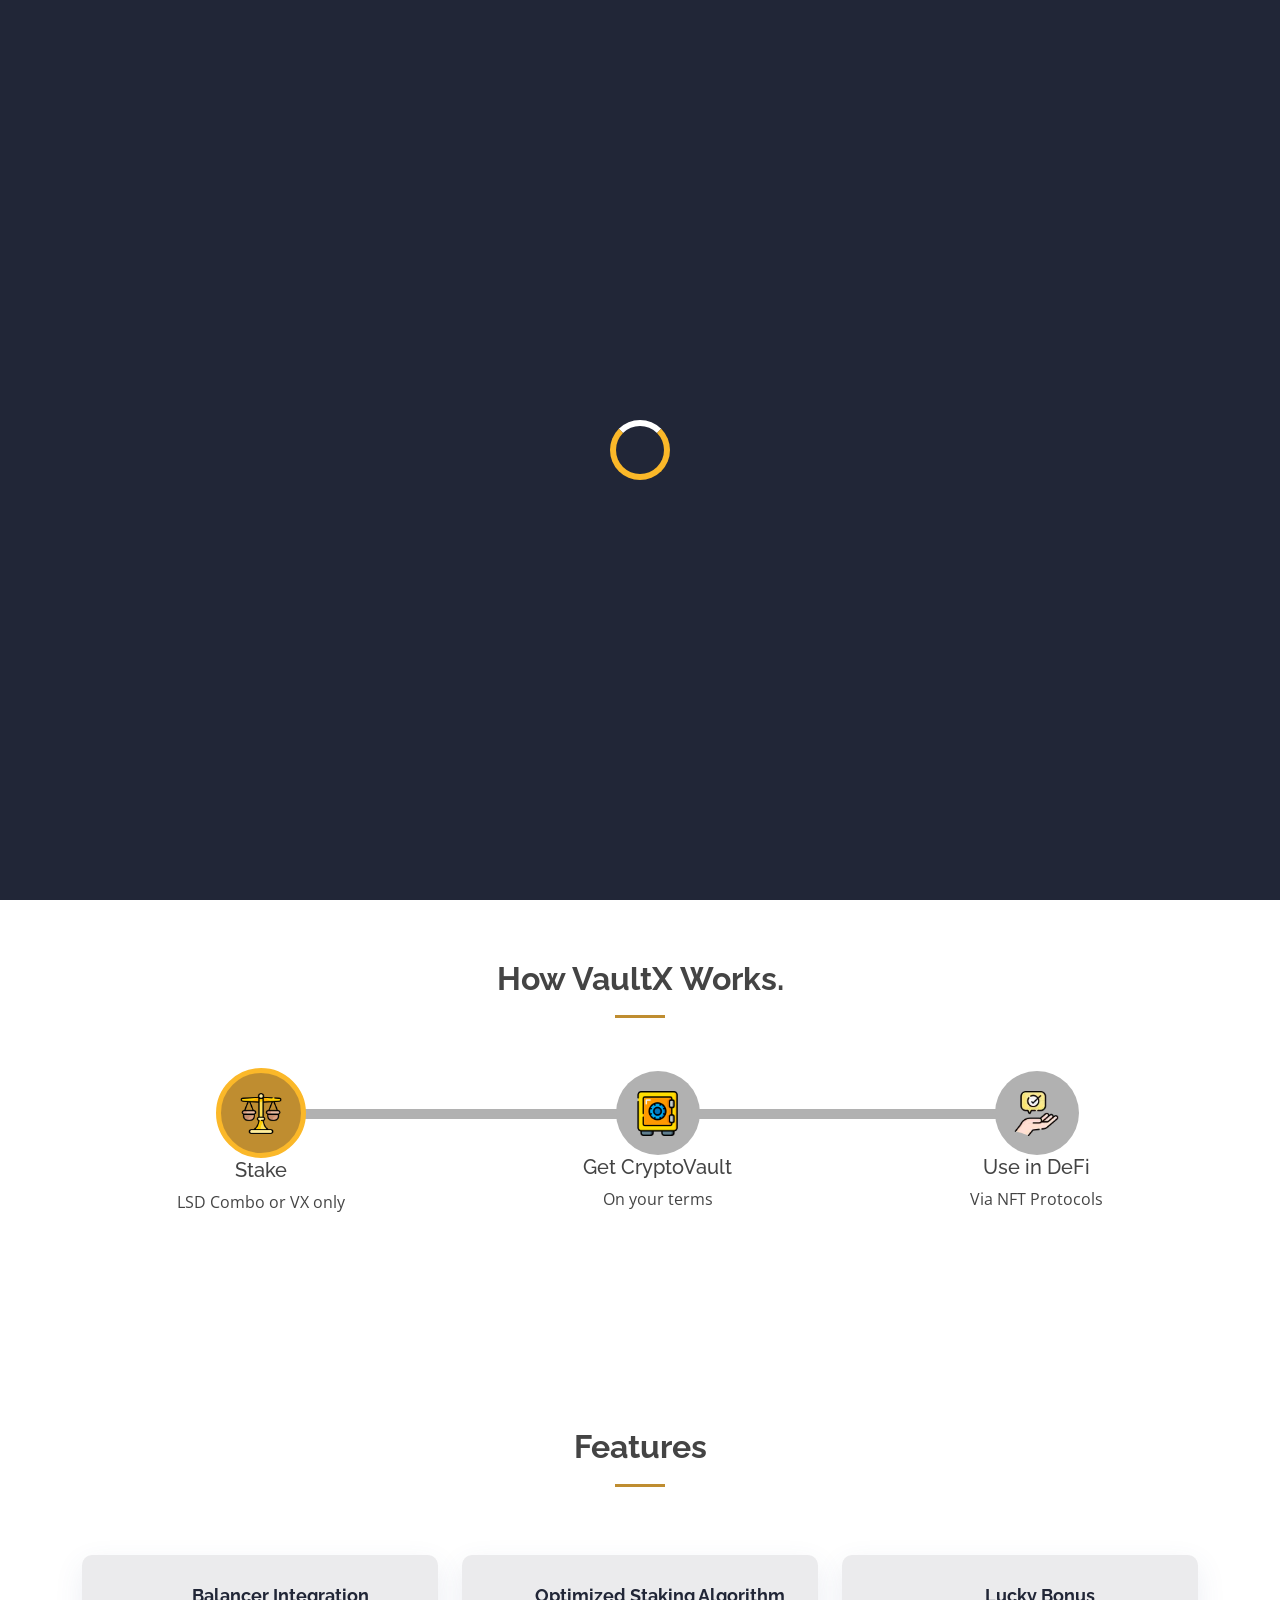
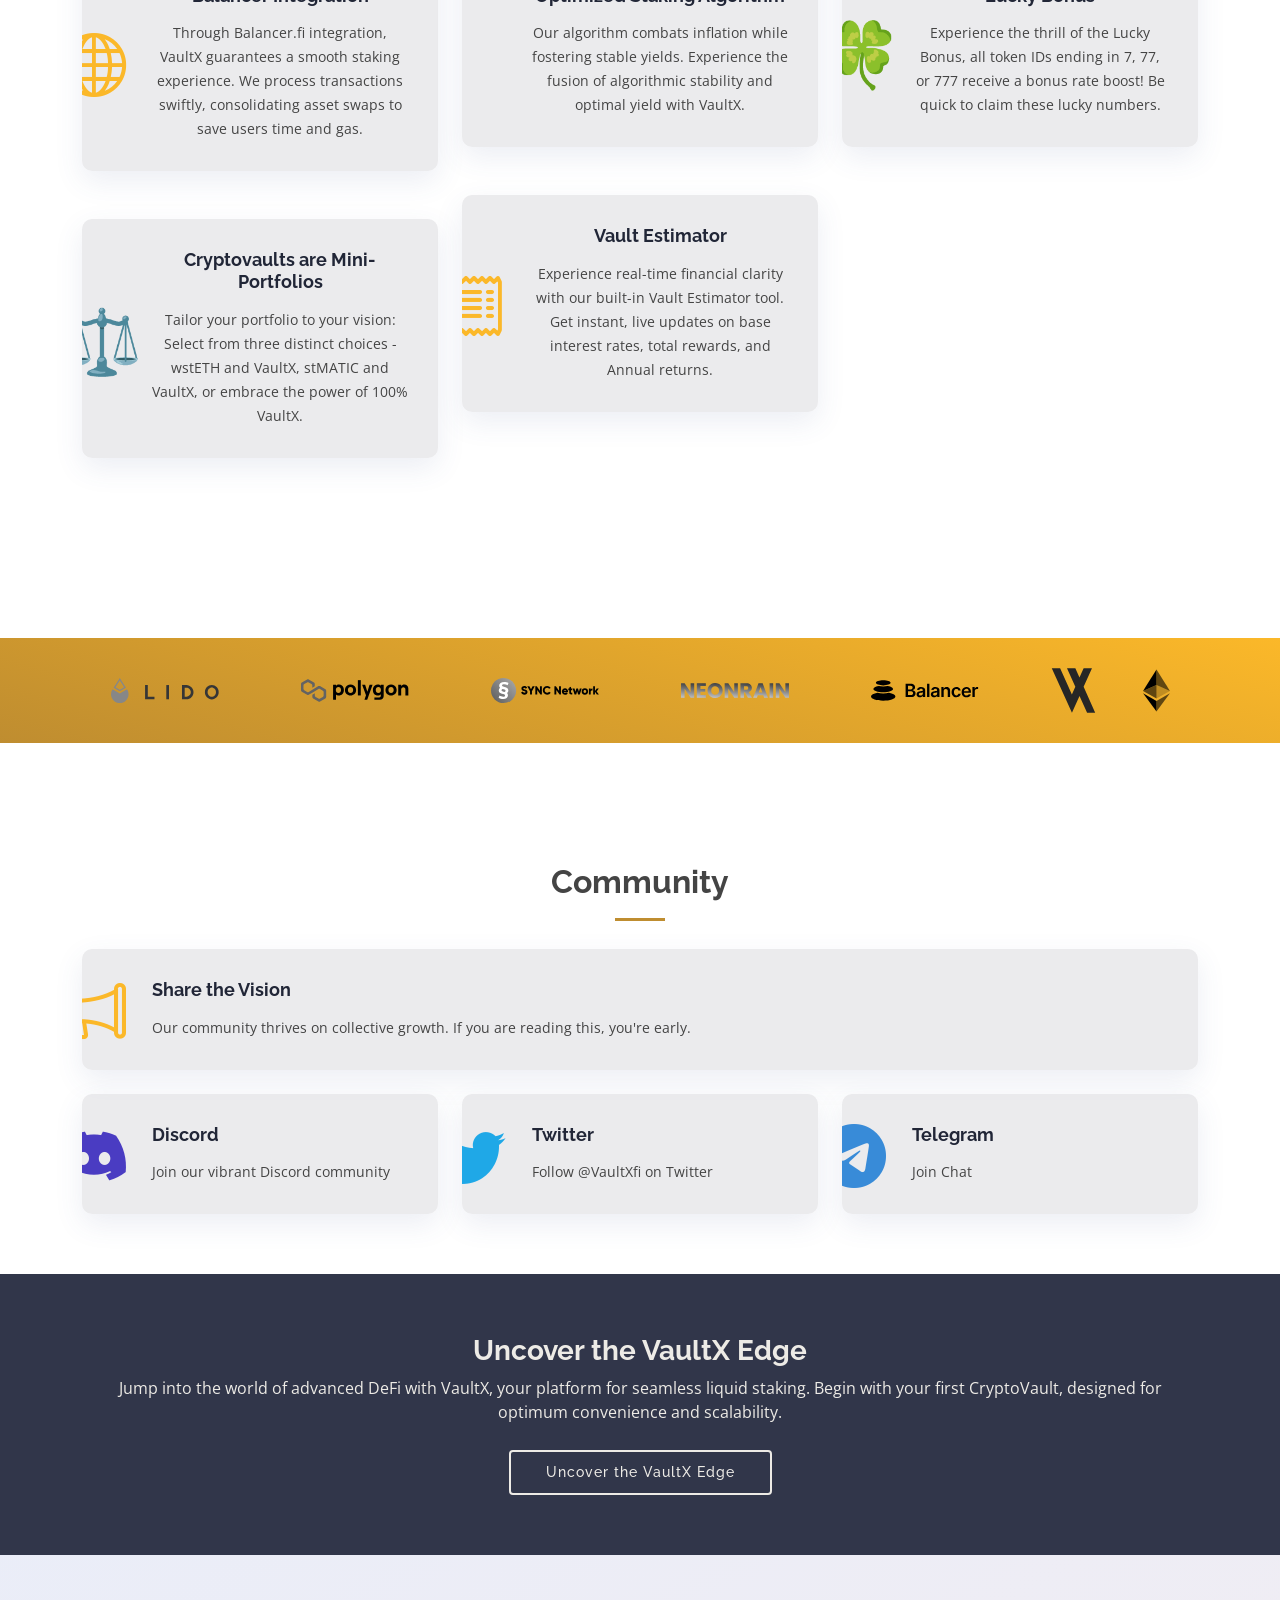
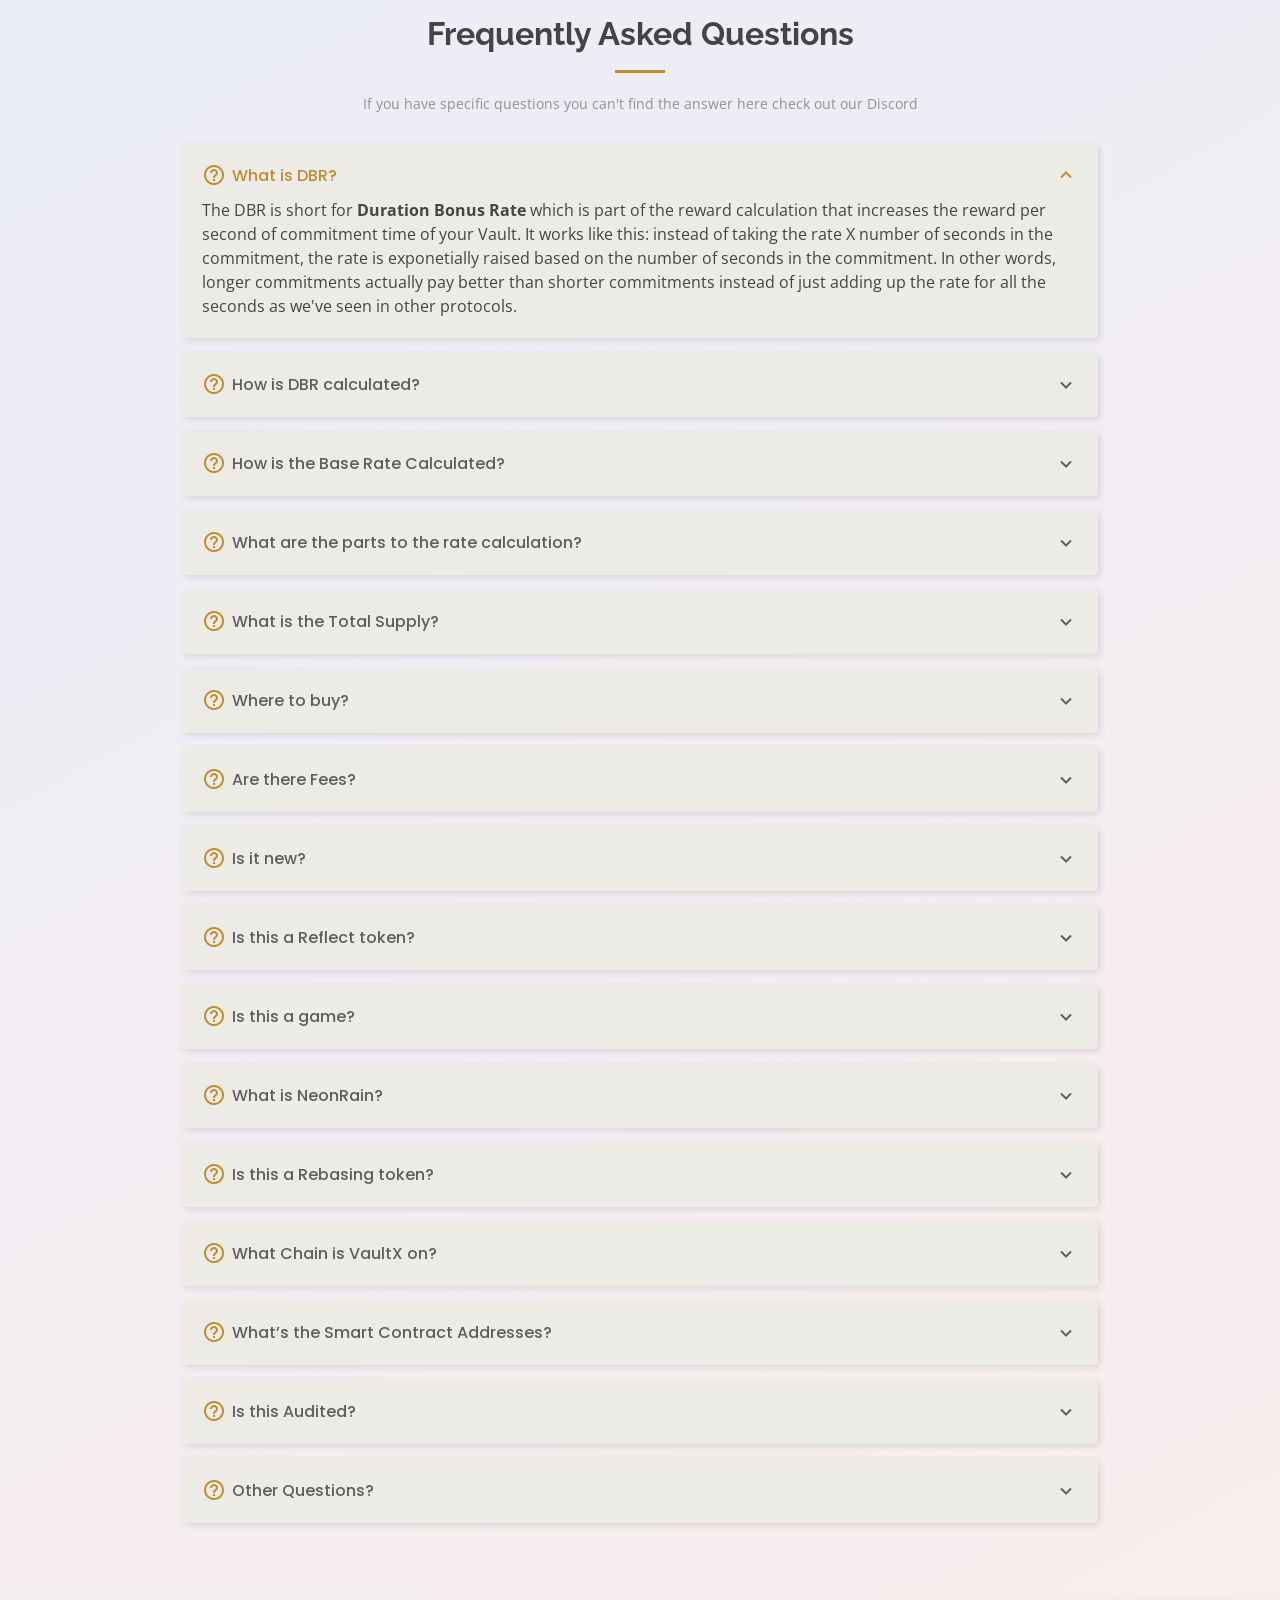
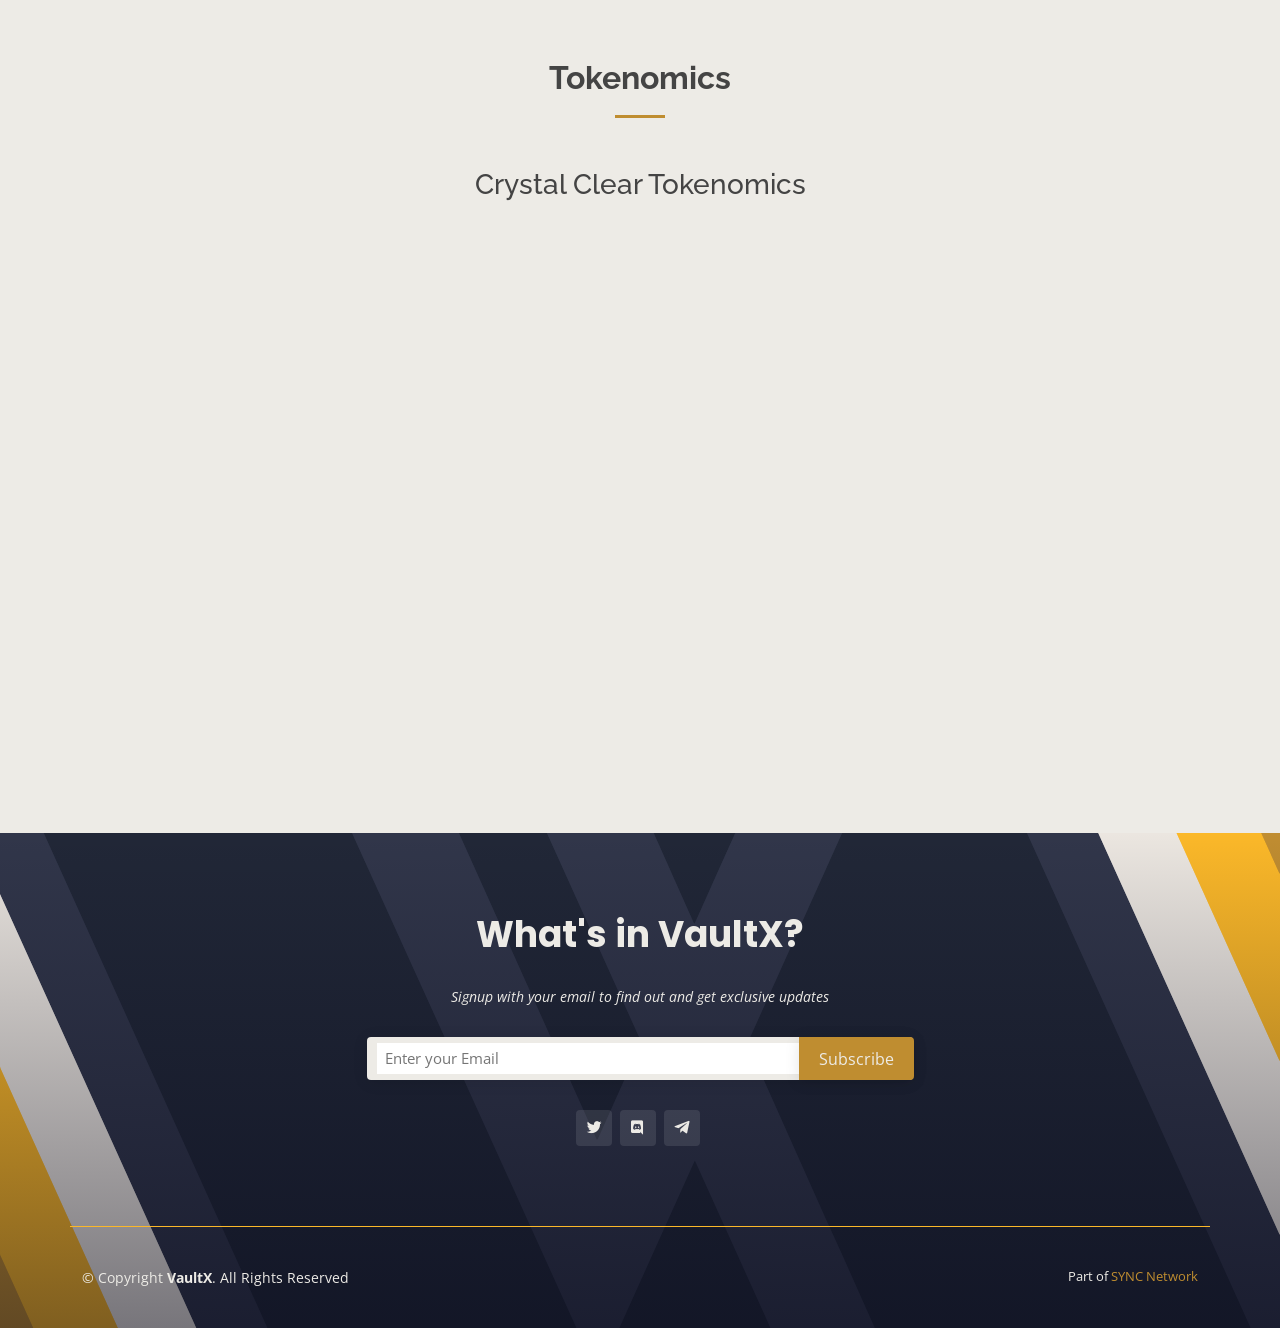
==== commit 456e0170: "Improve" ====
--- a/index.html
+++ b/index.html
@@ -2032,9 +2032,9 @@
 .step-button[aria-expanded="true"] {
     width: 90px;
     height: 90px;
-    background-color: var(--prm-color);
+    background-color: var(--color1);
     color: #fff;
-    border: 5px var(--color1) solid;
+    border: 5px var(--color2) solid;
 }
 
 .done {
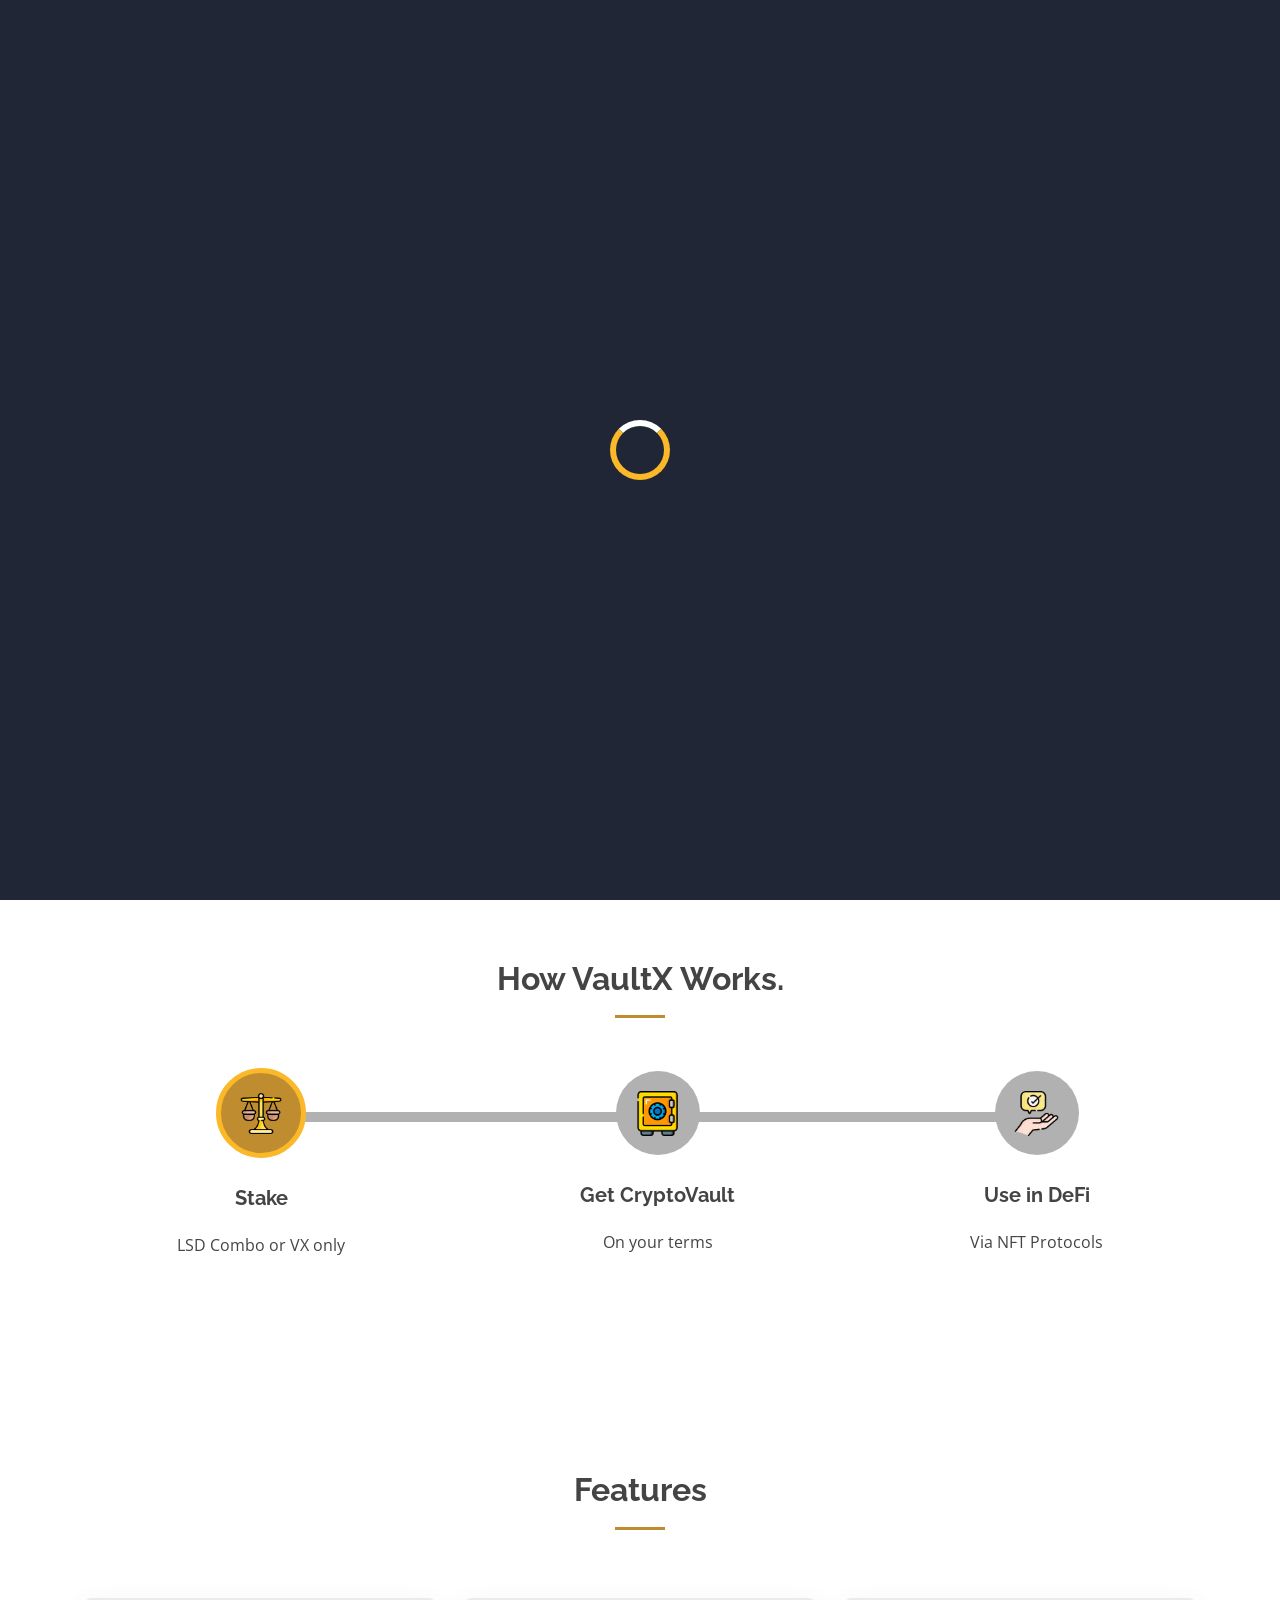
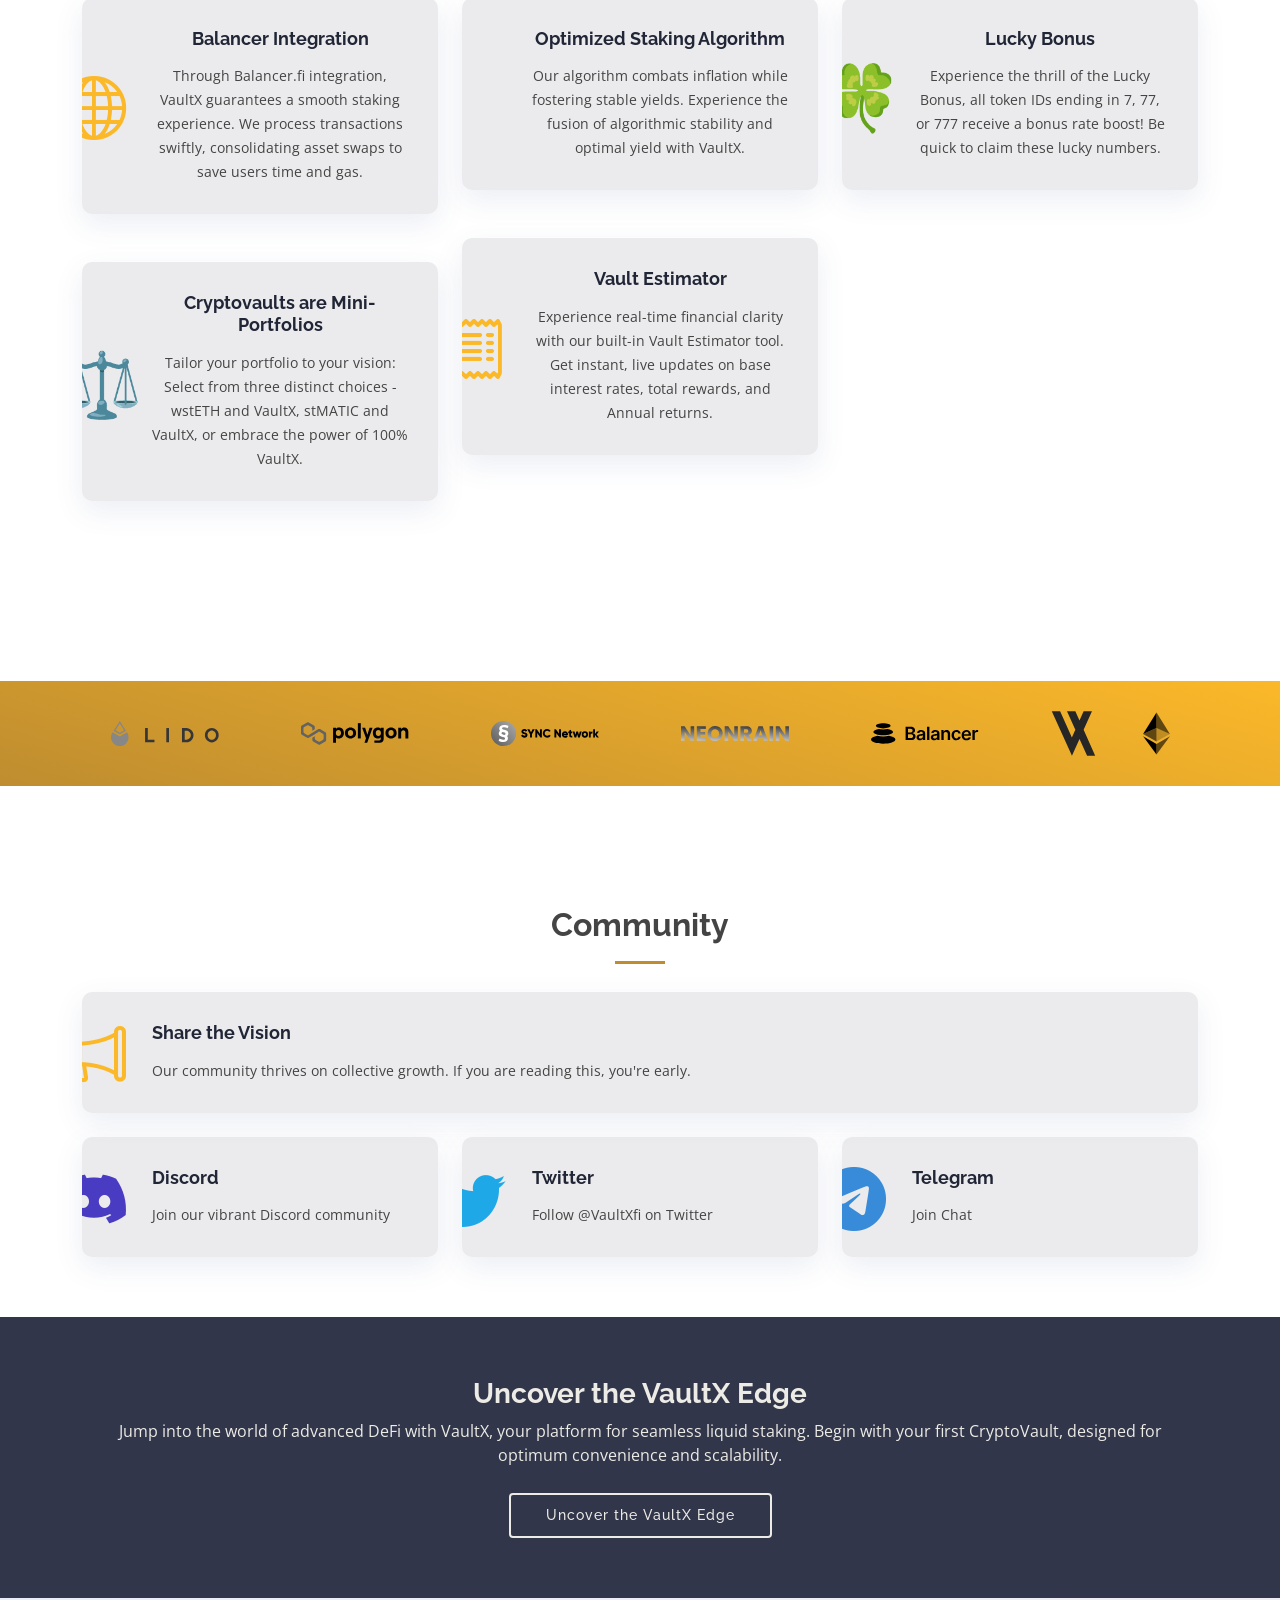
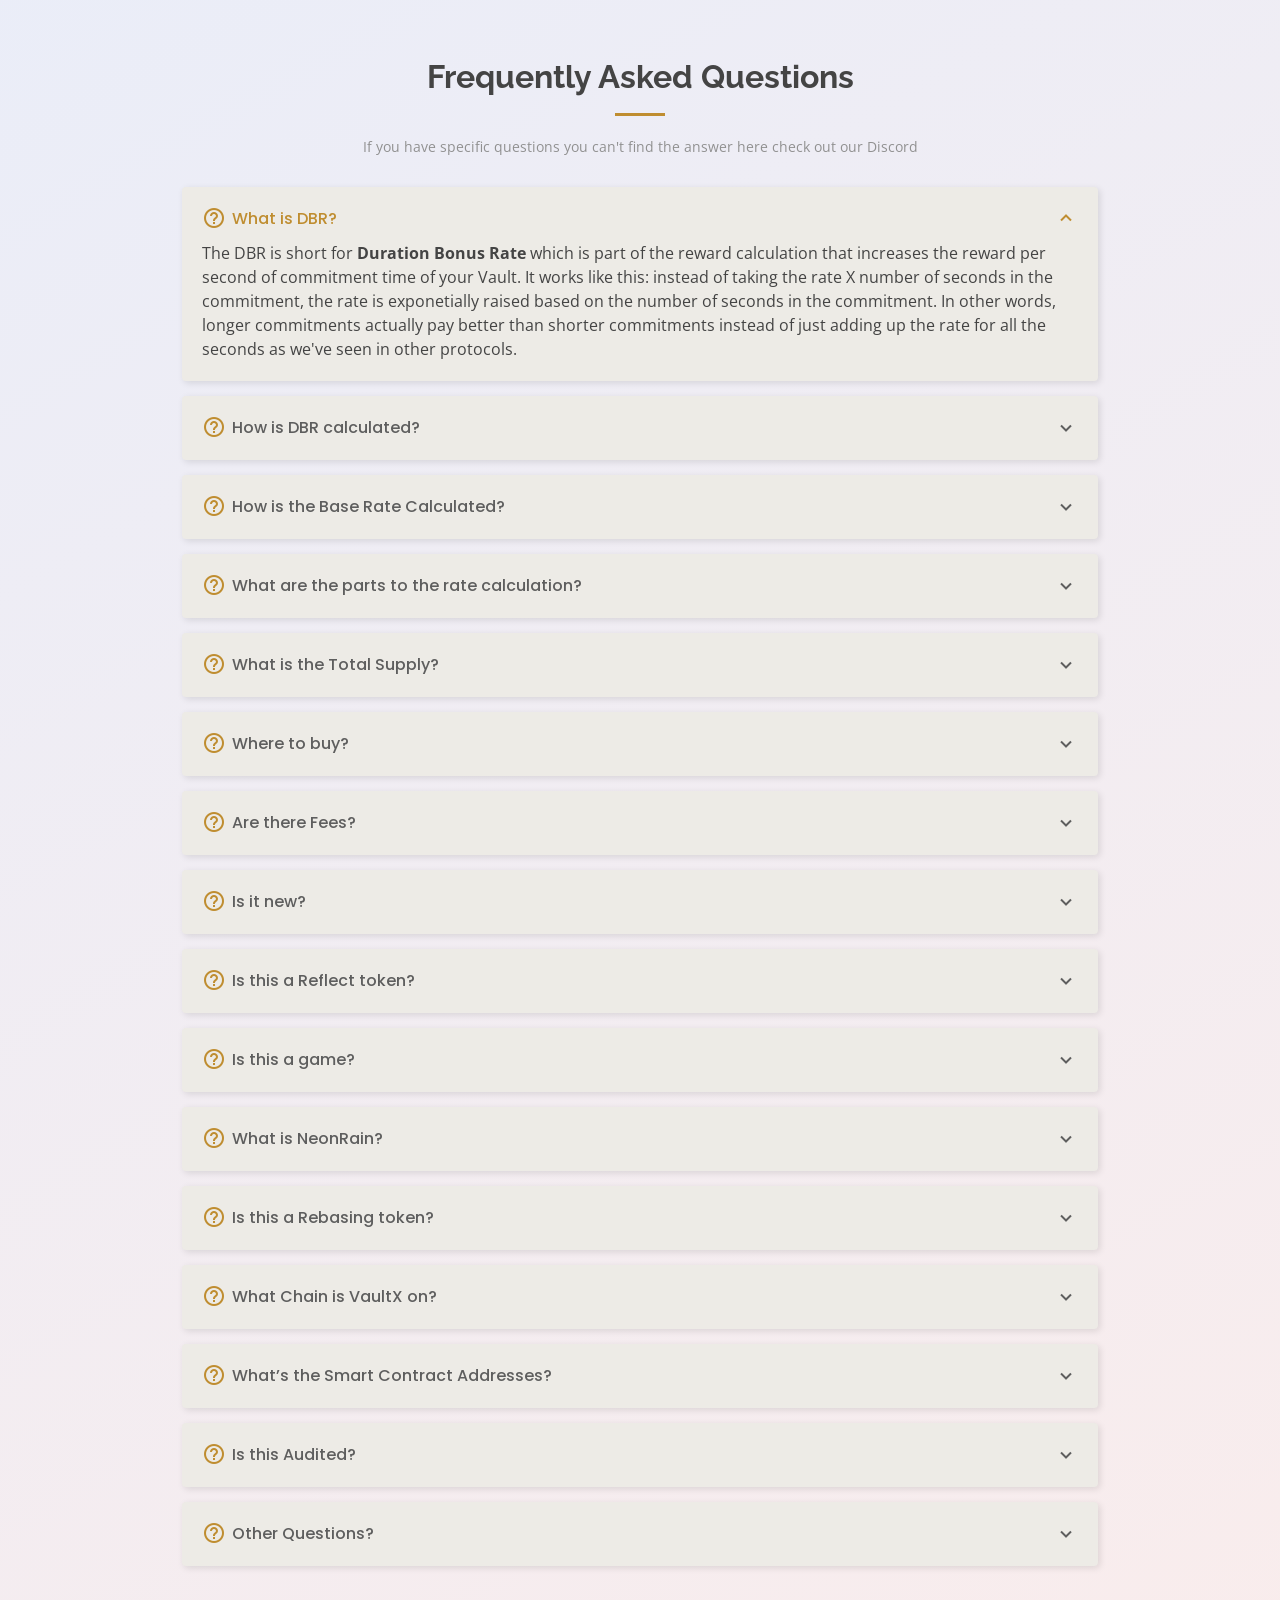
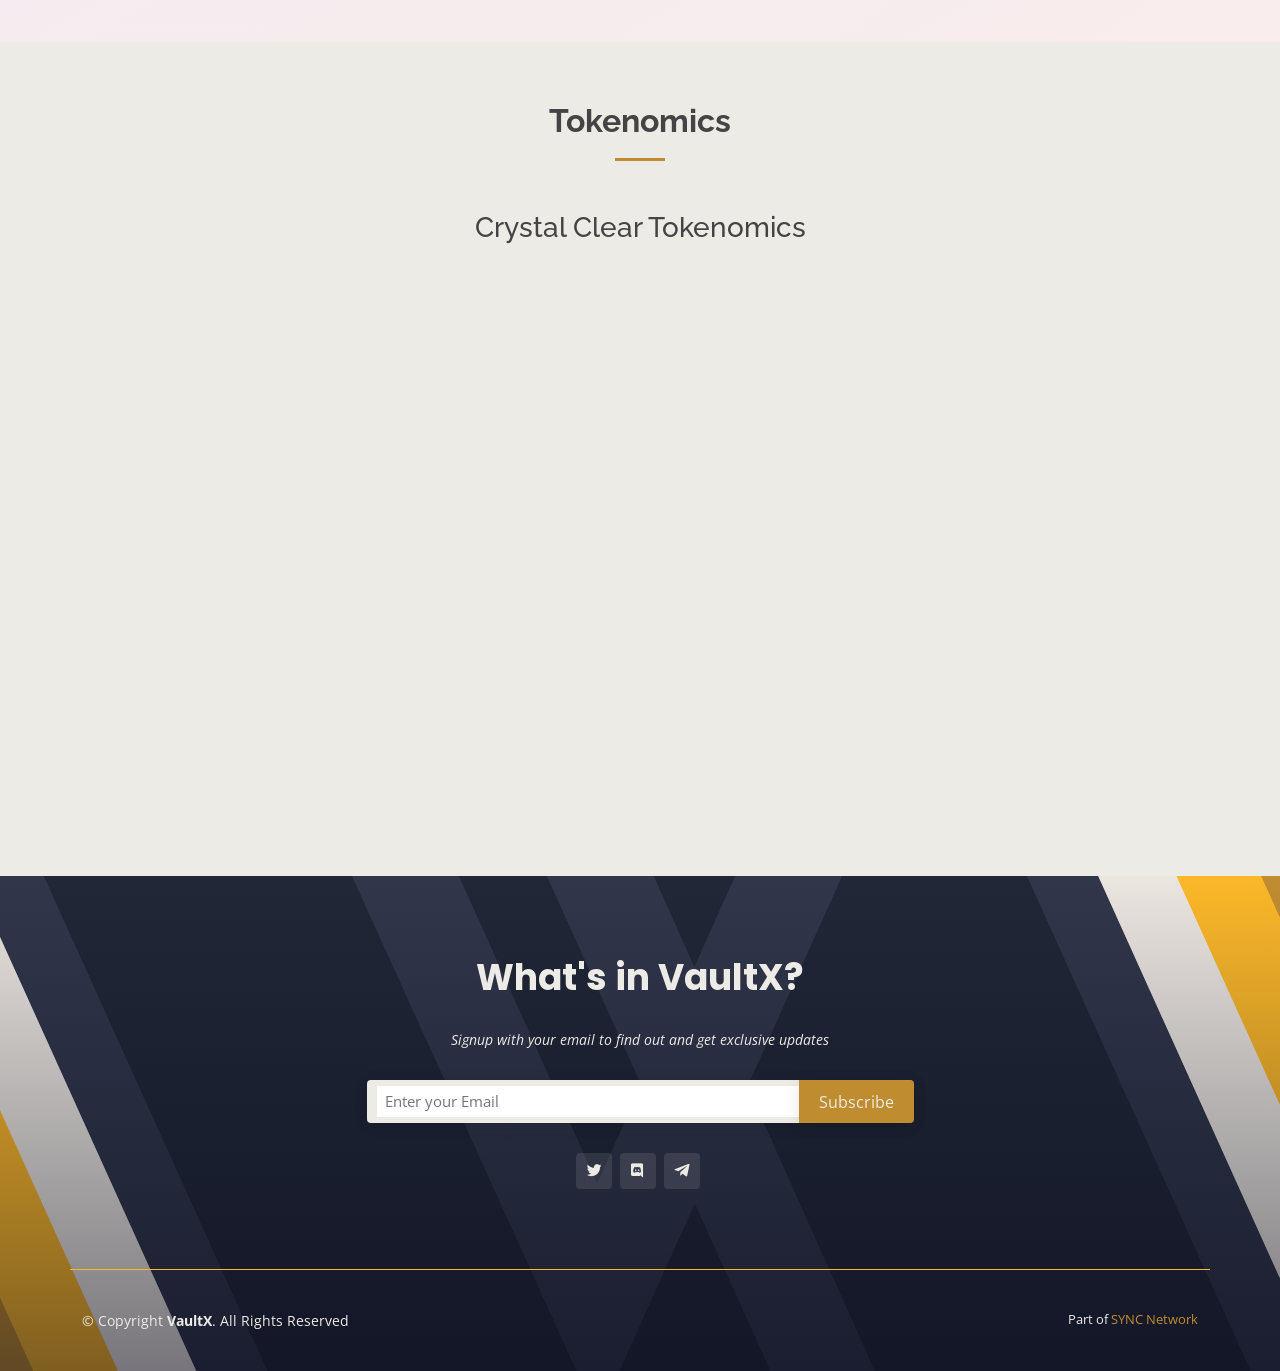
==== commit 0990a276: "Clean up the Steps" ====
--- a/index.html
+++ b/index.html
@@ -693,7 +693,7 @@
                           <!-- <div class="step-title">
                               First Step
                           </div> -->
-                          <h5>Stake </h5>
+                          <h5 style="padding: 28px 0 15px 0;font-weight: bolder;">Stake </h5>
                           <p>LSD Combo or VX only</p>
                       </div>
                       <div class="step-item">
@@ -705,7 +705,7 @@
                           <!-- <div class="step-title">
                               Second Step
                           </div> -->
-                          <h5>Get CryptoVault</h5>
+                          <h5 style="padding: 28px 0 15px 0;font-weight: bolder;">Get CryptoVault</h5>
                           <p>On your terms</p>
                       </div>
                       <div class="step-item">
@@ -717,7 +717,7 @@
                           <!-- <div class="step-title">
                               Third Step
                           </div> -->
-                          <h5>Use in DeFi</h5>
+                          <h5 style="padding: 28px 0 15px 0;font-weight: bolder;">Use in DeFi</h5>
                           <p>Via NFT Protocols</p>
                       </div>
                       
@@ -1762,8 +1762,8 @@
 
 
   <dialog id="mediaKit" style="width: 90%;">
-    <div class="row">
-      <div class="col" style="text-align: right;"><div class="c-modal__close" onclick="mediaKit.close()">❌</div></div>
+    <div class="" style="position: fixed;    right: 10%;    top: 10%;    scale: 2;">
+      <div class="col" style="text-align: right;"><div class="c-modal__close" style="    background-color: #31374C;        padding: 0px;        text-align: center;        padding-top: 2px;" onclick="mediaKit.close()">❌</div></div>
     </div>
     <article class="rm-Article " id="content"><header id="content-head"><div class="row clearfix"><div class="col-xs-12"><h1>Logos</h1><div class="excerpt"><div><span>These are official VaultX resources that you can include on your marketing materials, webpage, and/or mobile application.</p></div></div></div></div></header><div class="grid-container-fluid" id="content-container"><section class="content-body grid-100"><div class="markdown-body ng-non-bindable" style="margin-left: 31px;"><div class="rdmd-html"><div class="logos">
       <table style="width:100%">
@@ -1821,7 +1821,26 @@
                     </div> 
                   </div> 
            </div>
-      
+           <div class="container">
+           <div class="row">
+            <div class="col-sm-4 text-center" style="background-color: white; padding:20px;">
+            <img style="    width: 100%;background-color: #E5E8EB;" src="media/vaultx-logo-mark-light.png" alt="VaultX Blue Logo Mark">
+              <h3 style="margin:0px;">Golden <br>Logomark</h3>
+            <a href="media/vaultx-logo-mark-dark.png">PNG</a>  •  <a href="media/vaultx-logo-mark-dark.svg">SVG</a>
+            </div>
+           <div class="col text-center" style="background-color: white; padding:20px;">
+            <img style="    width: 100%;background-color: #31364A;" src="media/vaultx-logo-mark-white.png" alt="White Full-Colored VaultX logo">
+              <h3 style="margin:0px;">White<br>Logomark</h3>
+            <a href="media/vaultx-logo-mark-dark.png">PNG</a>  •  <a href="media/vaultx-logo-mark-dark.png">SVG</a>
+            </div>
+            <div class="col text-center" style="background-color: white; padding:20px;">
+            <img style="    width: 100%;" src="media/vaultx-logo-mark-thin.png" alt="Transparent">
+              <h3 style="margin:0px;">Thin<br> Logomark</h3>
+            <a href="media/vaultx-logo-mark-thin.png">PNG</a>  •  <a href="#">SVG</a>
+            </div> 
+          </div> </div>
+   </div>
+
       <style>
         .logomark p {
           font-weight: 400;
@@ -1876,28 +1895,26 @@
       <div class="rdmd-html"><div class="brand-colors">
       <table style="width:100%">
         <tbody><tr>
-          <th style="background-color: #BF8D30; padding:20px;">
-            <h3 style="color: #EDEBE6; margin:0px;">Golden Oldie</h3>
-          <p style="color: #EDEBE6; margin:0px;">#BF8D30</p>
+          <th style="background-color: #212737; padding:190px 0 25px 25px;">
+            <h3 style="color: #EDEBE6; margin:0px;">Royal Navy</h3>
+          <p style="color: #EDEBE6; margin:0px;">#212737</p>
           </th>
-          <th style="background-color: #FBB829; padding:20px;">
+          <th style="background-color: #31374c; padding:190px 0 25px 25px;">
+            <h3 style="color: #EDEBE6; margin:0px;">Regal Blue</h3>
+          <p style="color: #EDEBE6; margin:0px;">#31374c</p>
+          </th>
+          <th style="background-color: #EDEBE6; padding:190px 0 25px 25px;">
+            <h3 style="color: #212737; margin:0px;">Cloud</h3>
+          <p style="color: #212737; margin:0px;">#EDEBE6</p>
+          </th>
+          <th style="background-color: #FBB829; padding:190px 0 25px 25px;">
             <h3 style="color: white; margin:0px;">Sunshine</h3>
           <p style="color: white; margin:0px;">#FBB829</p>
           </th>
-          <th style="background-color: #EDEBE6; padding:20px;">
-            <h3 style="color: #212737; margin:0px;">Cloud</h3>
-          <p style="color: #212737; margin:0px;">#EDEBE6</p>
-          </th>
-      
-          <th style="background-color: #31374c; padding:20px;">
-            <h3 style="color: #EDEBE6; margin:0px;">Regal Blue</h3>
-          <p style="color: #EDEBE6; margin:0px;">#31374c</p>
-          </th>
-      
-          <th style="background-color: #212737; padding:20px;">
-            <h3 style="color: #EDEBE6; margin:0px;">Royal Navy</h3>
-          <p style="color: #EDEBE6; margin:0px;">#212737</p>
-          </th>
+          <th style="background-color: #BF8D30; padding:190px 0 25px 25px;">
+            <h3 style="color: #EDEBE6; margin:0px;">Golden Oldie</h3>
+          <p style="color: #EDEBE6; margin:0px;">#BF8D30</p>
+          </th>     
         </tr>
         
       </tbody></table>
@@ -2053,8 +2070,8 @@
     width: 84%;
     z-index: 5;
     height: 10px;
-    margin-left: 70px;
-    margin-bottom: 70px;
+    margin-left: 87px;
+    margin-bottom: 108px;
 }
 
 /* to customize progress bar */
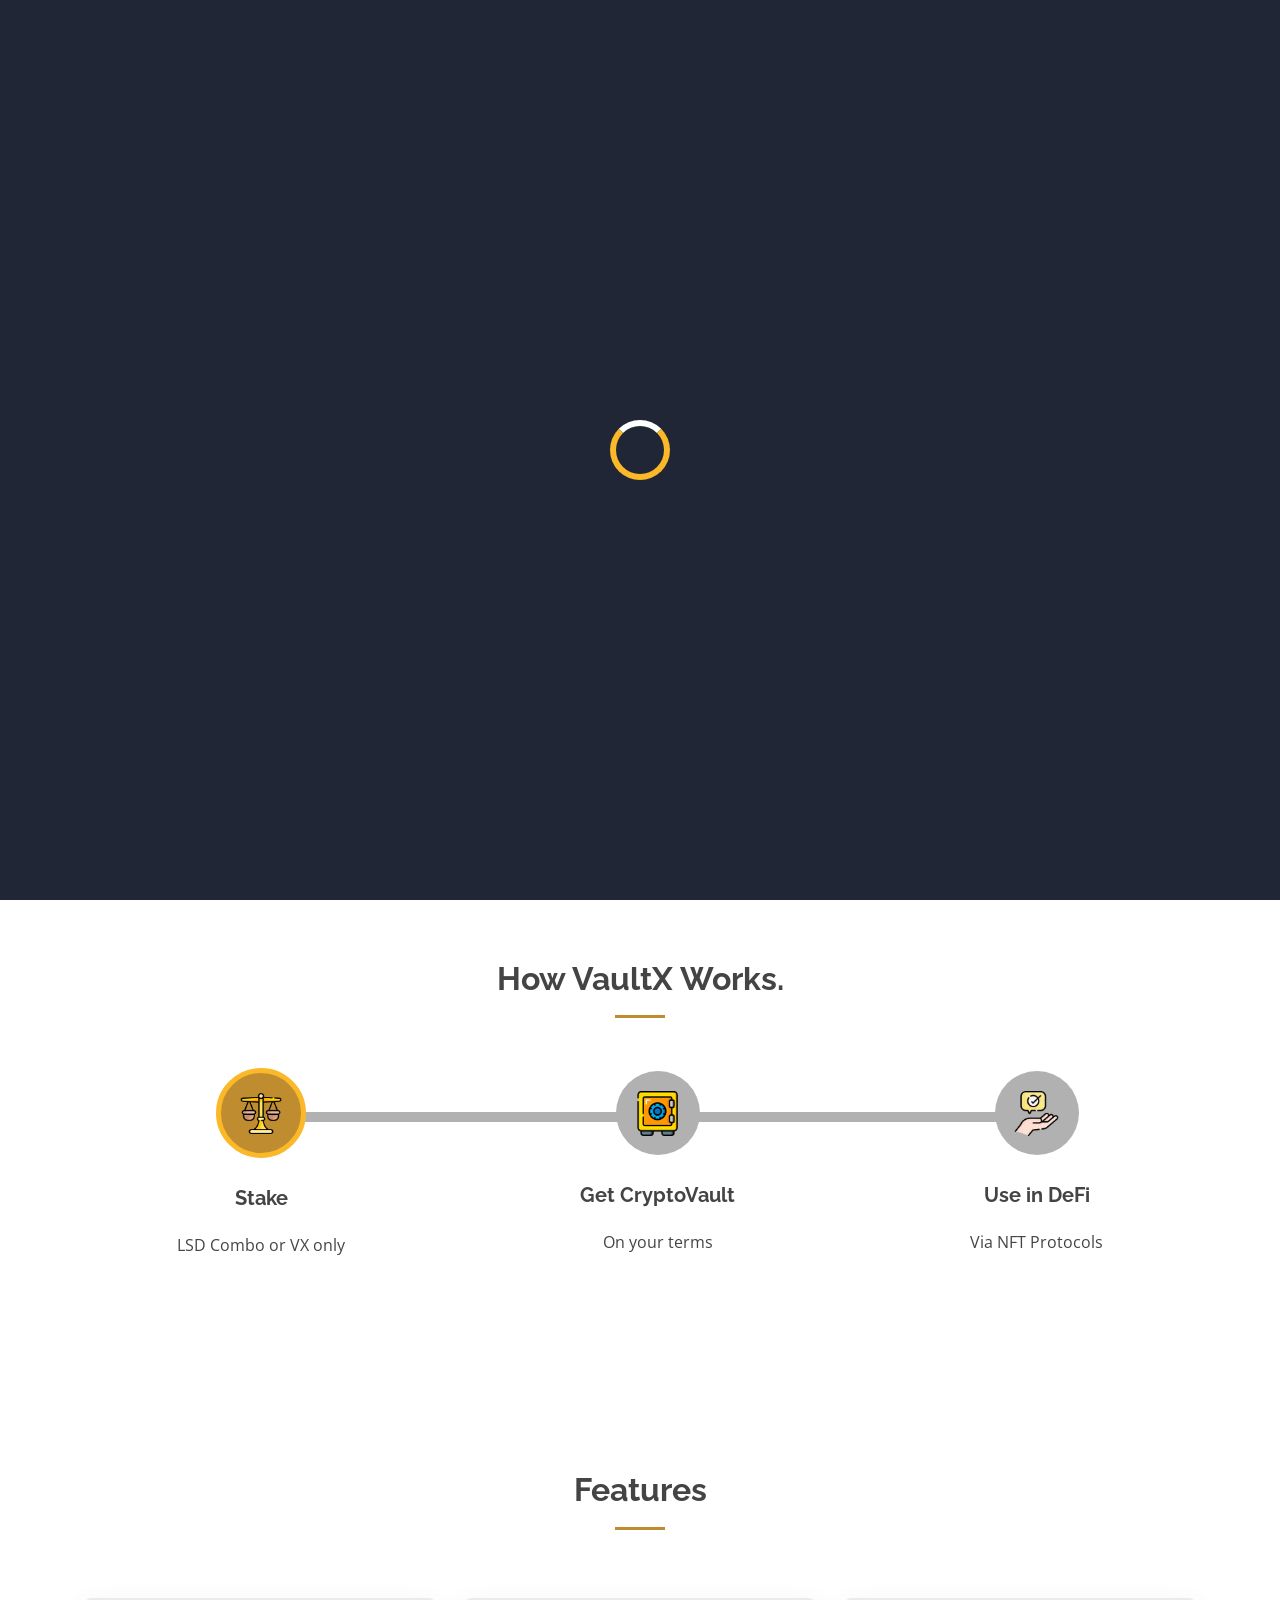
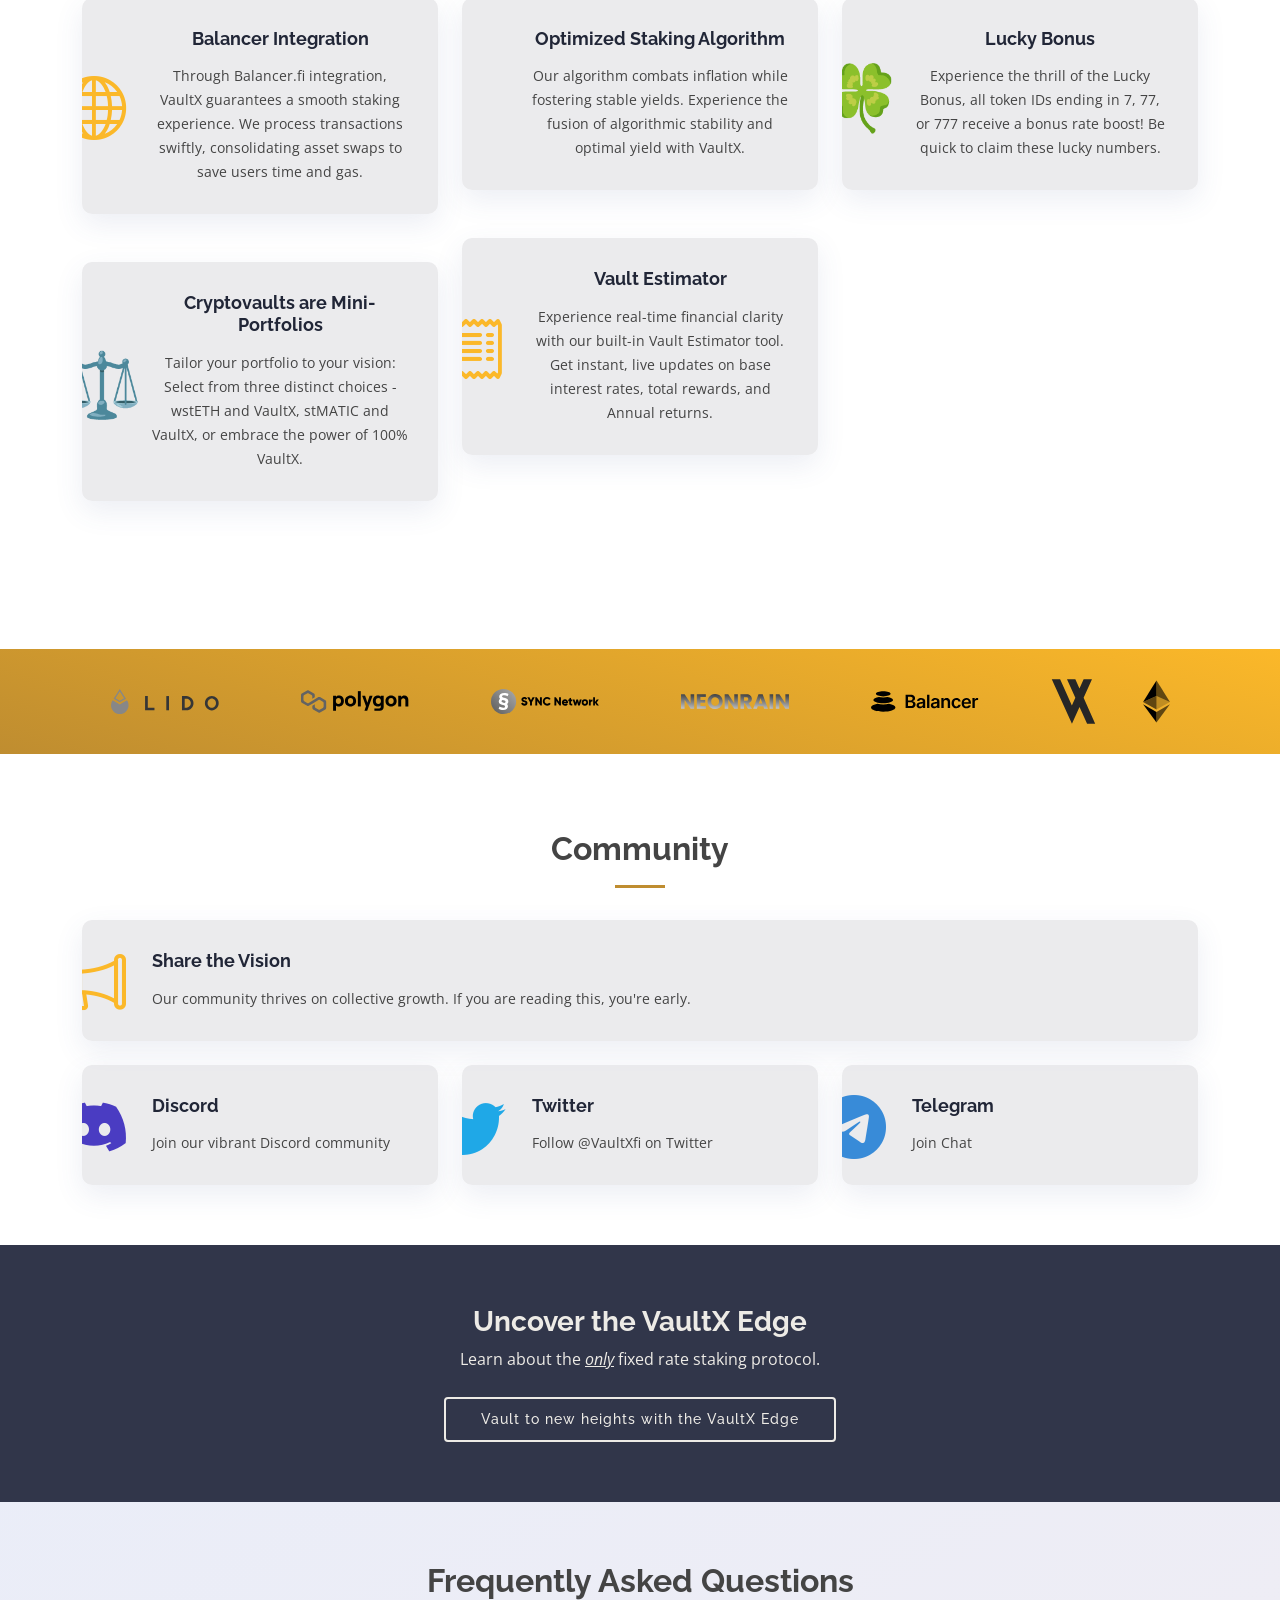
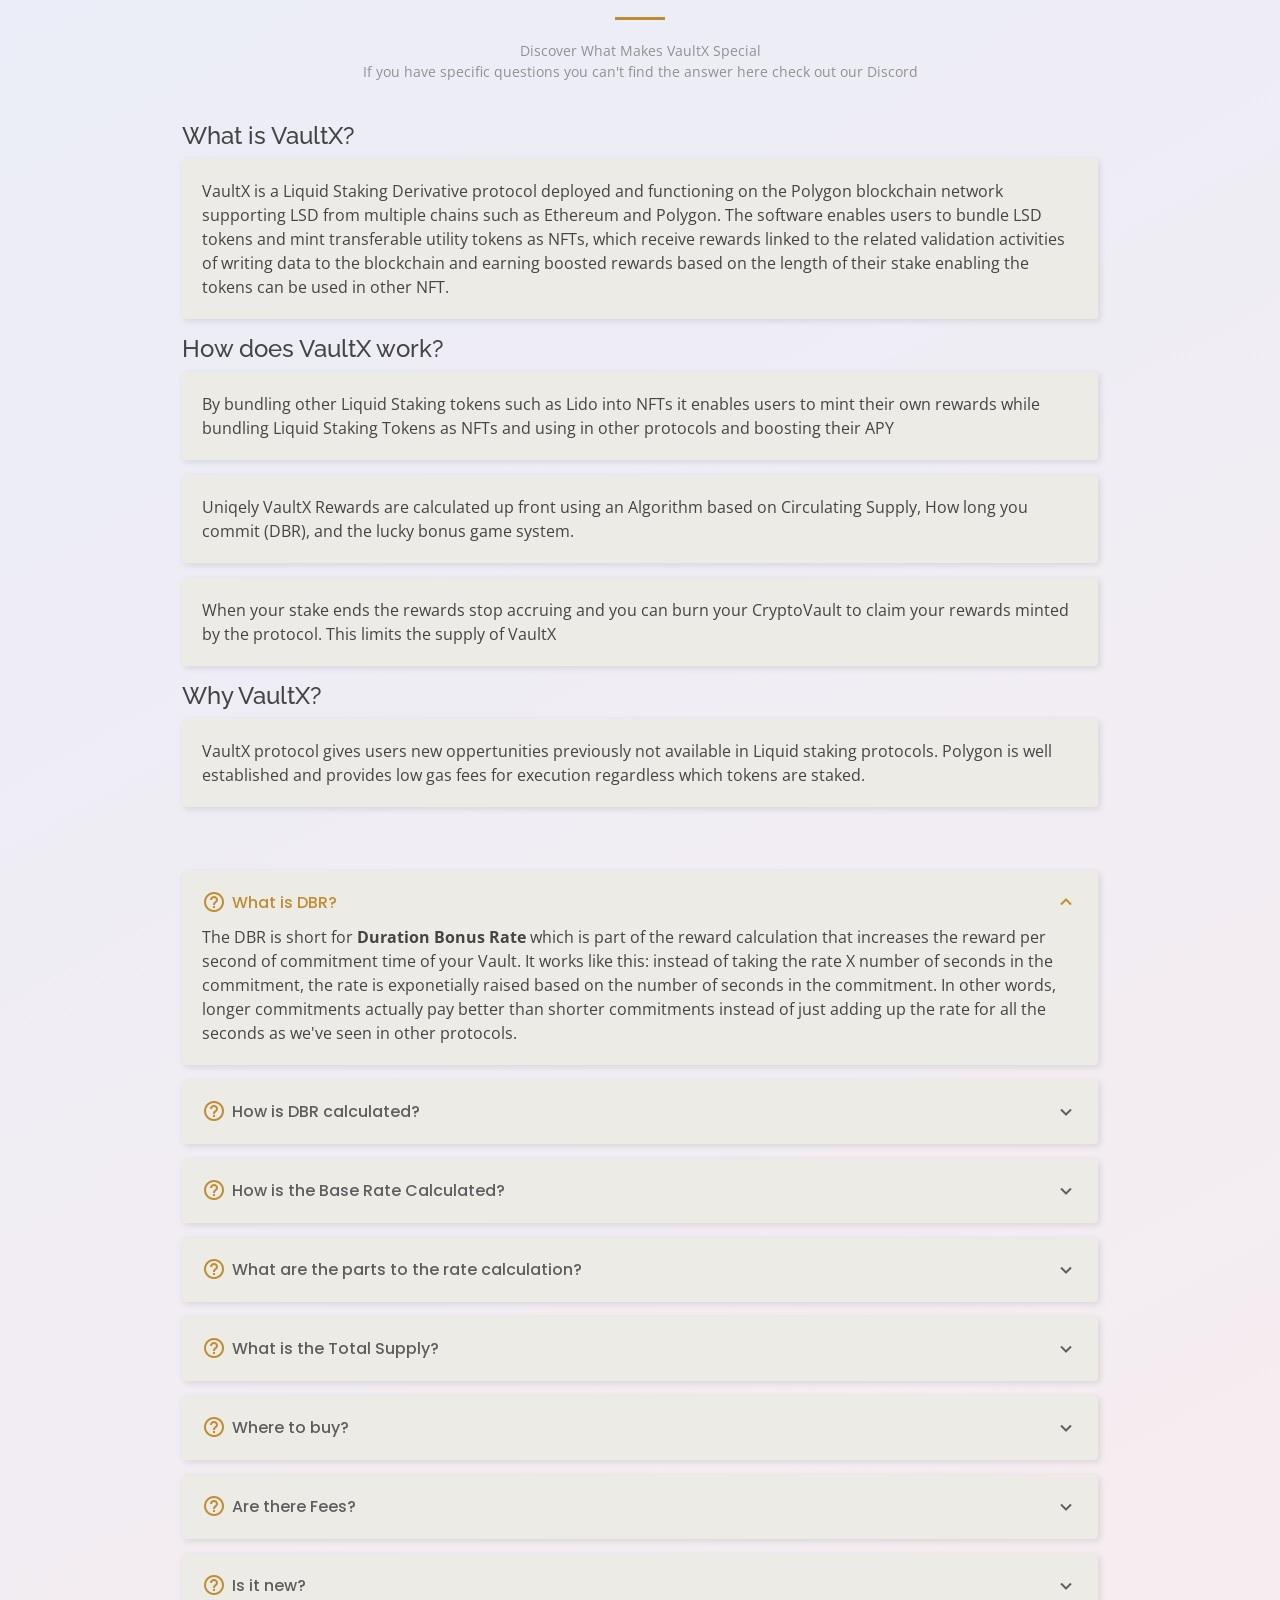
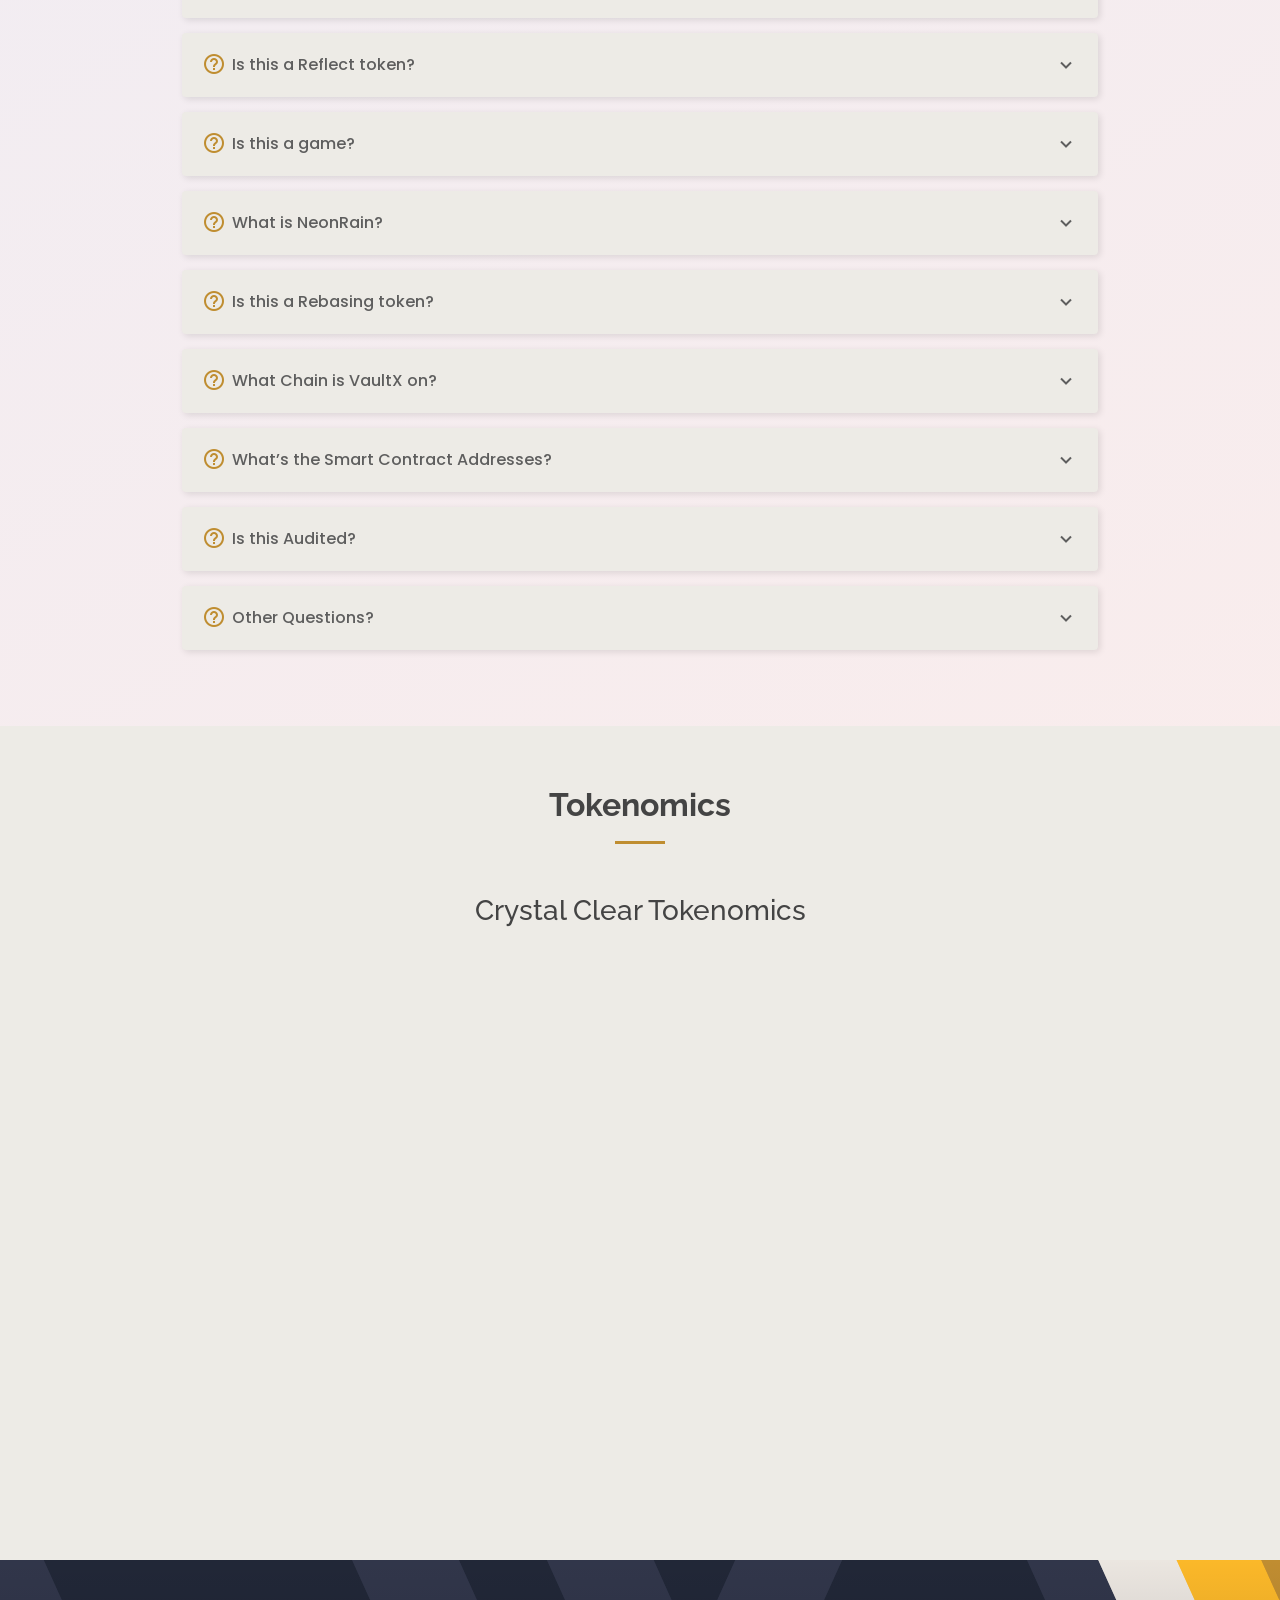
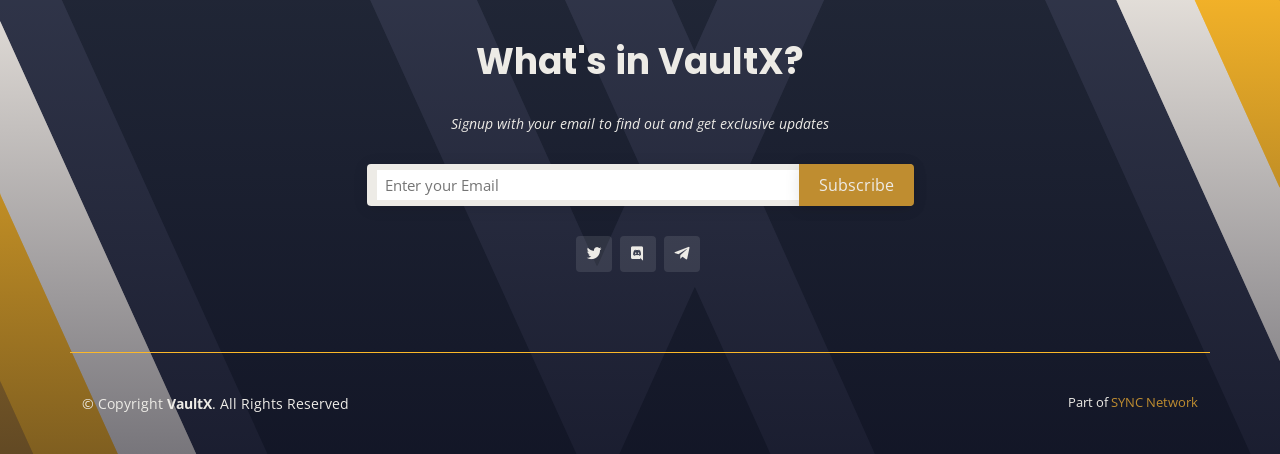
==== commit 237ec932: "fuck shit market pumping without me" ====
--- a/index.html
+++ b/index.html
@@ -857,7 +857,7 @@
     
 
     <!-- ======= Clients Section ======= -->
-    <section id="clients" class="clients section-bg my-5">
+    <section id="clients" class="clients section-bg my-3">
       <div class="container">
 
         <div class="row">
@@ -898,7 +898,7 @@
 
 
 
-        <div class="row pt-1 mt-1">
+        <div class="row">
           <!-- <article><p class="description text-left pb-5"><!--Embark on an exhilarating journey with VaultX, where you'll unlock the true potential of your crypto investments and become a part of our thriving community. -->
             <!-- Becomeing a Vault Dweller is simple; After you create your first CryptoVault join our commenity and then join us in Discord and connect with other Vault Dwellers. 
            <br> Connect with like-minded visionaries, share insights, and stay informed about the latest VaultX developments. <br>
@@ -937,7 +937,7 @@
           </div> -->
 
           <div class="section-title pt-0 pb-0">
-            <h2 class="mt-1 mb-1">Community</h2>
+            <h2 class="mb-2">Community</h2>
           </div>
 
           <div class="col-12 mt-4 mt-lg-4">
@@ -1069,8 +1069,8 @@
 
         <div class="text-center">
           <h3>Uncover the VaultX Edge</h3>
-          <p> Jump into the world of advanced DeFi with VaultX, your platform for seamless liquid staking. Begin with your first CryptoVault, designed for optimum convenience and scalability. </p>
-          <a class="cta-btn" href="#">Uncover the VaultX Edge</a>
+          <p> Learn about the <span style="    text-decoration: underline;     font-style: oblique;">only</span> fixed rate staking protocol. </p>
+          <a class="cta-btn" href="#">Vault to new heights with the VaultX Edge</a>
         </div>
 
       </div>
@@ -1369,10 +1369,29 @@
 
         <div class="section-title">
           <h2>Frequently Asked Questions</h2>
-          <p>If you have specific questions you can't find the answer here check out our Discord</p>
+          <p>Discover What Makes VaultX Special<br>If you have specific questions you can't find the answer here check out our Discord</p>
         </div>
 
+        
+
         <div class="faq-list">
+          <article class="pb-5">
+              <p></p>
+            <h4>What is VaultX?</h4>
+            <ul>
+              <li>VaultX is a Liquid Staking Derivative protocol deployed and functioning on the Polygon blockchain network supporting LSD from multiple chains such as Ethereum and Polygon. The software enables users to bundle LSD tokens and mint transferable utility tokens as NFTs, which receive rewards linked to the related validation activities of writing data to the blockchain and earning boosted rewards based on the length of their stake  enabling the tokens can be used in other NFT.</li>
+            </ul>
+            <h4>How does VaultX work?</h4>
+            <ul>
+              <li>By bundling other Liquid Staking tokens such as Lido into NFTs it enables users to mint their own rewards while bundling Liquid Staking Tokens as NFTs and using in other protocols and boosting their APY</li>
+              <li>Uniqely VaultX Rewards are calculated up front using an Algorithm based on Circulating Supply, How long you commit (DBR), and the lucky bonus game system. </li>
+              <li>When your stake ends the rewards stop accruing and you can burn your CryptoVault to claim your rewards minted by the protocol. This limits the supply of VaultX</li>
+            </ul>
+            <h4>Why VaultX?</h4>
+            <ul>
+              <li>VaultX protocol gives users new oppertunities previously not available in Liquid staking protocols. Polygon is well established and provides low gas fees for execution regardless which tokens are staked.</li>
+            </ul>
+            </article>
           <ul>
             <li data-aos="fade-up">
               <i class="bx bx-help-circle icon-help"></i> <a data-bs-toggle="collapse" class="collapse" data-bs-target="#faq-list-0">What is DBR? <i class="bx bx-chevron-down icon-show"></i><i class="bx bx-chevron-up icon-close"></i></a>
@@ -1603,7 +1622,7 @@
               <i class="bx bx-help-circle icon-help"></i> <a data-bs-toggle="collapse" data-bs-target="#faq-list-2" class="collapsed">Where to buy? <i class="bx bx-chevron-down icon-show"></i><i class="bx bx-chevron-up icon-close"></i></a>
               <div id="faq-list-2" class="collapse" data-bs-parent=".faq-list">
                 <p>
-                 Use our Dapp to acquire Vaultx or purchase directly from balancer.
+                 Use the Dapp to acquire Vaultx by creating a CryptoVault. Users mint their own rewards calculated using the Vault Estimator which aquires the tokens directly from established liquidity pools.
                 </p>
               </div>
             </li>
@@ -1639,7 +1658,7 @@
               <i class="bx bx-help-circle icon-help"></i> <a data-bs-toggle="collapse" data-bs-target="#faq-list-6" class="collapsed">Is this a game? <i class="bx bx-chevron-down icon-show"></i><i class="bx bx-chevron-up icon-close"></i></a>
               <div id="faq-list-6" class="collapse" data-bs-parent=".faq-list">
                 <p>
-                  No
+                  While there are gamified elements to all protocols it's up to the user to read the smart contract and evaluate for themselves to decide before executing any function on any contract. If you do not understand the functions you are about to run then you should not be executing functions on said contract. The code in the VaultX contracts is publically viewable for everyone to evaluate before they decide on participating in any publically available protocol.
                 </p>
               </div>
             </li>
@@ -1647,7 +1666,7 @@
               <i class="bx bx-help-circle icon-help"></i> <a data-bs-toggle="collapse" data-bs-target="#faq-list-7" class="collapsed">What is NeonRain? <i class="bx bx-chevron-down icon-show"></i><i class="bx bx-chevron-up icon-close"></i></a>
               <div id="faq-list-7" class="collapse" data-bs-parent=".faq-list">
                 <p>
-                  Decentralized NFT Marketplace on Ethereum, Polygon and Arbitrum.
+                  NeoNRain is a community created decentralized NFT Marketplace on Ethereum, Polygon and Arbitrum. VaultX is compatibale with NeonRain and other NFT marketplaces and protocols. 
                 </p>
               </div>
             </li>
@@ -1664,7 +1683,7 @@
               <i class="bx bx-help-circle icon-help"></i> <a data-bs-toggle="collapse" data-bs-target="#faq-list-9" class="collapsed">What Chain is VaultX on? <i class="bx bx-chevron-down icon-show"></i><i class="bx bx-chevron-up icon-close"></i></a>
               <div id="faq-list-9" class="collapse" data-bs-parent=".faq-list">
                 <p>
-                  Currently available on Polygon - other stakable assets coming soon
+                  Polygon is the Execution layer but other chains like staking on Ethereum through Polygon is supported as well to save gas fees.
                 </p>
               </div>
             </li>
@@ -1856,21 +1875,24 @@
           margin-bottom:10px;
         }
         dialog::backdrop {
-            background: repeating-linear-gradient(
-              45deg,
-              #BF8D3069 0px,
-              #BF8D3069 50px,
-              #FBB82969 50px,
-              #FBB82969 100px,
-              #EDEBE669 100px,
-              #EDEBE669 150px,
-              #31374c69 150px,
-              #31374c69 200px,
-              #21273769 200px,
-              #21273769 250px
-            );
-            backdrop-filter: blur(5px);
+          background: repeating-linear-gradient( 62deg, 
+            #BF8D30AA 0px,
+            #BF8D30AA var(--pos1),
+            #FBB829CC var(--pos1),
+            #FBB829CC var(--pos2),
+            #EDEBE6FF var(--pos2),
+            #EDEBE6FF var(--pos3),
+            #31374CFF var(--pos3), 
+            #31374cFF var(--pos4), 
+            #212737CC var(--pos4), 
+            #212737CC 100% );
+          backdrop-filter: blur(5px);
+          --pos1: 3%;
+          --pos2: 5%;
+          --pos3: 7%;
+          --pos4: 9%;
           }
+
           dialog {
             border: none !important;
             border-radius: calc(25px);
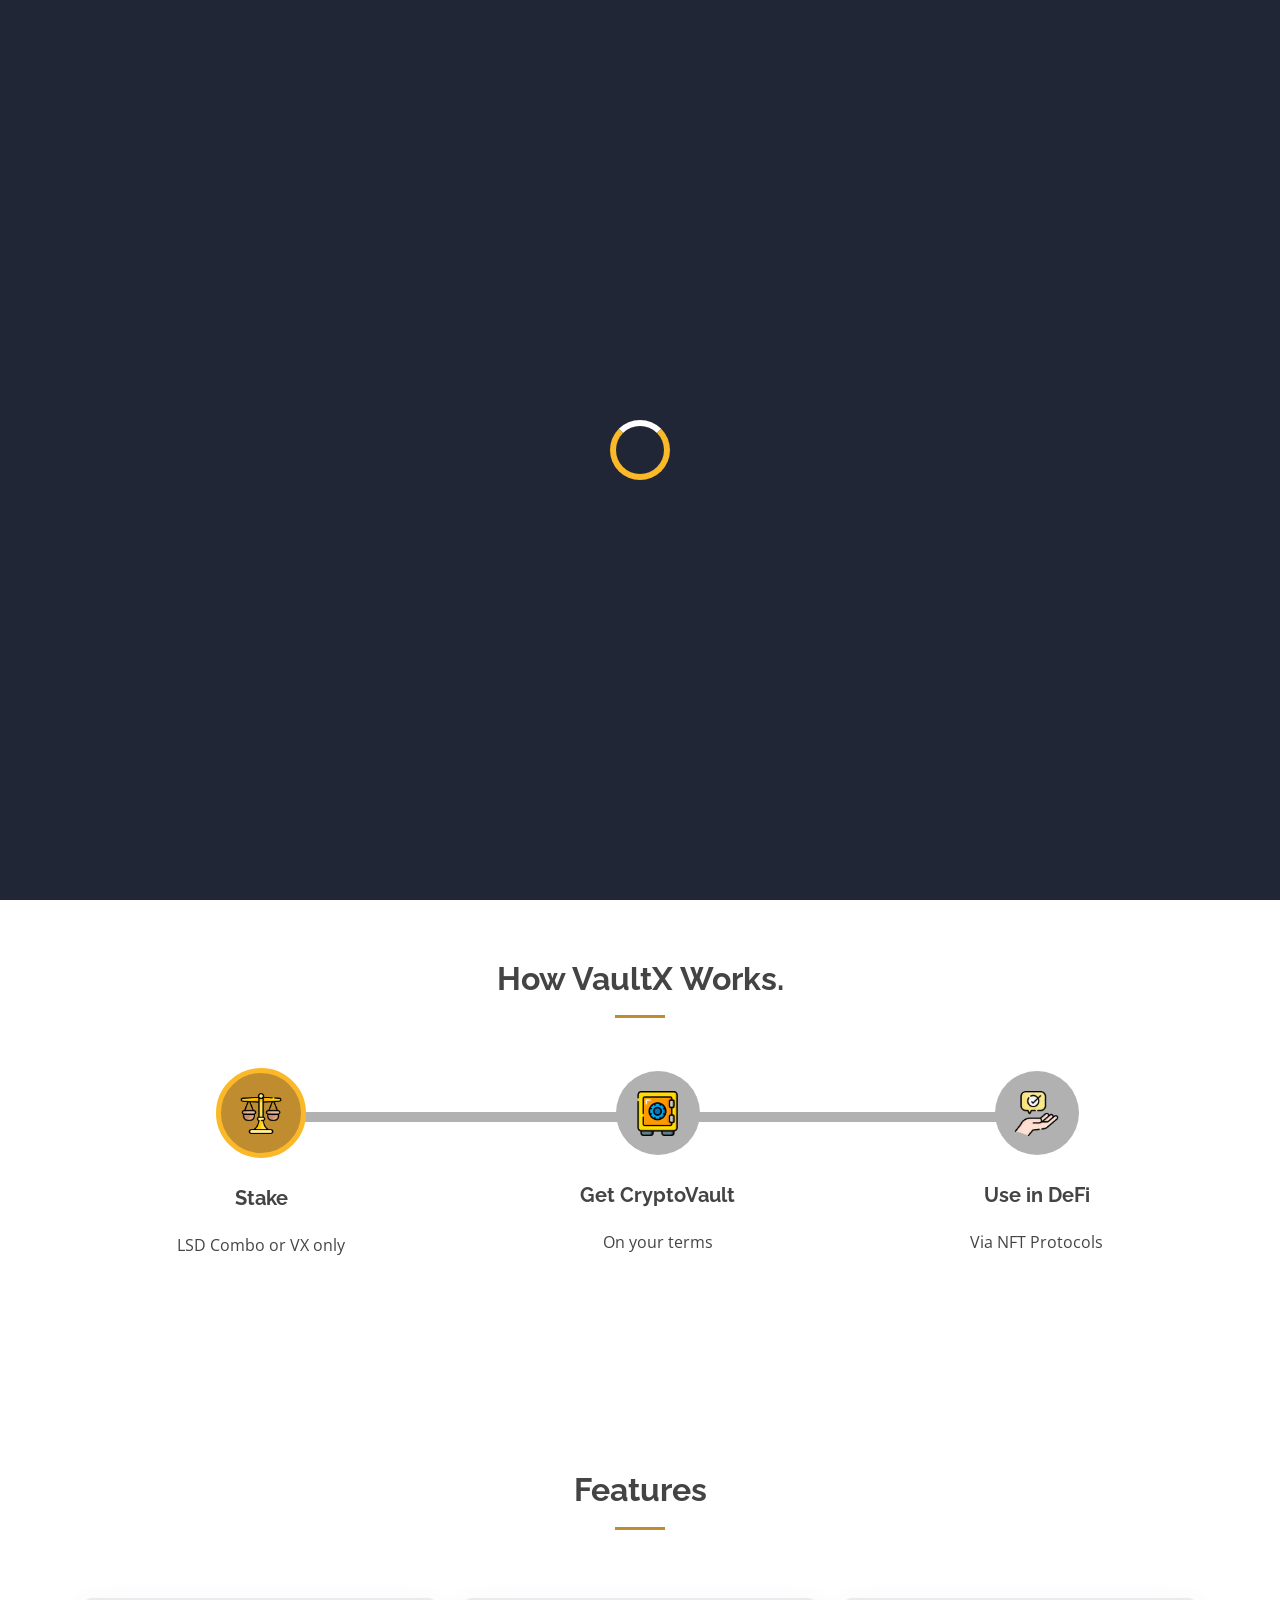
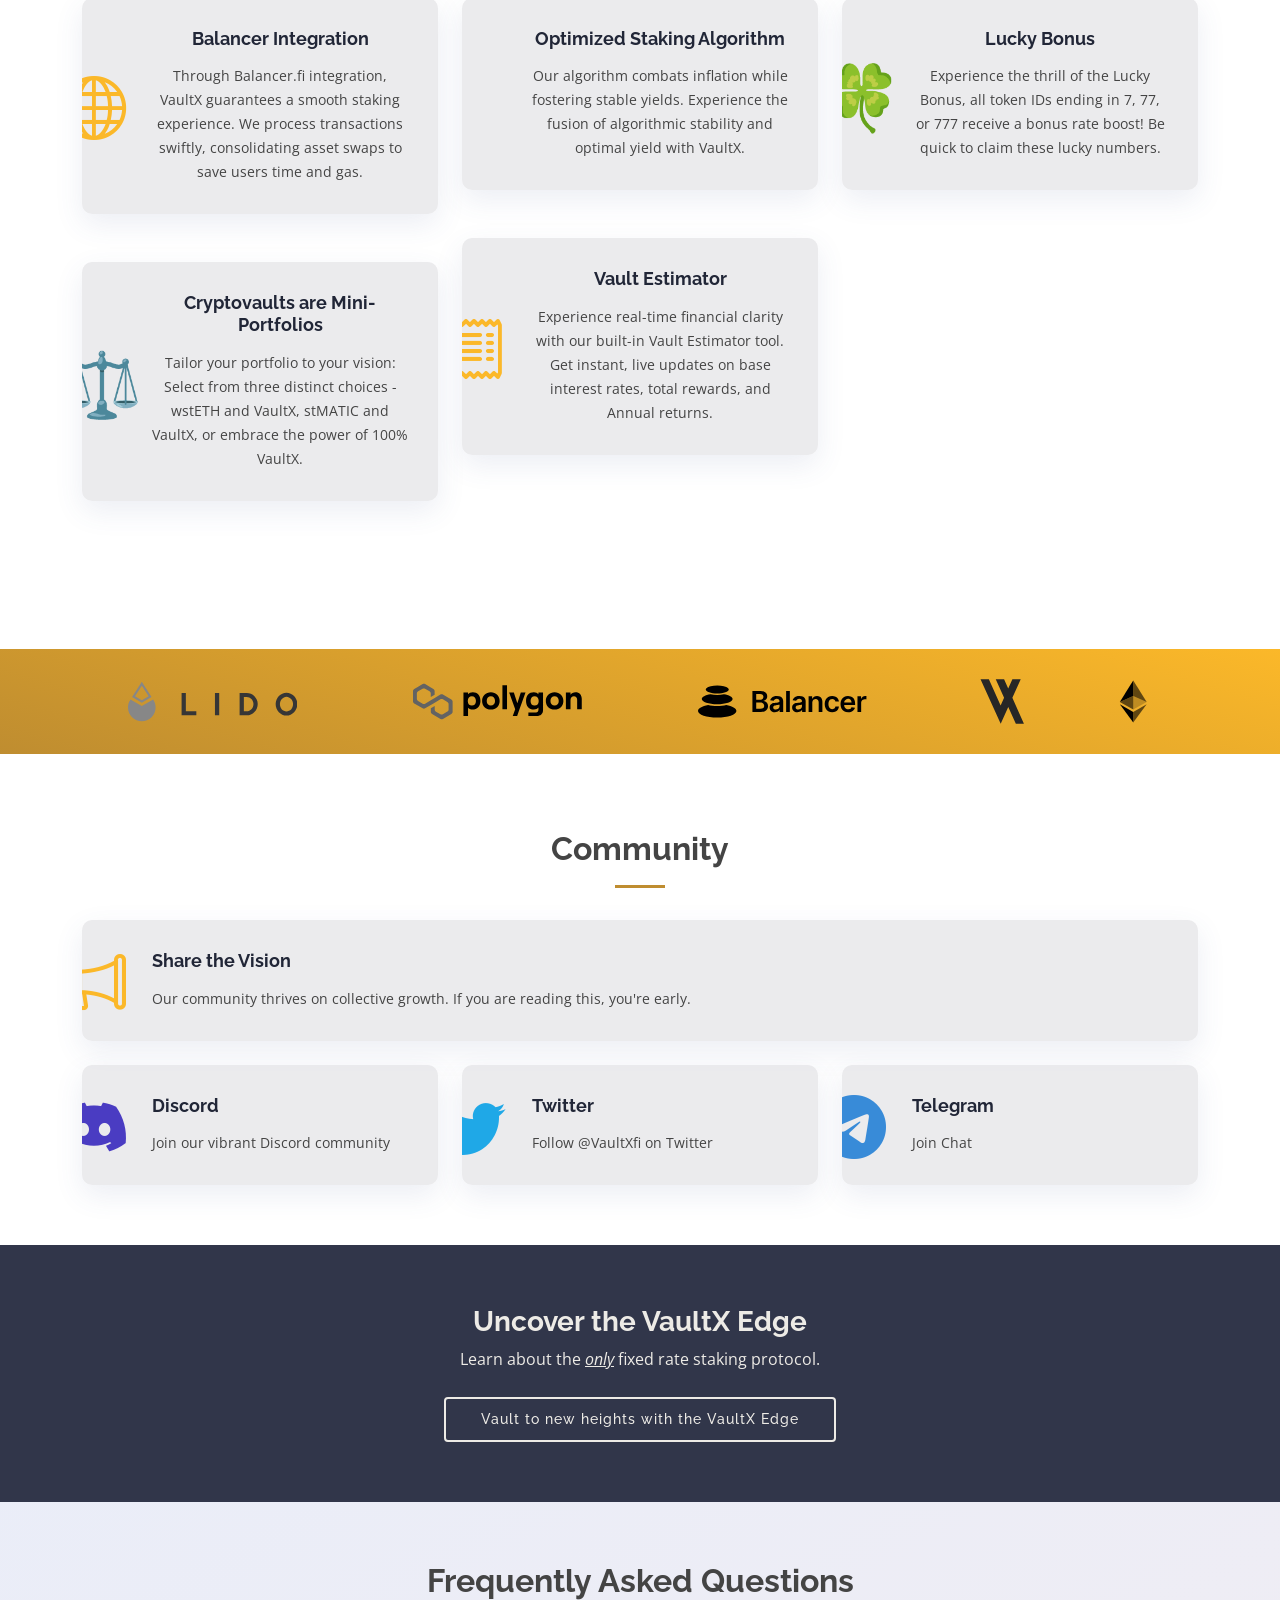
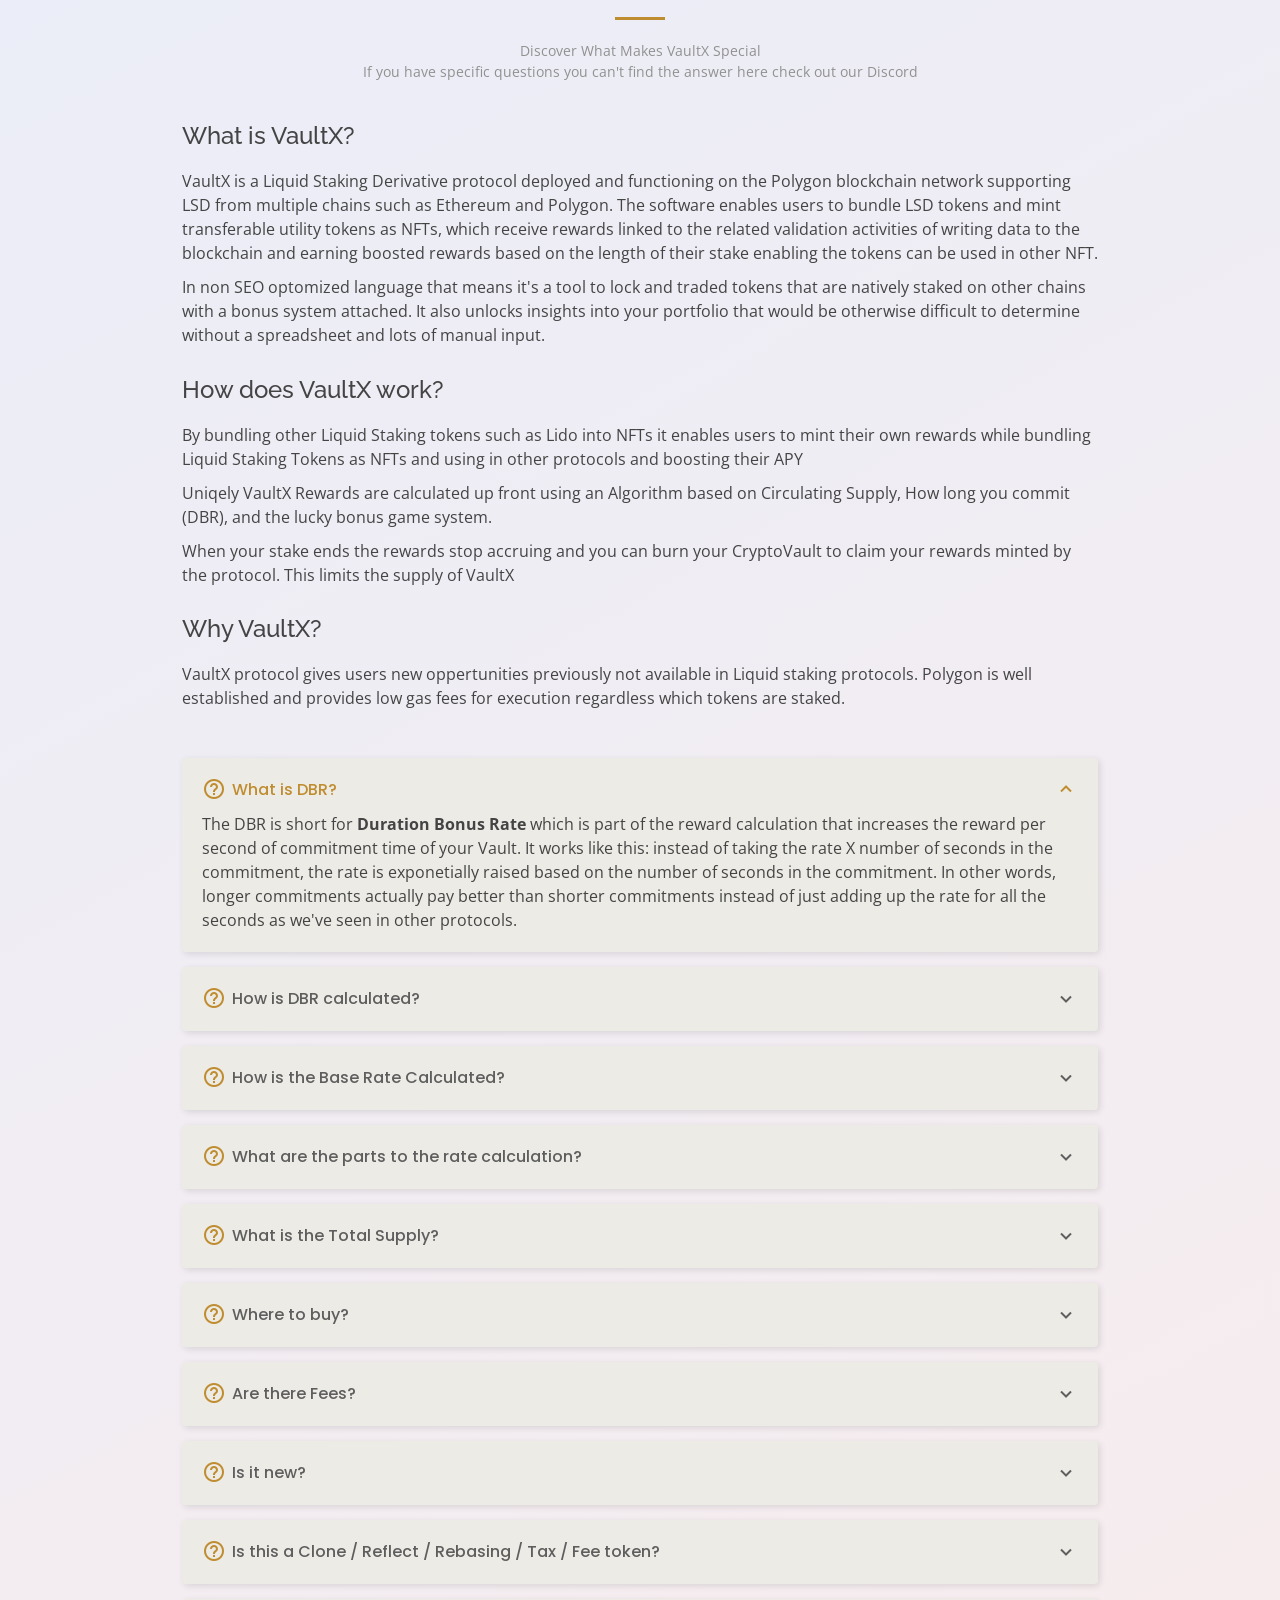
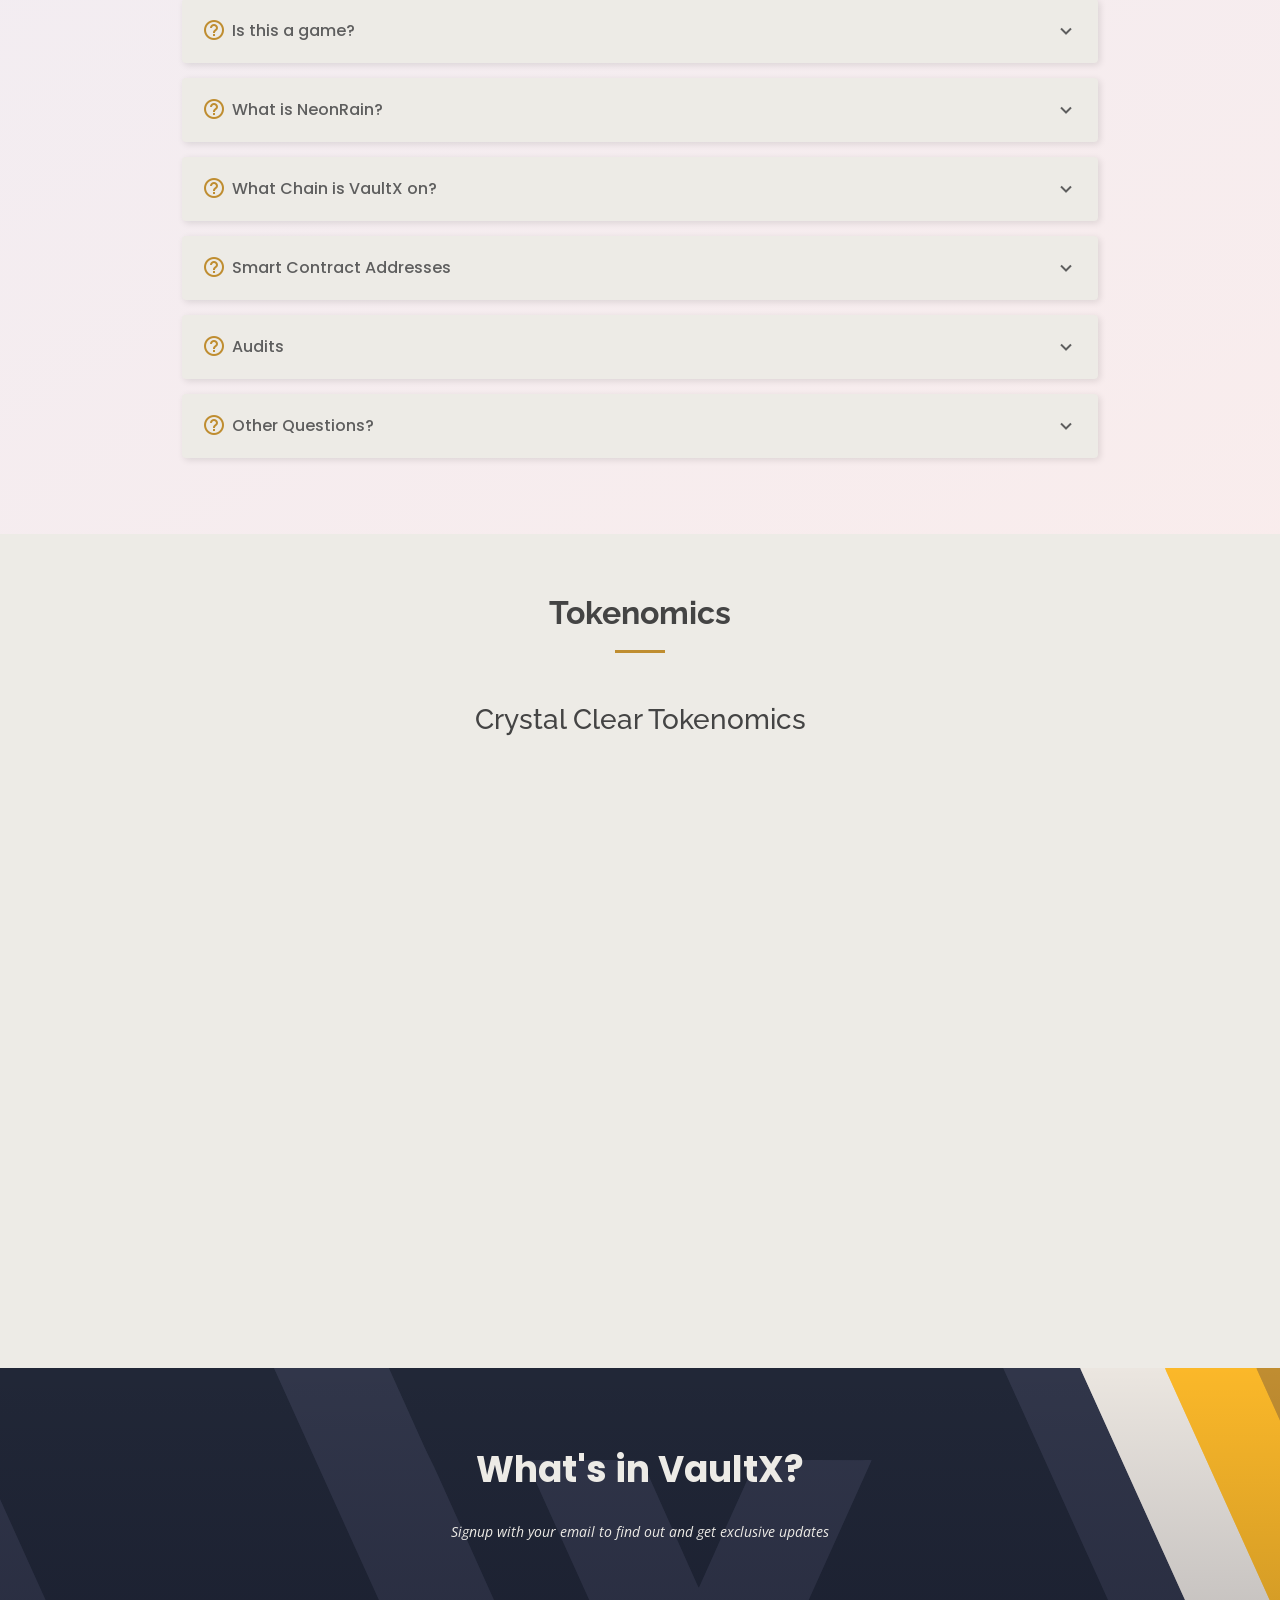
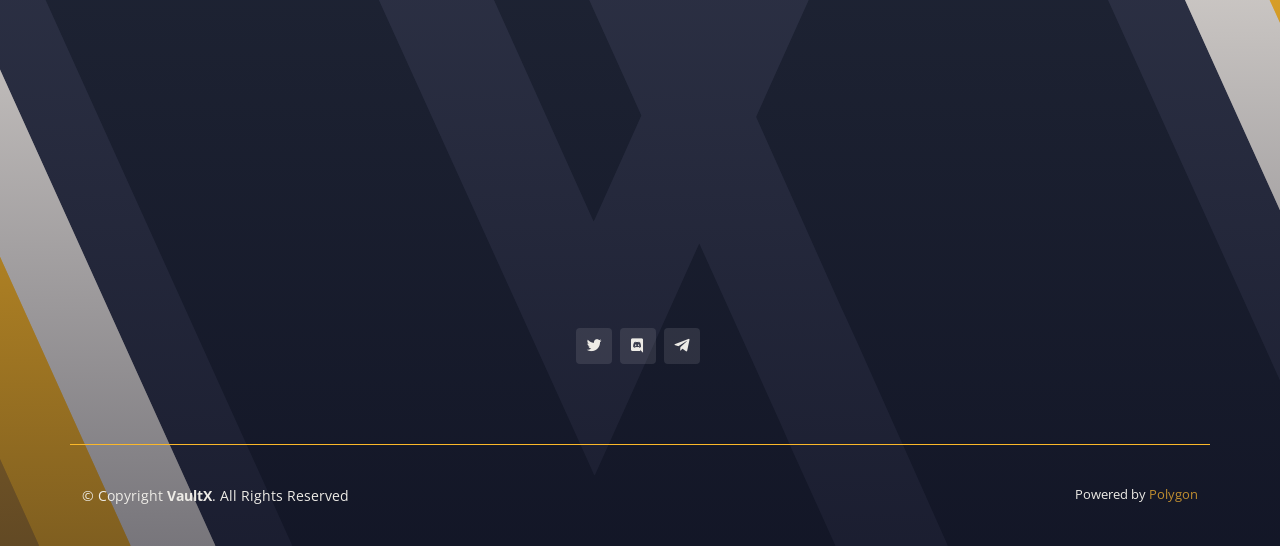
==== commit f9b6f2c2: "Many Changes to FAQ etc" ====
--- a/index.html
+++ b/index.html
@@ -862,28 +862,28 @@
 
         <div class="row">
 
-          <div class="col-lg-2 col-md-4 col-6 d-flex align-items-center justify-content-center">
+          <div class="col-lg-3 col-md-4 d-flex align-items-center justify-content-center">
             <svg class="img-fluid"  alt="LIDO Logo"><use xlink:href="#logo-color-new"></use></svg>
           </div>
 
-          <div class="col-lg-2 col-md-4 col-6 d-flex align-items-center justify-content-center">
+          <div class="col-lg-3 col-md-4 d-flex align-items-center justify-content-center">
             <svg class="img-fluid"  alt="Polygon logo"><use xlink:href="#polygon"></use></svg>
           </div>
 
-          <div class="col-lg-2 col-md-4 col-6 d-flex align-items-center justify-content-center">
+          <!-- <div class="col-lg-2 col-md-4 col-6 d-flex align-items-center justify-content-center">
             <svg class="img-fluid"  alt="SYNC Network Logo"><use xlink:href="#sync-logo"></use></svg>
-          </div>
-
-          <div class="col-lg-2 col-md-4 col-6 d-flex align-items-center justify-content-center">
+          </div> -->
+
+          <!-- <div class="col-lg-2 col-md-4 col-6 d-flex align-items-center justify-content-center">
             <img src="media/neonrainlogo.svg" class="img-fluid" alt="">
-          </div>
-
-          <div class="col-lg-2 col-md-4 col-6 d-flex align-items-center justify-content-center">
+          </div> -->
+
+          <div class="col-lg-3 col-md-4 d-flex align-items-center justify-content-center">
             <!-- <svg class="img-fluid"  alt="SYNC Network Logo"><use xlink:href="#kyberswap"></use></svg> -->
             <svg class="img-fluid"  shape-rendering="geometricPrecision" image-rendering="optimizeQuality" alt="Balancer Logo"><use xlink:href="#balancer"></use></svg>
           </div>
 
-          <div class="col-lg-2 col-md-4 col-6 d-flex align-items-center justify-content-center">
+          <div class="col-lg-3 col-md-4 d-flex align-items-center justify-content-center">
             <svg class="img-fluid"  alt="Ethereum Logo"><use xlink:href="#vx"></use></svg> <svg class="img-fluid"  alt="Ethereum Logo"><use xlink:href="#eth-dark"></use></svg>
           </div>
 
@@ -1378,19 +1378,16 @@
           <article class="pb-5">
               <p></p>
             <h4>What is VaultX?</h4>
-            <ul>
-              <li>VaultX is a Liquid Staking Derivative protocol deployed and functioning on the Polygon blockchain network supporting LSD from multiple chains such as Ethereum and Polygon. The software enables users to bundle LSD tokens and mint transferable utility tokens as NFTs, which receive rewards linked to the related validation activities of writing data to the blockchain and earning boosted rewards based on the length of their stake  enabling the tokens can be used in other NFT.</li>
-            </ul>
-            <h4>How does VaultX work?</h4>
-            <ul>
-              <li>By bundling other Liquid Staking tokens such as Lido into NFTs it enables users to mint their own rewards while bundling Liquid Staking Tokens as NFTs and using in other protocols and boosting their APY</li>
-              <li>Uniqely VaultX Rewards are calculated up front using an Algorithm based on Circulating Supply, How long you commit (DBR), and the lucky bonus game system. </li>
-              <li>When your stake ends the rewards stop accruing and you can burn your CryptoVault to claim your rewards minted by the protocol. This limits the supply of VaultX</li>
-            </ul>
-            <h4>Why VaultX?</h4>
-            <ul>
-              <li>VaultX protocol gives users new oppertunities previously not available in Liquid staking protocols. Polygon is well established and provides low gas fees for execution regardless which tokens are staked.</li>
-            </ul>
+              <p>VaultX is a Liquid Staking Derivative protocol deployed and functioning on the Polygon blockchain network supporting LSD from multiple chains such as Ethereum and Polygon. The software enables users to bundle LSD tokens and mint transferable utility tokens as NFTs, which receive rewards linked to the related validation activities of writing data to the blockchain and earning boosted rewards based on the length of their stake  enabling the tokens can be used in other NFT.</p>
+              <p>In non SEO optomized language that means it's a tool to lock and traded tokens that are natively staked on other chains with a bonus system attached. It also unlocks insights into your portfolio that would be otherwise difficult to determine without a spreadsheet and lots of manual input.</p>
+            <h4><br>How does VaultX work?</h4>
+              <p>By bundling other Liquid Staking tokens such as Lido into NFTs it enables users to mint their own rewards while bundling Liquid Staking Tokens as NFTs and using in other protocols and boosting their APY</p>
+              <p>Uniqely VaultX Rewards are calculated up front using an Algorithm based on Circulating Supply, How long you commit (DBR), and the lucky bonus game system. </p>
+              <p>When your stake ends the rewards stop accruing and you can burn your CryptoVault to claim your rewards minted by the protocol. This limits the supply of VaultX</p>
+           
+            <h4><br>Why VaultX?</h4>
+              <p>VaultX protocol gives users new oppertunities previously not available in Liquid staking protocols. Polygon is well established and provides low gas fees for execution regardless which tokens are staked.</p>
+            
             </article>
           <ul>
             <li data-aos="fade-up">
@@ -1647,10 +1644,10 @@
             </li>
 
             <li data-aos="fade-up" data-aos-delay="400">
-              <i class="bx bx-help-circle icon-help"></i> <a data-bs-toggle="collapse" data-bs-target="#faq-list-5" class="collapsed">Is this a Reflect token? <i class="bx bx-chevron-down icon-show"></i><i class="bx bx-chevron-up icon-close"></i></a>
+              <i class="bx bx-help-circle icon-help"></i> <a data-bs-toggle="collapse" data-bs-target="#faq-list-5" class="collapsed">Is this a Clone / Reflect / Rebasing / Tax / Fee token? <i class="bx bx-chevron-down icon-show"></i><i class="bx bx-chevron-up icon-close"></i></a>
               <div id="faq-list-5" class="collapse" data-bs-parent=".faq-list">
                 <p>
-                  No!
+                  No everything was produced and published publically and is totally unique. There are no taxes or fees it's an ordinary token with extended functionality. No taxes fees or funny business is baked into the token itself.
                 </p>
               </div>
             </li>
@@ -1670,14 +1667,7 @@
                 </p>
               </div>
             </li>
-            <li data-aos="fade-up" data-aos-delay="400">
-              <i class="bx bx-help-circle icon-help"></i> <a data-bs-toggle="collapse" data-bs-target="#faq-list-8" class="collapsed">Is this a Rebasing token? <i class="bx bx-chevron-down icon-show"></i><i class="bx bx-chevron-up icon-close"></i></a>
-              <div id="faq-list-8" class="collapse" data-bs-parent=".faq-list">
-                <p>
-                  No 
-                </p>
-              </div>
-            </li>
+
 
             <li data-aos="fade-up" data-aos-delay="400">
               <i class="bx bx-help-circle icon-help"></i> <a data-bs-toggle="collapse" data-bs-target="#faq-list-9" class="collapsed">What Chain is VaultX on? <i class="bx bx-chevron-down icon-show"></i><i class="bx bx-chevron-up icon-close"></i></a>
@@ -1689,7 +1679,7 @@
             </li>
 
             <li data-aos="fade-up" data-aos-delay="400">
-              <i class="bx bx-help-circle icon-help"></i> <a data-bs-toggle="collapse" data-bs-target="#faq-list-10" class="collapsed">What’s the Smart Contract Addresses? <i class="bx bx-chevron-down icon-show"></i><i class="bx bx-chevron-up icon-close"></i></a>
+              <i class="bx bx-help-circle icon-help"></i> <a data-bs-toggle="collapse" data-bs-target="#faq-list-10" class="collapsed">Smart Contract Addresses<i class="bx bx-chevron-down icon-show"></i><i class="bx bx-chevron-up icon-close"></i></a>
               <div id="faq-list-10" class="collapse" data-bs-parent=".faq-list">
                 <p>
                   TBA
@@ -1697,7 +1687,7 @@
               </div>
             </li>
             <li data-aos="fade-up" data-aos-delay="400">
-              <i class="bx bx-help-circle icon-help"></i> <a data-bs-toggle="collapse" data-bs-target="#faq-list-11" class="collapsed">Is this Audited?   <i class="bx bx-chevron-down icon-show"></i><i class="bx bx-chevron-up icon-close"></i></a>
+              <i class="bx bx-help-circle icon-help"></i> <a data-bs-toggle="collapse" data-bs-target="#faq-list-11" class="collapsed">Audits   <i class="bx bx-chevron-down icon-show"></i><i class="bx bx-chevron-up icon-close"></i></a>
               <div id="faq-list-11" class="collapse" data-bs-parent=".faq-list">
                 <p>
                   TBA
@@ -1708,7 +1698,7 @@
               <i class="bx bx-help-circle icon-help"></i> <a data-bs-toggle="collapse" data-bs-target="#faq-list-12" class="collapsed">Other Questions? <i class="bx bx-chevron-down icon-show"></i><i class="bx bx-chevron-up icon-close"></i></a>
               <div id="faq-list-12" class="collapse" data-bs-parent=".faq-list">
                 <p>
-                  Ask in our Discord or Telegram channels
+                  Ask in our Discord or Telegram channels but remember that it's a community. Never trust any links from anyone. There is no team to lean on. Everything is at your own risk
                 </p>
               </div>
             </li>
@@ -1754,9 +1744,15 @@
 
         <div class="row footer-newsletter justify-content-center">
           <div class="col-lg-6">
-            <form action="" method="post">
-              <input type="email" name="email" placeholder="Enter your Email"><input type="submit" value="Subscribe">
-            </form>
+            <!-- <form action="/api/v1/subscription/request?nojs=true" method="post">
+              <input type="hidden" name="first_url" value="https://vaultx.substack.com/embed">
+              <input type="hidden" name="first_referrer">
+              <input type="hidden" name="current_url" value="https://vaultx.substack.com/embed">
+              <input type="hidden" name="current_referrer">
+              <input type="email" name="email" placeholder="Enter your Email"><input type="submit" autofocus="true">
+            </form> -->
+            <!-- <iframe src="https://vaultx.substack.com/embed" width="480" height="320" style="border:1px solid #EEE; background:white;" frameborder="0" scrolling="no"></iframe> -->
+            <iframe src="https://vaultx.substack.com/embed" width="600" height="320" style="overflow:hidden; background:transparent;" frameborder="0" scrolling="no"></iframe>
           </div>
         </div>
 
@@ -1774,7 +1770,7 @@
         &copy; Copyright <strong><span>VaultX</span></strong>. All Rights Reserved
       </div>
       <div class="footers">
-        Part of <a href="https://SYNCNETWORK.io/">SYNC Network</a>
+        Powered by <a href="https://polygon.technology/">Polygon</a>
       </div>
     </div>
   </footer><!-- End Footer -->
